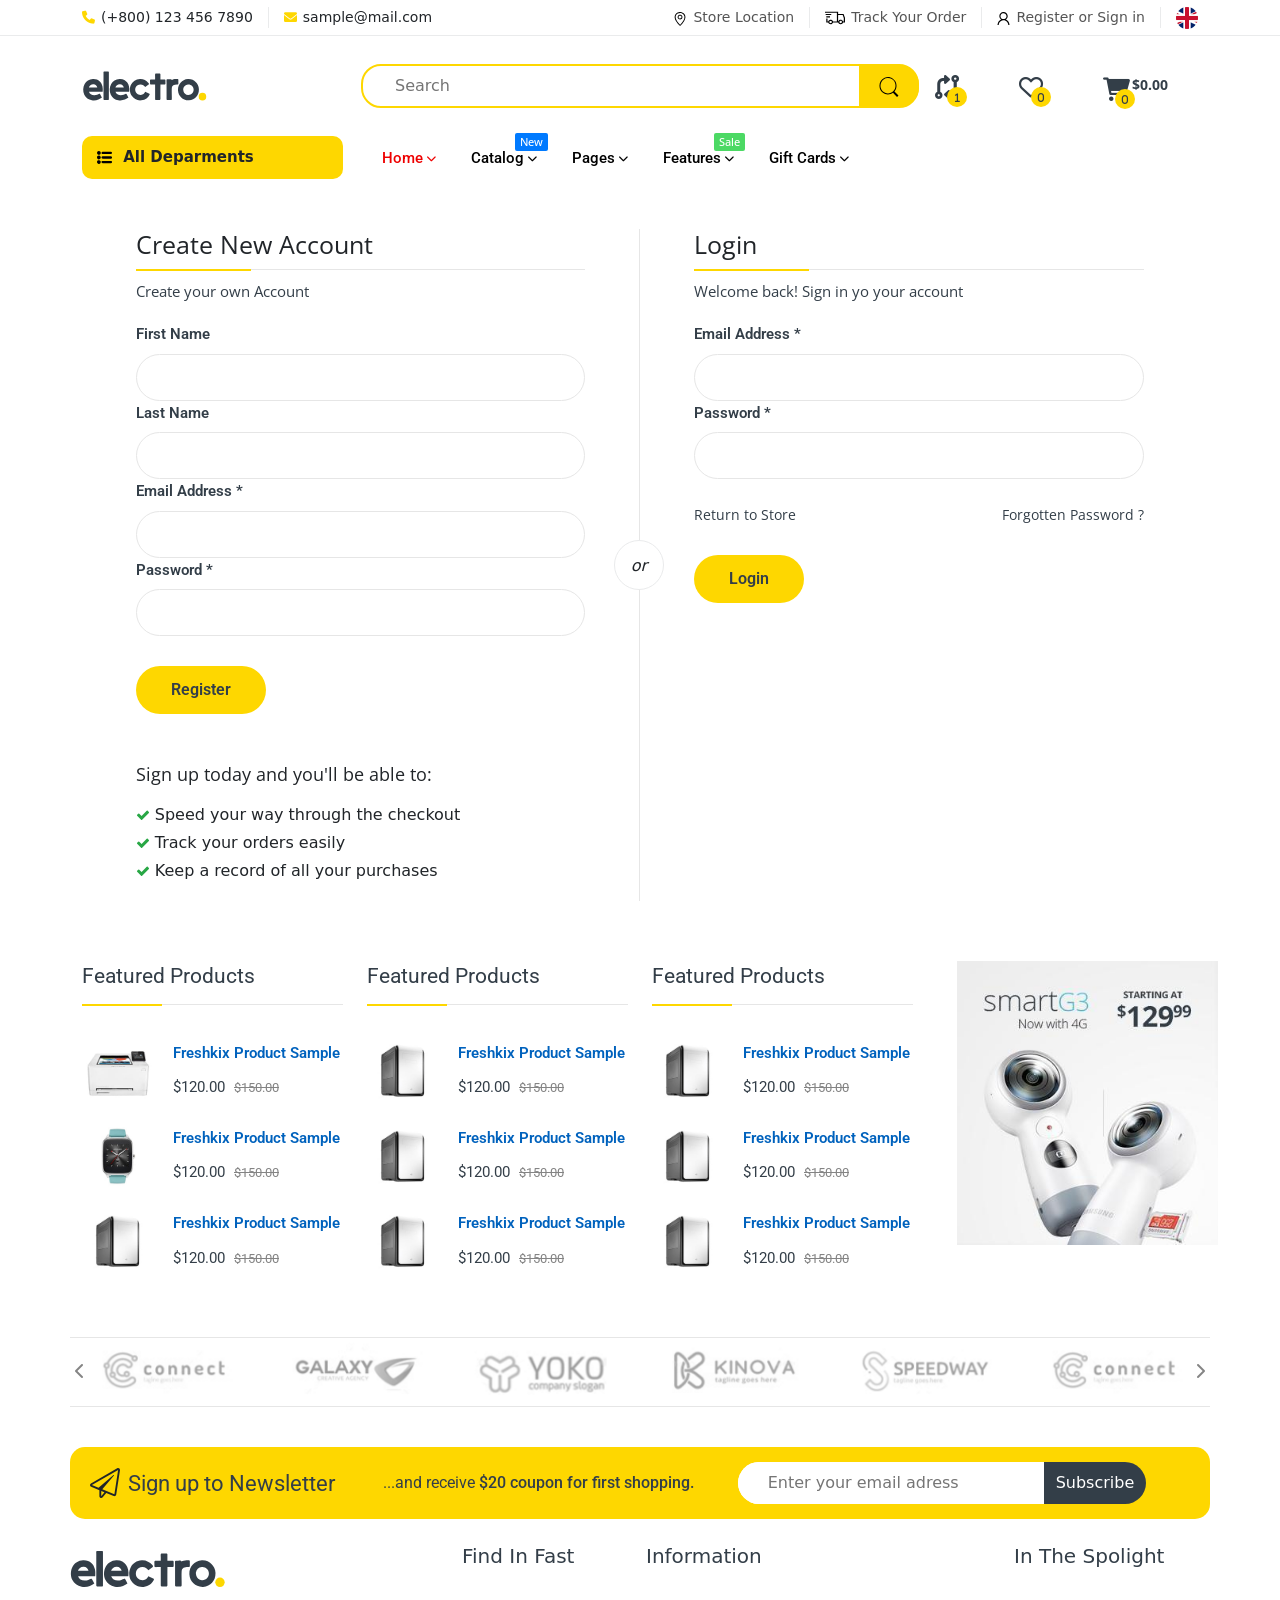
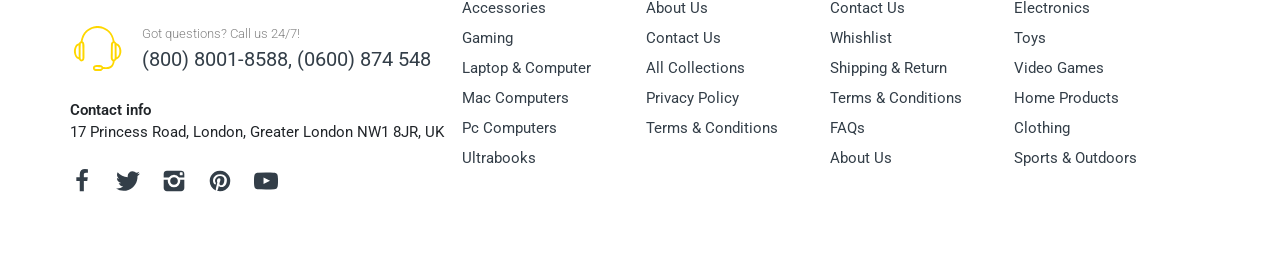
==== Electro/account.html @ 2d3f9ef3 "ResponsiveandAccountPageR" ====
<!DOCTYPE html>
<html lang="en">

<head>
    <meta charset="UTF-8" />
    <meta http-equiv="X-UA-Compatible" content="IE=edge" />
    <meta name="viewport" content="width=device-width, initial-scale=1.0" />
    <link href="https://cdn.jsdelivr.net/npm/bootstrap@5.1.3/dist/css/bootstrap.min.css" rel="stylesheet"
        integrity="sha384-1BmE4kWBq78iYhFldvKuhfTAU6auU8tT94WrHftjDbrCEXSU1oBoqyl2QvZ6jIW3" crossorigin="anonymous" />
    <link rel="stylesheet" href="https://cdnjs.cloudflare.com/ajax/libs/font-awesome/6.0.0/css/all.min.css"
        integrity="sha512-9usAa10IRO0HhonpyAIVpjrylPvoDwiPUiKdWk5t3PyolY1cOd4DSE0Ga+ri4AuTroPR5aQvXU9xC6qOPnzFeg=="
        crossorigin="anonymous" referrerpolicy="no-referrer" />
    <link rel="preconnect" href="https://fonts.googleapis.com">
    <link rel="preconnect" href="https://fonts.gstatic.com" crossorigin>
    <link
        href="https://fonts.googleapis.com/css2?family=Old+Standard+TT:ital,wght@0,400;0,700;1,400&family=Open+Sans:wght@300;400;500;600;700;800&family=Roboto:ital,wght@0,100;0,300;0,400;0,500;0,700;1,100;1,300;1,400;1,500&family=Rubik:ital,wght@0,300;0,400;0,500;1,300;1,400&display=swap"
        rel="stylesheet">
    <!-- owl caorusel -->
    <link rel="stylesheet" href="./plugins/OwlCarousel2-2.3.4/docs/assets/owlcarousel/assets/owl.carousel.min.css">
    <link rel="stylesheet" href="./plugins/OwlCarousel2-2.3.4/docs/assets/owlcarousel/assets/owl.theme.default.min.css">
    <!-- --------------------- -->
    <link rel="stylesheet" href="./assets/sass/main.css" />
    <title>Electro</title>
</head>
<header>
    <div class="topheader">
        <div class="container">
            <div class="topheadElements">
                <div class="top-header__left">
                    <div class="phone topheadEl">
                        <p class="elementName">
                            <span class="iconTopHead"><i class="fa-solid fa-phone"></i></span>(+800) 123 456
                            7890
                        </p>
                    </div>
                    <div class="email topheadEl">
                        <p class="elementName"><span class="iconTopHead"><i
                                    class="fa-solid fa-envelope"></i></span>sample@mail.com
                        </p>
                    </div>
                </div>
                <div class="top-header__right">
                    <div class="location topheadEl"><a class="elementAnc" href="">
                            <p class="elementName"><span class="iconTopHead"><svg version="1.1"
                                        xmlns="http://www.w3.org/2000/svg" width="14" height="14" viewBox="0 0 49 64">
                                        <title>electro-marker-icon</title>
                                        <path
                                            d="M22.912 0h3.84c6.848 0.896 13.632 3.968 17.92 9.536 2.752 3.52 4.224 7.872 4.544 12.288v3.072c-0.512 5.824-2.688 11.328-5.504 16.32-4.928 8.64-11.968 15.808-18.944 22.784h-0.128c-7.424-6.464-13.44-14.4-18.752-22.656-3.136-4.928-5.44-10.56-5.888-16.448v-2.624c0.512-8.384 5.888-16.192 13.44-19.648 2.944-1.472 6.208-2.176 9.472-2.624M14.336 6.976c-4.928 2.688-8.768 7.616-9.664 13.184-0.704 4.8 0.576 9.6 2.496 13.888 4.096 9.216 10.688 16.896 17.472 24.192 0.192-0.128 0.512-0.32 0.64-0.448 6.016-6.72 11.904-13.76 16.256-21.696 2.496-4.736 3.968-10.112 3.2-15.488-0.832-6.144-5.248-11.456-10.752-14.208-6.144-3.136-13.696-2.688-19.648 0.576zM23.296 12.992c4.288-0.512 9.024 1.408 11.2 5.248 2.304 4.48 1.28 10.752-2.944 13.696-5.504 3.968-14.592 1.984-17.344-4.352-1.472-3.136-0.704-6.72 0.832-9.6 1.728-2.88 4.992-4.608 8.256-4.992M22.336 17.472c-1.92 0.64-3.648 2.112-4.224 4.16-1.152 3.776 1.984 8.256 6.016 8.192 3.776 0.384 7.808-2.688 7.36-6.72 0-4.48-5.184-7.168-9.152-5.632z">
                                        </path>
                                    </svg></span>Store
                                Location</p>
                        </a></div>
                    <div class="tracking topheadEl"><a class="elementAnc" href="">
                            <p class="elementName"><span class="iconTopHead"><svg version="1.1"
                                        xmlns="http://www.w3.org/2000/svg" width="20" height="20" viewBox="0 0 101 64">
                                        <title>electro-track-order-icon</title>
                                        <path
                                            d="M0 0h66.304c0 3.904 0 7.744 0 11.648 9.216 0 18.368 0 27.584 0 2.112 5.824 4.224 11.712 6.528 17.536 0.512 1.344 0.768 2.816 0.896 4.288v3.968c-0.448 5.888-0.192 11.84-0.256 17.792-3.264 0.064-6.528 0-9.792 0-1.728 4.672-5.952 8.32-11.008 8.768h-2.048c-5.056-0.384-9.856-3.776-11.328-8.768-8.704 0-17.408 0-26.176 0-1.28 3.072-3.264 6.016-6.336 7.424-6.592 3.264-16.064 0-18.048-7.424-3.264 0-6.592 0-9.92 0 0-6.72 0-13.504 0-20.288 2.112 0 4.16 0 6.272 0 0 4.864 0 9.664 0 14.528 1.216 0 2.432 0 3.584-0.064 1.088-3.328 3.456-6.336 6.912-7.552 6.528-2.688 15.744 0.256 17.6 7.616 6.336 0 12.736 0 19.136 0 0.384-14.528 0.064-29.12 0.192-43.712-20.032 0-40.064 0-60.096 0v-5.76M66.496 49.472c1.024-1.216 1.408-2.816 2.432-4.032 1.664-2.176 4.16-3.712 6.784-4.288 6.272-1.664 13.824 1.92 15.552 8.32 1.152 0 2.368 0 3.52 0-0.832-6.72 1.664-13.76-0.832-20.224-1.6-3.968-3.072-7.936-4.672-11.84-7.616 0-15.296-0.064-22.912 0 0.064 10.688-0.256 21.376 0.128 32.064M26.88 46.72c-1.856 0.448-3.648 1.664-4.352 3.456-1.28 2.944 0.448 6.784 3.52 7.616 3.904 1.28 9.28-1.536 8.768-6.016-0.192-3.776-4.48-5.952-7.936-5.056M77.568 46.72c-1.92 0.384-3.712 1.6-4.48 3.456-1.216 2.624 0.064 6.144 2.816 7.296 3.776 1.792 9.536-0.64 9.536-5.248 0.064-3.904-4.352-6.464-7.872-5.504zM3.328 17.408c0-1.92-0.256-3.904 0.192-5.76 9.344 0.064 18.688 0 28.096 0 0 1.92 0 3.84 0 5.696-9.472 0.064-18.88 0.064-28.288 0.064zM6.528 23.296c6.272 0 12.544 0 18.816 0 0 1.92 0 3.84 0 5.76-6.272 0-12.608 0-18.88 0-0.064-1.92-0.128-3.84 0.064-5.76z">
                                        </path>
                                    </svg></span>Track Your
                                Order</p>
                        </a></div>
                    <div class="account topheadEl"><a class="elementAnc" href="">
                            <p class="elementName"><span class="iconTopHead"><svg version="1.1"
                                        xmlns="http://www.w3.org/2000/svg" width="13" height="13" viewBox="0 0 59 64">
                                        <title>electro-user-icon</title>
                                        <path
                                            d="M28.224 0h2.496c4.544 0.256 9.088 1.984 12.48 5.056 5.568 4.928 8.256 13.056 6.336 20.288-1.216 4.864-4.416 9.024-8.384 12.032 6.4 2.944 12.16 7.744 15.040 14.272 1.728 3.712 2.56 7.744 2.88 11.776v0.576h-5.888c-0.064-5.568-2.112-11.2-5.824-15.36-4.864-5.568-12.416-8.576-19.776-7.872-7.296 0.576-14.144 4.864-18.176 11.008-2.368 3.584-3.328 7.936-3.52 12.224h-5.888v-0.64c0.384-4.032 1.216-8 2.88-11.712 2.88-6.528 8.64-11.328 15.040-14.272-6.144-4.16-9.536-11.776-8.832-19.072 0.704-9.728 9.472-17.792 19.136-18.304M26.304 6.208c-5.44 0.96-9.92 5.376-11.136 10.752-1.92 7.040 2.56 15.168 9.6 17.216 6.848 2.24 14.976-1.024 18.176-7.552 2.88-5.696 1.216-13.056-3.648-17.216-3.456-3.136-8.448-4.16-12.992-3.2z">
                                        </path>
                                    </svg></span>Register or Sign in</p>
                        </a></div>
                    <div class="language topheadEl">
                        <img class="langIcon" src="./assets/images/languages/download.png" alt="">
                    </div>
                </div>
            </div>
        </div>
    </div>
    <div class="bottomheader ">
        <div class="pc-deparment">
            <div class="container">
                <div class="bottomheadElements ">
                    <div class="logo col-lg-3 col-md-3 col-sm-6">
                        <a href="">
                            <svg version="1.1" x="0px" y="0px" width="125px" height="30px" viewBox="0 0 175.748 42.52"
                                enable-background="new 0 0 175.748 42.52">
                                <ellipse class="ellipse-bg" fill-rule="evenodd" clip-rule="evenodd" fill="#FDD700"
                                    cx="170.05" cy="36.341" rx="5.32" ry="5.367"></ellipse>
                                <path fill-rule="evenodd" clip-rule="evenodd" fill="#333E48"
                                    d="M30.514,0.71c-0.034,0.003-0.066,0.008-0.056,0.056 C30.263,0.995,29.876,1.181,29.79,1.5c-0.148,0.548,0,1.568,0,2.427v36.459c0.265,0.221,0.506,0.465,0.725,0.734h6.187 c0.2-0.25,0.423-0.477,0.669-0.678V1.387C37.124,1.185,36.9,0.959,36.701,0.71H30.514z M117.517,12.731 c-0.232-0.189-0.439-0.64-0.781-0.734c-0.754-0.209-2.039,0-3.121,0h-3.176V4.435c-0.232-0.189-0.439-0.639-0.781-0.733 c-0.719-0.2-1.969,0-3.01,0h-3.01c-0.238,0.273-0.625,0.431-0.725,0.847c-0.203,0.852,0,2.399,0,3.725 c0,1.393,0.045,2.748-0.055,3.725h-6.41c-0.184,0.237-0.629,0.434-0.725,0.791c-0.178,0.654,0,1.813,0,2.765v2.766 c0.232,0.188,0.439,0.64,0.779,0.733c0.777,0.216,2.109,0,3.234,0c1.154,0,2.291-0.045,3.176,0.057v21.277 c0.232,0.189,0.439,0.639,0.781,0.734c0.719,0.199,1.969,0,3.01,0h3.01c1.008-0.451,0.725-1.889,0.725-3.443 c-0.002-6.164-0.047-12.867,0.055-18.625h6.299c0.182-0.236,0.627-0.434,0.725-0.79c0.176-0.653,0-1.813,0-2.765V12.731z M135.851,18.262c0.201-0.746,0-2.029,0-3.104v-3.104c-0.287-0.245-0.434-0.637-0.781-0.733c-0.824-0.229-1.992-0.044-2.898,0 c-2.158,0.104-4.506,0.675-5.74,1.411c-0.146-0.362-0.451-0.853-0.893-0.96c-0.693-0.169-1.859,0-2.842,0h-2.842 c-0.258,0.319-0.625,0.42-0.725,0.79c-0.223,0.82,0,2.338,0,3.443c0,8.109-0.002,16.635,0,24.381 c0.232,0.189,0.439,0.639,0.779,0.734c0.707,0.195,1.93,0,2.955,0h3.01c0.918-0.463,0.725-1.352,0.725-2.822V36.21 c-0.002-3.902-0.242-9.117,0-12.473c0.297-4.142,3.836-4.877,8.527-4.686C135.312,18.816,135.757,18.606,135.851,18.262z M14.796,11.376c-5.472,0.262-9.443,3.178-11.76,7.056c-2.435,4.075-2.789,10.62-0.501,15.126c2.043,4.023,5.91,7.115,10.701,7.9 c6.051,0.992,10.992-1.219,14.324-3.838c-0.687-1.1-1.419-2.664-2.118-3.951c-0.398-0.734-0.652-1.486-1.616-1.467 c-1.942,0.787-4.272,2.262-7.134,2.145c-3.791-0.154-6.659-1.842-7.524-4.91h19.452c0.146-2.793,0.22-5.338-0.279-7.563 C26.961,15.728,22.503,11.008,14.796,11.376z M9,23.284c0.921-2.508,3.033-4.514,6.298-4.627c3.083-0.107,4.994,1.976,5.685,4.627 C17.119,23.38,12.865,23.38,9,23.284z M52.418,11.376c-5.551,0.266-9.395,3.142-11.76,7.056 c-2.476,4.097-2.829,10.493-0.557,15.069c1.997,4.021,5.895,7.156,10.646,7.957c6.068,1.023,11-1.227,14.379-3.781 c-0.479-0.896-0.875-1.742-1.393-2.709c-0.312-0.582-1.024-2.234-1.561-2.539c-0.912-0.52-1.428,0.135-2.23,0.508 c-0.564,0.262-1.223,0.523-1.672,0.676c-4.768,1.621-10.372,0.268-11.537-4.176h19.451c0.668-5.443-0.419-9.953-2.73-13.037 C61.197,13.388,57.774,11.12,52.418,11.376z M46.622,23.343c0.708-2.553,3.161-4.578,6.242-4.686 c3.08-0.107,5.08,1.953,5.686,4.686H46.622z M160.371,15.497c-2.455-2.453-6.143-4.291-10.869-4.064 c-2.268,0.109-4.297,0.65-6.02,1.524c-1.719,0.873-3.092,1.957-4.234,3.217c-2.287,2.519-4.164,6.004-3.902,11.007 c0.248,4.736,1.979,7.813,4.627,10.326c2.568,2.439,6.148,4.254,10.867,4.064c4.457-0.18,7.889-2.115,10.199-4.684 c2.469-2.746,4.012-5.971,3.959-11.063C164.949,21.134,162.732,17.854,160.371,15.497z M149.558,33.952 c-3.246-0.221-5.701-2.615-6.41-5.418c-0.174-0.689-0.26-1.25-0.4-2.166c-0.035-0.234,0.072-0.523-0.045-0.77 c0.682-3.698,2.912-6.257,6.799-6.547c2.543-0.189,4.258,0.735,5.52,1.863c1.322,1.182,2.303,2.715,2.451,4.967 C157.789,30.669,154.185,34.267,149.558,33.952z M88.812,29.55c-1.232,2.363-2.9,4.307-6.13,4.402 c-4.729,0.141-8.038-3.16-8.025-7.563c0.004-1.412,0.324-2.65,0.947-3.726c1.197-2.061,3.507-3.688,6.633-3.612 c3.222,0.079,4.966,1.708,6.632,3.668c1.328-1.059,2.529-1.948,3.9-2.99c0.416-0.315,1.076-0.688,1.227-1.072 c0.404-1.031-0.365-1.502-0.891-2.088c-2.543-2.835-6.66-5.377-11.704-5.137c-6.02,0.288-10.218,3.697-12.484,7.846 c-1.293,2.365-1.951,5.158-1.729,8.408c0.209,3.053,1.191,5.496,2.619,7.508c2.842,4.004,7.385,6.973,13.656,6.377 c5.976-0.568,9.574-3.936,11.816-8.354c-0.141-0.271-0.221-0.604-0.336-0.902C92.929,31.364,90.843,30.485,88.812,29.55z">
                                </path>
                            </svg>
                        </a>
                    </div>
                    <div class="searchArea d-none d-lg-flex col-lg-6">
                        <form action="">
                            <input class="searchInp" type="text" placeholder="Search">
                            <button class="sbmtBtn" type="submit"><span><svg version="1.1"
                                        xmlns="http://www.w3.org/2000/svg" width="20" height="20" viewBox="0 0 61 64">
                                        <title>electro-search-icon</title>
                                        <path
                                            d="M16.64 2.24c5.888-2.56 12.672-2.88 18.816-0.96 6.016 1.92 11.2 6.080 14.592 11.392 3.648 5.568 5.12 12.48 4.224 19.072-0.64 5.312-2.944 10.368-6.336 14.464 4.288 4.416 8.64 8.768 12.864 13.184-1.408 1.536-3.072 2.944-4.288 4.608h-0.32c-0.064-0.448-0.576-0.64-0.768-0.96-4.096-4.16-8.128-8.32-12.16-12.416-4.672 3.456-10.496 5.376-16.384 5.312-6.080-0.064-12.096-2.368-16.768-6.208-6.272-5.184-9.984-13.184-10.112-21.312v-0.832c0.064-4.736 1.344-9.536 3.712-13.632 2.88-5.184 7.488-9.408 12.928-11.712M26.048 3.328c-8.448 0.384-16.32 5.696-20.096 13.184-2.816 5.504-3.456 12.096-1.856 18.112 1.472 5.44 4.864 10.304 9.472 13.632 3.84 2.752 8.576 4.288 13.312 4.352 5.056 0.128 10.112-1.472 14.208-4.48 3.776-2.688 6.72-6.464 8.384-10.752 2.432-5.888 2.432-12.8 0.064-18.752-1.92-4.864-5.504-9.088-9.984-11.84-4.032-2.496-8.832-3.712-13.504-3.456z">
                                        </path>
                                    </svg>
                                </span></button>
                        </form>
                    </div>
                    <div class="bottomheadTools col-lg-3 col-md-3 col-sm-3">
                        <div class="compare tool d-none d-lg-inline-block"><a href="">
                                <i class="fa-solid fa-code-compare"><span class="indicateCount">1</span>
                                </i>
                            </a></div>
                        <div class="likedProduct tool d-none d-lg-inline-block"><a href=""><span><i
                                        class="fa-regular fa-heart"><span class="indicateCount">0</span></i></span>
                            </a></div>
                        <div class="search tool d-lg-none d-md-inline-block d-sm-inline-block"><a href="">
                                <svg version="1.1" xmlns="http://www.w3.org/2000/svg" width="20" height="20"
                                    viewBox="0 0 61 64">
                                    <path
                                        d="M16.64 2.24c5.888-2.56 12.672-2.88 18.816-0.96 6.016 1.92 11.2 6.080 14.592 11.392 3.648 5.568 5.12 12.48 4.224 19.072-0.64 5.312-2.944 10.368-6.336 14.464 4.288 4.416 8.64 8.768 12.864 13.184-1.408 1.536-3.072 2.944-4.288 4.608h-0.32c-0.064-0.448-0.576-0.64-0.768-0.96-4.096-4.16-8.128-8.32-12.16-12.416-4.672 3.456-10.496 5.376-16.384 5.312-6.080-0.064-12.096-2.368-16.768-6.208-6.272-5.184-9.984-13.184-10.112-21.312v-0.832c0.064-4.736 1.344-9.536 3.712-13.632 2.88-5.184 7.488-9.408 12.928-11.712M26.048 3.328c-8.448 0.384-16.32 5.696-20.096 13.184-2.816 5.504-3.456 12.096-1.856 18.112 1.472 5.44 4.864 10.304 9.472 13.632 3.84 2.752 8.576 4.288 13.312 4.352 5.056 0.128 10.112-1.472 14.208-4.48 3.776-2.688 6.72-6.464 8.384-10.752 2.432-5.888 2.432-12.8 0.064-18.752-1.92-4.864-5.504-9.088-9.984-11.84-4.032-2.496-8.832-3.712-13.504-3.456z">
                                    </path>
                                </svg>
                                <svg class="d-none" version="1.1" xmlns="http://www.w3.org/2000/svg" width="20"
                                    height="20" viewBox="0 0 44 64">
                                    <path
                                        d="M0 48.64q0-2.304 1.664-3.968l12.48-12.48-12.48-12.544q-1.664-1.6-1.664-3.904t1.664-3.904 3.904-1.6 3.904 1.6l12.544 12.544 12.48-12.544q1.6-1.6 3.904-1.6t3.904 1.6 1.6 3.904-1.6 3.904l-12.48 12.544 12.48 12.48q1.6 1.664 1.6 3.968t-1.6 3.904-3.904 1.6-3.904-1.6l-12.48-12.48-12.544 12.48q-1.6 1.6-3.904 1.6t-3.904-1.6q-1.664-1.664-1.664-3.904z">
                                    </path>
                                </svg>
                            </a>
                        </div>
                        <div class="basket tool"><a href=""><i class="fa-solid fa-cart-shopping"><span
                                        class="indicateCount">0</span></i>
                                <p class="baskettotalPrice"> $0.00</p>
                            </a>
                        </div>
                    </div>
                </div>
            </div>
        </div>
        <div class="mobile-department d-lg-none">
            <div class="container">
                <ul class="mobile-department-list icon-svg">
                    <li>
                        <a href="/collections/laptops-computer">
                            <svg aria-hidden="true" focusable="false" data-prefix="fas" data-icon="laptop" role="img"
                                xmlns="http://www.w3.org/2000/svg" viewBox="0 0 640 512"
                                class="svg-inline--fa fa-laptop fa-w-20 fa-2x">
                                <path fill="currentColor"
                                    d="M624 416H381.54c-.74 19.81-14.71 32-32.74 32H288c-18.69 0-33.02-17.47-32.77-32H16c-8.8 0-16 7.2-16 16v16c0 35.2 28.8 64 64 64h512c35.2 0 64-28.8 64-64v-16c0-8.8-7.2-16-16-16zM576 48c0-26.4-21.6-48-48-48H112C85.6 0 64 21.6 64 48v336h512V48zm-64 272H128V64h384v256z"
                                    class=""></path>
                            </svg>
                            <span class="text">Computers</span>
                        </a>
                    </li>
                    <li>
                        <a href="/collections/cameras">
                            <svg aria-hidden="true" focusable="false" data-prefix="fas" data-icon="camera" role="img"
                                xmlns="http://www.w3.org/2000/svg" viewBox="0 0 512 512"
                                class="svg-inline--fa fa-camera fa-w-16 fa-2x">
                                <path fill="currentColor"
                                    d="M512 144v288c0 26.5-21.5 48-48 48H48c-26.5 0-48-21.5-48-48V144c0-26.5 21.5-48 48-48h88l12.3-32.9c7-18.7 24.9-31.1 44.9-31.1h125.5c20 0 37.9 12.4 44.9 31.1L376 96h88c26.5 0 48 21.5 48 48zM376 288c0-66.2-53.8-120-120-120s-120 53.8-120 120 53.8 120 120 120 120-53.8 120-120zm-32 0c0 48.5-39.5 88-88 88s-88-39.5-88-88 39.5-88 88-88 88 39.5 88 88z"
                                    class=""></path>
                            </svg>
                            <span class="text">Cameras</span>
                        </a>
                    </li>
                    <li>
                        <a href="/collections/accessories">
                            <svg aria-hidden="true" focusable="false" data-prefix="fas" data-icon="mobile" role="img"
                                xmlns="http://www.w3.org/2000/svg" viewBox="0 0 320 512"
                                class="svg-inline--fa fa-mobile fa-w-10 fa-2x">
                                <path fill="currentColor"
                                    d="M272 0H48C21.5 0 0 21.5 0 48v416c0 26.5 21.5 48 48 48h224c26.5 0 48-21.5 48-48V48c0-26.5-21.5-48-48-48zM160 480c-17.7 0-32-14.3-32-32s14.3-32 32-32 32 14.3 32 32-14.3 32-32 32z"
                                    class=""></path>
                            </svg>
                            <span class="text">Mobiles</span>
                        </a>
                    </li>
                    <li>
                        <a href="/collections/tv-audio">
                            <svg aria-hidden="true" focusable="false" data-prefix="fas" data-icon="tv" role="img"
                                xmlns="http://www.w3.org/2000/svg" viewBox="0 0 640 512"
                                class="svg-inline--fa fa-tv fa-w-20 fa-2x">
                                <path fill="currentColor"
                                    d="M592 0H48A48 48 0 0 0 0 48v320a48 48 0 0 0 48 48h240v32H112a16 16 0 0 0-16 16v32a16 16 0 0 0 16 16h416a16 16 0 0 0 16-16v-32a16 16 0 0 0-16-16H352v-32h240a48 48 0 0 0 48-48V48a48 48 0 0 0-48-48zm-16 352H64V64h512z"
                                    class=""></path>
                            </svg>
                            <span class="text">TV &amp; Audio</span>
                        </a>
                    </li>
                    <li>
                        <a href="/collections/gaming">
                            <svg aria-hidden="true" focusable="false" data-prefix="fas" data-icon="gamepad" role="img"
                                xmlns="http://www.w3.org/2000/svg" viewBox="0 0 640 512"
                                class="svg-inline--fa fa-gamepad fa-w-20 fa-2x">
                                <path fill="currentColor"
                                    d="M480.07 96H160a160 160 0 1 0 114.24 272h91.52A160 160 0 1 0 480.07 96zM248 268a12 12 0 0 1-12 12h-52v52a12 12 0 0 1-12 12h-24a12 12 0 0 1-12-12v-52H84a12 12 0 0 1-12-12v-24a12 12 0 0 1 12-12h52v-52a12 12 0 0 1 12-12h24a12 12 0 0 1 12 12v52h52a12 12 0 0 1 12 12zm216 76a40 40 0 1 1 40-40 40 40 0 0 1-40 40zm64-96a40 40 0 1 1 40-40 40 40 0 0 1-40 40z"
                                    class=""></path>
                            </svg>
                            <span class="text">Gaming</span>
                        </a>
                    </li>
                </ul>
            </div>
        </div>
    </div>
    <div class="nav d-none d-lg-flex">
        <div class="container">
            <div class="row">
                <div class="categories col-lg-3 col-md-3">
                    <div class="headofCat">
                        <p>
                            <svg version="1.1" xmlns="http://www.w3.org/2000/svg" width="15" height="15"
                                viewBox="0 0 75 64">
                                <path
                                    d="M8.896 0h0.832c4.608 0.064 8.768 3.968 9.088 8.576 0.32 3.456-1.472 7.040-4.416 8.832-2.944 1.856-6.976 1.856-9.92 0-2.624-1.6-4.288-4.48-4.48-7.552v-0.832c0.128-4.736 4.224-8.832 8.896-9.024zM22.72 8.256c0.448-2.496 2.88-4.544 5.44-4.48 13.184-0.064 26.368 0 39.616 0 1.408 0 3.008-0.128 4.352 0.576 1.792 0.832 3.008 2.688 3.2 4.672v0.704c-0.128 2.88-2.752 5.376-5.632 5.312-13.184 0.064-26.368 0-39.552 0-1.536 0-3.2 0.128-4.608-0.64-2.112-1.152-3.328-3.776-2.816-6.144zM0 31.616c0.128-4.928 4.544-9.152 9.408-9.024 3.2-0.064 6.336 1.728 8 4.416 1.92 3.072 1.856 7.232-0.128 10.176-1.728 2.624-4.736 4.224-7.872 4.224-4.864 0.128-9.28-4.096-9.408-8.96v-0.832zM22.72 30.848c0.448-2.496 2.88-4.544 5.44-4.48 13.248-0.064 26.432 0 39.616 0 1.472 0 3.008-0.128 4.352 0.512 1.792 0.896 3.008 2.752 3.2 4.736v0.704c-0.128 2.88-2.752 5.376-5.632 5.312-13.184 0-26.368 0-39.552 0-1.536 0-3.2 0.128-4.608-0.64-2.112-1.152-3.328-3.776-2.816-6.144zM3.392 47.36c2.24-1.92 5.504-2.624 8.384-1.856 2.752 0.704 5.184 2.752 6.272 5.312 1.344 3.072 0.896 6.784-1.088 9.408-1.664 2.24-4.288 3.584-7.040 3.776h-0.768c-4.8-0.064-8.96-4.16-9.152-8.96v-0.832c0.128-2.624 1.344-5.184 3.392-6.848zM23.872 51.008c1.216-1.536 3.2-2.24 5.12-2.048 12.8 0 25.6 0 38.4 0 1.6 0 3.264-0.192 4.736 0.576 1.792 0.832 3.008 2.688 3.2 4.672v0.704c-0.192 2.88-2.752 5.376-5.632 5.312-13.696 0-27.392 0-41.152 0-1.664 0.064-3.328-0.576-4.48-1.792-1.856-1.984-1.984-5.376-0.192-7.424z">
                                </path>
                            </svg>
                            All Deparments
                        </p>
                    </div>
                    <nav class="Menu deactive">
                        <ul class="menu-main">
                            <li class="menu-mainEl topThree"><a class="catAnc" href="">Value of the Day</a></li>
                            <li class="menu-mainEl topThree"><a class="catAnc" href="">Top 100 Offers</a></li>
                            <li class="menu-mainEl topThree"><a class="catAnc" href="">New Arrivals</a></li>
                            <li class="menu-item-has-children menu-mainEl">
                                <a class="catAnc" href="">Tv & Audio<i class="fa-solid fa-chevron-right"></i></a>
                                <div class="sub-menu mega-menu mega-menu-column-3">
                                    <div class="list-item">
                                        <h4 class="title"><a href="">Watches</a></h4>
                                        <ul>
                                            <li><a href="">All Watches</a></li>
                                            <li><a href="">Men's Watches</a></li>
                                            <li><a href="">Women's Watches</a></li>
                                            <li><a href="">Kid Watches</a></li>
                                            <li><a href="">Premium Watches</a></li>
                                        </ul>
                                    </div>
                                    <div class="list-item">
                                        <h4 class="title"><a href="">Audio & Video</a></h4>
                                        <ul>
                                            <li><a href="">All Cameras & Photography</a></li>
                                            <li><a href="">Camera Accesories</a></li>
                                            <li><a href="">Digital SLRs</a></li>
                                            <li><a href="">Security & Surveillance</a></li>
                                            <li><a href="">Binoculars & Telescopes</a></li>
                                            <li><a href="">Camcoders</a></li>
                                        </ul>
                                    </div>
                                    <div class="list-item">
                                        <h4 class="title"><a href="">Laptop</a></h4>
                                        <ul>
                                            <li><a href="">Toshiba</a></li>
                                            <li><a href="">Samsung</a></li>
                                            <li><a href="">Lenovo</a></li>
                                            <li><a href="">Dell</a></li>
                                            <li><a href="">Apple</a></li>
                                        </ul>
                                    </div>
                                </div>
                            </li>
                            <li class="menu-item-has-children menu-mainEl">
                                <a class="catAnc" href="">Gadgets<i class="fa-solid fa-chevron-right"></i></a>
                                <div class="sub-menu mega-menu mega-menu-column-2">
                                    <div class="list-item">
                                        <h4 class="title"><a href="">Watches</a></h4>
                                        <ul>
                                            <li><a href="">All Watches</a></li>
                                            <li><a href="">Men's Watches</a></li>
                                            <li><a href="">Women's Watches</a></li>
                                            <li><a href="">Kid Watches</a></li>
                                            <li><a href="">Premium Watches</a></li>
                                        </ul>
                                    </div>
                                    <div class="list-item">
                                        <h4 class="title"><a href="">Industrial Supplies</a></h4>
                                        <ul>
                                            <li><a href="">All Industrial Supplies</a></li>
                                            <li><a href="">Lab & Scientific</a></li>
                                        </ul>
                                    </div>
                                </div>
                            </li>
                            <li class="menu-item-has-children menu-mainEl"><a class="catAnc" href="">All in One<i
                                        class="fa-solid fa-chevron-right"></i></a>
                                <div class="sub-menu mega-menu mega-menu-column-2">
                                    <div class="list-item">
                                        <div class="list-item" style="padding-left: 0px;">
                                            <h4 class="title"><a href="">Computers & Accesories</a></h4>
                                            <ul>
                                                <li><a href="">All Computers & Accesories</a></li>
                                                <li><a href="">Laptops,Desktops & Monitors</a></li>
                                                <li><a href="">Printers & Ink</a></li>
                                                <li><a href="">Networking & Internet Devices</a></li>
                                            </ul>
                                        </div>
                                        <div class="list-item" style="padding-left: 0px;">
                                            <h4 class="title"><a href="">Mobiles & Tablets</a></h4>
                                            <ul>
                                                <li><a href="">Cases & Covers</a></li>
                                                <li><a href="">Android Mobiles</a></li>
                                                <li><a href="">Windows Mobiles</a></li>
                                            </ul>
                                        </div>
                                    </div>
                                    <div class="list-item">
                                        <h4 class="title"><a href="">Audio & Video</a></h4>
                                        <ul>
                                            <li><a href="">All Cameras & Photography</a></li>
                                            <li><a href="">Camera Accesories</a></li>
                                            <li><a href="">Digital SLRs</a></li>
                                            <li><a href="">Security & Surveillance</a></li>
                                            <li><a href="">Binoculars & Telescopes</a></li>
                                            <li><a href="">Camcoders</a></li>
                                        </ul>
                                    </div>
                                </div>
                            </li>
                            <li class="menu-item-has-children menu-mainEl"><a class="catAnc" href="">Accesories<i
                                        class="fa-solid fa-chevron-right"></i></a>
                                <div class="sub-menu mega-menu mega-menu-column-2">
                                    <div class="list-item">
                                        <h4 class="title"><a href="">Eyewear</a></h4>
                                        <ul>
                                            <li><a href="">Men's Sunglases</a></li>
                                            <li><a href="">Women's Sunglases</a></li>
                                            <li><a href="">Spectacle Frames</a></li>
                                            <li><a href="">All Sunglases</a></li>
                                            <li><a href="">Amazon Fashion</a></li>
                                        </ul>
                                    </div>
                                    <div class="list-item">
                                        <h4 class="title"><a href="">Ecommerce Page</a></h4>
                                        <ul>
                                            <li><a href="">Shop</a></li>
                                            <li><a href="">About Us</a></li>
                                            <li><a href="">Shipping & Return</a></li>
                                            <li><a href="">FAQs</a></li>
                                        </ul>
                                    </div>
                                </div>
                            </li>
                            <li class="menu-item-has-children menu-mainEl"><a class="catAnc" href="">Gaming<i
                                        class="fa-solid fa-chevron-right"></i></a>
                                <div class="sub-menu mega-menu mega-menu-column-2">
                                    <div class="list-item">
                                        <div class="list-item" style="padding-left: 0px;">
                                            <h4 class="title"><a href="">Computers & Accesories</a></h4>
                                            <ul>
                                                <li><a href="">All Computers & Accesories</a></li>
                                                <li><a href="">Laptops,Desktops & Monitors</a></li>
                                                <li><a href="">Printers & Ink</a></li>
                                                <li><a href="">Networking & Internet Devices</a></li>
                                            </ul>
                                        </div>
                                        <div class="list-item" style="padding-left: 0px;">
                                            <h4 class="title"><a href="">Mobiles & Tablets</a></h4>
                                            <ul>
                                                <li><a href="">Cases & Covers</a></li>
                                                <li><a href="">Android Mobiles</a></li>
                                                <li><a href="">Windows Mobiles</a></li>
                                            </ul>
                                        </div>
                                    </div>
                                    <div class="list-item">
                                        <h4 class="title"><a href="">Msuic</a></h4>
                                        <ul>
                                            <li><a href="">All Industrial Supplies</a></li>
                                            <li><a href="">Lab & Scientific</a></li>
                                        </ul>
                                    </div>
                                </div>
                            </li>
                            <li class="menu-item-has-children menu-mainEl"><a class="catAnc" href="">Laptops &
                                    Computer<i class="fa-solid fa-chevron-right"></i></a>
                                <div class="sub-menu mega-menu mega-menu-column-2">
                                    <div class="list-item">
                                        <h4 class="title"><a href="">Single Product Pags</a></h4>
                                        <ul>
                                            <li><a href="">Single Product Sidebar</a></li>
                                            <li><a href="">Single Product Full</a></li>
                                            <li><a href="">Group Product</a></li>
                                            <li><a href="">Product Re-order</a></li>
                                            <li><a href="">Discount Popup Product</a></li>
                                        </ul>
                                    </div>
                                    <div class="list-item">
                                        <h4 class="title"><a href="">Shop Pages</a></h4>
                                        <ul>
                                            <li><a href="">Shop Left Sidebar</a></li>
                                            <li><a href="">Shop Right Sidebar</a></li>
                                            <li><a href="">Shop Full Width</a></li>
                                            <li><a href="">Shop Sub Collection</a></li>
                                            <li><a href="">Collection Infinite Load</a></li>
                                        </ul>
                                    </div>
                                </div>
                            </li>
                            <li class="menu-item-has-children menu-mainEl"><a class="catAnc" href="">Mac Computers<i
                                        class="fa-solid fa-chevron-right"></i></a>
                                <div class="sub-menu single-column-menu">
                                    <div class="list-item">
                                        <ul>
                                            <li><a href="">Cases</a></li>
                                            <li><a href="">Chargers</a></li>
                                            <li><a href="">Computer Accesories</a></li>
                                            <li><a href="">Headphones</a></li>
                                            <li><a href="">Keyboard</a></li>
                                            <li><a href="">Mouse</a></li>
                                            <li><a href="">Monitors</a></li>
                                        </ul>
                                    </div>
                                </div>
                            </li>
                            <li class="menu-item-has-children menu-mainEl"><a class="catAnc" href="">Ultrabooks<i
                                        class="fa-solid fa-chevron-right"></i></a>
                                <div class="sub-menu single-column-menu">
                                    <div class="list-item">
                                        <ul>
                                            <li><a href="">Cameras</a></li>
                                            <li><a href="">Watches</a></li>
                                            <li><a href="">Mouse</a></li>
                                        </ul>
                                    </div>
                                </div>
                            </li>
                        </ul>
                    </nav>
                </div>
                <div class="nav-links col-lg-7 col-md-7">
                    <nav class="Menu">
                        <ul class="menu-main">
                            <li class="menu-item-has-children">
                                <a href="" class="navAnc" style="color: #ee0000;">Home <span class="chewronDown"><i
                                            class="fa-solid fa-chevron-down"></i></span></a>
                                <div class="sub-menu single-column-menu">
                                    <ul>
                                        <li><a href="">Home 1</a></li>
                                        <li><a href="">Home 1.1</a></li>
                                        <li><a href="">Home 2</a></li>
                                        <li><a href="">Home 2.1</a></li>
                                        <li><a href="">Home 3</a></li>
                                        <li><a href="">Home 3.1</a></li>
                                        <li><a href="">Home 4</a></li>
                                        <li><a href="">Home 5</a></li>
                                        <li><a href="">Home 6</a></li>
                                        <li><a href="">Home 7</a></li>
                                        <li><a href="">Home 8</a></li>
                                        <li><a href="">Home 9</a></li>
                                        <li><a href="">Home 10</a></li>
                                        <li><a href="">Home 11</a></li>
                                    </ul>
                                </div>
                            </li>
                            <li class="menu-item-has-children">
                                <a href="" class="navAnc">Catalog <span class="desc">New</span>
                                    <span class="chewronDown"><i class="fa-solid fa-chevron-down"></i></span></a>
                                <div class="sub-menu mega-menu mega-menu-column-4">
                                    <div class="list-item">
                                        <h4 class="title"><a href="">Single Product Pages</a></h4>
                                        <ul>
                                            <li><a href="">Standart Product</a></li>
                                            <li><a href="">Grouped Product</a></li>
                                            <li><a href="">Variable Product</a></li>
                                            <li><a href="">Virtual Product</a></li>
                                            <li><a href="">External Product</a></li>
                                            <li><a href="">Downloadable Product</a></li>
                                        </ul>
                                    </div>
                                    <div class="list-item">
                                        <h4 class="title"><a href="">Shop Pages</a></h4>
                                        <ul>
                                            <li><a href="">Shop Left Sidebar</a></li>
                                            <li><a href="">Shop Right Sidebar</a></li>
                                            <li><a href="">Shop Full Width</a></li>
                                            <li><a href="">Shop Sub Collection</a></li>
                                            <li><a href="">Collection Infinite Load</a></li>
                                        </ul>
                                    </div>
                                    <div class="list-item">
                                        <h4 class="title"><a href="">Ecommercee Page</a></h4>
                                        <ul>
                                            <li><a href="">Shop</a></li>
                                            <li><a href="">About Us</a></li>
                                            <li><a href="">Shipping & Return</a></li>
                                            <li><a href="">FAQs</a></li>
                                        </ul>
                                    </div>
                                    <div class="list-item">
                                        <h4 class="title"><a href="">Blog</a></h4>
                                        <ul>
                                            <li><a href="">Blog Style 01</a></li>
                                            <li><a href="">Blog Style 02</a></li>
                                            <li><a href="">Blog Detail</a></li>
                                        </ul>
                                    </div>
                                </div>
                            </li>
                            <li class="menu-item-has-children">
                                <a href="" class="navAnc">Pages <span class="chewronDown"><i
                                            class="fa-solid fa-chevron-down"></i></span></a>
                                <div class="sub-menu single-column-menu">
                                    <ul>
                                        <li id="pages1" class="menu-item-has-child"><a href=""><span
                                                    class="navchvrnIconLft"><i
                                                        class="fas fa-chevron-left"></i></span>Port Layouts
                                            </a>
                                            <div class="sub-sub__menu secsubList1">
                                                <ul class=" menu-sub">
                                                    <li><a href="">Cameras</a></li>
                                                    <li><a href="">Eyewear</a></li>
                                                    <li><a href="">Gaedgets</a></li>
                                                </ul>
                                            </div>
                                        </li>
                                        <li id="pages2" class="menu-item-has-child"><a href="">Portfolio Single <span
                                                    class="navchvrnIcon menu-sub"><i
                                                        class="fas fa-chevron-right"></i></span></a>
                                            <div class="sub-sub__menu secsubList2">
                                                <ul class="">
                                                    <li><a href="">HeadPhone</a></li>
                                                    <li><a href="">Keyboard</a></li>
                                                    <li><a href="">Mouse</a></li>
                                                </ul>
                                            </div>
                                        </li>
                                        <li><a href="">About Us</a></li>
                                        <li><a href="">Contact Us</a></li>
                                        <li><a href="">Store Locator</a></li>
                                        <li><a href="">FAQs</a></li>
                                        <li><a href="">Terms & Conditions</a></li>
                                    </ul>
                                </div>
                            </li>
                            <li class="menu-item-has-children">
                                <a href="" class="navAnc">Features <span class="desc sec">Sale</span>
                                    <span class="chewronDown"><i class="fa-solid fa-chevron-down"></i></span></a>
                                <div class="sub-menu mega-menu mega-menu-column-4 megalistCont">
                                    <div class="list-item list-itemMenuCont">
                                        <ul>
                                            <li class="list-itemMenu  menu-item-has-children"><a class="featAnc"
                                                    href="">Electrnics<i class="fa-solid fa-chevron-right"></i></a>
                                                <div class="sub-menu mega-menu-column-3">
                                                    <ul class="megamenucol3Submenu">
                                                        <li>
                                                            <div class="list-item">
                                                                <h5>Tv & Audio</h5>
                                                                <ul>
                                                                    <li><a href="">All Cameras & Photography</a></li>
                                                                    <li><a href="">Camera Accesories</a></li>
                                                                    <li><a href="">Digital SLRs</a></li>
                                                                    <li><a href="">Security & Surveillance</a></li>
                                                                    <li><a href="">Binoculars & Telescopes</a></li>
                                                                    <li><a href="">Camcoders</a></li>
                                                                </ul>
                                                            </div>
                                                        </li>
                                                        <li>
                                                            <div class="list-item">
                                                                <h5>Photography</h5>
                                                                <ul>
                                                                    <li><a href="">All Watches</a></li>
                                                                    <li><a href="">Men's Watches</a></li>
                                                                    <li><a href="">Women's Watches</a></li>
                                                                    <li><a href="">Kid Watches</a></li>
                                                                    <li><a href="">Premium Watches</a></li>
                                                                </ul>
                                                            </div>
                                                        </li>
                                                        <li>
                                                            <div class="list-item">
                                                                <h5>Computer & Tablets</h5>
                                                                <ul>
                                                                    <li><a href="">Toshiba</a></li>
                                                                    <li><a href="">Samsung</a></li>
                                                                    <li><a href="">Lenovo</a></li>
                                                                    <li><a href="">Dell</a></li>
                                                                    <li><a href="">Apple</a></li>
                                                                </ul>
                                                            </div>
                                                        </li>
                                                    </ul>
                                                </div>
                                            </li>
                                            <li class="list-itemMenu  menu-item-has-children"><a class="featAnc"
                                                    href="">Domestic Appliances<i
                                                        class="fa-solid fa-chevron-right"></i></a>
                                                <div class="sub-menu mega-menu-column-3">
                                                    <ul class="megamenucol3Submenu">
                                                        <li>
                                                            <div class="list-item">
                                                                <h5>Tv & Audio</h5>
                                                                <ul>
                                                                    <li><a href="">All Cameras & Photography</a></li>
                                                                    <li><a href="">Camera Accesories</a></li>
                                                                    <li><a href="">Digital SLRs</a></li>
                                                                    <li><a href="">Security & Surveillance</a></li>
                                                                    <li><a href="">Binoculars & Telescopes</a></li>
                                                                    <li><a href="">Camcoders</a></li>
                                                                </ul>
                                                            </div>
                                                        </li>
                                                        <li>
                                                            <div class="list-item">
                                                                <h5>Photography</h5>
                                                                <ul>
                                                                    <li><a href="">All Watches</a></li>
                                                                    <li><a href="">Men's Watches</a></li>
                                                                    <li><a href="">Women's Watches</a></li>
                                                                    <li><a href="">Kid Watches</a></li>
                                                                    <li><a href="">Premium Watches</a></li>
                                                                </ul>
                                                            </div>
                                                        </li>
                                                        <li>
                                                            <div class="list-item">
                                                                <h5>Computer & Tablets</h5>
                                                                <ul>
                                                                    <li><a href="">Toshiba</a></li>
                                                                    <li><a href="">Samsung</a></li>
                                                                    <li><a href="">Lenovo</a></li>
                                                                    <li><a href="">Dell</a></li>
                                                                    <li><a href="">Apple</a></li>
                                                                </ul>
                                                            </div>
                                                        </li>
                                                    </ul>
                                                </div>
                                            </li>
                                            <li class="list-itemMenu  menu-item-has-children"><a class="featAnc"
                                                    href="">Health & Beauty<i class="fa-solid fa-chevron-right"></i></a>
                                                <div class="sub-menu mega-menu-column-3">
                                                    <ul class="megamenucol3Submenu">
                                                        <li>
                                                            <div class="list-item">
                                                                <h5>Tv & Audio</h5>
                                                                <ul>
                                                                    <li><a href="">All Cameras & Photography</a></li>
                                                                    <li><a href="">Camera Accesories</a></li>
                                                                    <li><a href="">Digital SLRs</a></li>
                                                                    <li><a href="">Security & Surveillance</a></li>
                                                                    <li><a href="">Binoculars & Telescopes</a></li>
                                                                    <li><a href="">Camcoders</a></li>
                                                                </ul>
                                                            </div>
                                                        </li>
                                                        <li>
                                                            <div class="list-item">
                                                                <h5>Photography</h5>
                                                                <ul>
                                                                    <li><a href="">All Watches</a></li>
                                                                    <li><a href="">Men's Watches</a></li>
                                                                    <li><a href="">Women's Watches</a></li>
                                                                    <li><a href="">Kid Watches</a></li>
                                                                    <li><a href="">Premium Watches</a></li>
                                                                </ul>
                                                            </div>
                                                        </li>
                                                        <li>
                                                            <div class="list-item">
                                                                <h5>Computer & Tablets</h5>
                                                                <ul>
                                                                    <li><a href="">Toshiba</a></li>
                                                                    <li><a href="">Samsung</a></li>
                                                                    <li><a href="">Lenovo</a></li>
                                                                    <li><a href="">Dell</a></li>
                                                                    <li><a href="">Apple</a></li>
                                                                </ul>
                                                            </div>
                                                        </li>
                                                    </ul>
                                                </div>
                                            </li>
                                            <li class="list-itemMenu  menu-item-has-children"><a class="featAnc"
                                                    href="">Baby,Toys,& Kids<i
                                                        class="fa-solid fa-chevron-right"></i></a>
                                                <div class="sub-menu mega-menu-column-3">
                                                    <ul class="megamenucol3Submenu">
                                                        <li>
                                                            <div class="list-item">
                                                                <h5>Tv & Audio</h5>
                                                                <ul>
                                                                    <li><a href="">All Cameras & Photography</a></li>
                                                                    <li><a href="">Camera Accesories</a></li>
                                                                    <li><a href="">Digital SLRs</a></li>
                                                                    <li><a href="">Security & Surveillance</a></li>
                                                                    <li><a href="">Binoculars & Telescopes</a></li>
                                                                    <li><a href="">Camcoders</a></li>
                                                                </ul>
                                                            </div>
                                                        </li>
                                                        <li>
                                                            <div class="list-item">
                                                                <h5>Photography</h5>
                                                                <ul>
                                                                    <li><a href="">All Watches</a></li>
                                                                    <li><a href="">Men's Watches</a></li>
                                                                    <li><a href="">Women's Watches</a></li>
                                                                    <li><a href="">Kid Watches</a></li>
                                                                    <li><a href="">Premium Watches</a></li>
                                                                </ul>
                                                            </div>
                                                        </li>
                                                        <li>
                                                            <div class="list-item">
                                                                <h5>Computer & Tablets</h5>
                                                                <ul>
                                                                    <li><a href="">Toshiba</a></li>
                                                                    <li><a href="">Samsung</a></li>
                                                                    <li><a href="">Lenovo</a></li>
                                                                    <li><a href="">Dell</a></li>
                                                                    <li><a href="">Apple</a></li>
                                                                </ul>
                                                            </div>
                                                        </li>
                                                    </ul>
                                                </div>
                                            </li>
                                            <li class="list-itemMenu  menu-item-has-children"><a class="featAnc"
                                                    href="">Lifestyle & Sports<i
                                                        class="fa-solid fa-chevron-right"></i></a>
                                                <div class="sub-menu mega-menu-column-3">
                                                    <ul class="megamenucol3Submenu">
                                                        <li>
                                                            <div class="list-item">
                                                                <h5>Tv & Audio</h5>
                                                                <ul>
                                                                    <li><a href="">All Cameras & Photography</a></li>
                                                                    <li><a href="">Camera Accesories</a></li>
                                                                    <li><a href="">Digital SLRs</a></li>
                                                                    <li><a href="">Security & Surveillance</a></li>
                                                                    <li><a href="">Binoculars & Telescopes</a></li>
                                                                    <li><a href="">Camcoders</a></li>
                                                                </ul>
                                                            </div>
                                                        </li>
                                                        <li>
                                                            <div class="list-item">
                                                                <h5>Photography</h5>
                                                                <ul>
                                                                    <li><a href="">All Watches</a></li>
                                                                    <li><a href="">Men's Watches</a></li>
                                                                    <li><a href="">Women's Watches</a></li>
                                                                    <li><a href="">Kid Watches</a></li>
                                                                    <li><a href="">Premium Watches</a></li>
                                                                </ul>
                                                            </div>
                                                        </li>
                                                        <li>
                                                            <div class="list-item">
                                                                <h5>Computer & Tablets</h5>
                                                                <ul>
                                                                    <li><a href="">Toshiba</a></li>
                                                                    <li><a href="">Samsung</a></li>
                                                                    <li><a href="">Lenovo</a></li>
                                                                    <li><a href="">Dell</a></li>
                                                                    <li><a href="">Apple</a></li>
                                                                </ul>
                                                            </div>
                                                        </li>
                                                    </ul>
                                                </div>
                                            </li>
                                            <li class="list-itemMenu menu-item-has-children"><a class="featAnc"
                                                    href="">Home & Garden<i class="fa-solid fa-chevron-right"></i></a>
                                                <div class="sub-menu mega-menu-column-3">
                                                    <ul class="megamenucol3Submenu">
                                                        <li>
                                                            <div class="list-item">
                                                                <h5>Tv & Audio</h5>
                                                                <ul>
                                                                    <li><a href="">All Cameras & Photography</a></li>
                                                                    <li><a href="">Camera Accesories</a></li>
                                                                    <li><a href="">Digital SLRs</a></li>
                                                                    <li><a href="">Security & Surveillance</a></li>
                                                                    <li><a href="">Binoculars & Telescopes</a></li>
                                                                    <li><a href="">Camcoders</a></li>
                                                                </ul>
                                                            </div>
                                                        </li>
                                                        <li>
                                                            <div class="list-item">
                                                                <h5>Photography</h5>
                                                                <ul>
                                                                    <li><a href="">All Watches</a></li>
                                                                    <li><a href="">Men's Watches</a></li>
                                                                    <li><a href="">Women's Watches</a></li>
                                                                    <li><a href="">Kid Watches</a></li>
                                                                    <li><a href="">Premium Watches</a></li>
                                                                </ul>
                                                            </div>
                                                        </li>
                                                        <li>
                                                            <div class="list-item">
                                                                <h5>Computer & Tablets</h5>
                                                                <ul>
                                                                    <li><a href="">Toshiba</a></li>
                                                                    <li><a href="">Samsung</a></li>
                                                                    <li><a href="">Lenovo</a></li>
                                                                    <li><a href="">Dell</a></li>
                                                                    <li><a href="">Apple</a></li>
                                                                </ul>
                                                            </div>
                                                        </li>
                                                    </ul>
                                                </div>
                                            </li>
                                            <li class="list-itemMenu  menu-item-has-children"><a class="featAnc"
                                                    href="">Office & Furniture<i
                                                        class="fa-solid fa-chevron-right"></i></a>
                                                <div class="sub-menu mega-menu-column-3">
                                                    <ul class="megamenucol3Submenu">
                                                        <li>
                                                            <div class="list-item">
                                                                <h5>Tv & Audio</h5>
                                                                <ul>
                                                                    <li><a href="">All Cameras & Photography</a></li>
                                                                    <li><a href="">Camera Accesories</a></li>
                                                                    <li><a href="">Digital SLRs</a></li>
                                                                    <li><a href="">Security & Surveillance</a></li>
                                                                    <li><a href="">Binoculars & Telescopes</a></li>
                                                                    <li><a href="">Camcoders</a></li>
                                                                </ul>
                                                            </div>
                                                        </li>
                                                        <li>
                                                            <div class="list-item">
                                                                <h5>Photography</h5>
                                                                <ul>
                                                                    <li><a href="">All Watches</a></li>
                                                                    <li><a href="">Men's Watches</a></li>
                                                                    <li><a href="">Women's Watches</a></li>
                                                                    <li><a href="">Kid Watches</a></li>
                                                                    <li><a href="">Premium Watches</a></li>
                                                                </ul>
                                                            </div>
                                                        </li>
                                                        <li>
                                                            <div class="list-item">
                                                                <h5>Computer & Tablets</h5>
                                                                <ul>
                                                                    <li><a href="">Toshiba</a></li>
                                                                    <li><a href="">Samsung</a></li>
                                                                    <li><a href="">Lenovo</a></li>
                                                                    <li><a href="">Dell</a></li>
                                                                    <li><a href="">Apple</a></li>
                                                                </ul>
                                                            </div>
                                                        </li>
                                                    </ul>
                                                </div>
                                            </li>
                                        </ul>
                                    </div>
                                </div>
                            </li>
                            <li class="menu-item-has-children">
                                <a href="" class="navAnc">Gift Cards <span class="chewronDown"><i
                                            class="fa-solid fa-chevron-down"></i></span></a>
                                <div class="sub-menu mega-menu mega-menu-column-4">
                                    <div class="list-item list-item-withImg">
                                        <h4 class="productName"><a href="">Black Fashion Zapda</a></h4>
                                        <a href=""><img src="./assets/images/featuredProducts/GamePad_540x.jpg" alt="">
                                        </a>
                                        <p class="CurrentPrice">$350.00<span class="oldPrice">$500.00</span></p>
                                    </div>
                                    <div class="list-item list-item-withImg">
                                        <h4 class="productName"><a href="">Dontoex Product Sample</a></h4>
                                        <a href=""><img src="./assets/images/featuredProducts/Earphones_540x.jpg"
                                                alt="">
                                        </a>
                                        <p class="CurrentPrice">$450.00 <span class="oldPrice">$550.00</span></p>
                                    </div>
                                    <div class="list-item list-item-withImg">
                                        <h4 class="productName"><a href="">Fixair Product Sample</a></h4>
                                        <a href=""><img
                                                src="./assets/images/featuredProducts/TV_010884af-efd0-4645-8d19-6ee037cd730d_540x.jpg"
                                                alt=""></a>
                                        <p class="CurrentPrice">$210.00</p>
                                    </div>
                                    <div class="list-item list-item-withImg">
                                        <h4 class="productName"><a href="">Gold Diamond Chain</a></h4>
                                        <a href=""><img src="./assets/images/featuredProducts/GameStation_540x.jpg"
                                                alt="">
                                        </a>
                                        <p class="CurrentPrice">$399.00</p>
                                    </div>
                                </div>
                            </li>
                        </ul>
                    </nav>
                </div>
                <div class="col-lg-2"></div>
            </div>
        </div>
    </div>

</header>

<body>
    <div id="accountPage">
        <section id="account">
            <div class="container">
                <div class="row">
                    <div class="account">
                        <div class="registerwrapper col-lg-6 col-md-6 col-sm-12 col-12">
                            <div class="register">
                                <div class="heading">
                                    <h4 class="nameofdiv">Create New Account</h4>
                                </div>
                                <div class="content">
                                    <p class="description">Create your own Account</p>
                                    <form action="">
                                        <label for="">First Name</label>
                                        <div class="inputwrapper">
                                            <input type="text" id="firstname">
                                        </div>

                                        <label for="">Last Name</label>
                                        <div class="inputwrapper">
                                            <input type="text" id="lastname">
                                        </div>

                                        <label for="">Email Address *</label>
                                        <div class="inputwrapper">
                                            <input type="text" id="email">
                                        </div>

                                        <label for="">Password *</label>
                                        <div class="inputwrapper">
                                            <input type="text" id="password">
                                        </div>

                                        <input class="inpSubmit" type="submit" value="Register">
                                    </form>
                                    <div class="info">
                                        <h5>Sign up today and you'll be able to:</h5>
                                        <ul>
                                            <li><svg version="1.1" xmlns="http://www.w3.org/2000/svg" width="14"
                                                    height="14" viewBox="0 0 64 64">
                                                    <path
                                                        d="M59.712 20.224q0 1.408-1.024 2.432l-30.72 30.72q-1.024 0.96-2.432 0.96t-2.432-0.96l-17.792-17.792q-0.96-1.024-0.96-2.432t0.96-2.432l4.864-4.864q1.024-1.024 2.432-1.024t2.432 1.024l10.496 10.56 23.424-23.488q1.024-1.024 2.432-1.024t2.432 1.024l4.864 4.864q1.024 0.96 1.024 2.432z">
                                                    </path>
                                                </svg>Speed your way through the checkout</li>
                                            <li><svg version="1.1" xmlns="http://www.w3.org/2000/svg" width="14"
                                                    height="14" viewBox="0 0 64 64">
                                                    <path
                                                        d="M59.712 20.224q0 1.408-1.024 2.432l-30.72 30.72q-1.024 0.96-2.432 0.96t-2.432-0.96l-17.792-17.792q-0.96-1.024-0.96-2.432t0.96-2.432l4.864-4.864q1.024-1.024 2.432-1.024t2.432 1.024l10.496 10.56 23.424-23.488q1.024-1.024 2.432-1.024t2.432 1.024l4.864 4.864q1.024 0.96 1.024 2.432z">
                                                    </path>
                                                </svg>Track your orders easily</li>
                                            <li><svg version="1.1" xmlns="http://www.w3.org/2000/svg" width="14"
                                                    height="14" viewBox="0 0 64 64">
                                                    <path
                                                        d="M59.712 20.224q0 1.408-1.024 2.432l-30.72 30.72q-1.024 0.96-2.432 0.96t-2.432-0.96l-17.792-17.792q-0.96-1.024-0.96-2.432t0.96-2.432l4.864-4.864q1.024-1.024 2.432-1.024t2.432 1.024l10.496 10.56 23.424-23.488q1.024-1.024 2.432-1.024t2.432 1.024l4.864 4.864q1.024 0.96 1.024 2.432z">
                                                    </path>
                                                </svg>Keep a record of all your purchases</li>
                                        </ul>
                                    </div>

                                </div>
                            </div>
                        </div>
                        <div class="loginwrapper col-lg-6 col-md-6 col-sm-12 col-12">
                            <div class="login">
                                <div class="heading">
                                    <h4 class="nameofdiv">Login</h4>
                                </div>
                                <div class="content">
                                    <p class="description">Welcome back! Sign in yo your account</p>
                                    <form action="">
                                        <label for="">Email Address *</label>
                                        <div class="inputwrapper">
                                            <input type="text" id="email">
                                        </div>
                                        <label for="">Password *</label>
                                        <div class="inputwrapper">
                                            <input type="text" id="password">
                                        </div>
                                        <div class="bottomlogin">
                                            <a href="">Return to Store</a>
                                            <a href="" class="forgonpass">Forgotten Password ?</a>
                                        </div>
                                        <input class="inpSubmit" type="submit" value="Login">
                                    </form>

                                </div>
                            </div>
                        </div>
                    </div>
                </div>
            </div>
        </section>

        <section id="shoplistBannerfifth">
            <div class="container">
                <div class="row">
                    <div class="content">
                        <ul class="main-list">
                            <li class="col-lg-3 col-md-6 col-sm-6 col-12">
                                <div class="container">
                                    <h4><a href="">Featured Products</a></h4>
                                    <ul>
                                        <div class="item">
                                            <li>
                                                <div class="productWrapper">
                                                    <div class="product">
                                                        <div class="productContent">
                                                            <div class="productImage">
                                                                <div class="image">
                                                                    <a href="">
                                                                        <img src="./assets/images/featuredProducts/Printer_180x.jpg"
                                                                            alt=""></a>
                                                                </div>
                                                            </div>
                                                            <div class="textInfo">
                                                                <div class="topProduct">
                                                                    <p class="productName"><a href="">Freshkix Product
                                                                            Sample</a></p>
                                                                </div>
                                                                <div class="bottomProduct">
                                                                    <div class="contforBotPr">
                                                                        <div class="productPrice">
                                                                            <p class="CurrentPrice">$120.00 <span
                                                                                    class="oldPrice">$150.00</span></p>
                                                                        </div>
                                                                    </div>
                                                                </div>
                                                            </div>
                                                        </div>
                                                    </div>
                                                </div>
                                            </li>
                                            <li>
                                                <div class="productWrapper">
                                                    <div class="product">
                                                        <div class="productContent">
                                                            <div class="productImage">
                                                                <div class="image">
                                                                    <a href="">
                                                                        <img src="./assets/images/featuredProducts/Smartwatch_180x.jpg"
                                                                            alt=""></a>
                                                                </div>
                                                            </div>
                                                            <div class="textInfo">
                                                                <div class="topProduct">
                                                                    <p class="productName"><a href="">Freshkix Product
                                                                            Sample</a></p>
                                                                </div>
                                                                <div class="bottomProduct">
                                                                    <div class="contforBotPr">
                                                                        <div class="productPrice">
                                                                            <p class="CurrentPrice">$120.00 <span
                                                                                    class="oldPrice">$150.00</span></p>
                                                                        </div>
                                                                    </div>
                                                                </div>
                                                            </div>
                                                        </div>
                                                    </div>
                                                </div>
                                            </li>
                                            <li>
                                                <div class="productWrapper">
                                                    <div class="product">
                                                        <div class="productContent">
                                                            <div class="productImage">
                                                                <div class="image">
                                                                    <a href="">
                                                                        <img src="./assets/images/featuredProducts/DekstopPC_180x.jpg"
                                                                            alt=""></a>
                                                                </div>
                                                            </div>
                                                            <div class="textInfo">
                                                                <div class="topProduct">
                                                                    <p class="productName"><a href="">Freshkix Product
                                                                            Sample</a></p>
                                                                </div>
                                                                <div class="bottomProduct">
                                                                    <div class="contforBotPr">
                                                                        <div class="productPrice">
                                                                            <p class="CurrentPrice">$120.00 <span
                                                                                    class="oldPrice">$150.00</span></p>
                                                                        </div>
                                                                    </div>
                                                                </div>
                                                            </div>
                                                        </div>
                                                    </div>
                                                </div>
                                            </li>
                                        </div>
                                    </ul>
                                </div>

                            </li>
                            <li class="col-lg-3 col-md-6 col-sm-6 col-12">
                                <div class="container">
                                    <h4><a href="">Featured Products</a></h4>
                                    <ul>
                                        <div class="item">
                                            <li>
                                                <div class="productWrapper">
                                                    <div class="product">
                                                        <div class="productContent">
                                                            <div class="productImage">
                                                                <div class="image">
                                                                    <a href="">
                                                                        <img src="./assets/images/featuredProducts/DekstopPC_180x.jpg"
                                                                            alt=""></a>
                                                                </div>
                                                            </div>
                                                            <div class="textInfo">
                                                                <div class="topProduct">
                                                                    <p class="productName"><a href="">Freshkix Product
                                                                            Sample</a></p>
                                                                </div>
                                                                <div class="bottomProduct">
                                                                    <div class="contforBotPr">
                                                                        <div class="productPrice">
                                                                            <p class="CurrentPrice">$120.00 <span
                                                                                    class="oldPrice">$150.00</span></p>
                                                                        </div>
                                                                    </div>
                                                                </div>
                                                            </div>
                                                        </div>
                                                    </div>
                                                </div>
                                            </li>
                                            <li>
                                                <div class="productWrapper">
                                                    <div class="product">
                                                        <div class="productContent">
                                                            <div class="productImage">
                                                                <div class="image">
                                                                    <a href="">
                                                                        <img src="./assets/images/featuredProducts/DekstopPC_180x.jpg"
                                                                            alt=""></a>
                                                                </div>
                                                            </div>
                                                            <div class="textInfo">
                                                                <div class="topProduct">
                                                                    <p class="productName"><a href="">Freshkix Product
                                                                            Sample</a></p>
                                                                </div>
                                                                <div class="bottomProduct">
                                                                    <div class="contforBotPr">
                                                                        <div class="productPrice">
                                                                            <p class="CurrentPrice">$120.00 <span
                                                                                    class="oldPrice">$150.00</span></p>
                                                                        </div>
                                                                    </div>
                                                                </div>
                                                            </div>
                                                        </div>
                                                    </div>
                                                </div>
                                            </li>
                                            <li>
                                                <div class="productWrapper">
                                                    <div class="product">
                                                        <div class="productContent">
                                                            <div class="productImage">
                                                                <div class="image">
                                                                    <a href="">
                                                                        <img src="./assets/images/featuredProducts/DekstopPC_180x.jpg"
                                                                            alt=""></a>
                                                                </div>
                                                            </div>
                                                            <div class="textInfo">
                                                                <div class="topProduct">
                                                                    <p class="productName"><a href="">Freshkix Product
                                                                            Sample</a></p>
                                                                </div>
                                                                <div class="bottomProduct">
                                                                    <div class="contforBotPr">
                                                                        <div class="productPrice">
                                                                            <p class="CurrentPrice">$120.00 <span
                                                                                    class="oldPrice">$150.00</span></p>
                                                                        </div>
                                                                    </div>
                                                                </div>
                                                            </div>
                                                        </div>
                                                    </div>
                                                </div>
                                            </li>
                                        </div>
                                    </ul>
                                </div>

                            </li>
                            <li class="col-lg-3 col-md-6 col-sm-6 col-12">
                                <div class="container">
                                    <h4><a href="">Featured Products</a></h4>
                                    <ul>
                                        <div class="item">
                                            <li>
                                                <div class="productWrapper">
                                                    <div class="product">
                                                        <div class="productContent">
                                                            <div class="productImage">
                                                                <div class="image">
                                                                    <a href="">
                                                                        <img src="./assets/images/featuredProducts/DekstopPC_180x.jpg"
                                                                            alt=""></a>
                                                                </div>
                                                            </div>
                                                            <div class="textInfo">
                                                                <div class="topProduct">
                                                                    <p class="productName"><a href="">Freshkix Product
                                                                            Sample</a></p>
                                                                </div>
                                                                <div class="bottomProduct">
                                                                    <div class="contforBotPr">
                                                                        <div class="productPrice">
                                                                            <p class="CurrentPrice">$120.00 <span
                                                                                    class="oldPrice">$150.00</span></p>
                                                                        </div>
                                                                    </div>
                                                                </div>
                                                            </div>
                                                        </div>
                                                    </div>
                                                </div>
                                            </li>
                                            <li>
                                                <div class="productWrapper">
                                                    <div class="product">
                                                        <div class="productContent">
                                                            <div class="productImage">
                                                                <div class="image">
                                                                    <a href="">
                                                                        <img src="./assets/images/featuredProducts/DekstopPC_180x.jpg"
                                                                            alt=""></a>
                                                                </div>
                                                            </div>
                                                            <div class="textInfo">
                                                                <div class="topProduct">
                                                                    <p class="productName"><a href="">Freshkix Product
                                                                            Sample</a></p>
                                                                </div>
                                                                <div class="bottomProduct">
                                                                    <div class="contforBotPr">
                                                                        <div class="productPrice">
                                                                            <p class="CurrentPrice">$120.00 <span
                                                                                    class="oldPrice">$150.00</span></p>
                                                                        </div>
                                                                    </div>
                                                                </div>
                                                            </div>
                                                        </div>
                                                    </div>
                                                </div>
                                            </li>
                                            <li>
                                                <div class="productWrapper">
                                                    <div class="product">
                                                        <div class="productContent">
                                                            <div class="productImage">
                                                                <div class="image">
                                                                    <a href="">
                                                                        <img src="./assets/images/featuredProducts/DekstopPC_180x.jpg"
                                                                            alt=""></a>
                                                                </div>
                                                            </div>
                                                            <div class="textInfo">
                                                                <div class="topProduct">
                                                                    <p class="productName"><a href="">Freshkix Product
                                                                            Sample</a></p>
                                                                </div>
                                                                <div class="bottomProduct">
                                                                    <div class="contforBotPr">
                                                                        <div class="productPrice">
                                                                            <p class="CurrentPrice">$120.00 <span
                                                                                    class="oldPrice">$150.00</span></p>
                                                                        </div>
                                                                    </div>
                                                                </div>
                                                            </div>
                                                        </div>
                                                    </div>
                                                </div>
                                            </li>
                                        </div>
                                    </ul>
                                </div>

                            </li>
                            <li class="col-lg-3 col-md-6 col-sm-6 col-12">
                                <div class="container">
                                    <div class="specialProductImage">
                                        <a href="">
                                            <img src="./assets/images/featuredProducts/v2-right-1_540x.jpg" alt="">
                                        </a>
                                    </div>
                                </div>

                            </li>
                        </ul>
                    </div>
                </div>
            </div>
        </section>
        <section id="partnerBrands">
            <div class="container">
                <div class="row">
                    <div class="brandsSlider">
                        <div class="owl-carousel owl-theme">
                            <div class="brand-wrapper"><img class="sliderImg"
                                    src="./assets/images/brands/partner_logo_4_230x85.png" alt="">
                            </div>
                            <div class="brand-wrapper"><img class="sliderImg"
                                    src="./assets/images/brands/partner_logo_5_230x85.png" alt="">
                            </div>
                            <div class="brand-wrapper"><img class="sliderImg"
                                    src="./assets/images/brands/partner_logo_6_230x85.png" alt="">
                            </div>
                            <div class="brand-wrapper"><img class="sliderImg"
                                    src="./assets/images/brands/partner_logo_7_230x85.png" alt="">
                            </div>
                            <div class="brand-wrapper"><img class="sliderImg"
                                    src="./assets/images/brands/partner_logo_8_230x85.png" alt="">
                            </div>
                        </div>
                    </div>
                </div>
            </div>
        </section>
        <section id="subscribe">
            <div class="container">
                <div class="row">
                    <div class="subscribeWrapper">
                        <div class="description col-xl-3 col-lg-6  col-md-6 col-sm-12 col-12">
                            <svg aria-hidden="true" focusable="false" data-prefix="fal" data-icon="paper-plane"
                                role="img" xmlns="http://www.w3.org/2000/svg" viewBox="0 0 512 512"
                                class="svg-inline--fa fa-paper-plane fa-w-16 fa-2x">
                                <path fill="currentColor"
                                    d="M464 4.3L16 262.7C-7 276-4.7 309.9 19.8 320L160 378v102c0 30.2 37.8 43.3 56.7 20.3l60.7-73.8 126.4 52.2c19.1 7.9 40.7-4.2 43.8-24.7l64-417.1C515.7 10.2 487-9 464 4.3zM192 480v-88.8l54.5 22.5L192 480zm224-30.9l-206.2-85.2 199.5-235.8c4.8-5.6-2.9-13.2-8.5-8.4L145.5 337.3 32 290.5 480 32l-64 417.1z"
                                    class=""></path>
                            </svg>
                            <p>Sign up to Newsletter</p>
                        </div>
                        <div class="info col-xl-4  col-md-4 col-sm-4">
                            <p>...and receive <span>$20 coupon for first shopping.</span></p>
                        </div>
                        <div class="subsribe col-xl-5 col-lg-6  col-md-6 col-sm-12 col-12">
                            <form action="">
                                <div class="inputEmail col-lg-9 col-md-8 col-sm-9 col-9">
                                    <input type="text" placeholder="Enter your email adress">
                                </div>
                                <div class="inputSubmit col-lg-3 col-md-4 col-sm-3 col-3">
                                    <input type="submit" value="Subscribe">
                                </div>
                            </form>
                        </div>
                    </div>
                </div>
            </div>
        </section>
    </div>

    <!-- jquery -->
    <script src="https://cdnjs.cloudflare.com/ajax/libs/jquery/3.6.0/jquery.min.js"
        integrity="sha512-894YE6QWD5I59HgZOGReFYm4dnWc1Qt5NtvYSaNcOP+u1T9qYdvdihz0PPSiiqn/+/3e7Jo4EaG7TubfWGUrMQ=="
        crossorigin="anonymous" referrerpolicy="no-referrer"></script>
    <!-- owl carousel -->
    <script src="./plugins/OwlCarousel2-2.3.4/docs/assets/owlcarousel/owl.carousel.min.js"></script>
    <!-- ---------------- -->
    <!-- ------progressbar---- -->
    <script src="./assets/JS/skill.bars.jquery.js"></script>
    <!-- ----------------- -->
    <script src="./assets/js/script.js"></script>
</body>
<footer>
    <div class="container">
        <div class="row">
            <div class="leftside col-lg-4">
                <div class="fLogo"><a href=""><svg version="1.1" x="0px" y="0px" width="155px" height="50px"
                            viewBox="0 0 175.748 42.52" enable-background="new 0 0 175.748 42.52">
                            <ellipse class="ellipse-bg" fill-rule="evenodd" clip-rule="evenodd" fill="#FDD700"
                                cx="170.05" cy="36.341" rx="5.32" ry="5.367"></ellipse>
                            <path fill-rule="evenodd" clip-rule="evenodd" fill="#333E48"
                                d="M30.514,0.71c-0.034,0.003-0.066,0.008-0.056,0.056 C30.263,0.995,29.876,1.181,29.79,1.5c-0.148,0.548,0,1.568,0,2.427v36.459c0.265,0.221,0.506,0.465,0.725,0.734h6.187 c0.2-0.25,0.423-0.477,0.669-0.678V1.387C37.124,1.185,36.9,0.959,36.701,0.71H30.514z M117.517,12.731 c-0.232-0.189-0.439-0.64-0.781-0.734c-0.754-0.209-2.039,0-3.121,0h-3.176V4.435c-0.232-0.189-0.439-0.639-0.781-0.733 c-0.719-0.2-1.969,0-3.01,0h-3.01c-0.238,0.273-0.625,0.431-0.725,0.847c-0.203,0.852,0,2.399,0,3.725 c0,1.393,0.045,2.748-0.055,3.725h-6.41c-0.184,0.237-0.629,0.434-0.725,0.791c-0.178,0.654,0,1.813,0,2.765v2.766 c0.232,0.188,0.439,0.64,0.779,0.733c0.777,0.216,2.109,0,3.234,0c1.154,0,2.291-0.045,3.176,0.057v21.277 c0.232,0.189,0.439,0.639,0.781,0.734c0.719,0.199,1.969,0,3.01,0h3.01c1.008-0.451,0.725-1.889,0.725-3.443 c-0.002-6.164-0.047-12.867,0.055-18.625h6.299c0.182-0.236,0.627-0.434,0.725-0.79c0.176-0.653,0-1.813,0-2.765V12.731z M135.851,18.262c0.201-0.746,0-2.029,0-3.104v-3.104c-0.287-0.245-0.434-0.637-0.781-0.733c-0.824-0.229-1.992-0.044-2.898,0 c-2.158,0.104-4.506,0.675-5.74,1.411c-0.146-0.362-0.451-0.853-0.893-0.96c-0.693-0.169-1.859,0-2.842,0h-2.842 c-0.258,0.319-0.625,0.42-0.725,0.79c-0.223,0.82,0,2.338,0,3.443c0,8.109-0.002,16.635,0,24.381 c0.232,0.189,0.439,0.639,0.779,0.734c0.707,0.195,1.93,0,2.955,0h3.01c0.918-0.463,0.725-1.352,0.725-2.822V36.21 c-0.002-3.902-0.242-9.117,0-12.473c0.297-4.142,3.836-4.877,8.527-4.686C135.312,18.816,135.757,18.606,135.851,18.262z M14.796,11.376c-5.472,0.262-9.443,3.178-11.76,7.056c-2.435,4.075-2.789,10.62-0.501,15.126c2.043,4.023,5.91,7.115,10.701,7.9 c6.051,0.992,10.992-1.219,14.324-3.838c-0.687-1.1-1.419-2.664-2.118-3.951c-0.398-0.734-0.652-1.486-1.616-1.467 c-1.942,0.787-4.272,2.262-7.134,2.145c-3.791-0.154-6.659-1.842-7.524-4.91h19.452c0.146-2.793,0.22-5.338-0.279-7.563 C26.961,15.728,22.503,11.008,14.796,11.376z M9,23.284c0.921-2.508,3.033-4.514,6.298-4.627c3.083-0.107,4.994,1.976,5.685,4.627 C17.119,23.38,12.865,23.38,9,23.284z M52.418,11.376c-5.551,0.266-9.395,3.142-11.76,7.056 c-2.476,4.097-2.829,10.493-0.557,15.069c1.997,4.021,5.895,7.156,10.646,7.957c6.068,1.023,11-1.227,14.379-3.781 c-0.479-0.896-0.875-1.742-1.393-2.709c-0.312-0.582-1.024-2.234-1.561-2.539c-0.912-0.52-1.428,0.135-2.23,0.508 c-0.564,0.262-1.223,0.523-1.672,0.676c-4.768,1.621-10.372,0.268-11.537-4.176h19.451c0.668-5.443-0.419-9.953-2.73-13.037 C61.197,13.388,57.774,11.12,52.418,11.376z M46.622,23.343c0.708-2.553,3.161-4.578,6.242-4.686 c3.08-0.107,5.08,1.953,5.686,4.686H46.622z M160.371,15.497c-2.455-2.453-6.143-4.291-10.869-4.064 c-2.268,0.109-4.297,0.65-6.02,1.524c-1.719,0.873-3.092,1.957-4.234,3.217c-2.287,2.519-4.164,6.004-3.902,11.007 c0.248,4.736,1.979,7.813,4.627,10.326c2.568,2.439,6.148,4.254,10.867,4.064c4.457-0.18,7.889-2.115,10.199-4.684 c2.469-2.746,4.012-5.971,3.959-11.063C164.949,21.134,162.732,17.854,160.371,15.497z M149.558,33.952 c-3.246-0.221-5.701-2.615-6.41-5.418c-0.174-0.689-0.26-1.25-0.4-2.166c-0.035-0.234,0.072-0.523-0.045-0.77 c0.682-3.698,2.912-6.257,6.799-6.547c2.543-0.189,4.258,0.735,5.52,1.863c1.322,1.182,2.303,2.715,2.451,4.967 C157.789,30.669,154.185,34.267,149.558,33.952z M88.812,29.55c-1.232,2.363-2.9,4.307-6.13,4.402 c-4.729,0.141-8.038-3.16-8.025-7.563c0.004-1.412,0.324-2.65,0.947-3.726c1.197-2.061,3.507-3.688,6.633-3.612 c3.222,0.079,4.966,1.708,6.632,3.668c1.328-1.059,2.529-1.948,3.9-2.99c0.416-0.315,1.076-0.688,1.227-1.072 c0.404-1.031-0.365-1.502-0.891-2.088c-2.543-2.835-6.66-5.377-11.704-5.137c-6.02,0.288-10.218,3.697-12.484,7.846 c-1.293,2.365-1.951,5.158-1.729,8.408c0.209,3.053,1.191,5.496,2.619,7.508c2.842,4.004,7.385,6.973,13.656,6.377 c5.976-0.568,9.574-3.936,11.816-8.354c-0.141-0.271-0.221-0.604-0.336-0.902C92.929,31.364,90.843,30.485,88.812,29.55z">
                            </path>
                        </svg></a></div>
                <div class="fPhoneNum">
                    <svg version="1.1" xmlns="http://www.w3.org/2000/svg" width="55" height="45" viewBox="0 0 67 64">
                        <path
                            d="M32.256 0h2.88c5.824 0.768 11.712 3.008 15.808 7.296 3.84 3.904 5.888 9.152 6.848 14.464 1.024 0.832 2.112 1.728 2.816 2.88 1.984 0.704 3.776 2.048 4.8 3.904 1.088 1.92 1.6 4.032 1.984 6.080v2.88c-0.576 3.264-1.728 6.848-4.544 8.832-0.832 0.64-2.048 0.704-2.688 1.664-0.576 0.896-1.344 1.6-2.24 2.24-0.384 2.688-1.28 5.504-3.136 7.552-1.984 2.24-4.992 3.328-7.936 3.392-1.728 0.064-3.52-0.512-5.184 0.064-1.152 0.768-1.664 2.304-3.072 2.752h-7.744c-2.368-0.064-4.032-2.496-3.776-4.736 0.064-1.856 1.728-3.392 3.584-3.52 2.56-0.192 5.248-0.192 7.808 0.192 1.472 0.192 2.368 1.408 3.2 2.496 3.2 0.192 6.592 0.192 9.536-1.216 2.304-1.088 3.648-3.584 3.968-6.016 0.32-1.28-0.96-1.856-1.728-2.624-0.768-0.64-0.96-1.792-1.024-2.752-0.256-2.56 0-5.184 0.064-7.744 0.128-3.968-0.064-7.936 0.128-11.84 0.064-1.728 0.832-3.584 2.56-4.288-0.704-5.568-3.456-10.88-7.872-14.336-7.552-6.464-19.776-6.528-27.392-0.128-4.224 3.584-6.72 8.896-7.68 14.336 1.344 0.704 2.176 2.048 2.432 3.52 0.576 2.816 0.256 5.76 0.256 8.64-0.128 3.584 0.256 7.104 0.064 10.688-0.192 1.536-0.384 3.264-1.408 4.544-0.96 1.152-2.688 1.344-4.096 0.896-1.216-0.448-1.92-1.664-2.624-2.688-2.24-0.704-4.096-2.24-5.12-4.352-0.896-1.728-1.408-3.648-1.728-5.568v-2.88c0.384-2.112 0.896-4.224 1.984-6.080 1.024-1.92 2.88-3.264 4.928-3.904 0.448-1.28 1.664-2.048 2.688-2.88 0.96-5.504 3.2-11.008 7.296-14.976 4.16-3.968 9.728-6.016 15.36-6.784M9.792 24.832c-0.64 6.528-0.128 13.12-0.384 19.648-0.064 1.024 0.064 2.112 0.576 3.072 0.576-0.064 1.28 0.192 1.728-0.192 0.704-1.408 0.448-3.072 0.384-4.608 0-6.016 0.256-12.032-0.256-17.984-0.64-0.192-1.536-0.448-2.048 0.064M55.552 24.768c-0.576 6.656-0.128 13.312-0.384 20.032 0 0.832 0.128 1.792 0.512 2.56 0.448 0.384 1.152 0.128 1.664 0.192 0.832-1.472 0.576-3.2 0.576-4.8-0.064-6.016 0.256-12.032-0.32-18.048-0.704-0.192-1.408-0.256-2.048 0.064M3.584 31.104c-1.024 2.752-1.088 5.76-0.384 8.64 0.448 1.984 1.536 4.032 3.52 4.864-0.064-5.696 0.192-11.456-0.128-17.152-1.472 0.704-2.496 2.112-3.008 3.648M60.672 27.456c0.064 5.696-0.192 11.456 0.128 17.152 1.216-0.64 2.176-1.728 2.752-2.944 1.152-2.624 1.28-5.568 0.832-8.384-0.384-2.304-1.472-4.8-3.712-5.824M29.824 60.8c2.944 0.64 6.080 0.64 9.088 0 0.192-0.64 0.192-1.344 0-1.984-2.816-0.064-5.76-0.896-8.512-0.064-0.96 0.256-0.896 1.28-0.576 2.048z">
                        </path>
                    </svg>
                    <div class="text">
                        <p class="desc">Got questions? Call us 24/7!</p>
                        <p class="info">(800) 8001-8588, (0600) 874 548</p>
                    </div>
                </div>
                <div class="fContact">
                    <div class="text">
                        <p class="desc">Contact info</p>
                        <p class="info">17 Princess Road, London, Greater London NW1 8JR, UK</p>
                    </div>
                </div>
                <div class="fSocials">
                    <ul>
                        <li><a href=""><svg version="1.1" xmlns="http://www.w3.org/2000/svg" width="24" height="24"
                                    viewBox="0 0 37 64">
                                    <title>facebook</title>
                                    <path
                                        d="M34.24 0.448v9.408h-5.568q-3.072 0-4.16 1.28t-1.088 3.84v6.784h10.496l-1.408 10.56h-9.088v27.136h-10.944v-27.136h-9.088v-10.56h9.088v-7.808q0-6.656 3.712-10.304t9.92-3.648q5.248 0 8.128 0.448z">
                                    </path>
                                </svg></a></li>
                        <li><a href=""><svg version="1.1" xmlns="http://www.w3.org/2000/svg" width="24" height="24"
                                    viewBox="0 0 79 64">
                                    <title>twitter-bird</title>
                                    <path
                                        d="M78.784 7.552q-3.264 4.928-8.064 8.384 0.064 0.896 0.064 2.048 0 6.528-1.92 12.992-1.856 6.528-5.76 12.48-3.904 5.888-9.28 10.496t-12.864 7.296q-7.552 2.752-16.192 2.752-13.44 0-24.768-7.232 1.984 0.192 3.84 0.192 11.264 0 20.096-6.912-5.248-0.128-9.408-3.264-4.096-3.136-5.696-8 1.536 0.32 3.072 0.32 2.176 0 4.224-0.576-5.568-1.088-9.28-5.568-3.648-4.416-3.648-10.24v-0.256q3.392 1.92 7.296 2.048-3.328-2.176-5.248-5.76-1.92-3.52-1.92-7.68 0-4.352 2.176-8.128 6.080 7.488 14.72 11.904 8.64 4.48 18.56 4.992-0.384-1.792-0.384-3.712 0-6.656 4.736-11.392t11.392-4.736q7.040 0 11.84 5.12 5.44-1.088 10.24-3.968-1.856 5.824-7.104 8.96 4.864-0.576 9.28-2.56z">
                                    </path>
                                </svg></a></li>
                        <li><a href=""><svg version="1.1" xmlns="http://www.w3.org/2000/svg" width="24" height="24"
                                    viewBox="0 0 55 64">
                                    <title>instagram-1</title>
                                    <path
                                        d="M44.16 32q0-1.664-0.384-3.2h11.264v22.016q0 3.584-2.496 6.144t-6.080 2.56h-37.888q-3.584 0-6.080-2.56t-2.496-6.144v-22.016h11.136q-0.256 2.048-0.256 3.2 0 6.784 4.864 11.712t11.776 4.928q6.784 0 11.712-4.928t4.928-11.712zM46.464 4.48q3.584 0 6.080 2.496t2.496 6.080v9.344h-13.952q-4.992-7.040-13.568-7.040-8.832 0-13.568 7.040h-13.952v-9.344q0-3.584 2.496-6.080t6.080-2.496h37.888zM50.56 15.104v-4.608q0-1.536-1.536-1.536h-4.608q-1.536 0-1.536 1.536v4.608q0 0.512 0.448 1.024t1.088 0.512h4.608q1.536 0 1.536-1.536zM37.76 32q0 4.224-3.008 7.232t-7.232 3.008-7.232-3.008-3.008-7.232q0-4.352 3.008-7.296t7.232-2.944 7.232 2.944 3.008 7.296z">
                                    </path>
                                </svg></a></li>
                        <li><a href=""><svg version="1.1" xmlns="http://www.w3.org/2000/svg" width="24" height="24"
                                    viewBox="0 0 55 64">
                                    <title>pinterest-circled</title>
                                    <path
                                        d="M54.848 32q0 7.488-3.648 13.76t-9.984 9.984-13.76 3.712q-3.968 0-7.808-1.152 2.112-3.328 2.752-5.888 0.384-1.216 1.984-7.552 0.704 1.408 2.56 2.432t4.096 1.024q4.352 0 7.744-2.432t5.248-6.72 1.856-9.664q0-4.096-2.176-7.68t-6.144-5.76-9.088-2.304q-3.776 0-7.040 1.088t-5.504 2.752-3.904 3.904-2.368 4.608-0.768 4.8q0 3.712 1.408 6.528t4.224 3.968q1.024 0.448 1.344-0.704 0.064-0.256 0.256-1.088t0.32-1.088q0.192-0.832-0.384-1.536-1.856-2.176-1.856-5.376 0-5.376 3.712-9.28t9.792-3.904q5.376 0 8.448 2.944t3.008 7.616q0 6.080-2.496 10.304t-6.272 4.288q-2.176 0-3.456-1.6t-0.832-3.712q0.256-1.216 0.96-3.328t1.088-3.648 0.384-2.752q0-1.792-0.96-2.944t-2.752-1.152q-2.24 0-3.776 1.984t-1.536 5.12q0 2.56 0.896 4.352l-3.52 14.912q-0.576 2.496-0.448 6.336-7.36-3.264-11.904-10.048t-4.544-15.104q0-7.488 3.712-13.76t9.92-9.984 13.824-3.712 13.76 3.712 9.984 9.984 3.648 13.76z">
                                    </path>
                                </svg></a></li>
                        <li><a href=""><svg version="1.1" xmlns="http://www.w3.org/2000/svg" width="24" height="24"
                                    viewBox="0 0 64 64">
                                    <title>youtube-play</title>
                                    <path
                                        d="M25.408 40.256l17.28-8.896-17.28-9.024v17.92zM32 9.472q6.016 0 11.584 0.192t8.192 0.32l2.624 0.128q0 0 0.576 0.064t0.832 0.128 0.832 0.128 1.024 0.32 1.024 0.448 1.088 0.704 1.024 0.96q0.256 0.192 0.576 0.64t1.024 2.112 0.96 3.584q0.256 2.304 0.448 4.864t0.192 4.096v6.272q0.064 5.184-0.64 10.368-0.256 1.92-0.896 3.52t-1.152 2.24l-0.512 0.576q-0.448 0.512-1.024 0.96t-1.088 0.64-1.024 0.448-1.024 0.32-0.832 0.128-0.832 0.128-0.576 0.064q-8.96 0.704-22.4 0.704-7.36-0.128-12.864-0.256t-7.104-0.256l-1.792-0.192-1.28-0.128q-1.28-0.192-1.92-0.32t-1.856-0.768-1.984-1.472q-0.256-0.192-0.576-0.64t-1.024-2.112-0.96-3.584q-0.256-2.304-0.448-4.864t-0.192-4.096v-6.272q-0.064-5.184 0.64-10.368 0.256-1.984 0.896-3.52t1.152-2.24l0.512-0.576q0.512-0.576 1.024-0.96t1.088-0.704 1.024-0.448 1.024-0.32 0.832-0.128 0.832-0.128 0.576-0.064q8.96-0.64 22.4-0.64z">
                                    </path>
                                </svg></a></li>
                    </ul>
                </div>
            </div>
            <div class="rightside col-lg-8">
                <ul class="footerList">
                    <li class="listItem col-lg-3 col-md-3 col-sm-3">
                        <h4>Find In Fast</h4>
                        <div>
                            <ul class="subList">
                                <li><a href="">Accessories</a></li>
                                <li><a href="">Gaming</a></li>
                                <li><a href="">Laptop & Computer</a></li>
                                <li><a href="">Mac Computers</a></li>
                                <li><a href="">Pc Computers</a></li>
                                <li><a href="">Ultrabooks</a></li>
                            </ul>
                        </div>
                    </li>
                    <li class="listItem col-lg-3 col-md-3 col-sm-3">
                        <h4>Information</h4>
                        <div>
                            <ul class="subList">
                                <li><a href="">About Us</a></li>
                                <li><a href="">Contact Us</a></li>
                                <li><a href="">All Collections</a></li>
                                <li><a href="">Privacy Policy</a></li>
                                <li><a href="">Terms & Conditions</a></li>
                            </ul>
                        </div>
                    </li>
                    <li class="listItem col-lg-3 col-md-3 col-sm-3">
                        <h4 style="opacity: 0;">""</h4>
                        <div>
                            <ul class="subList">
                                <li><a href="">Contact Us</a></li>
                                <li><a href="">Whishlist</a></li>
                                <li><a href="">Shipping & Return</a></li>
                                <li><a href="">Terms & Conditions</a></li>
                                <li><a href="">FAQs</a></li>
                                <li><a href="">About Us</a></li>
                            </ul>
                        </div>
                    </li>
                    <li class="listItem col-lg-3 col-md-3 col-sm-3">
                        <h4>In The Spolight</h4>
                        <div>
                            <ul class="subList">
                                <li><a href="">Electronics</a></li>
                                <li><a href="">Toys</a></li>
                                <li><a href="">Video Games</a></li>
                                <li><a href="">Home Products</a></li>
                                <li><a href="">Clothing</a></li>
                                <li><a href="">Sports & Outdoors</a></li>
                            </ul>
                        </div>
                    </li>
                </ul>
            </div>
        </div>
    </div>
</footer>

</html>
---- Electro/assets/sass/main.css ----
body {
  scroll-behavior: smooth;
  overflow-x: hidden !important;
}

header .topheader {
  border-bottom: 1px solid #eaebec;
}

header .topheader .topheadElements {
  display: -webkit-box;
  display: -ms-flexbox;
  display: flex;
  -webkit-box-pack: justify;
      -ms-flex-pack: justify;
          justify-content: space-between;
  height: 35px;
  -webkit-box-align: center;
      -ms-flex-align: center;
          align-items: center;
}

header .topheader .topheadElements .top-header__left {
  display: -webkit-box;
  display: -ms-flexbox;
  display: flex;
}

header .topheader .topheadElements .top-header__left .topheadEl {
  border-right: 1px solid #eaebec;
  padding: 0 15px;
}

header .topheader .topheadElements .top-header__left .topheadEl:last-child {
  border: none;
  padding-right: 0px;
  cursor: pointer;
}

header .topheader .topheadElements .top-header__left .topheadEl:first-child {
  cursor: pointer;
  padding-left: 0px;
}

header .topheader .topheadElements .top-header__left .topheadEl:first-child:hover .iconTopHead {
  color: black;
}

header .topheader .topheadElements .top-header__left .topheadEl:nth-child(2):hover .iconTopHead {
  color: black;
}

header .topheader .topheadElements .top-header__left .iconTopHead {
  color: #fed700;
}

header .topheader .topheadElements .top-header__right {
  display: -webkit-box;
  display: -ms-flexbox;
  display: flex;
  -webkit-box-align: center;
      -ms-flex-align: center;
          align-items: center;
}

header .topheader .topheadElements .top-header__right .language {
  cursor: pointer;
}

header .topheader .topheadElements .top-header__right .language .langIcon {
  border-radius: 50%;
  height: 22px;
  width: 22px;
  -o-object-fit: cover;
     object-fit: cover;
}

header .topheader .topheadElements .top-header__right .topheadEl {
  border-right: 1px solid #eaebec;
  padding: 0 15px;
}

header .topheader .topheadElements .top-header__right .topheadEl:last-child {
  border: none;
  padding-right: 0px;
}

header .topheader .topheadElements .top-header__right .topheadEl:first-child {
  padding-left: 0px;
}

header .topheader .topheadElements .elementAnc {
  text-decoration: none;
  color: rgba(0, 0, 0, 0.671);
}

header .topheader .topheadElements .elementName {
  margin-bottom: 0px;
  font-size: 14px;
}

header .topheader .topheadElements .iconTopHead {
  margin-right: 6px;
  font-size: 13px;
}

header .bottomheader {
  position: relative;
}

header .bottomheader .pc-deparment {
  height: 100px;
  display: -webkit-box;
  display: -ms-flexbox;
  display: flex;
  -webkit-box-align: center;
      -ms-flex-align: center;
          align-items: center;
  -webkit-box-pack: justify;
      -ms-flex-pack: justify;
          justify-content: space-between;
  width: 100%;
}

header .bottomheader .pc-deparment .bottomheadElements {
  display: -webkit-box;
  display: -ms-flexbox;
  display: flex;
  -webkit-box-pack: justify;
      -ms-flex-pack: justify;
          justify-content: space-between;
  max-width: 100%;
}

header .bottomheader .pc-deparment .bottomheadElements .logo {
  display: -webkit-box;
  display: -ms-flexbox;
  display: flex;
  -webkit-box-align: center;
      -ms-flex-align: center;
          align-items: center;
}

header .bottomheader .pc-deparment .bottomheadElements .searchArea {
  height: 44px;
  border: 2px solid #fed700;
  border-radius: 20px;
  background-color: white;
  position: relative;
  display: -webkit-box;
  display: -ms-flexbox;
  display: flex;
  -webkit-box-align: center;
      -ms-flex-align: center;
          align-items: center;
}

header .bottomheader .pc-deparment .bottomheadElements .searchArea .searchInp {
  margin: 0 30px;
  border: none;
  outline: none;
}

header .bottomheader .pc-deparment .bottomheadElements .searchArea .sbmtBtn {
  position: absolute;
  top: -1px;
  bottom: 2px;
  right: -2px;
  border: none;
  background-color: #fed700;
  height: 42px;
  width: 60px;
  border-top-right-radius: 20px;
  border-bottom-right-radius: 20px;
}

header .bottomheader .pc-deparment .bottomheadElements .bottomheadTools {
  display: -webkit-box;
  display: -ms-flexbox;
  display: flex;
  -webkit-box-pack: end;
      -ms-flex-pack: end;
          justify-content: flex-end;
  -webkit-box-align: center;
      -ms-flex-align: center;
          align-items: center;
}

header .bottomheader .pc-deparment .bottomheadElements .bottomheadTools .tool {
  position: relative;
  display: inline-block;
  padding: 0 30px;
}

header .bottomheader .pc-deparment .bottomheadElements .bottomheadTools .tool a {
  text-decoration: none;
}

header .bottomheader .pc-deparment .bottomheadElements .bottomheadTools .tool i {
  position: relative;
  top: 3px;
  color: #333e48;
  font-size: 24px;
  width: 24px;
  height: 24px;
}

header .bottomheader .pc-deparment .bottomheadElements .bottomheadTools .tool .indicateCount {
  position: absolute;
  top: 12px;
  left: 12px;
  display: -webkit-box;
  display: -ms-flexbox;
  display: flex;
  -webkit-box-pack: center;
      -ms-flex-pack: center;
          justify-content: center;
  -webkit-box-align: center;
      -ms-flex-align: center;
          align-items: center;
  width: 20px;
  height: 20px;
  font-size: 10px !important;
  font-weight: 500;
  background-color: #fed700;
  border-radius: 50%;
  color: #333e48;
  text-decoration: none;
}

header .bottomheader .pc-deparment .bottomheadElements .bottomheadTools .basket a {
  display: -webkit-box;
  display: -ms-flexbox;
  display: flex;
  -webkit-box-pack: justify;
      -ms-flex-pack: justify;
          justify-content: space-between;
}

header .bottomheader .pc-deparment .bottomheadElements .bottomheadTools .basket a .baskettotalPrice {
  color: #333e48;
  font-family: "Open Sans", sans-serif;
  font-size: 14px;
  font-weight: 700;
  margin-bottom: 0px;
  margin-left: 5px;
}

header .bottomheader .mobile-department {
  width: 100%;
  height: 100px;
  display: -webkit-box;
  display: -ms-flexbox;
  display: flex;
  -webkit-box-align: center;
      -ms-flex-align: center;
          align-items: center;
}

header .bottomheader .mobile-department .mobile-department-list {
  display: -webkit-box;
  display: -ms-flexbox;
  display: flex;
  -webkit-box-align: center;
      -ms-flex-align: center;
          align-items: center;
  -webkit-box-pack: center !important;
      -ms-flex-pack: center !important;
          justify-content: center !important;
  padding-left: 0px;
}

header .bottomheader .mobile-department .mobile-department-list li {
  padding: 0 15px;
  width: 20%;
  text-align: center;
  -webkit-box-flex: 0;
      -ms-flex: 0 0 auto;
          flex: 0 0 auto;
  list-style: none;
  -webkit-transition: 0.3s ease-in;
  transition: 0.3s ease-in;
}

header .bottomheader .mobile-department .mobile-department-list li a {
  display: -webkit-box;
  display: -ms-flexbox;
  display: flex;
  -webkit-box-orient: vertical;
  -webkit-box-direction: normal;
      -ms-flex-direction: column;
          flex-direction: column;
  -webkit-box-align: center;
      -ms-flex-align: center;
          align-items: center;
  color: #333e48;
  text-decoration: none;
  -webkit-transition: 0.3s ease-in;
  transition: 0.3s ease-in;
}

header .bottomheader .mobile-department .mobile-department-list li a:hover {
  color: #fed700;
}

header .bottomheader .mobile-department .mobile-department-list li a svg {
  width: 40px;
  height: 40px;
  display: block;
}

header .bottomheader .mobile-department .mobile-department-list li a span {
  padding-top: 7px;
  display: block;
  clear: both;
  font-size: 13px;
  font-family: "Roboto", sans-serif;
  font-weight: 500;
}

header .nav .categories .headofCat {
  background-color: #fed700;
  border-radius: 10px;
  -webkit-transition: 0.3s;
  transition: 0.3s;
}

header .nav .categories .headofCat:hover {
  cursor: pointer;
}

header .nav .categories .headofCat p {
  padding: 10px 0px 10px 15px;
  font-weight: bold;
  font-size: 15px;
  margin-bottom: 0px;
}

header .nav .categories .headofCat p svg {
  margin-right: 6px;
}

header .nav .categories .Menu {
  width: 306px;
  position: absolute;
  z-index: 115;
  -webkit-box-shadow: rgba(0, 0, 0, 0.24) 0px 3px 8px;
          box-shadow: rgba(0, 0, 0, 0.24) 0px 3px 8px;
  background-color: white;
  border-bottom-left-radius: 10px;
  border-bottom-right-radius: 10px;
}

header .nav .categories .Menu ul {
  z-index: 115;
  list-style: none;
  margin: 0px;
  padding: 0;
}

header .nav .categories .Menu ul .navAnc {
  color: black !important;
  font-family: "Roboto", sans-serif;
  font-weight: 500;
  padding: 0 15px;
}

header .nav .categories .Menu ul .navchvrnIcon {
  position: absolute;
  right: 0px;
  font-size: 8px;
}

header .nav .categories .Menu ul .menu-item-has-children:hover .sub-menu {
  visibility: visible;
  opacity: 1;
}

header .nav .categories .Menu ul .topThree .catAnc {
  font-weight: 500;
  color: black;
}

header .nav .categories .Menu ul li {
  display: block;
}

header .nav .categories .Menu ul li .catAnc {
  display: -webkit-box;
  display: -ms-flexbox;
  display: flex;
  -webkit-box-pack: justify;
      -ms-flex-pack: justify;
          justify-content: space-between;
  width: 100%;
  text-decoration: none;
  color: #333e48;
  font-size: 75%;
  font-size: 15px;
  font-family: "Roboto", sans-serif;
  height: 100%;
  line-height: 35px;
}

header .nav .categories .Menu ul li .catAnc i {
  display: -webkit-box;
  display: -ms-flexbox;
  display: flex;
  -webkit-box-align: center;
      -ms-flex-align: center;
          align-items: center;
  font-size: 10px;
  color: #848484;
}

header .nav .categories .Menu ul li a {
  display: inline-block;
  text-decoration: none;
  color: #333e48;
  font-size: 75%;
  font-size: 15px;
  font-family: "Roboto", sans-serif;
  height: 100%;
  line-height: 30px;
}

header .nav .categories .Menu ul li .sub-menu {
  padding: 10px 15px 20px 15px;
  position: absolute;
  z-index: 500;
  top: 0px;
  background-color: white;
  border-top: 2px solid #fed700;
  -webkit-box-shadow: rgba(0, 0, 0, 0.24) 0px 3px 8px;
          box-shadow: rgba(0, 0, 0, 0.24) 0px 3px 8px;
  opacity: 0;
  visibility: hidden;
  -webkit-transition: all 0.5s ease;
  transition: all 0.5s ease;
  border-bottom-left-radius: 10px;
  border-bottom-right-radius: 10px;
}

header .nav .categories .Menu ul li .sub-menu ul li {
  line-height: 1;
  margin: 0px;
  display: block;
}

header .nav .categories .Menu ul li .single-column-menu {
  left: 307px;
  min-width: 240px;
  max-width: 300px;
}

header .nav .categories .Menu ul li .mega-menu {
  left: 306px;
}

header .nav .categories .Menu ul li .title {
  font-size: 19px;
  padding: 5px 0;
  margin-bottom: 0px !important;
}

header .nav .categories .Menu ul li .title a {
  color: black !important;
  padding: 0px;
  font-weight: bold;
}

header .nav .categories .Menu ul li .mega-menu-column-3 {
  max-width: 900px;
  min-width: 900px;
  width: 100%;
  display: -webkit-box;
  display: -ms-flexbox;
  display: flex;
  -ms-flex-wrap: wrap;
      flex-wrap: wrap;
  padding: 10px 15px 20px 15px;
}

header .nav .categories .Menu ul li .mega-menu-column-3 .list-item {
  -webkit-box-flex: 0;
      -ms-flex: 0 0 30%;
          flex: 0 0 30%;
  padding: 0px 15px;
}

header .nav .categories .Menu ul li .mega-menu-column-3 .list-item ul li a {
  padding-left: 0px !important;
}

header .nav .categories .Menu ul li .mega-menu-column-3 .list-item .title {
  font-size: 19px;
  padding: 10px 0;
  font-family: "Roboto", sans-serif;
}

header .nav .categories .Menu ul li .mega-menu-column-3 ul li {
  display: block;
}

header .nav .categories .Menu ul li .mega-menu-column-2 {
  max-width: 600px;
  min-width: 600px;
  width: 100%;
  display: -webkit-box;
  display: -ms-flexbox;
  display: flex;
  -ms-flex-wrap: wrap;
      flex-wrap: wrap;
  padding: 20px 15px 30px 15px;
}

header .nav .categories .Menu ul li .mega-menu-column-2 .list-item {
  -webkit-box-flex: 0;
      -ms-flex: 0 0 43%;
          flex: 0 0 43%;
  padding: 0px 15px;
}

header .nav .categories .Menu ul li .mega-menu-column-2 .list-item ul li a {
  padding-left: 0px !important;
}

header .nav .categories .Menu ul li .mega-menu-column-2 ul li {
  display: block;
}

header .nav .categories .Menu .menu-mainEl {
  display: -webkit-box;
  display: -ms-flexbox;
  display: flex;
  margin: 0 auto;
  width: calc(100% - 36px) !important;
  border-bottom: 1px solid lightgray;
}

header .nav .categories .Menu .menu-mainEl:last-child {
  border-bottom: none;
}

header .nav .nav-links {
  margin-top: 7px;
  display: -webkit-box;
  display: -ms-flexbox;
  display: flex;
  -webkit-box-pack: start;
      -ms-flex-pack: start;
          justify-content: flex-start;
  -webkit-box-align: start;
      -ms-flex-align: start;
          align-items: flex-start;
}

header .nav .nav-links a {
  position: relative;
  width: 100%;
}

header .nav .nav-links a:hover:after {
  width: 100%;
}

header .nav .nav-links .Menu {
  z-index: 999;
}

header .nav .nav-links .Menu ul {
  list-style: none;
  margin: 0px;
  padding: 0;
}

header .nav .nav-links .Menu ul .navAnc {
  color: black;
  font-family: "Roboto", sans-serif;
  font-weight: 500;
  padding: 0 15px;
}

header .nav .nav-links .Menu ul .navAnc .desc {
  position: absolute;
  bottom: 22px;
  right: 4px;
  color: white;
  height: 18px;
  display: -webkit-box;
  display: -ms-flexbox;
  display: flex;
  -webkit-box-align: center;
      -ms-flex-align: center;
          align-items: center;
  padding: 1px 5px;
  font-size: 11px;
  border-radius: 2px;
  font-family: "Open Sans", sans-serif;
  background-color: #007aff;
}

header .nav .nav-links .Menu ul .navAnc .sec {
  background-color: #4cd964 !important;
}

header .nav .nav-links .Menu ul .navchvrnIcon {
  position: absolute;
  right: 10px;
  font-size: 10px;
}

header .nav .nav-links .Menu ul .navchvrnIconLft {
  position: absolute;
  left: 10px;
  font-size: 10px;
}

header .nav .nav-links .Menu ul .menu-item-has-children .chewronDown i {
  bottom: 1px;
  position: relative;
  font-size: 10px;
}

header .nav .nav-links .Menu ul .menu-item-has-children:hover .sub-menu {
  visibility: visible;
  opacity: 1;
}

header .nav .nav-links .Menu ul .menu-item-has-children .menu-item-has-child .sub-sub__menu {
  border-top: 2px solid #fed700;
  border-bottom-left-radius: 10px;
  border-bottom-right-radius: 10px;
  padding: 10px 20px 10px 0px;
  min-width: 200px;
  max-width: 300px;
  width: 100%;
  overflow: hidden;
  display: block;
  background-color: white;
  position: absolute;
  visibility: hidden;
  -webkit-box-shadow: rgba(0, 0, 0, 0.24) 0px 3px 8px;
          box-shadow: rgba(0, 0, 0, 0.24) 0px 3px 8px;
}

header .nav .nav-links .Menu ul .menu-item-has-children .menu-item-has-child .sub-sub__menu li {
  height: 100%;
}

header .nav .nav-links .Menu ul .menu-item-has-children .menu-item-has-child:hover .sub-sub__menu {
  visibility: visible;
}

header .nav .nav-links .Menu ul .menu-item-has-children .menu-item-has-child .secsubList1 {
  top: 5px;
  right: 240px;
}

header .nav .nav-links .Menu ul .menu-item-has-children .menu-item-has-child .secsubList2 {
  top: 30px;
  left: 240px;
}

header .nav .nav-links .Menu ul li {
  display: inline-block;
}

header .nav .nav-links .Menu ul li .single-column-menu {
  min-width: 240px;
  max-width: 300px;
}

header .nav .nav-links .Menu ul li a {
  display: inline-block;
  text-decoration: none;
  color: #333e48;
  font-family: "Encode Sans", sans-serif;
  font-size: 15px;
  font-weight: 500;
  padding: 0 20px;
  height: 100%;
  line-height: 30px;
}

header .nav .nav-links .Menu ul li .sub-menu {
  padding: 10px 20px 10px 0px;
  position: absolute;
  z-index: 500;
  background-color: white;
  -webkit-box-shadow: rgba(0, 0, 0, 0.24) 0px 3px 8px;
          box-shadow: rgba(0, 0, 0, 0.24) 0px 3px 8px;
  opacity: 0;
  visibility: hidden;
  -webkit-transition: all 0.5s ease;
  transition: all 0.5s ease;
  border-top: 2px solid #fed700;
  border-bottom-left-radius: 10px;
  border-bottom-right-radius: 10px;
}

header .nav .nav-links .Menu ul li .sub-menu ul li {
  line-height: 1;
  margin: 0px;
  display: block;
}

header .nav .nav-links .Menu ul li .mega-menu {
  left: 62%;
  -webkit-transform: translateX(-50%);
          transform: translateX(-50%);
}

header .nav .nav-links .Menu ul li .mega-menu-column-4 {
  max-width: 1000px;
  width: 100%;
  left: 62%;
  -webkit-transform: translateX(-50%);
          transform: translateX(-50%);
  display: -webkit-box;
  display: -ms-flexbox;
  display: flex;
  -ms-flex-wrap: wrap;
      flex-wrap: wrap;
  padding: 10px 15px 10px 15px;
}

header .nav .nav-links .Menu ul li .mega-menu-column-4 .list-item {
  -webkit-box-flex: 0;
      -ms-flex: 0 0 25%;
          flex: 0 0 25%;
  padding: 0px 15px;
}

header .nav .nav-links .Menu ul li .mega-menu-column-4 .list-item ul li a {
  padding-left: 0px !important;
}

header .nav .nav-links .Menu ul li .mega-menu-column-4 .list-item .title {
  padding: 5px 0;
  margin-bottom: 0px;
}

header .nav .nav-links .Menu ul li .mega-menu-column-4 .list-item .title a {
  color: black !important;
  padding: 0px;
  font-family: "Roboto", sans-serif;
  font-weight: 600;
  font-size: 16px;
}

header .nav .nav-links .Menu ul li .mega-menu-column-4 ul li {
  line-height: 1;
  display: block;
}

header .nav .nav-links .Menu ul .list-item-withImg {
  width: calc(100% / 4);
  display: -webkit-box;
  display: -ms-flexbox;
  display: flex;
  -webkit-box-orient: vertical;
  -webkit-box-direction: normal;
      -ms-flex-direction: column;
          flex-direction: column;
  -webkit-box-align: center;
      -ms-flex-align: center;
          align-items: center;
}

header .nav .nav-links .Menu ul .list-item-withImg img {
  max-width: 100%;
  -o-object-fit: cover;
     object-fit: cover;
}

header .nav .nav-links .Menu ul .list-item-withImg .productName {
  margin-bottom: 0px;
}

header .nav .nav-links .Menu ul .list-item-withImg .productName a {
  display: block;
  white-space: nowrap;
  text-overflow: ellipsis;
  overflow: hidden;
  text-decoration: none;
  font-family: "Roboto", sans-serif;
  font-size: 15px;
  font-weight: 600;
  color: #0062bd;
  -webkit-transition: all 0.2s ease-in-out;
  transition: all 0.2s ease-in-out;
}

header .nav .nav-links .Menu ul .list-item-withImg .productName a:hover {
  color: #fed700;
}

header .nav .nav-links .Menu ul .list-item-withImg .CurrentPrice {
  color: #ee0000;
  font-family: "Roboto", sans-serif;
  font-size: 18px;
  margin-bottom: 0px;
}

header .nav .nav-links .Menu ul .list-item-withImg .CurrentPrice .oldPrice {
  color: #848484;
  font-family: "Roboto", sans-serif;
  font-size: 13px;
  font-weight: 400;
  text-decoration: line-through;
  margin-left: 5px;
}

header .nav .nav-links .Menu ul .megalistCont {
  padding-left: 0px !important;
}

header .nav .nav-links .Menu ul .megalistCont .list-itemMenuCont {
  padding: 0px !important;
  border-right: 1px solid #e6e6e6;
}

header .nav .nav-links .Menu ul .megalistCont .list-itemMenuCont .list-itemMenu .featAnc {
  display: -webkit-box;
  display: -ms-flexbox;
  display: flex;
  -webkit-box-pack: justify;
      -ms-flex-pack: justify;
          justify-content: space-between;
  padding: 5px 15px !important;
  width: 100%;
}

header .nav .nav-links .Menu ul .megalistCont .list-itemMenuCont .list-itemMenu .featAnc i {
  font-size: 10px;
  display: -webkit-box;
  display: -ms-flexbox;
  display: flex;
  -webkit-box-align: center;
      -ms-flex-align: center;
          align-items: center;
}

header .nav .nav-links .Menu ul .megalistCont .list-itemMenuCont .list-itemMenu:hover {
  background-color: #f0f0f0;
}

header .nav .nav-links .Menu ul .megalistCont .list-itemMenuCont .list-itemMenu:hover a {
  font-weight: 600;
}

header .nav .nav-links .Menu ul .megalistCont .list-itemMenuCont .list-itemMenu:hover .sub-menu {
  opacity: 1;
  visibility: visible;
}

header .nav .nav-links .Menu ul .megalistCont .list-itemMenuCont .list-itemMenu .sub-menu {
  opacity: 0;
  visibility: hidden;
}

header .nav .nav-links .Menu ul .megalistCont .list-itemMenuCont .list-itemMenu .mega-menu-column-3 {
  -webkit-box-shadow: none !important;
          box-shadow: none !important;
  border: none !important;
  border-radius: 0px !important;
  max-width: 600px;
  min-width: 600px;
  height: 100%;
  width: 100%;
  display: -webkit-box;
  display: -ms-flexbox;
  display: flex;
  -ms-flex-wrap: wrap;
      flex-wrap: wrap;
  padding: 10px;
  top: 0px;
  left: 250px;
}

header .nav .nav-links .Menu ul .megalistCont .list-itemMenuCont .list-itemMenu .mega-menu-column-3 .megamenucol3Submenu {
  display: -webkit-box;
  display: -ms-flexbox;
  display: flex;
}

header .nav .nav-links .Menu ul .megalistCont .list-itemMenuCont .list-itemMenu .mega-menu-column-3 .megamenucol3Submenu li {
  -webkit-box-flex: 0;
      -ms-flex: 0 0 40%;
          flex: 0 0 40%;
  width: 100% !important;
}

header .nav .nav-links .Menu ul .megalistCont .list-itemMenuCont .list-itemMenu .mega-menu-column-3 .megamenucol3Submenu h5 {
  font-family: "Roboto", sans-serif;
  white-space: nowrap;
  color: #333e48;
  margin-bottom: 20px;
  cursor: pointer;
}

header .nav .nav-links .Menu ul .megalistCont .list-itemMenuCont .list-itemMenu .mega-menu-column-3 .megamenucol3Submenu ul:last-child {
  padding-right: 0px;
}

header .nav .nav-links .Menu ul .megalistCont .list-itemMenuCont .list-itemMenu .mega-menu-column-3 .megamenucol3Submenu ul li a {
  font-family: "Roboto", sans-serif;
  padding-left: 0px !important;
  font-weight: 400 !important;
  color: #333e48;
}

header .nav .nav-links .Menu ul .megalistCont .list-itemMenuCont .list-itemMenu .mega-menu-column-3 .megamenucol3Submenu ul li a:hover {
  text-decoration: underline;
}

header .nav .nav-links .Menu ul .megalistCont .list-itemMenuCont .list-itemMenu .mega-menu-column-3 ul li {
  display: block;
}

.active {
  border-bottom-left-radius: 0px !important;
  border-bottom-right-radius: 0px !important;
}

.deactive {
  visibility: hidden;
}

#Intro .IntroSlider {
  z-index: 0;
  position: relative;
  height: 400px;
}

#Intro .IntroSlider .sliderImg {
  height: 400px;
  -o-object-fit: cover;
     object-fit: cover;
  -o-object-position: center center;
     object-position: center center;
  z-index: -10;
}

#Intro .IntroSlider .owl-carousel {
  height: 100%;
  -webkit-transition: 0.3s;
  transition: 0.3s;
}

#Intro .IntroSlider .owl-carousel:hover .owl-nav {
  visibility: visible;
  opacity: 1;
}

#Intro .IntroSlider .owl-carousel .owl-nav {
  width: 100%;
  position: absolute;
  top: 50%;
  -webkit-transform: translateY(-50%);
          transform: translateY(-50%);
  z-index: 10;
  -webkit-transition: visibility 0.1s, opacity 0.1s ease-in;
  transition: visibility 0.1s, opacity 0.1s ease-in;
  visibility: hidden;
  opacity: 0;
}

#Intro .IntroSlider .owl-carousel .owl-nav .owl-prev {
  position: absolute;
  -webkit-transform: translateY(-50%);
          transform: translateY(-50%);
  left: 30px;
  height: 60px;
  width: 60px;
  border-radius: 50%;
  background-color: #333e48;
}

#Intro .IntroSlider .owl-carousel .owl-nav .owl-prev .fa-chevron-left {
  margin-top: 12px;
  -webkit-transform: translateY(-50%);
          transform: translateY(-50%);
  font-size: 35px;
  color: white;
  height: 10px;
}

#Intro .IntroSlider .owl-carousel .owl-nav .owl-prev span {
  -webkit-transition: 0.3s;
  transition: 0.3s;
}

#Intro .IntroSlider .owl-carousel .owl-nav .owl-next {
  position: absolute;
  -webkit-transform: translateY(-50%);
          transform: translateY(-50%);
  right: 30px;
  height: 60px;
  width: 60px;
  border-radius: 50%;
  background-color: #333e48;
}

#Intro .IntroSlider .owl-carousel .owl-nav .owl-next .fa-chevron-right {
  margin-top: 12px;
  -webkit-transform: translateY(-50%);
          transform: translateY(-50%);
  font-size: 35px;
  color: white;
  height: 10px;
}

#Intro .IntroSlider .owl-carousel .owl-dots {
  position: absolute;
  bottom: 12px;
  -webkit-transform: translateY(-50%);
          transform: translateY(-50%);
  -webkit-transform: translateX(-50%);
          transform: translateX(-50%);
  left: 50%;
  z-index: 10;
}

#Intro .IntroSlider .owl-carousel .owl-dots .owl-dot:hover span {
  -webkit-transition: 0.5s !important;
  transition: 0.5s !important;
  width: 30px !important;
  background: #fed700 !important;
}

#Intro .IntroSlider .owl-carousel .owl-dots span {
  width: 8px !important;
  height: 8px !important;
  margin: 5px 7px;
  display: block;
  -webkit-transition: opacity 300ms;
  transition: opacity 300ms;
  border-radius: 30px;
}

#Intro .IntroSlider .owl-carousel .owl-dots .active span {
  -webkit-transition: 0.5s !important;
  transition: 0.5s !important;
  width: 30px !important;
  height: 8px !important;
  margin: 5px 7px;
  background: #fed700 !important;
  display: block;
  -webkit-transition: opacity 300ms ease;
  transition: opacity 300ms ease;
  border-radius: 30px;
}

#Intro .owl-stage .active .slproductInfo1 .desc .fdesc {
  opacity: 0;
  -webkit-animation-name: opacityAnimation;
          animation-name: opacityAnimation;
  -webkit-animation-duration: 2s;
          animation-duration: 2s;
  -webkit-animation-fill-mode: forwards;
          animation-fill-mode: forwards;
  -webkit-animation-delay: 1s;
          animation-delay: 1s;
}

#Intro .owl-stage .active .slproductInfo1 .desc .sdesc {
  left: 400%;
  -webkit-animation-name: righttoleft;
          animation-name: righttoleft;
  -webkit-animation-duration: 1s;
          animation-duration: 1s;
  -webkit-animation-fill-mode: forwards;
          animation-fill-mode: forwards;
  -webkit-animation-delay: 1.45s;
          animation-delay: 1.45s;
}

#Intro .owl-stage .active .slproductInfo1 .desc .price {
  opacity: 0;
  -webkit-animation-name: opacityAnimation;
          animation-name: opacityAnimation;
  -webkit-animation-duration: 2s;
          animation-duration: 2s;
  -webkit-animation-fill-mode: forwards;
          animation-fill-mode: forwards;
  -webkit-animation-delay: 2.35s;
          animation-delay: 2.35s;
}

#Intro .owl-stage .active .slproductInfo2 .desc .fdesc {
  opacity: 0;
  -webkit-animation-name: opacityAnimation;
          animation-name: opacityAnimation;
  -webkit-animation-duration: 2s;
          animation-duration: 2s;
  -webkit-animation-fill-mode: forwards;
          animation-fill-mode: forwards;
  -webkit-animation-delay: 1s;
          animation-delay: 1s;
}

#Intro .owl-stage .active .slproductInfo2 .desc .sdesc {
  right: 400%;
  -webkit-animation-name: lefttoright;
          animation-name: lefttoright;
  -webkit-animation-duration: 1s;
          animation-duration: 1s;
  -webkit-animation-fill-mode: forwards;
          animation-fill-mode: forwards;
  -webkit-animation-delay: 1.45s;
          animation-delay: 1.45s;
}

#Intro .owl-stage .active .slproductInfo3 .desc .fdesc {
  opacity: 0;
  -webkit-animation-name: opacityAnimation;
          animation-name: opacityAnimation;
  -webkit-animation-duration: 2s;
          animation-duration: 2s;
  -webkit-animation-fill-mode: forwards;
          animation-fill-mode: forwards;
  -webkit-animation-delay: 1s;
          animation-delay: 1s;
}

#Intro .owl-stage .active .slproductInfo3 .desc .sdesc {
  left: 400%;
  -webkit-animation-name: righttoleft;
          animation-name: righttoleft;
  -webkit-animation-duration: 1s;
          animation-duration: 1s;
  -webkit-animation-fill-mode: forwards;
          animation-fill-mode: forwards;
  -webkit-animation-delay: 1.45s;
          animation-delay: 1.45s;
}

#Intro .owl-stage .active .slproductInfo3 .desc .price {
  right: 400%;
  -webkit-animation-name: lefttoright;
          animation-name: lefttoright;
  -webkit-animation-duration: 2s;
          animation-duration: 2s;
  -webkit-animation-fill-mode: forwards;
          animation-fill-mode: forwards;
  -webkit-animation-delay: 2.35s;
          animation-delay: 2.35s;
}

#Intro .owl-stage .active .slproductImg1 {
  opacity: 0;
  -webkit-animation-name: opacityAnimation;
          animation-name: opacityAnimation;
  -webkit-animation-duration: 2s;
          animation-duration: 2s;
  -webkit-animation-fill-mode: forwards;
          animation-fill-mode: forwards;
  -webkit-animation-delay: 1s;
          animation-delay: 1s;
}

#Intro .owl-stage .active .slproductImg2 {
  -webkit-animation-name: introSliderBannerImg;
          animation-name: introSliderBannerImg;
  -webkit-animation-duration: 2s;
          animation-duration: 2s;
}

#Intro .owl-stage .active .slproductImg3 {
  opacity: 0;
  -webkit-animation-name: opacityAnimation;
          animation-name: opacityAnimation;
  -webkit-animation-duration: 2s;
          animation-duration: 2s;
  -webkit-animation-fill-mode: forwards;
          animation-fill-mode: forwards;
  -webkit-animation-delay: 1s;
          animation-delay: 1s;
}

#Intro .owl-stage .active .buyBtn {
  bottom: 0px;
  left: 400%;
  -webkit-animation-name: righttoleft;
          animation-name: righttoleft;
  -webkit-animation-duration: 2s;
          animation-duration: 2s;
  -webkit-animation-fill-mode: forwards;
          animation-fill-mode: forwards;
  -webkit-animation-delay: 2.2s;
          animation-delay: 2.2s;
}

#Intro .sliderBanner .slproductInfo1 {
  z-index: 1;
  position: absolute;
  -webkit-transform: translate(-50%, -50%);
          transform: translate(-50%, -50%);
  top: 40%;
  left: 45%;
}

#Intro .sliderBanner .slproductInfo1 .desc .fdesc {
  font-family: "Open Sans", sans-serif;
  margin-bottom: 5px;
  font-weight: 300;
  font-size: 60px;
  line-height: 50px;
  text-transform: uppercase;
  color: #333e48;
}

#Intro .sliderBanner .slproductInfo1 .desc .sdesc {
  font-family: "Roboto", sans-serif;
  font-weight: 700;
  text-transform: uppercase;
  color: #333e48;
  margin-bottom: 0px;
  bottom: 0px;
  position: relative;
}

#Intro .sliderBanner .slproductInfo1 .desc .price {
  font-family: "Open Sans", sans-serif;
  color: #333e48;
  font-size: 55px;
  font-weight: 700;
  margin-bottom: 0px;
  line-height: 55px;
}

#Intro .sliderBanner .slproductInfo1 .desc .price span {
  position: relative;
  bottom: 20px;
  font-size: 38px;
}

#Intro .sliderBanner .slproductInfo2 {
  z-index: 1;
  position: absolute;
  -webkit-transform: translate(-50%, -50%);
          transform: translate(-50%, -50%);
  top: 35%;
  left: 50%;
}

#Intro .sliderBanner .slproductInfo2 .desc .fdesc {
  font-family: "Open Sans", sans-serif;
  margin-bottom: 0px;
  font-weight: 700;
  font-size: 19px;
  line-height: 50px;
  text-transform: uppercase;
  color: #34bcec;
}

#Intro .sliderBanner .slproductInfo2 .desc .sdesc {
  font-family: "Roboto", sans-serif;
  font-weight: 300;
  font-size: 48px;
  line-height: 60px;
  text-transform: uppercase;
  color: #333e48;
  margin-bottom: 10px;
  position: relative;
}

#Intro .sliderBanner .slproductInfo2 .desc .sdesc span {
  font-weight: 500;
}

#Intro .sliderBanner .slproductInfo3 {
  z-index: 1;
  position: absolute;
  -webkit-transform: translate(-50%, -50%);
          transform: translate(-50%, -50%);
  top: 40%;
  left: 45%;
}

#Intro .sliderBanner .slproductInfo3 .desc .fdesc {
  font-family: "Open Sans", sans-serif;
  margin-bottom: 5px;
  font-weight: 300;
  font-size: 60px;
  line-height: 50px;
  text-transform: uppercase;
  color: #333e48;
}

#Intro .sliderBanner .slproductInfo3 .desc .sdesc {
  font-family: "Roboto", sans-serif;
  font-weight: 700;
  text-transform: uppercase;
  color: #333e48;
  margin-bottom: 0px;
  bottom: 0px;
  position: relative;
}

#Intro .sliderBanner .slproductInfo3 .desc .price {
  font-family: "Open Sans", sans-serif;
  color: #333e48;
  font-size: 55px;
  font-weight: 700;
  margin-bottom: 0px;
  line-height: 55px;
  position: relative;
}

#Intro .sliderBanner .slproductInfo3 .desc .price span {
  position: relative;
  bottom: 20px;
  font-size: 38px;
}

#Intro .sliderBanner .buyBtn {
  position: relative;
  outline: none;
  border: none;
  white-space: nowrap;
  background-color: #fed700;
  font-family: "Roboto", sans-serif;
  font-weight: 400;
  padding: 10px 50px;
  border-radius: 10px;
  color: #333e48;
  -webkit-transition: 0.25s ease-in;
  transition: 0.25s ease-in;
  bottom: 0px;
}

#Intro .sliderBanner .buyBtn:hover {
  color: white;
  background-color: #333e48;
}

#Intro .sliderBanner .slproductImg1 {
  position: absolute;
  top: 0px;
  right: 2%;
  z-index: 0;
  height: 100%;
}

#Intro .sliderBanner .slproductImg1 img {
  -o-object-fit: cover;
     object-fit: cover;
}

#Intro .sliderBanner .slproductImg2 {
  position: absolute;
  top: 0px;
  right: 2%;
  z-index: 0;
  height: 100%;
}

#Intro .sliderBanner .slproductImg2 img {
  -o-object-fit: cover;
     object-fit: cover;
}

#Intro .sliderBanner .slproductImg3 {
  position: absolute;
  top: 0px;
  right: 2%;
  z-index: 0;
  height: 100%;
}

#Intro .sliderBanner .slproductImg3 img {
  -o-object-fit: cover;
     object-fit: cover;
}

@-webkit-keyframes introSliderBannerImg {
  0% {
    right: -100%;
  }
  100% {
    right: 2%;
  }
}

@keyframes introSliderBannerImg {
  0% {
    right: -100%;
  }
  100% {
    right: 2%;
  }
}

@-webkit-keyframes righttoleft {
  0% {
    left: 400%;
  }
  100% {
    left: 0%;
  }
}

@keyframes righttoleft {
  0% {
    left: 400%;
  }
  100% {
    left: 0%;
  }
}

@-webkit-keyframes lefttoright {
  0% {
    right: 400%;
  }
  100% {
    right: 0%;
  }
}

@keyframes lefttoright {
  0% {
    right: 400%;
  }
  100% {
    right: 0%;
  }
}

@-webkit-keyframes opacityAnimation {
  0% {
    opacity: 0;
  }
  100% {
    opacity: 1;
  }
}

@keyframes opacityAnimation {
  0% {
    opacity: 0;
  }
  100% {
    opacity: 1;
  }
}

#intro-banner {
  margin-top: 100px;
}

#intro-banner .banners {
  display: -webkit-box;
  display: -ms-flexbox;
  display: flex;
  -ms-flex-wrap: wrap;
      flex-wrap: wrap;
  margin: 0;
  -webkit-box-orient: horizontal;
  -webkit-box-direction: normal;
      -ms-flex-direction: row;
          flex-direction: row;
}

#intro-banner .banners .banner {
  padding: 15px;
}

#intro-banner .banners .banner .banner-item {
  position: relative;
  -webkit-box-sizing: border-box;
          box-sizing: border-box;
}

#intro-banner .banners .banner .banner-item a {
  -webkit-transition: 0.3s ease-in;
  transition: 0.3s ease-in;
  text-decoration: none;
}

#intro-banner .banners .banner .banner-item a:hover {
  opacity: 0.7;
}

#intro-banner .banners .banner .banner-item img {
  width: 100%;
  -o-object-fit: cover;
     object-fit: cover;
  height: 100%;
}

#shoplistBannerfirst {
  margin-top: 50px;
}

#shoplistBannerfirst .activeB1Content {
  display: -webkit-box !important;
  display: -ms-flexbox !important;
  display: flex !important;
}

#shoplistBannerfirst .bannerforFatured {
  display: -webkit-box;
  display: -ms-flexbox;
  display: flex;
  -webkit-box-pack: end;
      -ms-flex-pack: end;
          justify-content: flex-end;
}

#shoplistBannerfirst .bannerforFatured .productsBy .productsCat {
  display: -webkit-box;
  display: -ms-flexbox;
  display: flex;
  -webkit-box-pack: center;
      -ms-flex-pack: center;
          justify-content: center;
  -webkit-box-align: end;
      -ms-flex-align: end;
          align-items: flex-end;
  margin: 0 20px !important;
  width: 100%;
  border-bottom: 1px solid #eaebec;
}

#shoplistBannerfirst .bannerforFatured .productsBy .productsCat .activeB1CatName li p {
  font-weight: 500;
}

#shoplistBannerfirst .bannerforFatured .productsBy .productsCat .activeB1CatName li p:before {
  content: "";
  position: absolute;
  background-color: #fed700;
  border-radius: 50%;
  height: 5px;
  width: 10px;
  -webkit-transform: translateX(-50%);
          transform: translateX(-50%);
  left: 50%;
  bottom: -10px;
  -webkit-transition: 0.3s;
  transition: 0.3s;
}

#shoplistBannerfirst .bannerforFatured .productsBy .productsCat .activeB1CatName li p:after {
  content: "";
  position: absolute;
  background-color: #fed700;
  height: 2px;
  bottom: -7px;
  -webkit-transition: 0.3s;
  transition: 0.3s;
  left: 0;
  width: 100%;
}

#shoplistBannerfirst .bannerforFatured .productsBy .productsCat ul {
  padding: 0;
  margin-bottom: 5px;
  display: -webkit-box;
  display: -ms-flexbox;
  display: flex;
}

#shoplistBannerfirst .bannerforFatured .productsBy .productsCat ul li {
  list-style: none;
  margin: 0 15px;
  position: relative;
  cursor: pointer;
}

#shoplistBannerfirst .bannerforFatured .productsBy .productsCat ul li p {
  color: #333e48;
  text-decoration: none;
  font-family: "Roboto", sans-serif;
  font-size: 18px;
  width: 100%;
  margin-bottom: 0px !important;
}

#shoplistBannerfirst .bannerforFatured .productsBy .productsCat ul li p:before {
  content: "";
  position: absolute;
  background-color: #fed700;
  border-radius: 50%;
  height: 5px;
  width: 0px;
  -webkit-transform: translateX(-50%);
          transform: translateX(-50%);
  left: 50%;
  bottom: -10px;
  -webkit-transition: 0.3s;
  transition: 0.3s;
}

#shoplistBannerfirst .bannerforFatured .productsBy .productsCat ul li p:after {
  content: "";
  position: absolute;
  background-color: #fed700;
  height: 2px;
  width: 0%;
  left: 50%;
  bottom: -7px;
  -webkit-transition: 0.3s;
  transition: 0.3s;
}

#shoplistBannerfirst .bannerforFatured .productsBy .productsCat ul li p:hover:after {
  left: 0;
  width: 100%;
}

#shoplistBannerfirst .bannerforFatured .productsBy .productsCat ul li p:hover::before {
  width: 10px;
}

#shoplistBannerfirst .content {
  position: relative;
  padding: 0px;
}

#shoplistBannerfirst .content .contenybyCat .all {
  position: relative;
  display: none;
  -ms-flex-wrap: wrap;
      flex-wrap: wrap;
}

#shoplistBannerfirst .content .contenybyCat .all .special-productByCat {
  border: 2px solid #fed700;
  border-radius: 20px;
  position: relative;
  height: -webkit-max-content;
  height: -moz-max-content;
  height: max-content;
  overflow: hidden;
  bottom: 30px;
}

#shoplistBannerfirst .content .contenybyCat .all .special-productByCat .announceSp {
  top: 20px;
  left: 20px;
  position: absolute;
  display: inline-block;
  font-size: 20px;
  font-family: "Roboto", sans-serif;
  color: #333e48;
}

#shoplistBannerfirst .content .contenybyCat .all .special-productByCat .discountSp {
  width: 72px;
  height: 72px;
  top: 20px;
  right: 20px;
  position: absolute;
  display: inline-block;
  font-family: "Roboto", sans-serif;
  font-size: 12px;
  text-align: center;
  padding: 10px;
  background-color: #fed700;
  border-radius: 50%;
}

#shoplistBannerfirst .content .contenybyCat .all .special-productByCat .discountSp .discountPercent {
  font-size: 22px;
  font-family: "Roboto", sans-serif;
  font-weight: 600;
  color: #333e48;
}

#shoplistBannerfirst .content .contenybyCat .all .special-productByCat .productImage {
  display: -webkit-box;
  display: -ms-flexbox;
  display: flex;
  -webkit-box-pack: center;
      -ms-flex-pack: center;
          justify-content: center;
}

#shoplistBannerfirst .content .contenybyCat .all .special-productByCat .productImage .specialOfferImage {
  display: -webkit-box;
  display: -ms-flexbox;
  display: flex;
  -webkit-box-pack: center;
      -ms-flex-pack: center;
          justify-content: center;
  width: 400px;
  height: 366px;
}

#shoplistBannerfirst .content .contenybyCat .all .special-productByCat .productImage .specialOfferImage img {
  max-width: 100%;
  height: 100%;
}

#shoplistBannerfirst .content .contenybyCat .all .special-productByCat .bottomSpProduc {
  margin: 0 20px;
}

#shoplistBannerfirst .content .contenybyCat .all .special-productByCat .bottomSpProduc .productName a {
  text-decoration: none;
}

#shoplistBannerfirst .content .contenybyCat .all .special-productByCat .bottomSpProduc .productName a .spProductName {
  color: #0062bd;
  font-family: "Roboto", sans-serif;
  font-weight: 500;
  font-size: 15px;
  text-align: center;
  -webkit-transition: 0.3s;
  transition: 0.3s;
}

#shoplistBannerfirst .content .contenybyCat .all .special-productByCat .bottomSpProduc .productName a .spProductName:hover {
  color: #fed700;
}

#shoplistBannerfirst .content .contenybyCat .all .special-productByCat .bottomSpProduc .productPrice .spProductCurrentPrice {
  color: #ee0000;
  font-size: 30px;
  text-align: center;
}

#shoplistBannerfirst .content .contenybyCat .all .special-productByCat .bottomSpProduc .productPrice .spProductCurrentPrice .oldPrice {
  font-size: 20px;
  text-decoration: line-through;
  color: #848484;
}

#shoplistBannerfirst .content .contenybyCat .all .special-productByCat .bottomSpProduc .stockCondition .stockCount {
  display: -webkit-box;
  display: -ms-flexbox;
  display: flex;
  -webkit-box-pack: justify;
      -ms-flex-pack: justify;
          justify-content: space-between;
  color: #333e48;
}

#shoplistBannerfirst .content .contenybyCat .all .special-productByCat .bottomSpProduc .stockCondition .stockCount p {
  font-family: "Roboto", sans-serif;
  display: inline-block;
  font-size: 15px;
}

#shoplistBannerfirst .content .contenybyCat .all .special-productByCat .bottomSpProduc .stockCondition .stockCount p span {
  color: black !important;
  font-weight: bold;
  font-size: 15px;
}

#shoplistBannerfirst .content .contenybyCat .all .special-productByCat .bottomSpProduc .progress-bar {
  max-width: 100%;
  border-radius: 20px;
}

#shoplistBannerfirst .content .contenybyCat .all .special-productByCat .bottomSpProduc .progress-bar .skillbar {
  position: relative;
  display: inline-block;
  width: 100%;
  background: #eee;
  height: 20px;
}

#shoplistBannerfirst .content .contenybyCat .all .special-productByCat .bottomSpProduc .progress-bar .skillbar .skillbar-bar {
  border-radius: 20px;
  margin: 0px;
  position: absolute;
  height: 20px;
  width: 0px;
  left: 0%;
  background-color: #fed700;
  display: inline-block;
}

#shoplistBannerfirst .content .contenybyCat .all .special-productByCat .bottomSpProduc .dealEnd .description p {
  margin: 12px 0px;
  text-align: center;
}

#shoplistBannerfirst .content .contenybyCat .all .special-productByCat .bottomSpProduc .dealEnd .realtime {
  display: -webkit-box;
  display: -ms-flexbox;
  display: flex;
  -webkit-box-pack: center;
      -ms-flex-pack: center;
          justify-content: center;
}

#shoplistBannerfirst .content .contenybyCat .all .special-productByCat .bottomSpProduc .dealEnd .realtime p {
  color: #333e48;
}

#shoplistBannerfirst .content .contenybyCat .all .special-productByCat .bottomSpProduc .dealEnd .realtime .time {
  margin: 6px;
  text-align: center;
}

#shoplistBannerfirst .content .contenybyCat .all .special-productByCat .bottomSpProduc .dealEnd .realtime .endTime {
  padding: 0px 10px;
  background-color: #e6e6e6;
  border-radius: 10px;
  font-size: 190%;
  margin-bottom: 5px;
}

#shoplistBannerfirst .content .contenybyCat .all .special-productByCat .bottomSpProduc .dealEnd .realtime .unit {
  text-transform: uppercase;
  font-size: 13px;
  font-family: "Roboto", sans-serif;
  font-weight: 300;
}

#shoplistBannerfirst .content .contenybyCat .all .productsByCat .byCat {
  margin: 0 16px !important;
  width: 99%;
  display: -webkit-box;
  display: -ms-flexbox;
  display: flex;
  -webkit-box-pack: center !important;
      -ms-flex-pack: center !important;
          justify-content: center !important;
  -ms-flex-wrap: wrap;
      flex-wrap: wrap;
}

#shoplistBannerfirst .content .contenybyCat .all .productsByCat .byCat .productWrapper {
  display: -webkit-box;
  display: -ms-flexbox;
  display: flex;
  margin-top: 5px;
}

#shoplistBannerfirst .content .contenybyCat .all .productsByCat .byCat .product {
  position: relative;
  margin-top: 5px;
  width: 98%;
  border-radius: 5px;
  -webkit-transition: all 0.45s cubic-bezier(0.25, 0.46, 0.45, 0.94);
  transition: all 0.45s cubic-bezier(0.25, 0.46, 0.45, 0.94);
  background-color: white;
}

#shoplistBannerfirst .content .contenybyCat .all .productsByCat .byCat .product:after {
  content: "";
  background: #e6e6e6;
  position: absolute;
  bottom: 25px;
  left: 0;
  height: 80%;
  width: 0.7px !important;
  z-index: -1;
}

#shoplistBannerfirst .content .contenybyCat .all .productsByCat .byCat .product:first-child:after {
  display: none;
}

#shoplistBannerfirst .content .contenybyCat .all .productsByCat .byCat .product:hover {
  -webkit-transition: 0.3s;
  transition: 0.3s;
  -webkit-box-shadow: rgba(0, 0, 0, 0.05) 0px 6px 24px 0px, rgba(0, 0, 0, 0.08) 0px 0px 0px 1px;
          box-shadow: rgba(0, 0, 0, 0.05) 0px 6px 24px 0px, rgba(0, 0, 0, 0.08) 0px 0px 0px 1px;
}

#shoplistBannerfirst .content .contenybyCat .all .productsByCat .byCat .product:hover .productButton {
  -webkit-transition: 0.3s;
  transition: 0.3s;
  opacity: 1;
  -webkit-transform: translateY(0) !important;
          transform: translateY(0) !important;
  z-index: 20;
}

#shoplistBannerfirst .content .contenybyCat .all .productsByCat .byCat .product:hover .productContent .bottomProduct .contforBotPr {
  border-bottom: 1px solid #e6e6e6;
}

#shoplistBannerfirst .content .contenybyCat .all .productsByCat .byCat .product .productContent {
  position: relative;
  margin: 20px 20px 2px 20px;
}

#shoplistBannerfirst .content .contenybyCat .all .productsByCat .byCat .product .productContent .topProduct .brandName {
  margin-bottom: 0px;
}

#shoplistBannerfirst .content .contenybyCat .all .productsByCat .byCat .product .productContent .topProduct .brandName a {
  display: block;
  white-space: nowrap;
  text-overflow: ellipsis;
  overflow: hidden;
  text-decoration: none;
  font-family: "Roboto", sans-serif;
  font-size: 13px;
  font-weight: 300;
  color: #848484;
  -webkit-transition: all 0.2s ease-in-out;
  transition: all 0.2s ease-in-out;
}

#shoplistBannerfirst .content .contenybyCat .all .productsByCat .byCat .product .productContent .topProduct .brandName a:hover {
  color: #fed700;
}

#shoplistBannerfirst .content .contenybyCat .all .productsByCat .byCat .product .productContent .topProduct .productName {
  margin-bottom: 0px;
}

#shoplistBannerfirst .content .contenybyCat .all .productsByCat .byCat .product .productContent .topProduct .productName a {
  display: block;
  white-space: nowrap;
  text-overflow: ellipsis;
  overflow: hidden;
  text-decoration: none;
  font-family: "Roboto", sans-serif;
  font-size: 15px;
  font-weight: 600;
  color: #0062bd;
  -webkit-transition: all 0.2s ease-in-out;
  transition: all 0.2s ease-in-out;
}

#shoplistBannerfirst .content .contenybyCat .all .productsByCat .byCat .product .productContent .topProduct .productName a:hover {
  color: #fed700;
}

#shoplistBannerfirst .content .contenybyCat .all .productsByCat .byCat .product .productContent .productImage {
  display: -webkit-box;
  display: -ms-flexbox;
  display: flex;
  -webkit-box-pack: center;
      -ms-flex-pack: center;
          justify-content: center;
}

#shoplistBannerfirst .content .contenybyCat .all .productsByCat .byCat .product .productContent .productImage .image {
  display: -webkit-box;
  display: -ms-flexbox;
  display: flex;
  width: 210px;
  height: 100%;
}

#shoplistBannerfirst .content .contenybyCat .all .productsByCat .byCat .product .productContent .productImage .image img {
  max-width: 100%;
  max-height: 161px;
}

#shoplistBannerfirst .content .contenybyCat .all .productsByCat .byCat .product .productContent .bottomProduct {
  display: -webkit-box;
  display: -ms-flexbox;
  display: flex;
  -webkit-box-align: end;
      -ms-flex-align: end;
          align-items: flex-end;
  margin-top: 8px;
}

#shoplistBannerfirst .content .contenybyCat .all .productsByCat .byCat .product .productContent .bottomProduct .contforBotPr {
  width: 100%;
  display: -webkit-box;
  display: -ms-flexbox;
  display: flex;
  -webkit-box-pack: justify;
      -ms-flex-pack: justify;
          justify-content: space-between;
  -webkit-box-align: center;
      -ms-flex-align: center;
          align-items: center;
  border: 1px solid transparent;
  padding-bottom: 12px;
  margin-bottom: 4px;
}

#shoplistBannerfirst .content .contenybyCat .all .productsByCat .byCat .product .productContent .bottomProduct .contforBotPr .productPrice .CurrentPrice {
  color: #ee0000;
  font-family: "Roboto", sans-serif;
  font-size: 18px;
  margin-bottom: 0px;
}

#shoplistBannerfirst .content .contenybyCat .all .productsByCat .byCat .product .productContent .bottomProduct .contforBotPr .productPrice .CurrentPrice .oldPrice {
  color: #848484;
  font-family: "Roboto", sans-serif;
  font-size: 13px;
  font-weight: 400;
  text-decoration: line-through;
  margin-left: 5px;
}

#shoplistBannerfirst .content .contenybyCat .all .productsByCat .byCat .product .productContent .bottomProduct .contforBotPr .selectOption {
  width: 35px;
  height: 35px;
  border-radius: 50%;
  background-color: #e6e6e6;
  display: -webkit-box;
  display: -ms-flexbox;
  display: flex;
  -webkit-box-pack: center;
      -ms-flex-pack: center;
          justify-content: center;
  -webkit-box-align: center;
      -ms-flex-align: center;
          align-items: center;
  -webkit-transition: all 0.3s ease-in;
  transition: all 0.3s ease-in;
}

#shoplistBannerfirst .content .contenybyCat .all .productsByCat .byCat .product .productContent .bottomProduct .contforBotPr .selectOption:hover {
  background-color: #fed700;
}

#shoplistBannerfirst .content .contenybyCat .all .productsByCat .byCat .product .productContent .bottomProduct .contforBotPr .selectOption svg {
  fill: white;
}

#shoplistBannerfirst .content .contenybyCat .all .productsByCat .byCat .product .productButton {
  width: 100%;
  -webkit-box-shadow: rgba(0, 0, 0, 0.1) 0px 4px 6px -1px, rgba(0, 0, 0, 0.3) 0px 1px 3px -1px;
          box-shadow: rgba(0, 0, 0, 0.1) 0px 4px 6px -1px, rgba(0, 0, 0, 0.3) 0px 1px 3px -1px;
  border-bottom-left-radius: 5px;
  border-bottom-right-radius: 5px;
  padding: 5px 0px 10px 0px;
  background-color: white !important;
  text-align: center;
  position: absolute;
  bottom: -32px;
  z-index: 100;
  left: 0px;
  right: 0px;
  display: -webkit-box;
  display: -ms-flexbox;
  display: flex;
  -webkit-box-align: center;
      -ms-flex-align: center;
          align-items: center;
  -webkit-box-pack: center;
      -ms-flex-pack: center;
          justify-content: center;
  opacity: 0;
  -webkit-transform: translateY(20px) !important;
          transform: translateY(20px) !important;
}

#shoplistBannerfirst .content .contenybyCat .all .productsByCat .byCat .product .productButton .productBtnEl {
  margin: 0 5px;
}

#shoplistBannerfirst .content .contenybyCat .all .productsByCat .byCat .product .productButton .quickView {
  color: #848484;
  font-weight: 300;
  font-size: 14px;
  cursor: pointer;
  -webkit-transition: all 0.2s ease-in;
  transition: all 0.2s ease-in;
}

#shoplistBannerfirst .content .contenybyCat .all .productsByCat .byCat .product .productButton .quickView:hover {
  color: #fed700;
}

#shoplistBannerfirst .content .contenybyCat .all .productsByCat .byCat .product .productButton .quickView:hover svg {
  -webkit-transition: all 0.2s ease-in;
  transition: all 0.2s ease-in;
  fill: #fed700;
}

#shoplistBannerfirst .content .contenybyCat .all .productsByCat .byCat .product .productButton .quickView svg {
  fill: #848484;
  position: relative;
  bottom: 1px;
}

#shoplistBannerfirst .content .contenybyCat .all .productsByCat .byCat .product .productButton .whishlist a {
  text-decoration: none;
  color: #848484;
  font-weight: 300;
  font-size: 14px;
  display: -webkit-box;
  display: -ms-flexbox;
  display: flex;
  -webkit-box-align: center;
      -ms-flex-align: center;
          align-items: center;
  -webkit-transition: all 0.2s ease-in;
  transition: all 0.2s ease-in;
}

#shoplistBannerfirst .content .contenybyCat .all .productsByCat .byCat .product .productButton .whishlist a:hover {
  color: #fed700;
}

#shoplistBannerfirst .content .contenybyCat .all .productsByCat .byCat .product .productButton .whishlist a i {
  font-size: 13px !important;
  margin-right: 5px;
}

#shoplistBannersecond {
  margin-top: 20px;
  padding-top: 40px;
  background-color: #f9f9f9ee;
}

#shoplistBannersecond .active {
  display: -webkit-box !important;
  display: -ms-flexbox !important;
  display: flex !important;
}

#shoplistBannersecond .bannerforFatured {
  display: -webkit-box;
  display: -ms-flexbox;
  display: flex;
  -webkit-box-pack: center;
      -ms-flex-pack: center;
          justify-content: center;
  border-bottom: 1px solid #eaebec;
}

#shoplistBannersecond .bannerforFatured .productsBy .productsCat {
  display: -webkit-box;
  display: -ms-flexbox;
  display: flex;
  -webkit-box-pack: center;
      -ms-flex-pack: center;
          justify-content: center;
  -webkit-box-align: end;
      -ms-flex-align: end;
          align-items: flex-end;
  width: 100%;
}

#shoplistBannersecond .bannerforFatured .productsBy .productsCat .category {
  display: -webkit-box;
  display: -ms-flexbox;
  display: flex;
  -webkit-box-align: center;
      -ms-flex-align: center;
          align-items: center;
}

#shoplistBannersecond .bannerforFatured .productsBy .productsCat .activeB2catName li {
  border: 2px solid #fed700;
}

#shoplistBannersecond .bannerforFatured .productsBy .productsCat ul {
  padding: 0;
  margin-bottom: 12px;
  display: -webkit-box;
  display: -ms-flexbox;
  display: flex;
}

#shoplistBannersecond .bannerforFatured .productsBy .productsCat ul li {
  list-style: none;
  margin: 0 5px;
  position: relative;
  border-radius: 15px;
  cursor: pointer;
  border: 2px solid transparent;
  -webkit-transition: 0.2s ease-in;
  transition: 0.2s ease-in;
}

#shoplistBannersecond .bannerforFatured .productsBy .productsCat ul li:hover {
  border: 2px solid #fed700;
}

#shoplistBannersecond .bannerforFatured .productsBy .productsCat ul li p {
  color: #333e48;
  text-decoration: none;
  font-family: "Roboto", sans-serif;
  font-size: 15px;
  width: 100%;
  padding: 1px 18px;
  margin: 0px !important;
  white-space: nowrap;
}

#shoplistBannersecond .content {
  margin-top: 15px;
  margin-bottom: 30px;
  position: relative;
  padding: 0px;
}

#shoplistBannersecond .content .contenybyCat .all {
  position: relative;
  display: none;
  -ms-flex-wrap: wrap;
      flex-wrap: wrap;
}

#shoplistBannersecond .content .contenybyCat .all .spProductWrapper .productWrapper {
  display: -webkit-box;
  display: -ms-flexbox;
  display: flex;
  margin-top: 5px;
  -webkit-box-pack: center;
      -ms-flex-pack: center;
          justify-content: center;
  height: calc(100% - 5px) !important;
}

#shoplistBannersecond .content .contenybyCat .all .spProductWrapper .product {
  position: relative;
  padding: 2px;
  width: 98%;
  border-radius: 5px;
  -webkit-transition: all 0.45s cubic-bezier(0.25, 0.46, 0.45, 0.94);
  transition: all 0.45s cubic-bezier(0.25, 0.46, 0.45, 0.94);
  background-color: white;
}

#shoplistBannersecond .content .contenybyCat .all .spProductWrapper .product:first-child:after {
  display: none;
}

#shoplistBannersecond .content .contenybyCat .all .spProductWrapper .product:hover {
  -webkit-transition: 0.3s;
  transition: 0.3s;
  -webkit-box-shadow: rgba(0, 0, 0, 0.05) 0px 6px 24px 0px, rgba(0, 0, 0, 0.08) 0px 0px 0px 1px;
          box-shadow: rgba(0, 0, 0, 0.05) 0px 6px 24px 0px, rgba(0, 0, 0, 0.08) 0px 0px 0px 1px;
}

#shoplistBannersecond .content .contenybyCat .all .spProductWrapper .product:hover .productButton {
  -webkit-transition: 0.3s;
  transition: 0.3s;
  opacity: 1;
  -webkit-transform: translateY(0) !important;
          transform: translateY(0) !important;
  z-index: 20;
}

#shoplistBannersecond .content .contenybyCat .all .spProductWrapper .product:hover .productContent .bottomProduct .contforBotPr {
  border-bottom: 1px solid #e6e6e6;
}

#shoplistBannersecond .content .contenybyCat .all .spProductWrapper .product .productContent {
  position: relative;
  margin: 20px 20px 2px 20px;
}

#shoplistBannersecond .content .contenybyCat .all .spProductWrapper .product .productContent .topProduct .brandName {
  margin-bottom: 0px;
}

#shoplistBannersecond .content .contenybyCat .all .spProductWrapper .product .productContent .topProduct .brandName a {
  display: block;
  white-space: nowrap;
  text-overflow: ellipsis;
  overflow: hidden;
  text-decoration: none;
  font-family: "Roboto", sans-serif;
  font-size: 13px;
  font-weight: 300;
  color: #848484;
  -webkit-transition: all 0.2s ease-in-out;
  transition: all 0.2s ease-in-out;
}

#shoplistBannersecond .content .contenybyCat .all .spProductWrapper .product .productContent .topProduct .brandName a:hover {
  color: #fed700;
}

#shoplistBannersecond .content .contenybyCat .all .spProductWrapper .product .productContent .topProduct .productName {
  margin-bottom: 0px;
}

#shoplistBannersecond .content .contenybyCat .all .spProductWrapper .product .productContent .topProduct .productName a {
  display: block;
  white-space: nowrap;
  text-overflow: ellipsis;
  overflow: hidden;
  text-decoration: none;
  font-family: "Roboto", sans-serif;
  font-size: 15px;
  font-weight: 600;
  color: #0062bd;
  -webkit-transition: all 0.2s ease-in-out;
  transition: all 0.2s ease-in-out;
}

#shoplistBannersecond .content .contenybyCat .all .spProductWrapper .product .productContent .topProduct .productName a:hover {
  color: #fed700;
}

#shoplistBannersecond .content .contenybyCat .all .spProductWrapper .product .productContent .productImage .image {
  display: -webkit-box;
  display: -ms-flexbox;
  display: flex;
  -webkit-box-pack: center;
      -ms-flex-pack: center;
          justify-content: center;
  max-width: 700px;
  height: 100%;
}

#shoplistBannersecond .content .contenybyCat .all .spProductWrapper .product .productContent .productImage .image img {
  max-width: 100%;
  max-height: 700px !important;
}

#shoplistBannersecond .content .contenybyCat .all .spProductWrapper .product .productContent .productImage .productOtherImages {
  margin-top: 30px;
  display: -webkit-box;
  display: -ms-flexbox;
  display: flex;
}

#shoplistBannersecond .content .contenybyCat .all .spProductWrapper .product .productContent .productImage .productOtherImages img {
  border: 1px solid #e6e6e6;
  -o-object-fit: contain;
     object-fit: contain;
  width: 55px !important;
  height: 55px !important;
  margin-right: 5px;
}

#shoplistBannersecond .content .contenybyCat .all .spProductWrapper .product .productContent .productImage .productOtherImages img:last-child {
  margin-right: 0px;
}

#shoplistBannersecond .content .contenybyCat .all .spProductWrapper .product .bottomProduct {
  display: -webkit-box;
  display: -ms-flexbox;
  display: flex;
  -webkit-box-align: end;
      -ms-flex-align: end;
          align-items: flex-end;
  margin-top: 8px;
}

#shoplistBannersecond .content .contenybyCat .all .spProductWrapper .product .bottomProduct .contforBotPr {
  width: 100%;
  display: -webkit-box;
  display: -ms-flexbox;
  display: flex;
  -webkit-box-pack: justify;
      -ms-flex-pack: justify;
          justify-content: space-between;
  -webkit-box-align: center;
      -ms-flex-align: center;
          align-items: center;
  border: 1px solid transparent;
  padding-bottom: 12px;
  margin-bottom: 4px;
}

#shoplistBannersecond .content .contenybyCat .all .spProductWrapper .product .bottomProduct .contforBotPr .productPrice .CurrentPrice {
  color: #ee0000;
  font-family: "Roboto", sans-serif;
  font-size: 18px;
  margin-bottom: 0px;
}

#shoplistBannersecond .content .contenybyCat .all .spProductWrapper .product .bottomProduct .contforBotPr .productPrice .CurrentPrice .oldPrice {
  color: #848484;
  font-family: "Roboto", sans-serif;
  font-size: 13px;
  font-weight: 400;
  text-decoration: line-through;
  margin-left: 5px;
}

#shoplistBannersecond .content .contenybyCat .all .spProductWrapper .product .bottomProduct .contforBotPr .selectOption {
  width: 35px;
  height: 35px;
  border-radius: 50%;
  background-color: #e6e6e6;
  display: -webkit-box;
  display: -ms-flexbox;
  display: flex;
  -webkit-box-pack: center;
      -ms-flex-pack: center;
          justify-content: center;
  -webkit-box-align: center;
      -ms-flex-align: center;
          align-items: center;
  -webkit-transition: all 0.3s ease-in;
  transition: all 0.3s ease-in;
}

#shoplistBannersecond .content .contenybyCat .all .spProductWrapper .product .bottomProduct .contforBotPr .selectOption:hover {
  background-color: #fed700;
}

#shoplistBannersecond .content .contenybyCat .all .spProductWrapper .product .bottomProduct .contforBotPr .selectOption svg {
  fill: white;
}

#shoplistBannersecond .content .contenybyCat .all .spProductWrapper .productButton {
  width: 100%;
  -webkit-box-shadow: rgba(0, 0, 0, 0.1) 0px 4px 6px -1px, rgba(0, 0, 0, 0.3) 0px 1px 3px -1px;
          box-shadow: rgba(0, 0, 0, 0.1) 0px 4px 6px -1px, rgba(0, 0, 0, 0.3) 0px 1px 3px -1px;
  border-bottom-left-radius: 5px;
  border-bottom-right-radius: 5px;
  padding: 5px 0px 10px 0px;
  background-color: white !important;
  text-align: center;
  position: absolute;
  bottom: -32px;
  z-index: 100;
  left: 0px;
  right: 0px;
  display: -webkit-box;
  display: -ms-flexbox;
  display: flex;
  -webkit-box-align: center;
      -ms-flex-align: center;
          align-items: center;
  -webkit-box-pack: center;
      -ms-flex-pack: center;
          justify-content: center;
  opacity: 0;
  -webkit-transform: translateY(20px) !important;
          transform: translateY(20px) !important;
}

#shoplistBannersecond .content .contenybyCat .all .spProductWrapper .productButton .productBtnEl {
  margin: 0 5px;
}

#shoplistBannersecond .content .contenybyCat .all .spProductWrapper .productButton .quickView {
  color: #848484;
  font-weight: 300;
  font-size: 14px;
  cursor: pointer;
  -webkit-transition: all 0.2s ease-in;
  transition: all 0.2s ease-in;
}

#shoplistBannersecond .content .contenybyCat .all .spProductWrapper .productButton .quickView:hover {
  color: #fed700;
}

#shoplistBannersecond .content .contenybyCat .all .spProductWrapper .productButton .quickView:hover svg {
  -webkit-transition: all 0.2s ease-in;
  transition: all 0.2s ease-in;
  fill: #fed700;
}

#shoplistBannersecond .content .contenybyCat .all .spProductWrapper .productButton .quickView svg {
  fill: #848484;
  position: relative;
  bottom: 1px;
}

#shoplistBannersecond .content .contenybyCat .all .spProductWrapper .productButton .whishlist a {
  text-decoration: none;
  color: #848484;
  font-weight: 300;
  font-size: 14px;
  display: -webkit-box;
  display: -ms-flexbox;
  display: flex;
  -webkit-box-align: center;
      -ms-flex-align: center;
          align-items: center;
  -webkit-transition: all 0.2s ease-in;
  transition: all 0.2s ease-in;
}

#shoplistBannersecond .content .contenybyCat .all .spProductWrapper .productButton .whishlist a:hover {
  color: #fed700;
}

#shoplistBannersecond .content .contenybyCat .all .spProductWrapper .productButton .whishlist a i {
  font-size: 13px !important;
  margin-right: 5px;
}

#shoplistBannersecond .content .contenybyCat .productsByCat .byCat {
  display: -webkit-box;
  display: -ms-flexbox;
  display: flex;
  -ms-flex-wrap: wrap;
      flex-wrap: wrap;
  -webkit-box-pack: center;
      -ms-flex-pack: center;
          justify-content: center;
}

#shoplistBannersecond .content .contenybyCat .productsByCat .byCat .productWrapper {
  display: -webkit-box;
  display: -ms-flexbox;
  display: flex;
  -webkit-box-pack: center;
      -ms-flex-pack: center;
          justify-content: center;
  margin-top: 5px;
}

#shoplistBannersecond .content .contenybyCat .productsByCat .byCat .product {
  position: relative;
  padding: 2px;
  width: 98%;
  border-radius: 5px;
  -webkit-transition: all 0.45s cubic-bezier(0.25, 0.46, 0.45, 0.94);
  transition: all 0.45s cubic-bezier(0.25, 0.46, 0.45, 0.94);
  background-color: white;
}

#shoplistBannersecond .content .contenybyCat .productsByCat .byCat .product:first-child:after {
  display: none;
}

#shoplistBannersecond .content .contenybyCat .productsByCat .byCat .product:hover {
  -webkit-transition: 0.3s;
  transition: 0.3s;
  -webkit-box-shadow: rgba(0, 0, 0, 0.05) 0px 6px 24px 0px, rgba(0, 0, 0, 0.08) 0px 0px 0px 1px;
          box-shadow: rgba(0, 0, 0, 0.05) 0px 6px 24px 0px, rgba(0, 0, 0, 0.08) 0px 0px 0px 1px;
}

#shoplistBannersecond .content .contenybyCat .productsByCat .byCat .product:hover .productButton {
  -webkit-transition: 0.3s;
  transition: 0.3s;
  opacity: 1;
  -webkit-transform: translateY(0) !important;
          transform: translateY(0) !important;
  z-index: 20;
}

#shoplistBannersecond .content .contenybyCat .productsByCat .byCat .product:hover .productContent .bottomProduct .contforBotPr {
  border-bottom: 1px solid #e6e6e6;
}

#shoplistBannersecond .content .contenybyCat .productsByCat .byCat .product .productContent {
  position: relative;
  margin: 20px 20px 2px 20px;
}

#shoplistBannersecond .content .contenybyCat .productsByCat .byCat .product .productContent .topProduct .brandName {
  margin-bottom: 0px;
}

#shoplistBannersecond .content .contenybyCat .productsByCat .byCat .product .productContent .topProduct .brandName a {
  display: block;
  white-space: nowrap;
  text-overflow: ellipsis;
  overflow: hidden;
  text-decoration: none;
  font-family: "Roboto", sans-serif;
  font-size: 13px;
  font-weight: 300;
  color: #848484;
  -webkit-transition: all 0.2s ease-in-out;
  transition: all 0.2s ease-in-out;
}

#shoplistBannersecond .content .contenybyCat .productsByCat .byCat .product .productContent .topProduct .brandName a:hover {
  color: #fed700;
}

#shoplistBannersecond .content .contenybyCat .productsByCat .byCat .product .productContent .topProduct .productName {
  margin-bottom: 0px;
}

#shoplistBannersecond .content .contenybyCat .productsByCat .byCat .product .productContent .topProduct .productName a {
  display: block;
  white-space: nowrap;
  text-overflow: ellipsis;
  overflow: hidden;
  text-decoration: none;
  font-family: "Roboto", sans-serif;
  font-size: 15px;
  font-weight: 600;
  color: #0062bd;
  -webkit-transition: all 0.2s ease-in-out;
  transition: all 0.2s ease-in-out;
}

#shoplistBannersecond .content .contenybyCat .productsByCat .byCat .product .productContent .topProduct .productName a:hover {
  color: #fed700;
}

#shoplistBannersecond .content .contenybyCat .productsByCat .byCat .product .productContent .productImage {
  display: -webkit-box;
  display: -ms-flexbox;
  display: flex;
  -webkit-box-pack: center;
      -ms-flex-pack: center;
          justify-content: center;
}

#shoplistBannersecond .content .contenybyCat .productsByCat .byCat .product .productContent .productImage .image {
  display: -webkit-box;
  display: -ms-flexbox;
  display: flex;
  width: 210px;
  height: 100%;
}

#shoplistBannersecond .content .contenybyCat .productsByCat .byCat .product .productContent .productImage .image img {
  max-width: 100%;
  max-height: 157px !important;
}

#shoplistBannersecond .content .contenybyCat .productsByCat .byCat .product .productContent .bottomProduct {
  display: -webkit-box;
  display: -ms-flexbox;
  display: flex;
  -webkit-box-align: end;
      -ms-flex-align: end;
          align-items: flex-end;
  margin-top: 8px;
}

#shoplistBannersecond .content .contenybyCat .productsByCat .byCat .product .productContent .bottomProduct .contforBotPr {
  width: 100%;
  display: -webkit-box;
  display: -ms-flexbox;
  display: flex;
  -webkit-box-pack: justify;
      -ms-flex-pack: justify;
          justify-content: space-between;
  -webkit-box-align: center;
      -ms-flex-align: center;
          align-items: center;
  border: 1px solid transparent;
  padding-bottom: 12px;
  margin-bottom: 4px;
}

#shoplistBannersecond .content .contenybyCat .productsByCat .byCat .product .productContent .bottomProduct .contforBotPr .productPrice .CurrentPrice {
  color: #ee0000;
  font-family: "Roboto", sans-serif;
  font-size: 18px;
  margin-bottom: 0px;
}

#shoplistBannersecond .content .contenybyCat .productsByCat .byCat .product .productContent .bottomProduct .contforBotPr .productPrice .CurrentPrice .oldPrice {
  color: #848484;
  font-family: "Roboto", sans-serif;
  font-size: 13px;
  font-weight: 400;
  text-decoration: line-through;
  margin-left: 5px;
}

#shoplistBannersecond .content .contenybyCat .productsByCat .byCat .product .productContent .bottomProduct .contforBotPr .selectOption {
  width: 35px;
  height: 35px;
  border-radius: 50%;
  background-color: #e6e6e6;
  display: -webkit-box;
  display: -ms-flexbox;
  display: flex;
  -webkit-box-pack: center;
      -ms-flex-pack: center;
          justify-content: center;
  -webkit-box-align: center;
      -ms-flex-align: center;
          align-items: center;
  -webkit-transition: all 0.3s ease-in;
  transition: all 0.3s ease-in;
}

#shoplistBannersecond .content .contenybyCat .productsByCat .byCat .product .productContent .bottomProduct .contforBotPr .selectOption:hover {
  background-color: #fed700;
}

#shoplistBannersecond .content .contenybyCat .productsByCat .byCat .product .productContent .bottomProduct .contforBotPr .selectOption svg {
  fill: white;
}

#shoplistBannersecond .content .contenybyCat .productsByCat .byCat .product .productButton {
  width: 100%;
  -webkit-box-shadow: rgba(0, 0, 0, 0.1) 0px 4px 6px -1px, rgba(0, 0, 0, 0.3) 0px 1px 3px -1px;
          box-shadow: rgba(0, 0, 0, 0.1) 0px 4px 6px -1px, rgba(0, 0, 0, 0.3) 0px 1px 3px -1px;
  border-bottom-left-radius: 5px;
  border-bottom-right-radius: 5px;
  padding: 5px 0px 10px 0px;
  background-color: white !important;
  text-align: center;
  position: absolute;
  bottom: -32px;
  z-index: 100;
  left: 0px;
  right: 0px;
  display: -webkit-box;
  display: -ms-flexbox;
  display: flex;
  -webkit-box-align: center;
      -ms-flex-align: center;
          align-items: center;
  -webkit-box-pack: center;
      -ms-flex-pack: center;
          justify-content: center;
  opacity: 0;
  -webkit-transform: translateY(20px) !important;
          transform: translateY(20px) !important;
}

#shoplistBannersecond .content .contenybyCat .productsByCat .byCat .product .productButton .productBtnEl {
  margin: 0 5px;
}

#shoplistBannersecond .content .contenybyCat .productsByCat .byCat .product .productButton .quickView {
  color: #848484;
  font-weight: 300;
  font-size: 14px;
  cursor: pointer;
  -webkit-transition: all 0.2s ease-in;
  transition: all 0.2s ease-in;
}

#shoplistBannersecond .content .contenybyCat .productsByCat .byCat .product .productButton .quickView:hover {
  color: #fed700;
}

#shoplistBannersecond .content .contenybyCat .productsByCat .byCat .product .productButton .quickView:hover svg {
  -webkit-transition: all 0.2s ease-in;
  transition: all 0.2s ease-in;
  fill: #fed700;
}

#shoplistBannersecond .content .contenybyCat .productsByCat .byCat .product .productButton .quickView svg {
  fill: #848484;
  position: relative;
  bottom: 1px;
}

#shoplistBannersecond .content .contenybyCat .productsByCat .byCat .product .productButton .whishlist a {
  text-decoration: none;
  color: #848484;
  font-weight: 300;
  font-size: 14px;
  display: -webkit-box;
  display: -ms-flexbox;
  display: flex;
  -webkit-box-align: center;
      -ms-flex-align: center;
          align-items: center;
  -webkit-transition: all 0.2s ease-in;
  transition: all 0.2s ease-in;
}

#shoplistBannersecond .content .contenybyCat .productsByCat .byCat .product .productButton .whishlist a:hover {
  color: #fed700;
}

#shoplistBannersecond .content .contenybyCat .productsByCat .byCat .product .productButton .whishlist a i {
  font-size: 13px !important;
  margin-right: 5px;
}

#shoplistBannersecond .activeB2Content {
  display: -webkit-box !important;
  display: -ms-flexbox !important;
  display: flex !important;
}

#smallbannerfirst .bannerImage {
  width: 100%;
  padding: 0px;
}

#smallbannerfirst .bannerImage img {
  -o-object-fit: cover;
     object-fit: cover;
  width: 100%;
}

#smallbannerfirst .bannerImage img:hover {
  opacity: 0.8;
}

#shoplistBannerthird {
  margin-top: 20px;
  padding-top: 40px;
  background-color: white;
}

#shoplistBannerthird .bannerforFatured {
  display: -webkit-box;
  display: -ms-flexbox;
  display: flex;
  -webkit-box-pack: center;
      -ms-flex-pack: center;
          justify-content: center;
  border-bottom: 1px solid #eaebec;
  padding: 0px;
}

#shoplistBannerthird .bannerforFatured .productsBy {
  display: -webkit-box;
  display: -ms-flexbox;
  display: flex;
  -webkit-box-pack: justify;
      -ms-flex-pack: justify;
          justify-content: space-between;
  width: 100%;
}

#shoplistBannerthird .bannerforFatured .productsBy .bannerName {
  position: relative;
}

#shoplistBannerthird .bannerforFatured .productsBy .bannerName p {
  font-family: "Roboto", sans-serif;
  font-size: 22px;
  margin-bottom: 10px;
}

#shoplistBannerthird .bannerforFatured .productsBy .bannerName p:after {
  content: "";
  position: absolute;
  background-color: #fed700;
  height: 2px;
  width: 115px;
  left: 0px;
  bottom: -1px;
  -webkit-transition: 0.3s;
  transition: 0.3s;
}

#shoplistBannerthird .bannerforFatured .productsBy .productsCat {
  display: -webkit-box;
  display: -ms-flexbox;
  display: flex;
  -webkit-box-pack: end;
      -ms-flex-pack: end;
          justify-content: flex-end;
  -webkit-box-align: end;
      -ms-flex-align: end;
          align-items: flex-end;
  width: 100%;
}

#shoplistBannerthird .bannerforFatured .productsBy .productsCat .category {
  display: -webkit-box;
  display: -ms-flexbox;
  display: flex;
  -webkit-box-align: center;
      -ms-flex-align: center;
          align-items: center;
}

#shoplistBannerthird .bannerforFatured .productsBy .productsCat .activeB3catName li {
  border: 2px solid #fed700;
}

#shoplistBannerthird .bannerforFatured .productsBy .productsCat ul {
  padding: 0;
  margin-bottom: 12px;
  display: -webkit-box;
  display: -ms-flexbox;
  display: flex;
}

#shoplistBannerthird .bannerforFatured .productsBy .productsCat ul li {
  list-style: none;
  margin: 0 2px;
  position: relative;
  border-radius: 15px;
  cursor: pointer;
  border: 2px solid transparent;
  -webkit-transition: 0.2s ease-in;
  transition: 0.2s ease-in;
}

#shoplistBannerthird .bannerforFatured .productsBy .productsCat ul li:hover {
  border: 2px solid #fed700;
}

#shoplistBannerthird .bannerforFatured .productsBy .productsCat ul li p {
  color: #333e48;
  text-decoration: none;
  font-family: "Roboto", sans-serif;
  font-size: 15px;
  width: 100%;
  padding: 1px 16px;
  margin: 0px !important;
}

#shoplistBannerthird .content {
  margin-top: 15px;
  margin-bottom: 30px;
  position: relative;
  padding: 0px;
}

#shoplistBannerthird .content .contenybyCat .all {
  position: relative;
  display: none;
}

#shoplistBannerthird .content .contenybyCat .all .productsByCat {
  display: -webkit-box;
  display: -ms-flexbox;
  display: flex;
  -ms-flex-wrap: wrap;
      flex-wrap: wrap;
}

#shoplistBannerthird .content .contenybyCat .all .productsByCat .productWrapper {
  display: -webkit-box;
  display: -ms-flexbox;
  display: flex;
  margin-top: 5px;
  width: 100%;
  margin-bottom: 50px;
}

#shoplistBannerthird .content .contenybyCat .all .productsByCat .product {
  width: 99%;
  position: relative;
  border-radius: 5px;
  -webkit-transition: all 0.45s cubic-bezier(0.25, 0.46, 0.45, 0.94);
  transition: all 0.45s cubic-bezier(0.25, 0.46, 0.45, 0.94);
  background-color: white;
}

#shoplistBannerthird .content .contenybyCat .all .productsByCat .product:first-child {
  margin-left: 1px !important;
}

#shoplistBannerthird .content .contenybyCat .all .productsByCat .product:first-child:after {
  display: none;
}

#shoplistBannerthird .content .contenybyCat .all .productsByCat .product:hover {
  -webkit-transition: 0.3s;
  transition: 0.3s;
  -webkit-box-shadow: rgba(0, 0, 0, 0.05) 0px 6px 24px 0px, rgba(0, 0, 0, 0.08) 0px 0px 0px 1px;
          box-shadow: rgba(0, 0, 0, 0.05) 0px 6px 24px 0px, rgba(0, 0, 0, 0.08) 0px 0px 0px 1px;
}

#shoplistBannerthird .content .contenybyCat .all .productsByCat .product:hover .productButton {
  -webkit-transition: 0.3s;
  transition: 0.3s;
  opacity: 1;
  -webkit-transform: translateY(0) !important;
          transform: translateY(0) !important;
  z-index: 20;
}

#shoplistBannerthird .content .contenybyCat .all .productsByCat .product:hover .productContent .bottomProduct .contforBotPr {
  border-bottom: 1px solid #e6e6e6;
}

#shoplistBannerthird .content .contenybyCat .all .productsByCat .product .productContent {
  position: relative;
  margin: 20px 20px 2px 20px;
}

#shoplistBannerthird .content .contenybyCat .all .productsByCat .product .productContent .topProduct .brandName {
  margin-bottom: 0px;
}

#shoplistBannerthird .content .contenybyCat .all .productsByCat .product .productContent .topProduct .brandName a {
  display: block;
  white-space: nowrap;
  text-overflow: ellipsis;
  overflow: hidden;
  text-decoration: none;
  font-family: "Roboto", sans-serif;
  font-size: 13px;
  font-weight: 300;
  color: #848484;
  -webkit-transition: all 0.2s ease-in-out;
  transition: all 0.2s ease-in-out;
}

#shoplistBannerthird .content .contenybyCat .all .productsByCat .product .productContent .topProduct .brandName a:hover {
  color: #fed700;
}

#shoplistBannerthird .content .contenybyCat .all .productsByCat .product .productContent .topProduct .productName {
  margin-bottom: 0px;
}

#shoplistBannerthird .content .contenybyCat .all .productsByCat .product .productContent .topProduct .productName a {
  display: block;
  white-space: nowrap;
  text-overflow: ellipsis;
  overflow: hidden;
  text-decoration: none;
  font-family: "Roboto", sans-serif;
  font-size: 15px;
  font-weight: 600;
  color: #0062bd;
  -webkit-transition: all 0.2s ease-in-out;
  transition: all 0.2s ease-in-out;
}

#shoplistBannerthird .content .contenybyCat .all .productsByCat .product .productContent .topProduct .productName a:hover {
  color: #fed700;
}

#shoplistBannerthird .content .contenybyCat .all .productsByCat .product .productContent .productImage {
  display: -webkit-box;
  display: -ms-flexbox;
  display: flex;
  -webkit-box-pack: center;
      -ms-flex-pack: center;
          justify-content: center;
}

#shoplistBannerthird .content .contenybyCat .all .productsByCat .product .productContent .productImage .image {
  display: -webkit-box;
  display: -ms-flexbox;
  display: flex;
  width: 210px;
  height: 100%;
}

#shoplistBannerthird .content .contenybyCat .all .productsByCat .product .productContent .productImage .image img {
  max-width: 100%;
  max-height: 157px !important;
}

#shoplistBannerthird .content .contenybyCat .all .productsByCat .product .productContent .bottomProduct {
  display: -webkit-box;
  display: -ms-flexbox;
  display: flex;
  -webkit-box-align: end;
      -ms-flex-align: end;
          align-items: flex-end;
  margin-top: 8px;
}

#shoplistBannerthird .content .contenybyCat .all .productsByCat .product .productContent .bottomProduct .contforBotPr {
  width: 100%;
  display: -webkit-box;
  display: -ms-flexbox;
  display: flex;
  -webkit-box-pack: justify;
      -ms-flex-pack: justify;
          justify-content: space-between;
  -webkit-box-align: center;
      -ms-flex-align: center;
          align-items: center;
  border: 1px solid transparent;
  padding-bottom: 12px;
  margin-bottom: 4px;
}

#shoplistBannerthird .content .contenybyCat .all .productsByCat .product .productContent .bottomProduct .contforBotPr .productPrice .CurrentPrice {
  color: #ee0000;
  font-family: "Roboto", sans-serif;
  font-size: 18px;
  margin-bottom: 0px;
}

#shoplistBannerthird .content .contenybyCat .all .productsByCat .product .productContent .bottomProduct .contforBotPr .productPrice .CurrentPrice .oldPrice {
  color: #848484;
  font-family: "Roboto", sans-serif;
  font-size: 13px;
  font-weight: 400;
  text-decoration: line-through;
  margin-left: 5px;
}

#shoplistBannerthird .content .contenybyCat .all .productsByCat .product .productContent .bottomProduct .contforBotPr .selectOption {
  width: 35px;
  height: 35px;
  border-radius: 50%;
  background-color: #e6e6e6;
  display: -webkit-box;
  display: -ms-flexbox;
  display: flex;
  -webkit-box-pack: center;
      -ms-flex-pack: center;
          justify-content: center;
  -webkit-box-align: center;
      -ms-flex-align: center;
          align-items: center;
  -webkit-transition: all 0.3s ease-in;
  transition: all 0.3s ease-in;
}

#shoplistBannerthird .content .contenybyCat .all .productsByCat .product .productContent .bottomProduct .contforBotPr .selectOption:hover {
  background-color: #fed700;
}

#shoplistBannerthird .content .contenybyCat .all .productsByCat .product .productContent .bottomProduct .contforBotPr .selectOption svg {
  fill: white;
}

#shoplistBannerthird .content .contenybyCat .all .productsByCat .product .productButton {
  width: 100%;
  -webkit-box-shadow: rgba(0, 0, 0, 0.1) 0px 4px 6px -1px, rgba(0, 0, 0, 0.3) 0px 1px 3px -1px;
          box-shadow: rgba(0, 0, 0, 0.1) 0px 4px 6px -1px, rgba(0, 0, 0, 0.3) 0px 1px 3px -1px;
  border-bottom-left-radius: 5px;
  border-bottom-right-radius: 5px;
  padding: 5px 0px 10px 0px;
  background-color: white !important;
  text-align: center;
  position: absolute;
  bottom: -32px;
  z-index: 100;
  left: 0px;
  right: 0px;
  display: -webkit-box;
  display: -ms-flexbox;
  display: flex;
  -webkit-box-align: center;
      -ms-flex-align: center;
          align-items: center;
  -webkit-box-pack: center;
      -ms-flex-pack: center;
          justify-content: center;
  opacity: 0;
  -webkit-transform: translateY(20px) !important;
          transform: translateY(20px) !important;
}

#shoplistBannerthird .content .contenybyCat .all .productsByCat .product .productButton .productBtnEl {
  margin: 0 5px;
}

#shoplistBannerthird .content .contenybyCat .all .productsByCat .product .productButton .quickView {
  color: #848484;
  font-weight: 300;
  font-size: 14px;
  cursor: pointer;
  -webkit-transition: all 0.2s ease-in;
  transition: all 0.2s ease-in;
}

#shoplistBannerthird .content .contenybyCat .all .productsByCat .product .productButton .quickView:hover {
  color: #fed700;
}

#shoplistBannerthird .content .contenybyCat .all .productsByCat .product .productButton .quickView:hover svg {
  -webkit-transition: all 0.2s ease-in;
  transition: all 0.2s ease-in;
  fill: #fed700;
}

#shoplistBannerthird .content .contenybyCat .all .productsByCat .product .productButton .quickView svg {
  fill: #848484;
  position: relative;
  bottom: 1px;
}

#shoplistBannerthird .content .contenybyCat .all .productsByCat .product .productButton .whishlist a {
  text-decoration: none;
  color: #848484;
  font-weight: 300;
  font-size: 14px;
  display: -webkit-box;
  display: -ms-flexbox;
  display: flex;
  -webkit-box-align: center;
      -ms-flex-align: center;
          align-items: center;
  -webkit-transition: all 0.2s ease-in;
  transition: all 0.2s ease-in;
}

#shoplistBannerthird .content .contenybyCat .all .productsByCat .product .productButton .whishlist a:hover {
  color: #fed700;
}

#shoplistBannerthird .content .contenybyCat .all .productsByCat .product .productButton .whishlist a i {
  font-size: 13px !important;
  margin-right: 5px;
}

#shoplistBannerthird .productSlider {
  z-index: 0;
  position: relative;
}

#shoplistBannerthird .productSlider .owl-carousel {
  position: relative;
  height: 100%;
  -webkit-transition: 0.3s;
  transition: 0.3s;
}

#shoplistBannerthird .productSlider .owl-carousel .owl-dots {
  display: -webkit-box;
  display: -ms-flexbox;
  display: flex;
  position: absolute;
  bottom: 12px;
  -webkit-transform: translateY(-50%);
          transform: translateY(-50%);
  -webkit-transform: translateX(-50%);
          transform: translateX(-50%);
  left: 50%;
  z-index: 10;
}

#shoplistBannerthird .productSlider .owl-carousel .owl-dots .owl-dot:hover span {
  -webkit-transition: 0.5s !important;
  transition: 0.5s !important;
  width: 30px !important;
  background: #fed700 !important;
}

#shoplistBannerthird .productSlider .owl-carousel .owl-dots span {
  width: 8px !important;
  height: 8px !important;
  margin: 5px 15px;
  display: block;
  -webkit-transition: opacity 300ms;
  transition: opacity 300ms;
  border-radius: 30px;
}

#shoplistBannerthird .productSlider .owl-carousel .owl-dots .active span {
  -webkit-transition: 0.5s !important;
  transition: 0.5s !important;
  width: 30px !important;
  height: 8px !important;
  margin: 5px 15px;
  background: #fed700 !important;
  display: block;
  -webkit-transition: opacity 300ms ease;
  transition: opacity 300ms ease;
  border-radius: 30px;
}

#shoplistBannerthird .activeB3Content {
  display: -webkit-box !important;
  display: -ms-flexbox !important;
  display: flex !important;
}

#shoplistBannerfourth {
  margin-top: 20px;
  padding-top: 40px;
  background-color: white;
}

#shoplistBannerfourth .bannerforFatured {
  display: -webkit-box;
  display: -ms-flexbox;
  display: flex;
  -webkit-box-pack: center;
      -ms-flex-pack: center;
          justify-content: center;
  border-bottom: 1px solid #eaebec;
}

#shoplistBannerfourth .bannerforFatured .productsBy {
  display: -webkit-box;
  display: -ms-flexbox;
  display: flex;
  -webkit-box-pack: start;
      -ms-flex-pack: start;
          justify-content: flex-start;
  -webkit-box-align: end;
      -ms-flex-align: end;
          align-items: flex-end;
  width: 100%;
  position: relative;
}

#shoplistBannerfourth .bannerforFatured .productsBy p {
  font-family: "Roboto", sans-serif;
  font-size: 22px;
  margin-bottom: 10px;
}

#shoplistBannerfourth .bannerforFatured .productsBy p:after {
  content: "";
  position: absolute;
  background-color: #fed700;
  height: 2px;
  width: 115px;
  left: 0px;
  bottom: -1px;
  -webkit-transition: 0.3s;
  transition: 0.3s;
}

#shoplistBannerfourth .content {
  margin-top: 15px;
  margin-bottom: 30px;
  position: relative;
  padding: 0px;
}

#shoplistBannerfourth .content .contenybyCat .all {
  position: relative;
}

#shoplistBannerfourth .content .contenybyCat .all .productsByCat {
  display: -webkit-box;
  display: -ms-flexbox;
  display: flex;
  -ms-flex-wrap: wrap;
      flex-wrap: wrap;
}

#shoplistBannerfourth .content .contenybyCat .all .productsByCat .productWrapper {
  display: -webkit-box;
  display: -ms-flexbox;
  display: flex;
  margin-top: 5px;
  width: 100%;
  margin-bottom: 50px;
}

#shoplistBannerfourth .content .contenybyCat .all .productsByCat .product {
  width: 99%;
  position: relative;
  border-radius: 5px;
  -webkit-transition: all 0.45s cubic-bezier(0.25, 0.46, 0.45, 0.94);
  transition: all 0.45s cubic-bezier(0.25, 0.46, 0.45, 0.94);
  background-color: white;
}

#shoplistBannerfourth .content .contenybyCat .all .productsByCat .product:first-child {
  margin-left: 1px !important;
}

#shoplistBannerfourth .content .contenybyCat .all .productsByCat .product:first-child:after {
  display: none;
}

#shoplistBannerfourth .content .contenybyCat .all .productsByCat .product:hover {
  -webkit-transition: 0.3s;
  transition: 0.3s;
  -webkit-box-shadow: rgba(0, 0, 0, 0.05) 0px 6px 24px 0px, rgba(0, 0, 0, 0.08) 0px 0px 0px 1px;
          box-shadow: rgba(0, 0, 0, 0.05) 0px 6px 24px 0px, rgba(0, 0, 0, 0.08) 0px 0px 0px 1px;
}

#shoplistBannerfourth .content .contenybyCat .all .productsByCat .product:hover .productButton {
  -webkit-transition: 0.3s;
  transition: 0.3s;
  opacity: 1;
  -webkit-transform: translateY(0) !important;
          transform: translateY(0) !important;
  z-index: 20;
}

#shoplistBannerfourth .content .contenybyCat .all .productsByCat .product:hover .productContent .bottomProduct .contforBotPr {
  border-bottom: 1px solid #e6e6e6;
}

#shoplistBannerfourth .content .contenybyCat .all .productsByCat .product .productContent {
  position: relative;
  margin: 20px 20px 2px 20px;
}

#shoplistBannerfourth .content .contenybyCat .all .productsByCat .product .productContent .topProduct .brandName {
  margin-bottom: 0px;
}

#shoplistBannerfourth .content .contenybyCat .all .productsByCat .product .productContent .topProduct .brandName a {
  display: block;
  white-space: nowrap;
  text-overflow: ellipsis;
  overflow: hidden;
  text-decoration: none;
  font-family: "Roboto", sans-serif;
  font-size: 13px;
  font-weight: 300;
  color: #848484;
  -webkit-transition: all 0.2s ease-in-out;
  transition: all 0.2s ease-in-out;
}

#shoplistBannerfourth .content .contenybyCat .all .productsByCat .product .productContent .topProduct .brandName a:hover {
  color: #fed700;
}

#shoplistBannerfourth .content .contenybyCat .all .productsByCat .product .productContent .topProduct .productName {
  margin-bottom: 0px;
}

#shoplistBannerfourth .content .contenybyCat .all .productsByCat .product .productContent .topProduct .productName a {
  display: block;
  white-space: nowrap;
  text-overflow: ellipsis;
  overflow: hidden;
  text-decoration: none;
  font-family: "Roboto", sans-serif;
  font-size: 15px;
  font-weight: 600;
  color: #0062bd;
  -webkit-transition: all 0.2s ease-in-out;
  transition: all 0.2s ease-in-out;
}

#shoplistBannerfourth .content .contenybyCat .all .productsByCat .product .productContent .topProduct .productName a:hover {
  color: #fed700;
}

#shoplistBannerfourth .content .contenybyCat .all .productsByCat .product .productContent .productImage {
  display: -webkit-box;
  display: -ms-flexbox;
  display: flex;
  -webkit-box-pack: center;
      -ms-flex-pack: center;
          justify-content: center;
}

#shoplistBannerfourth .content .contenybyCat .all .productsByCat .product .productContent .productImage .image {
  display: -webkit-box;
  display: -ms-flexbox;
  display: flex;
  width: 210px;
  height: 100%;
}

#shoplistBannerfourth .content .contenybyCat .all .productsByCat .product .productContent .productImage .image img {
  max-width: 100%;
  max-height: 157px !important;
}

#shoplistBannerfourth .content .contenybyCat .all .productsByCat .product .productContent .bottomProduct {
  display: -webkit-box;
  display: -ms-flexbox;
  display: flex;
  -webkit-box-align: end;
      -ms-flex-align: end;
          align-items: flex-end;
  margin-top: 8px;
}

#shoplistBannerfourth .content .contenybyCat .all .productsByCat .product .productContent .bottomProduct .contforBotPr {
  width: 100%;
  display: -webkit-box;
  display: -ms-flexbox;
  display: flex;
  -webkit-box-pack: justify;
      -ms-flex-pack: justify;
          justify-content: space-between;
  -webkit-box-align: center;
      -ms-flex-align: center;
          align-items: center;
  border: 1px solid transparent;
  padding-bottom: 12px;
  margin-bottom: 4px;
}

#shoplistBannerfourth .content .contenybyCat .all .productsByCat .product .productContent .bottomProduct .contforBotPr .productPrice .CurrentPrice {
  color: #ee0000;
  font-family: "Roboto", sans-serif;
  font-size: 18px;
  margin-bottom: 0px;
}

#shoplistBannerfourth .content .contenybyCat .all .productsByCat .product .productContent .bottomProduct .contforBotPr .productPrice .CurrentPrice .oldPrice {
  color: #848484;
  font-family: "Roboto", sans-serif;
  font-size: 13px;
  font-weight: 400;
  text-decoration: line-through;
  margin-left: 5px;
}

#shoplistBannerfourth .content .contenybyCat .all .productsByCat .product .productContent .bottomProduct .contforBotPr .selectOption {
  width: 35px;
  height: 35px;
  border-radius: 50%;
  background-color: #e6e6e6;
  display: -webkit-box;
  display: -ms-flexbox;
  display: flex;
  -webkit-box-pack: center;
      -ms-flex-pack: center;
          justify-content: center;
  -webkit-box-align: center;
      -ms-flex-align: center;
          align-items: center;
  -webkit-transition: all 0.3s ease-in;
  transition: all 0.3s ease-in;
}

#shoplistBannerfourth .content .contenybyCat .all .productsByCat .product .productContent .bottomProduct .contforBotPr .selectOption:hover {
  background-color: #fed700;
}

#shoplistBannerfourth .content .contenybyCat .all .productsByCat .product .productContent .bottomProduct .contforBotPr .selectOption svg {
  fill: white;
}

#shoplistBannerfourth .content .contenybyCat .all .productsByCat .product .productButton {
  width: 100%;
  -webkit-box-shadow: rgba(0, 0, 0, 0.1) 0px 4px 6px -1px, rgba(0, 0, 0, 0.3) 0px 1px 3px -1px;
          box-shadow: rgba(0, 0, 0, 0.1) 0px 4px 6px -1px, rgba(0, 0, 0, 0.3) 0px 1px 3px -1px;
  border-bottom-left-radius: 5px;
  border-bottom-right-radius: 5px;
  padding: 5px 0px 10px 0px;
  background-color: white !important;
  text-align: center;
  position: absolute;
  bottom: -32px;
  z-index: 100;
  left: 0px;
  right: 0px;
  display: -webkit-box;
  display: -ms-flexbox;
  display: flex;
  -webkit-box-align: center;
      -ms-flex-align: center;
          align-items: center;
  -webkit-box-pack: center;
      -ms-flex-pack: center;
          justify-content: center;
  opacity: 0;
  -webkit-transform: translateY(20px) !important;
          transform: translateY(20px) !important;
}

#shoplistBannerfourth .content .contenybyCat .all .productsByCat .product .productButton .productBtnEl {
  margin: 0 5px;
}

#shoplistBannerfourth .content .contenybyCat .all .productsByCat .product .productButton .quickView {
  color: #848484;
  font-weight: 300;
  font-size: 14px;
  cursor: pointer;
  -webkit-transition: all 0.2s ease-in;
  transition: all 0.2s ease-in;
}

#shoplistBannerfourth .content .contenybyCat .all .productsByCat .product .productButton .quickView:hover {
  color: #fed700;
}

#shoplistBannerfourth .content .contenybyCat .all .productsByCat .product .productButton .quickView:hover svg {
  -webkit-transition: all 0.2s ease-in;
  transition: all 0.2s ease-in;
  fill: #fed700;
}

#shoplistBannerfourth .content .contenybyCat .all .productsByCat .product .productButton .quickView svg {
  fill: #848484;
  position: relative;
  bottom: 1px;
}

#shoplistBannerfourth .content .contenybyCat .all .productsByCat .product .productButton .whishlist a {
  text-decoration: none;
  color: #848484;
  font-weight: 300;
  font-size: 14px;
  display: -webkit-box;
  display: -ms-flexbox;
  display: flex;
  -webkit-box-align: center;
      -ms-flex-align: center;
          align-items: center;
  -webkit-transition: all 0.2s ease-in;
  transition: all 0.2s ease-in;
}

#shoplistBannerfourth .content .contenybyCat .all .productsByCat .product .productButton .whishlist a:hover {
  color: #fed700;
}

#shoplistBannerfourth .content .contenybyCat .all .productsByCat .product .productButton .whishlist a i {
  font-size: 13px !important;
  margin-right: 5px;
}

#shoplistBannerfourth .productSlider {
  z-index: 0;
  position: relative;
}

#shoplistBannerfourth .productSlider .owl-carousel {
  position: relative;
  height: 100%;
  -webkit-transition: 0.3s;
  transition: 0.3s;
}

#shoplistBannerfourth .productSlider .owl-carousel .owl-dots {
  display: -webkit-box;
  display: -ms-flexbox;
  display: flex;
  position: absolute;
  bottom: 12px;
  -webkit-transform: translateY(-50%);
          transform: translateY(-50%);
  -webkit-transform: translateX(-50%);
          transform: translateX(-50%);
  left: 50%;
  z-index: 10;
}

#shoplistBannerfourth .productSlider .owl-carousel .owl-dots .owl-dot:hover span {
  -webkit-transition: 0.5s !important;
  transition: 0.5s !important;
  width: 30px !important;
  background: #fed700 !important;
}

#shoplistBannerfourth .productSlider .owl-carousel .owl-dots span {
  width: 8px !important;
  height: 8px !important;
  margin: 5px 15px;
  display: block;
  -webkit-transition: opacity 300ms;
  transition: opacity 300ms;
  border-radius: 30px;
}

#shoplistBannerfourth .productSlider .owl-carousel .owl-dots .active span {
  -webkit-transition: 0.5s !important;
  transition: 0.5s !important;
  width: 30px !important;
  height: 8px !important;
  margin: 5px 15px;
  background: #fed700 !important;
  display: block;
  -webkit-transition: opacity 300ms ease;
  transition: opacity 300ms ease;
  border-radius: 30px;
}

#shoplistBannerfourth .productSlider .owl-carousel .owl-nav {
  position: absolute;
  top: -60px;
  -webkit-transform: translateY(-50%);
          transform: translateY(-50%);
  -webkit-transform: translateX(-50%);
          transform: translateX(-50%);
  right: -15px;
  z-index: 10;
}

#shoplistBannerfourth .productSlider .owl-carousel .owl-nav .owl-prev {
  background-color: white;
}

#shoplistBannerfourth .productSlider .owl-carousel .owl-nav .owl-prev .fa-chevron-left {
  color: #848484;
}

#shoplistBannerfourth .productSlider .owl-carousel .owl-nav .owl-prev .fa-chevron-left:hover {
  color: #333e48;
}

#shoplistBannerfourth .productSlider .owl-carousel .owl-nav .owl-prev span {
  -webkit-transition: 0.3s;
  transition: 0.3s;
}

#shoplistBannerfourth .productSlider .owl-carousel .owl-nav .owl-next {
  background-color: white;
}

#shoplistBannerfourth .productSlider .owl-carousel .owl-nav .owl-next .fa-chevron-right {
  color: #848484;
}

#shoplistBannerfourth .productSlider .owl-carousel .owl-nav .owl-next .fa-chevron-right:hover {
  color: #333e48;
}

#shoplistBannerfourth .productSlider .owl-carousel .owl-nav .owl-next span {
  -webkit-transition: 0.3s;
  transition: 0.3s;
}

#shoplistBannerfifth {
  margin-top: 20px;
  padding-top: 40px;
  background-color: white;
}

#shoplistBannerfifth .content {
  position: relative;
  padding: 0px;
  display: -webkit-box;
  display: -ms-flexbox;
  display: flex;
  -ms-flex-wrap: wrap;
      flex-wrap: wrap;
}

#shoplistBannerfifth .content .main-list {
  display: -webkit-box;
  display: -ms-flexbox;
  display: flex;
  -webkit-box-pack: justify;
      -ms-flex-pack: justify;
          justify-content: space-between;
  -ms-flex-wrap: wrap;
      flex-wrap: wrap;
  padding-left: 0px;
  width: 100%;
}

#shoplistBannerfifth .content .main-list .specialProductImage {
  width: 100%;
  height: 100%;
}

#shoplistBannerfifth .content .main-list .specialProductImage img {
  margin-left: 20px;
  max-width: 100%;
}

#shoplistBannerfifth .content .main-list li {
  list-style: none;
  position: relative;
}

#shoplistBannerfifth .content .main-list li h4 {
  border-bottom: 1px solid #e6e6e6;
  padding-bottom: 15px;
  position: relative;
}

#shoplistBannerfifth .content .main-list li h4:after {
  content: "";
  position: absolute;
  background-color: #fed700;
  height: 1.8px;
  width: 80px;
  left: 0px;
  top: 43.5px;
  -webkit-transition: 0.3s;
  transition: 0.3s;
}

#shoplistBannerfifth .content .main-list li h4 a {
  text-decoration: none;
  color: #333e48;
  font-weight: 400;
  font-family: "Roboto", sans-serif;
  font-size: 21px;
  -webkit-transition: all 0.2s ease-in;
  transition: all 0.2s ease-in;
}

#shoplistBannerfifth .content .main-list li h4 a:hover {
  color: #fed700;
}

#shoplistBannerfifth .content .main-list li ul {
  margin-top: 25px;
  padding-left: 0px;
}

#shoplistBannerfifth .content .main-list li ul li {
  list-style: none;
}

#shoplistBannerfifth .content .main-list .productWrapper {
  display: -webkit-box;
  display: -ms-flexbox;
  display: flex;
  margin-top: 5px;
  width: 100%;
}

#shoplistBannerfifth .content .main-list .productWrapper .product {
  width: 99%;
  position: relative;
  border-radius: 5px;
  -webkit-transition: all 0.45s cubic-bezier(0.25, 0.46, 0.45, 0.94);
  transition: all 0.45s cubic-bezier(0.25, 0.46, 0.45, 0.94);
  background-color: white;
  margin: 8px 0px 8px 0px;
}

#shoplistBannerfifth .content .main-list .productWrapper .product:first-child {
  margin-left: 1px !important;
}

#shoplistBannerfifth .content .main-list .productWrapper .product .productContent {
  position: relative;
  display: -webkit-box;
  display: -ms-flexbox;
  display: flex;
  width: 100%;
}

#shoplistBannerfifth .content .main-list .productWrapper .product .productContent .productImage {
  display: -webkit-box;
  display: -ms-flexbox;
  display: flex;
  -webkit-box-pack: center;
      -ms-flex-pack: center;
          justify-content: center;
}

#shoplistBannerfifth .content .main-list .productWrapper .product .productContent .productImage .image {
  display: -webkit-box;
  display: -ms-flexbox;
  display: flex;
  width: 90px;
  height: 100%;
  margin-right: 20px;
}

#shoplistBannerfifth .content .main-list .productWrapper .product .productContent .productImage .image img {
  max-width: 100%;
  max-height: 157px !important;
}

#shoplistBannerfifth .content .main-list .productWrapper .product .productContent .textInfo {
  display: -webkit-box;
  display: -ms-flexbox;
  display: flex;
  -webkit-box-pack: space-evenly;
      -ms-flex-pack: space-evenly;
          justify-content: space-evenly;
  -webkit-box-orient: vertical;
  -webkit-box-direction: normal;
      -ms-flex-direction: column;
          flex-direction: column;
}

#shoplistBannerfifth .content .main-list .productWrapper .product .productContent .textInfo .topProduct .productName {
  margin-bottom: 0px;
}

#shoplistBannerfifth .content .main-list .productWrapper .product .productContent .textInfo .topProduct .productName a {
  text-decoration: none;
  font-family: "Roboto", sans-serif;
  font-size: 15px;
  font-weight: 600;
  color: #0062bd;
  -webkit-transition: all 0.2s ease-in-out;
  transition: all 0.2s ease-in-out;
}

#shoplistBannerfifth .content .main-list .productWrapper .product .productContent .textInfo .topProduct .productName a:hover {
  color: #fed700;
}

#shoplistBannerfifth .content .main-list .productWrapper .product .productContent .textInfo .bottomProduct {
  display: -webkit-box;
  display: -ms-flexbox;
  display: flex;
  -webkit-box-align: end;
      -ms-flex-align: end;
          align-items: flex-end;
  margin-top: 8px;
}

#shoplistBannerfifth .content .main-list .productWrapper .product .productContent .textInfo .bottomProduct .contforBotPr {
  width: 100%;
  display: -webkit-box;
  display: -ms-flexbox;
  display: flex;
  -webkit-box-pack: justify;
      -ms-flex-pack: justify;
          justify-content: space-between;
  -webkit-box-align: center;
      -ms-flex-align: center;
          align-items: center;
}

#shoplistBannerfifth .content .main-list .productWrapper .product .productContent .textInfo .bottomProduct .contforBotPr .productPrice .CurrentPrice {
  color: #333e48;
  font-family: "Roboto", sans-serif;
  font-size: 15px;
  margin-bottom: 0px;
}

#shoplistBannerfifth .content .main-list .productWrapper .product .productContent .textInfo .bottomProduct .contforBotPr .productPrice .CurrentPrice .oldPrice {
  color: #848484;
  font-family: "Roboto", sans-serif;
  font-size: 13px;
  font-weight: 400;
  text-decoration: line-through;
  margin-left: 5px;
}

#partnerBrands {
  margin: 40px 0px;
}

#partnerBrands .brandsSlider {
  border-top: 1px solid #e6e6e6;
  border-bottom: 1px solid #e6e6e6;
  padding: 0px;
}

#partnerBrands .brandsSlider .brand-wrapper .sliderImg {
  width: 100% !important;
  padding: 5px 25px;
}

#partnerBrands .owl-carousel {
  position: relative;
  height: 100%;
  -webkit-transition: 0.3s;
  transition: 0.3s;
  display: -webkit-box;
  display: -ms-flexbox;
  display: flex;
  -webkit-box-align: center;
      -ms-flex-align: center;
          align-items: center;
}

#partnerBrands .owl-carousel .owl-nav {
  position: absolute;
  -webkit-transform: translateY(-50%);
          transform: translateY(-50%);
  z-index: 9999;
  display: -webkit-box !important;
  display: -ms-flexbox !important;
  display: flex !important;
  -webkit-box-align: center;
      -ms-flex-align: center;
          align-items: center;
  width: 100%;
  margin: 0px !important;
}

#partnerBrands .owl-carousel .owl-nav .owl-prev {
  position: absolute;
  left: 0px;
  background-color: transparent;
}

#partnerBrands .owl-carousel .owl-nav .owl-prev .fa-chevron-left {
  color: #848484;
}

#partnerBrands .owl-carousel .owl-nav .owl-prev .fa-chevron-left:hover {
  color: #333e48;
}

#partnerBrands .owl-carousel .owl-nav .owl-next {
  position: absolute;
  right: 0px;
  background-color: transparent;
}

#partnerBrands .owl-carousel .owl-nav .owl-next .fa-chevron-right {
  color: #848484;
}

#partnerBrands .owl-carousel .owl-nav .owl-next .fa-chevron-right:hover {
  color: #333e48;
}

#subscribe .container {
  background-color: #fed700;
  border-radius: 15px;
}

#subscribe .container .row {
  width: 100% !important;
}

#subscribe .container .subscribeWrapper {
  display: -webkit-box;
  display: -ms-flexbox;
  display: flex;
  -ms-flex-wrap: wrap;
      flex-wrap: wrap;
  -webkit-box-align: center;
      -ms-flex-align: center;
          align-items: center;
  -webkit-box-pack: justify;
      -ms-flex-pack: justify;
          justify-content: space-between;
  padding: 15px 20px;
}

#subscribe .container .subscribeWrapper .description {
  display: -webkit-box;
  display: -ms-flexbox;
  display: flex;
  -webkit-box-align: center;
      -ms-flex-align: center;
          align-items: center;
}

#subscribe .container .subscribeWrapper .description svg {
  margin-right: 8px;
  height: 30px;
  width: 30px;
}

#subscribe .container .subscribeWrapper .description p {
  font-family: "Roboto", sans-serif;
  font-size: 22px;
  margin-bottom: 0px;
  color: #333e48;
}

#subscribe .container .subscribeWrapper .info {
  display: -webkit-box;
  display: -ms-flexbox;
  display: flex;
  -webkit-box-pack: center;
      -ms-flex-pack: center;
          justify-content: center;
  -webkit-box-align: center;
      -ms-flex-align: center;
          align-items: center;
}

#subscribe .container .subscribeWrapper .info p {
  font-family: "Roboto", sans-serif;
  margin-bottom: 0px;
  color: #333e48;
  font-weight: 400;
}

#subscribe .container .subscribeWrapper .info p span {
  font-weight: 500;
}

#subscribe .container .subscribeWrapper .subsribe {
  display: -webkit-box;
  display: -ms-flexbox;
  display: flex;
  -webkit-box-pack: end;
      -ms-flex-pack: end;
          justify-content: flex-end;
  -webkit-box-align: center;
      -ms-flex-align: center;
          align-items: center;
}

#subscribe .container .subscribeWrapper .subsribe form {
  display: -webkit-box;
  display: -ms-flexbox;
  display: flex;
  padding: 0 20px;
  width: 100%;
}

#subscribe .container .subscribeWrapper .subsribe .inputEmail {
  border-top-left-radius: 30px;
  border-bottom-left-radius: 30px;
  position: relative;
  background-color: white;
}

#subscribe .container .subscribeWrapper .subsribe .inputEmail input {
  border-top-left-radius: 30px;
  border-bottom-left-radius: 30px;
  outline: none;
  border: none;
  padding: 9px 0px 9px 30px;
  width: 100%;
}

#subscribe .container .subscribeWrapper .subsribe .inputSubmit {
  border-top-right-radius: 30px;
  border-bottom-right-radius: 30px;
  display: -webkit-box;
  display: -ms-flexbox;
  display: flex;
  -webkit-box-pack: center;
      -ms-flex-pack: center;
          justify-content: center;
}

#subscribe .container .subscribeWrapper .subsribe .inputSubmit input {
  border-top-right-radius: 30px;
  border-bottom-right-radius: 30px;
  outline: none;
  border: none;
  color: white;
  padding: 9px 0px;
  background-color: #333e48;
  width: 100%;
  -webkit-transition: 0.2s;
  transition: 0.2s;
}

#subscribe .container .subscribeWrapper .subsribe .inputSubmit input:hover {
  background-color: black;
}

#accountPage {
  margin-top: 50px;
}

#accountPage #account .account {
  display: -webkit-box;
  display: -ms-flexbox;
  display: flex;
  -ms-flex-wrap: wrap;
      flex-wrap: wrap;
}

#accountPage #account .account .heading {
  position: relative;
}

#accountPage #account .account .heading .nameofdiv {
  font-family: "Open Sans", sans-serif;
  font-weight: 400;
  font-size: 25px;
  padding-bottom: 10px;
  border-bottom: 1px solid #e6e6e6;
  margin-bottom: 0px;
}

#accountPage #account .account .heading .nameofdiv:after {
  content: "";
  position: absolute;
  background-color: #fed700;
  height: 2px;
  width: 115px;
  left: 0px;
  bottom: -1px;
  -webkit-transition: 0.3s;
  transition: 0.3s;
}

#accountPage #account .account .description {
  margin-top: 10px;
  margin-bottom: 20px;
  font-family: "Open Sans", sans-serif;
  font-size: 15px;
  font-weight: 400;
  color: #333e48;
}

#accountPage #account .account form label {
  font-family: "Roboto", sans-serif;
  font-weight: 600;
  font-size: 15px;
  color: #333e48;
  margin-bottom: 8px;
}

#accountPage #account .account form .inputwrapper {
  display: -webkit-box;
  display: -ms-flexbox;
  display: flex;
  -webkit-box-align: center;
      -ms-flex-align: center;
          align-items: center;
}

#accountPage #account .account form .inputwrapper input {
  height: 47px;
  border: 1px solid #e6e6e6;
  border-radius: 25px;
  width: 100%;
  width: 100%;
  padding: 13px 30px;
  outline: none;
  font-family: "Roboto", sans-serif;
  font-weight: 400;
  color: #848484;
  font-size: 15px;
  line-height: 1.6;
  margin-bottom: 20px;
}

#accountPage #account .account form .inputwrapper input:last-child {
  margin-bottom: 0px;
}

#accountPage #account .account form .inputwrapper input:focus {
  border: 1px solid #fed700;
}

#accountPage #account .account form .inpSubmit {
  background-color: #fed700;
  padding: 12px 35px;
  color: #333e48;
  font-family: "Roboto", sans-serif;
  font-weight: 600;
  border-radius: 25px;
  border: none;
  outline: none;
  margin-top: 30px;
}

#accountPage #account .account form .inpSubmit:hover {
  background-color: #333e48;
  color: white;
}

#accountPage #account .account .registerwrapper {
  border-right: 1px solid #e6e6e6;
  position: relative;
}

#accountPage #account .account .registerwrapper:after {
  content: "or";
  width: 50px;
  height: 50px;
  text-align: center;
  line-height: 50px;
  font-style: italic;
  border: 1px solid #eaebec;
  background: white;
  position: absolute;
  left: 100%;
  top: 50%;
  -webkit-transform: translate(-50%, -50%);
          transform: translate(-50%, -50%);
  border-radius: 50% 50% 50% 50%;
}

#accountPage #account .account .registerwrapper .register {
  padding: 0 9.65%;
}

#accountPage #account .account .registerwrapper .register .info {
  margin-top: 50px;
}

#accountPage #account .account .registerwrapper .register .info h5 {
  font-size: 18px;
  font-family: "Open Sans", sans-serif;
  font-weight: 400;
  margin-bottom: 15px;
}

#accountPage #account .account .registerwrapper .register .info ul {
  padding-left: 0px;
}

#accountPage #account .account .registerwrapper .register .info ul li {
  list-style: none;
  padding: 2px 0px;
  display: -webkit-box;
  display: -ms-flexbox;
  display: flex;
  -webkit-box-align: center;
      -ms-flex-align: center;
          align-items: center;
}

#accountPage #account .account .registerwrapper .register .info ul li svg {
  fill: #28a745;
  margin-right: 5px;
}

#accountPage #account .account .loginwrapper .login {
  position: relative;
  padding: 0 9.65%;
}

#accountPage #account .account .loginwrapper .login .content .bottomlogin {
  display: -webkit-box;
  display: -ms-flexbox;
  display: flex;
  -webkit-box-pack: justify;
      -ms-flex-pack: justify;
          justify-content: space-between;
  margin-top: 25px;
}

#accountPage #account .account .loginwrapper .login .content .bottomlogin a {
  text-decoration: none;
  font-family: "Open Sans", sans-serif;
  color: #333e48;
  -webkit-transition: 0.3s ease-in;
  transition: 0.3s ease-in;
  font-size: 14px;
}

#accountPage #account .account .loginwrapper .login .content .bottomlogin a:hover {
  color: #fed700;
}

#accountPage #shoplistBannerfifth {
  margin-top: 20px;
  padding-top: 40px;
  background-color: white;
}

#accountPage #shoplistBannerfifth .content {
  position: relative;
  padding: 0px;
  display: -webkit-box;
  display: -ms-flexbox;
  display: flex;
  -ms-flex-wrap: wrap;
      flex-wrap: wrap;
}

#accountPage #shoplistBannerfifth .content .main-list {
  display: -webkit-box;
  display: -ms-flexbox;
  display: flex;
  -webkit-box-pack: justify;
      -ms-flex-pack: justify;
          justify-content: space-between;
  -ms-flex-wrap: wrap;
      flex-wrap: wrap;
  padding-left: 0px;
  width: 100%;
}

#accountPage #shoplistBannerfifth .content .main-list .specialProductImage {
  width: 100%;
  height: 100%;
}

#accountPage #shoplistBannerfifth .content .main-list .specialProductImage img {
  margin-left: 20px;
  max-width: 100%;
}

#accountPage #shoplistBannerfifth .content .main-list li {
  list-style: none;
  position: relative;
}

#accountPage #shoplistBannerfifth .content .main-list li h4 {
  border-bottom: 1px solid #e6e6e6;
  padding-bottom: 15px;
  position: relative;
}

#accountPage #shoplistBannerfifth .content .main-list li h4:after {
  content: "";
  position: absolute;
  background-color: #fed700;
  height: 1.8px;
  width: 80px;
  left: 0px;
  top: 43.5px;
  -webkit-transition: 0.3s;
  transition: 0.3s;
}

#accountPage #shoplistBannerfifth .content .main-list li h4 a {
  text-decoration: none;
  color: #333e48;
  font-weight: 400;
  font-family: "Roboto", sans-serif;
  font-size: 21px;
  -webkit-transition: all 0.2s ease-in;
  transition: all 0.2s ease-in;
}

#accountPage #shoplistBannerfifth .content .main-list li h4 a:hover {
  color: #fed700;
}

#accountPage #shoplistBannerfifth .content .main-list li ul {
  margin-top: 25px;
  padding-left: 0px;
}

#accountPage #shoplistBannerfifth .content .main-list li ul li {
  list-style: none;
}

#accountPage #shoplistBannerfifth .content .main-list .productWrapper {
  display: -webkit-box;
  display: -ms-flexbox;
  display: flex;
  margin-top: 5px;
  width: 100%;
}

#accountPage #shoplistBannerfifth .content .main-list .productWrapper .product {
  width: 99%;
  position: relative;
  border-radius: 5px;
  -webkit-transition: all 0.45s cubic-bezier(0.25, 0.46, 0.45, 0.94);
  transition: all 0.45s cubic-bezier(0.25, 0.46, 0.45, 0.94);
  background-color: white;
  margin: 8px 0px 8px 0px;
}

#accountPage #shoplistBannerfifth .content .main-list .productWrapper .product:first-child {
  margin-left: 1px !important;
}

#accountPage #shoplistBannerfifth .content .main-list .productWrapper .product .productContent {
  position: relative;
  display: -webkit-box;
  display: -ms-flexbox;
  display: flex;
  width: 100%;
}

#accountPage #shoplistBannerfifth .content .main-list .productWrapper .product .productContent .productImage {
  display: -webkit-box;
  display: -ms-flexbox;
  display: flex;
  -webkit-box-pack: center;
      -ms-flex-pack: center;
          justify-content: center;
}

#accountPage #shoplistBannerfifth .content .main-list .productWrapper .product .productContent .productImage .image {
  display: -webkit-box;
  display: -ms-flexbox;
  display: flex;
  width: 90px;
  height: 100%;
  margin-right: 20px;
}

#accountPage #shoplistBannerfifth .content .main-list .productWrapper .product .productContent .productImage .image img {
  max-width: 100%;
  max-height: 157px !important;
}

#accountPage #shoplistBannerfifth .content .main-list .productWrapper .product .productContent .textInfo {
  display: -webkit-box;
  display: -ms-flexbox;
  display: flex;
  -webkit-box-pack: space-evenly;
      -ms-flex-pack: space-evenly;
          justify-content: space-evenly;
  -webkit-box-orient: vertical;
  -webkit-box-direction: normal;
      -ms-flex-direction: column;
          flex-direction: column;
}

#accountPage #shoplistBannerfifth .content .main-list .productWrapper .product .productContent .textInfo .topProduct .productName {
  margin-bottom: 0px;
}

#accountPage #shoplistBannerfifth .content .main-list .productWrapper .product .productContent .textInfo .topProduct .productName a {
  display: block;
  white-space: nowrap;
  text-overflow: ellipsis;
  overflow: hidden;
  text-decoration: none;
  font-family: "Roboto", sans-serif;
  font-size: 15px;
  font-weight: 600;
  color: #0062bd;
  -webkit-transition: all 0.2s ease-in-out;
  transition: all 0.2s ease-in-out;
}

#accountPage #shoplistBannerfifth .content .main-list .productWrapper .product .productContent .textInfo .topProduct .productName a:hover {
  color: #fed700;
}

#accountPage #shoplistBannerfifth .content .main-list .productWrapper .product .productContent .textInfo .bottomProduct {
  display: -webkit-box;
  display: -ms-flexbox;
  display: flex;
  -webkit-box-align: end;
      -ms-flex-align: end;
          align-items: flex-end;
  margin-top: 8px;
}

#accountPage #shoplistBannerfifth .content .main-list .productWrapper .product .productContent .textInfo .bottomProduct .contforBotPr {
  width: 100%;
  display: -webkit-box;
  display: -ms-flexbox;
  display: flex;
  -webkit-box-pack: justify;
      -ms-flex-pack: justify;
          justify-content: space-between;
  -webkit-box-align: center;
      -ms-flex-align: center;
          align-items: center;
}

#accountPage #shoplistBannerfifth .content .main-list .productWrapper .product .productContent .textInfo .bottomProduct .contforBotPr .productPrice .CurrentPrice {
  color: #333e48;
  font-family: "Roboto", sans-serif;
  font-size: 15px;
  margin-bottom: 0px;
}

#accountPage #shoplistBannerfifth .content .main-list .productWrapper .product .productContent .textInfo .bottomProduct .contforBotPr .productPrice .CurrentPrice .oldPrice {
  color: #848484;
  font-family: "Roboto", sans-serif;
  font-size: 13px;
  font-weight: 400;
  text-decoration: line-through;
  margin-left: 5px;
}

#accountPage #partnerBrands {
  margin: 40px 0px;
}

#accountPage #partnerBrands .brandsSlider {
  border-top: 1px solid #e6e6e6;
  border-bottom: 1px solid #e6e6e6;
  padding: 0px;
}

#accountPage #partnerBrands .brandsSlider .brand-wrapper .sliderImg {
  width: 100% !important;
  padding: 5px 25px;
}

#accountPage #partnerBrands .owl-carousel {
  position: relative;
  height: 100%;
  -webkit-transition: 0.3s;
  transition: 0.3s;
  display: -webkit-box;
  display: -ms-flexbox;
  display: flex;
  -webkit-box-align: center;
      -ms-flex-align: center;
          align-items: center;
}

#accountPage #partnerBrands .owl-carousel .owl-nav {
  position: absolute;
  -webkit-transform: translateY(-50%);
          transform: translateY(-50%);
  z-index: 9999;
  display: -webkit-box !important;
  display: -ms-flexbox !important;
  display: flex !important;
  -webkit-box-align: center;
      -ms-flex-align: center;
          align-items: center;
  width: 100%;
  margin: 0px !important;
}

#accountPage #partnerBrands .owl-carousel .owl-nav .owl-prev {
  position: absolute;
  left: 0px;
  background-color: transparent;
}

#accountPage #partnerBrands .owl-carousel .owl-nav .owl-prev .fa-chevron-left {
  color: #848484;
}

#accountPage #partnerBrands .owl-carousel .owl-nav .owl-prev .fa-chevron-left:hover {
  color: #333e48;
}

#accountPage #partnerBrands .owl-carousel .owl-nav .owl-next {
  position: absolute;
  right: 0px;
  background-color: transparent;
}

#accountPage #partnerBrands .owl-carousel .owl-nav .owl-next .fa-chevron-right {
  color: #848484;
}

#accountPage #partnerBrands .owl-carousel .owl-nav .owl-next .fa-chevron-right:hover {
  color: #333e48;
}

#accountPage #subscribe .container {
  background-color: #fed700;
  border-radius: 15px;
}

#accountPage #subscribe .container .row {
  width: 100% !important;
}

#accountPage #subscribe .container .subscribeWrapper {
  display: -webkit-box;
  display: -ms-flexbox;
  display: flex;
  -ms-flex-wrap: wrap;
      flex-wrap: wrap;
  -webkit-box-align: center;
      -ms-flex-align: center;
          align-items: center;
  -webkit-box-pack: justify;
      -ms-flex-pack: justify;
          justify-content: space-between;
  padding: 15px 20px;
}

#accountPage #subscribe .container .subscribeWrapper .description {
  display: -webkit-box;
  display: -ms-flexbox;
  display: flex;
  -webkit-box-align: center;
      -ms-flex-align: center;
          align-items: center;
}

#accountPage #subscribe .container .subscribeWrapper .description svg {
  margin-right: 8px;
  height: 30px;
  width: 30px;
}

#accountPage #subscribe .container .subscribeWrapper .description p {
  font-family: "Roboto", sans-serif;
  font-size: 22px;
  margin-bottom: 0px;
  color: #333e48;
}

#accountPage #subscribe .container .subscribeWrapper .info {
  display: -webkit-box;
  display: -ms-flexbox;
  display: flex;
  -webkit-box-pack: center;
      -ms-flex-pack: center;
          justify-content: center;
  -webkit-box-align: center;
      -ms-flex-align: center;
          align-items: center;
}

#accountPage #subscribe .container .subscribeWrapper .info p {
  font-family: "Roboto", sans-serif;
  margin-bottom: 0px;
  color: #333e48;
  font-weight: 400;
}

#accountPage #subscribe .container .subscribeWrapper .info p span {
  font-weight: 500;
}

#accountPage #subscribe .container .subscribeWrapper .subsribe {
  display: -webkit-box;
  display: -ms-flexbox;
  display: flex;
  -webkit-box-pack: end;
      -ms-flex-pack: end;
          justify-content: flex-end;
  -webkit-box-align: center;
      -ms-flex-align: center;
          align-items: center;
}

#accountPage #subscribe .container .subscribeWrapper .subsribe form {
  display: -webkit-box;
  display: -ms-flexbox;
  display: flex;
  padding: 0 20px;
  width: 100%;
}

#accountPage #subscribe .container .subscribeWrapper .subsribe .inputEmail {
  border-top-left-radius: 30px;
  border-bottom-left-radius: 30px;
  position: relative;
  background-color: white;
}

#accountPage #subscribe .container .subscribeWrapper .subsribe .inputEmail input {
  border-top-left-radius: 30px;
  border-bottom-left-radius: 30px;
  outline: none;
  border: none;
  padding: 9px 0px 9px 30px;
  width: 100%;
}

#accountPage #subscribe .container .subscribeWrapper .subsribe .inputSubmit {
  border-top-right-radius: 30px;
  border-bottom-right-radius: 30px;
  display: -webkit-box;
  display: -ms-flexbox;
  display: flex;
  -webkit-box-pack: center;
      -ms-flex-pack: center;
          justify-content: center;
}

#accountPage #subscribe .container .subscribeWrapper .subsribe .inputSubmit input {
  border-top-right-radius: 30px;
  border-bottom-right-radius: 30px;
  outline: none;
  border: none;
  color: white;
  padding: 9px 0px;
  background-color: #333e48;
  width: 100%;
  -webkit-transition: 0.2s;
  transition: 0.2s;
}

#accountPage #subscribe .container .subscribeWrapper .subsribe .inputSubmit input:hover {
  background-color: black;
}

footer {
  background-color: white;
  display: -webkit-box;
  display: -ms-flexbox;
  display: flex;
  margin-bottom: 50px !important;
}

footer .leftside {
  margin-top: 25px;
  padding: 0px;
}

footer .leftside .fPhoneNum {
  display: -webkit-box;
  display: -ms-flexbox;
  display: flex;
  -webkit-box-align: center;
      -ms-flex-align: center;
          align-items: center;
  margin-top: 30px;
}

footer .leftside .fPhoneNum .text p {
  margin-bottom: 0px;
}

footer .leftside .fPhoneNum .text .desc {
  font-family: "Roboto", sans-serif;
  color: #848484;
  font-weight: 300;
  font-size: 13px;
}

footer .leftside .fPhoneNum .text .info {
  font-family: "Roboto", sans-serif;
  font-size: 20px;
  color: #333e48;
}

footer .leftside .fPhoneNum svg {
  fill: #fed700;
  margin-right: 17px;
}

footer .leftside .fContact {
  margin-top: 25px;
}

footer .leftside .fContact .text p {
  margin-bottom: 0px;
}

footer .leftside .fContact .text .desc {
  font-family: "Roboto", sans-serif;
  font-weight: 600;
  font-size: 15px;
}

footer .leftside .fContact .text .info {
  font-family: "Roboto", sans-serif;
  font-weight: 400;
  font-size: 15px;
}

footer .leftside .fSocials {
  margin-top: 25px;
}

footer .leftside .fSocials ul {
  display: -webkit-box;
  display: -ms-flexbox;
  display: flex;
  padding-left: 0px;
}

footer .leftside .fSocials ul li {
  list-style: none;
  margin-right: 22px;
}

footer .leftside .fSocials ul li:last-child {
  margin-right: 0px;
}

footer .leftside .fSocials ul li svg {
  fill: #333e48;
}

footer .leftside .fSocials ul li svg:hover {
  fill: #fed700;
}

footer .rightside {
  margin-top: 25px;
}

footer .rightside .footerList {
  display: -webkit-box;
  display: -ms-flexbox;
  display: flex;
  -ms-flex-wrap: wrap;
      flex-wrap: wrap;
  padding-left: 0px;
}

footer .rightside .footerList .listItem {
  list-style: none;
}

footer .rightside .footerList .listItem h4 {
  color: #333e48;
  font-size: 20px;
}

footer .rightside .footerList .listItem .subList {
  padding-left: 0px;
  margin-top: 25px;
}

footer .rightside .footerList .listItem .subList li {
  position: relative;
  list-style: none;
  padding: 3px 0px;
}

footer .rightside .footerList .listItem .subList li a {
  text-decoration: none;
  color: #333e48;
  font-family: "Roboto", sans-serif;
  font-size: 15px;
  -webkit-transition: 0.2s ease-in;
  transition: 0.2s ease-in;
}

footer .rightside .footerList .listItem .subList li a:hover {
  color: #ee0000;
  font-weight: 500;
}

@media (max-width: 1450px) {
  #shoplistBannerfifth .productImage .image {
    max-width: 100%;
    width: 70px !important;
  }
}

@media (max-width: 1400px) {
  header .nav .container .row .categories .Menu {
    width: 261px !important;
  }
  header .nav .container .row .categories .Menu .single-column-menu {
    left: 261px;
    min-width: 240px;
    max-width: 300px;
  }
  header .nav .container .row .categories .Menu .mega-menu {
    left: 261px;
  }
}

@media (max-width: 1200px) {
  header .bottomheader .bottomheadTools .tool {
    padding: 0 20px !important;
  }
  header .bottomheader .bottomheadTools .tool .baskettotalPrice {
    right: -24px !important;
  }
  header .nav .container .row .categories .Menu {
    width: 216px !important;
  }
  header .nav .container .row .categories .Menu .single-column-menu {
    left: 216px;
    min-width: 240px;
    max-width: 300px;
  }
  header .nav .container .row .categories .Menu .mega-menu {
    left: 216px;
  }
  header .nav .container .row .nav-links .navAnc {
    padding: 0 10px !important;
  }
  #shoplistBannerfifth .productImage .image {
    width: 60px !important;
  }
  #subscribe .info {
    display: none !important;
  }
  #subscribe .inputEmail input {
    padding: 9px 0px 9px 15px !important;
  }
  .product {
    -webkit-box-shadow: none !important;
            box-shadow: none !important;
  }
  .productButton {
    display: none !important;
  }
  .contforBotPr {
    border: none !important;
  }
  .contforBotPr a .selectOption {
    background-color: #fed700 !important;
  }
}

@media (max-width: 992px) {
  header .topheader {
    display: none;
  }
  header .bottomheader .pc-deparment {
    background-color: #fed700 !important;
    height: 62px !important;
  }
  header .bottomheader .bottomheadTools .tool {
    padding: 0 10px !important;
  }
  header .bottomheader .bottomheadTools .tool i {
    font-size: 20px !important;
  }
  header .bottomheader .bottomheadTools .tool .indicateCount {
    background-color: #333e48 !important;
    color: white !important;
  }
  header .bottomheader .bottomheadTools .tool .baskettotalPrice {
    top: 2px;
    right: -35px !important;
  }
  header .nav .container .row .categories .Menu {
    width: 156px !important;
  }
  header .nav .container .row .categories .Menu .single-column-menu {
    left: 156px;
    min-width: 240px;
    max-width: 300px;
  }
  header .nav .container .row .categories .Menu .mega-menu {
    left: 156px;
  }
  header .nav .container .row .nav-links .navAnc {
    padding: 0 10px !important;
  }
  #shoplistBannerfifth .productImage .image {
    width: 90px !important;
  }
  #partnerBrands .brand-wrapper .sliderImg {
    padding: 5px 20px !important;
  }
  #intro-banner .banner {
    padding: 8px !important;
  }
  #shoplistBannersecond .bannerforFatured ul {
    overflow-x: scroll;
  }
  #shoplistBannersecond .bannerforFatured ul li {
    margin: 0 5px;
  }
  #shoplistBannersecond .bannerforFatured ul li p {
    font-size: 14px !important;
    padding: 1px 12px !important;
  }
}

@media (max-width: 768px) {
  #shoplistBannerfirst .bannerforFatured {
    -webkit-box-pack: center;
        -ms-flex-pack: center;
            justify-content: center;
    border-bottom: 1px solid #eaebec;
  }
  #shoplistBannerfirst .bannerforFatured .productsBy .productsCat {
    border-bottom: none !important;
  }
  #shoplistBannerfirst .content .special-productByCat {
    margin-top: 45px;
  }
  #shoplistBannerfirst .content .byCat {
    width: 95% !important;
  }
  #partnerBrands .brand-wrapper .sliderImg {
    padding: 5px 10px !important;
  }
  #subscribe .subscribeWrapper .subsribe {
    margin-top: 12px;
  }
  #subscribe .subscribeWrapper .subsribe form {
    padding: 0px !important;
  }
  #intro-banner .banner {
    padding: 5px !important;
  }
  #shoplistBannerfifth .productImage .image {
    margin-right: 8px !important;
  }
  #shoplistBannerfifth .productName a {
    font-size: 13px !important;
    white-space: pre-wrap !important;
  }
  #account .account .registerwrapper {
    border: none !important;
    border-bottom: 1px solid #e6e6e6 !important;
  }
  #account .account .registerwrapper:after {
    content: "or";
    width: 50px;
    height: 50px;
    text-align: center;
    line-height: 50px;
    font-style: italic;
    border: 1px solid #eaebec;
    background: white;
    position: absolute;
    left: 50% !important;
    top: 100% !important;
    -webkit-transform: translate(-50%, -50%);
            transform: translate(-50%, -50%);
    border-radius: 50% 50% 50% 50%;
  }
  #account .account .registerwrapper .register {
    padding: 0px !important;
  }
  #account .account .registerwrapper .register .info {
    margin-bottom: 50px !important;
  }
  #account .account .loginwrapper {
    margin-top: 50px;
  }
  #account .account .loginwrapper .login {
    padding: 0px !important;
  }
}

@media (max-width: 576px) {
  .bottomheader .baskettotalPrice {
    display: none !important;
  }
}
/*# sourceMappingURL=main.css.map */
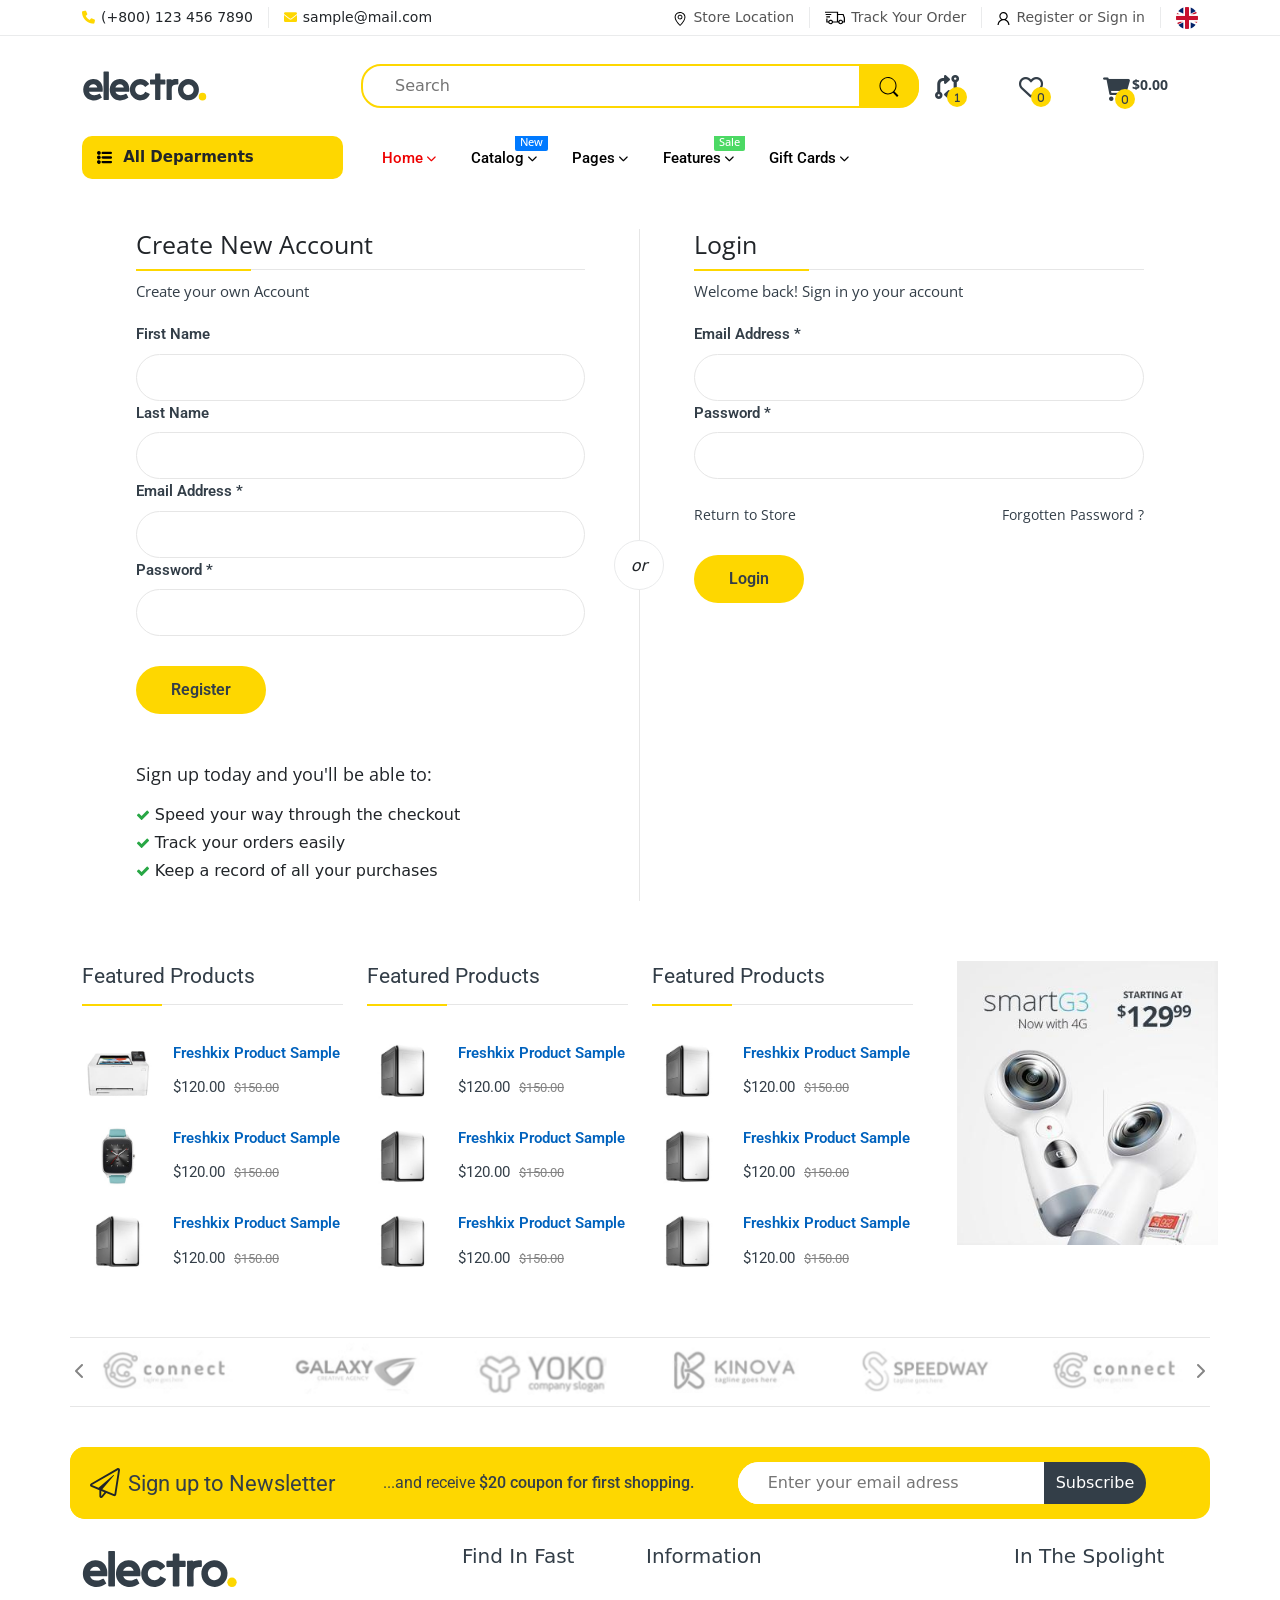
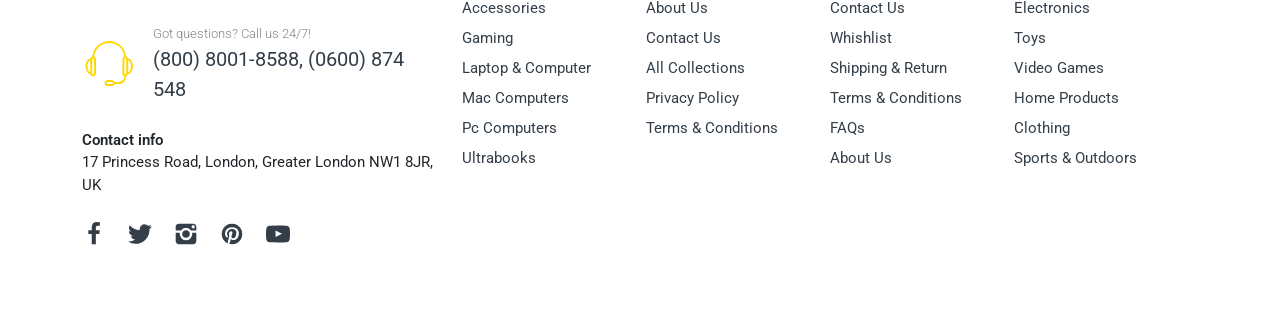
==== commit c13b1c62: "productListPageSomeResponsive" ====
--- a/Electro/account.html
+++ b/Electro/account.html
@@ -20,9 +20,9 @@
     <link rel="stylesheet" href="./plugins/OwlCarousel2-2.3.4/docs/assets/owlcarousel/assets/owl.theme.default.min.css">
     <!-- --------------------- -->
     <link rel="stylesheet" href="./assets/sass/main.css" />
-    <title>Electro</title>
+    <title>Create Account - Electro</title>
 </head>
-<header>
+<header id="myheader">
     <div class="topheader">
         <div class="container">
             <div class="topheadElements">
@@ -80,8 +80,8 @@
         <div class="pc-deparment">
             <div class="container">
                 <div class="bottomheadElements ">
-                    <div class="logo col-lg-3 col-md-3 col-sm-6">
-                        <a href="">
+                    <div class="logo col-lg-3 col-md-3">
+                        <a href="./index.html">
                             <svg version="1.1" x="0px" y="0px" width="125px" height="30px" viewBox="0 0 175.748 42.52"
                                 enable-background="new 0 0 175.748 42.52">
                                 <ellipse class="ellipse-bg" fill-rule="evenodd" clip-rule="evenodd" fill="#FDD700"
--- a/Electro/assets/sass/main.css
+++ b/Electro/assets/sass/main.css
@@ -105,7 +105,12 @@
 }
 
 header .bottomheader {
-  position: relative;
+  background-color: white;
+  position: relative;
+  position: -webkit-sticky;
+  top: 0;
+  width: 100%;
+  z-index: 99999;
 }
 
 header .bottomheader .pc-deparment {
@@ -246,7 +251,7 @@
   margin-left: 5px;
 }
 
-header .bottomheader .mobile-department {
+header .mobile-department {
   width: 100%;
   height: 100px;
   display: -webkit-box;
@@ -255,9 +260,10 @@
   -webkit-box-align: center;
       -ms-flex-align: center;
           align-items: center;
-}
-
-header .bottomheader .mobile-department .mobile-department-list {
+  overflow-x: scroll;
+}
+
+header .mobile-department .mobile-department-list {
   display: -webkit-box;
   display: -ms-flexbox;
   display: flex;
@@ -270,7 +276,7 @@
   padding-left: 0px;
 }
 
-header .bottomheader .mobile-department .mobile-department-list li {
+header .mobile-department .mobile-department-list li {
   padding: 0 15px;
   width: 20%;
   text-align: center;
@@ -282,7 +288,7 @@
   transition: 0.3s ease-in;
 }
 
-header .bottomheader .mobile-department .mobile-department-list li a {
+header .mobile-department .mobile-department-list li a {
   display: -webkit-box;
   display: -ms-flexbox;
   display: flex;
@@ -299,23 +305,33 @@
   transition: 0.3s ease-in;
 }
 
-header .bottomheader .mobile-department .mobile-department-list li a:hover {
+header .mobile-department .mobile-department-list li a:hover {
   color: #fed700;
 }
 
-header .bottomheader .mobile-department .mobile-department-list li a svg {
+header .mobile-department .mobile-department-list li a svg {
   width: 40px;
   height: 40px;
   display: block;
 }
 
-header .bottomheader .mobile-department .mobile-department-list li a span {
+header .mobile-department .mobile-department-list li a span {
   padding-top: 7px;
   display: block;
   clear: both;
   font-size: 13px;
   font-family: "Roboto", sans-serif;
   font-weight: 500;
+}
+
+header .fixed {
+  position: fixed !important;
+  -webkit-box-shadow: rgba(0, 0, 0, 0.19) 0px 10px 20px, rgba(0, 0, 0, 0.23) 0px 6px 6px !important;
+          box-shadow: rgba(0, 0, 0, 0.19) 0px 10px 20px, rgba(0, 0, 0, 0.23) 0px 6px 6px !important;
+}
+
+header .fixed .pc-deparment {
+  height: 62px !important;
 }
 
 header .nav .categories .headofCat {
@@ -542,6 +558,15 @@
   border-bottom: none;
 }
 
+header .nav .active {
+  border-bottom-left-radius: 0px !important;
+  border-bottom-right-radius: 0px !important;
+}
+
+header .nav .deactive {
+  visibility: hidden;
+}
+
 header .nav .nav-links {
   margin-top: 7px;
   display: -webkit-box;
@@ -919,15 +944,6 @@
   display: block;
 }
 
-.active {
-  border-bottom-left-radius: 0px !important;
-  border-bottom-right-radius: 0px !important;
-}
-
-.deactive {
-  visibility: hidden;
-}
-
 #Intro .IntroSlider {
   z-index: 0;
   position: relative;
@@ -1458,18 +1474,10 @@
   display: flex;
   -ms-flex-wrap: wrap;
       flex-wrap: wrap;
-  margin: 0;
-  -webkit-box-orient: horizontal;
-  -webkit-box-direction: normal;
-      -ms-flex-direction: row;
-          flex-direction: row;
-}
-
-#intro-banner .banners .banner {
+}
+
+#intro-banner .banners .banner .banner-item {
   padding: 15px;
-}
-
-#intro-banner .banners .banner .banner-item {
   position: relative;
   -webkit-box-sizing: border-box;
           box-sizing: border-box;
@@ -1521,8 +1529,8 @@
   -webkit-box-align: end;
       -ms-flex-align: end;
           align-items: flex-end;
-  margin: 0 20px !important;
-  width: 100%;
+  margin-left: 20px;
+  width: calc(100% - 20px);
   border-bottom: 1px solid #eaebec;
 }
 
@@ -1619,7 +1627,6 @@
 
 #shoplistBannerfirst .content {
   position: relative;
-  padding: 0px;
 }
 
 #shoplistBannerfirst .content .contenybyCat .all {
@@ -1816,7 +1823,7 @@
 }
 
 #shoplistBannerfirst .content .contenybyCat .all .productsByCat .byCat {
-  margin: 0 16px !important;
+  margin-left: 20px;
   width: 99%;
   display: -webkit-box;
   display: -ms-flexbox;
@@ -1942,6 +1949,9 @@
   display: -webkit-box;
   display: -ms-flexbox;
   display: flex;
+  -webkit-box-pack: center;
+      -ms-flex-pack: center;
+          justify-content: center;
   width: 210px;
   height: 100%;
 }
@@ -2119,7 +2129,11 @@
   -webkit-box-pack: center;
       -ms-flex-pack: center;
           justify-content: center;
+}
+
+#shoplistBannersecond .bannerforFatured .productsBy {
   border-bottom: 1px solid #eaebec;
+  width: 100%;
 }
 
 #shoplistBannersecond .bannerforFatured .productsBy .productsCat {
@@ -2158,7 +2172,7 @@
 
 #shoplistBannersecond .bannerforFatured .productsBy .productsCat ul li {
   list-style: none;
-  margin: 0 5px;
+  margin: 10 5px;
   position: relative;
   border-radius: 15px;
   cursor: pointer;
@@ -2186,7 +2200,6 @@
   margin-top: 15px;
   margin-bottom: 30px;
   position: relative;
-  padding: 0px;
 }
 
 #shoplistBannersecond .content .contenybyCat .all {
@@ -2484,6 +2497,7 @@
   -webkit-box-pack: center;
       -ms-flex-pack: center;
           justify-content: center;
+  width: 100%;
 }
 
 #shoplistBannersecond .content .contenybyCat .productsByCat .byCat .productWrapper {
@@ -2758,7 +2772,6 @@
 
 #smallbannerfirst .bannerImage {
   width: 100%;
-  padding: 0px;
 }
 
 #smallbannerfirst .bannerImage img {
@@ -3240,7 +3253,6 @@
   -webkit-box-pack: center;
       -ms-flex-pack: center;
           justify-content: center;
-  border-bottom: 1px solid #eaebec;
 }
 
 #shoplistBannerfourth .bannerforFatured .productsBy {
@@ -3253,6 +3265,7 @@
   -webkit-box-align: end;
       -ms-flex-align: end;
           align-items: flex-end;
+  border-bottom: 1px solid #eaebec;
   width: 100%;
   position: relative;
 }
@@ -3402,6 +3415,9 @@
   display: -webkit-box;
   display: -ms-flexbox;
   display: flex;
+  -webkit-box-pack: center;
+      -ms-flex-pack: center;
+          justify-content: center;
   width: 210px;
   height: 100%;
 }
@@ -3876,7 +3892,6 @@
 #partnerBrands .brandsSlider {
   border-top: 1px solid #e6e6e6;
   border-bottom: 1px solid #e6e6e6;
-  padding: 0px;
 }
 
 #partnerBrands .brandsSlider .brand-wrapper .sliderImg {
@@ -3940,16 +3955,9 @@
   color: #333e48;
 }
 
-#subscribe .container {
+#subscribe .subscribeWrapper {
   background-color: #fed700;
   border-radius: 15px;
-}
-
-#subscribe .container .row {
-  width: 100% !important;
-}
-
-#subscribe .container .subscribeWrapper {
   display: -webkit-box;
   display: -ms-flexbox;
   display: flex;
@@ -3964,29 +3972,29 @@
   padding: 15px 20px;
 }
 
-#subscribe .container .subscribeWrapper .description {
-  display: -webkit-box;
-  display: -ms-flexbox;
-  display: flex;
-  -webkit-box-align: center;
-      -ms-flex-align: center;
-          align-items: center;
-}
-
-#subscribe .container .subscribeWrapper .description svg {
+#subscribe .subscribeWrapper .description {
+  display: -webkit-box;
+  display: -ms-flexbox;
+  display: flex;
+  -webkit-box-align: center;
+      -ms-flex-align: center;
+          align-items: center;
+}
+
+#subscribe .subscribeWrapper .description svg {
   margin-right: 8px;
   height: 30px;
   width: 30px;
 }
 
-#subscribe .container .subscribeWrapper .description p {
+#subscribe .subscribeWrapper .description p {
   font-family: "Roboto", sans-serif;
   font-size: 22px;
   margin-bottom: 0px;
   color: #333e48;
 }
 
-#subscribe .container .subscribeWrapper .info {
+#subscribe .subscribeWrapper .info {
   display: -webkit-box;
   display: -ms-flexbox;
   display: flex;
@@ -3998,18 +4006,18 @@
           align-items: center;
 }
 
-#subscribe .container .subscribeWrapper .info p {
+#subscribe .subscribeWrapper .info p {
   font-family: "Roboto", sans-serif;
   margin-bottom: 0px;
   color: #333e48;
   font-weight: 400;
 }
 
-#subscribe .container .subscribeWrapper .info p span {
+#subscribe .subscribeWrapper .info p span {
   font-weight: 500;
 }
 
-#subscribe .container .subscribeWrapper .subsribe {
+#subscribe .subscribeWrapper .subsribe {
   display: -webkit-box;
   display: -ms-flexbox;
   display: flex;
@@ -4021,7 +4029,7 @@
           align-items: center;
 }
 
-#subscribe .container .subscribeWrapper .subsribe form {
+#subscribe .subscribeWrapper .subsribe form {
   display: -webkit-box;
   display: -ms-flexbox;
   display: flex;
@@ -4029,14 +4037,14 @@
   width: 100%;
 }
 
-#subscribe .container .subscribeWrapper .subsribe .inputEmail {
+#subscribe .subscribeWrapper .subsribe .inputEmail {
   border-top-left-radius: 30px;
   border-bottom-left-radius: 30px;
   position: relative;
   background-color: white;
 }
 
-#subscribe .container .subscribeWrapper .subsribe .inputEmail input {
+#subscribe .subscribeWrapper .subsribe .inputEmail input {
   border-top-left-radius: 30px;
   border-bottom-left-radius: 30px;
   outline: none;
@@ -4045,7 +4053,7 @@
   width: 100%;
 }
 
-#subscribe .container .subscribeWrapper .subsribe .inputSubmit {
+#subscribe .subscribeWrapper .subsribe .inputSubmit {
   border-top-right-radius: 30px;
   border-bottom-right-radius: 30px;
   display: -webkit-box;
@@ -4056,7 +4064,7 @@
           justify-content: center;
 }
 
-#subscribe .container .subscribeWrapper .subsribe .inputSubmit input {
+#subscribe .subscribeWrapper .subsribe .inputSubmit input {
   border-top-right-radius: 30px;
   border-bottom-right-radius: 30px;
   outline: none;
@@ -4069,7 +4077,7 @@
   transition: 0.2s;
 }
 
-#subscribe .container .subscribeWrapper .subsribe .inputSubmit input:hover {
+#subscribe .subscribeWrapper .subsribe .inputSubmit input:hover {
   background-color: black;
 }
 
@@ -4678,6 +4686,612 @@
   background-color: black;
 }
 
+#productlistPage .productlistpageLeftside .productfilter .heading {
+  position: relative;
+  margin: 40px 0px;
+}
+
+#productlistPage .productlistpageLeftside .productfilter .heading .nameofdiv {
+  font-family: "Open Sans", sans-serif;
+  font-weight: 400;
+  font-size: 25px;
+  padding-bottom: 10px;
+  border-bottom: 1px solid #e6e6e6;
+  margin-bottom: 0px;
+}
+
+#productlistPage .productlistpageLeftside .productfilter .heading .nameofdiv:after {
+  content: "";
+  position: absolute;
+  background-color: #fed700;
+  height: 2px;
+  width: 115px;
+  left: 0px;
+  bottom: -1px;
+  -webkit-transition: 0.3s;
+  transition: 0.3s;
+}
+
+#productlistPage .productlistpageLeftside .productfilter .mylist {
+  padding-left: 0px;
+}
+
+#productlistPage .productlistpageLeftside .productfilter .mylist .listelement {
+  width: 100%;
+  background-color: white;
+  border-bottom: 1px solid #eaebec;
+  margin-bottom: 40px;
+}
+
+#productlistPage .productlistpageLeftside .productfilter .mylist .listelement .filters {
+  list-style: none;
+  width: 100%;
+}
+
+#productlistPage .productlistpageLeftside .productfilter .mylist .listelement .filters .filtername {
+  width: 100%;
+  display: -webkit-box;
+  display: -ms-flexbox;
+  display: flex;
+  -webkit-box-pack: justify;
+      -ms-flex-pack: justify;
+          justify-content: space-between;
+  -webkit-box-align: center;
+      -ms-flex-align: center;
+          align-items: center;
+  margin: 20px 0px;
+  font-family: "Roboto", sans-serif;
+  font-weight: 600;
+}
+
+#productlistPage .productlistpageLeftside .productfilter .mylist .listelement .filters .filtername h6 {
+  color: #333e48;
+  font-size: 15px;
+}
+
+#productlistPage .productlistpageLeftside .productfilter .mylist .listelement .filters .filtername .Icon {
+  font-size: 14px !important;
+}
+
+#productlistPage .productlistpageLeftside .productfilter .mylist .listelement .filters .filterelement {
+  padding-bottom: 20px;
+  display: -webkit-box;
+  display: -ms-flexbox;
+  display: flex;
+}
+
+#productlistPage .productlistpageLeftside .productfilter .mylist .listelement .filters .filterelement .customradiobtn {
+  margin-right: 8px;
+  width: 30px;
+  height: 30px;
+  position: relative;
+  border: 1px solid #eaebec;
+  display: -webkit-box;
+  display: -ms-flexbox;
+  display: flex;
+  -webkit-box-pack: center;
+      -ms-flex-pack: center;
+          justify-content: center;
+  -webkit-box-align: center;
+      -ms-flex-align: center;
+          align-items: center;
+  border-radius: 50%;
+  -webkit-box-sizing: border-box;
+          box-sizing: border-box;
+}
+
+#productlistPage .productlistpageLeftside .productfilter .mylist .listelement .filters .filterelement .customradiobtn:last-child {
+  margin-right: 0px;
+}
+
+#productlistPage .productlistpageLeftside .productfilter .mylist .listelement .filters .filterelement .customradiobtn input {
+  position: absolute;
+  display: block;
+  width: 28px;
+  height: 28px;
+  left: 50%;
+  top: 50%;
+  -webkit-transform: translate(-50%, -50%);
+          transform: translate(-50%, -50%);
+  display: none;
+}
+
+#productlistPage .productlistpageLeftside .productfilter .mylist .listelement .filters .filterelement .customradiobtn .checked1 {
+  width: 28px;
+  height: 28px;
+  background-color: black;
+  border-radius: 50%;
+  display: inline-block;
+}
+
+#productlistPage .productlistpageLeftside .productfilter .mylist .listelement .filters .filterelement .customradiobtn .checked2 {
+  width: 28px;
+  height: 28px;
+  background-color: blue;
+  border-radius: 50%;
+  display: inline-block;
+}
+
+#productlistPage .productlistpageLeftside .productfilter .mylist .listelement .filters .filterelement .customradiobtn .checked3 {
+  width: 28px;
+  height: 28px;
+  background-color: red;
+  border-radius: 50%;
+  display: inline-block;
+}
+
+#productlistPage .productlistpageLeftside .productfilter .mylist .listelement .filters .filterelement .customradiobtn .checked4 {
+  width: 28px;
+  height: 28px;
+  background-color: #e6e6e6;
+  border-radius: 50%;
+  display: inline-block;
+}
+
+#productlistPage .productlistpageLeftside .productfilter .mylist .listelement .filters .filterelement .customradiobtn .checked5 {
+  width: 28px;
+  height: 28px;
+  background-color: yellow;
+  border-radius: 50%;
+  display: inline-block;
+}
+
+#productlistPage .productlistpageRightside .settingsforProducts {
+  display: -webkit-box;
+  display: -ms-flexbox;
+  display: flex;
+  -webkit-box-pack: justify;
+      -ms-flex-pack: justify;
+          justify-content: space-between;
+  -webkit-box-align: center;
+      -ms-flex-align: center;
+          align-items: center;
+  background-color: #f5f5f5;
+  height: 50px;
+  border-radius: 7px;
+}
+
+#productlistPage .productlistpageRightside .settingsforProducts .lookingProducts {
+  display: -webkit-box;
+  display: -ms-flexbox;
+  display: flex;
+  padding: 0 20px;
+}
+
+#productlistPage .productlistpageRightside .settingsforProducts .lookingProducts span {
+  margin: 0 5px;
+  color: #848484;
+  cursor: pointer;
+}
+
+#productlistPage .productlistpageRightside .settingsforProducts .lookingProducts span:hover {
+  color: black;
+}
+
+#productlistPage .productlistpageRightside .settingsforProducts .lookingProducts span svg {
+  width: 18px;
+  height: 18px;
+}
+
+#productlistPage .productlistpageRightside .settingsforProducts .lookingProducts .activelooking {
+  color: black;
+}
+
+#productlistPage .productlistpageRightside .settingsforProducts .sortByProduct .sortingFilter {
+  position: relative;
+  width: 100%;
+}
+
+#productlistPage .productlistpageRightside .settingsforProducts .sortByProduct .sortingFilter .filterName {
+  padding: 5px 20px;
+  border-radius: 25px;
+  border: 1px solid #e6e6e6;
+  background-color: white;
+  display: -webkit-box;
+  display: -ms-flexbox;
+  display: flex;
+  -webkit-box-align: center;
+      -ms-flex-align: center;
+          align-items: center;
+}
+
+#productlistPage .productlistpageRightside .settingsforProducts .sortByProduct .sortingFilter .filterName span {
+  font-family: "Open Sans", sans-serif;
+  font-size: 15px;
+  color: #333e48;
+}
+
+#productlistPage .productlistpageRightside .settingsforProducts .sortByProduct .sortingFilter .filterName #sort_by_button {
+  background-color: white;
+  outline: none;
+  border: none;
+  display: -webkit-box;
+  display: -ms-flexbox;
+  display: flex;
+  -webkit-box-align: center;
+      -ms-flex-align: center;
+          align-items: center;
+  padding-right: 0px;
+}
+
+#productlistPage .productlistpageRightside .settingsforProducts .sortByProduct .sortingFilter .filterName #sort_by_button svg {
+  margin-left: 8px;
+}
+
+#productlistPage .productlistpageRightside .settingsforProducts .sortByProduct .sortingFilter .sortList {
+  margin-top: 9px;
+  position: absolute;
+  border-top: 2px solid #fed700;
+  padding-left: 0px;
+  width: 100%;
+  -webkit-box-shadow: rgba(0, 0, 0, 0.05) 0px 6px 24px 0px, rgba(0, 0, 0, 0.08) 0px 0px 0px 1px;
+          box-shadow: rgba(0, 0, 0, 0.05) 0px 6px 24px 0px, rgba(0, 0, 0, 0.08) 0px 0px 0px 1px;
+  opacity: 0;
+  visibility: hidden;
+  -webkit-transition: all 0.2s ease-in;
+  transition: all 0.2s ease-in;
+}
+
+#productlistPage .productlistpageRightside .settingsforProducts .sortByProduct .sortingFilter .sortList .sortlistItem {
+  list-style: none;
+  padding: 3px 10px;
+  font-family: "Roboto", sans-serif;
+  font-size: 13px;
+  color: #333e48;
+  font-weight: 400;
+}
+
+#productlistPage .productlistpageRightside .settingsforProducts .sortByProduct .sortingFilter .sortList .activefilterItem {
+  background-color: #f5f5f5;
+}
+
+#productlistPage .productlistpageRightside .settingsforProducts .sortByProduct .sortingFilter .sortListActive {
+  opacity: 1;
+  visibility: visible;
+}
+
+#productlistPage .productlistpageRightside .settingsforProducts .rightside {
+  padding: 0 20px;
+}
+
+#productlistPage .productlistpageRightside .settingsforProducts .rightside p {
+  margin-bottom: 0px;
+}
+
+#productlistPage .zerodeg {
+  -webkit-transform: rotate(0deg);
+          transform: rotate(0deg);
+  -webkit-transition: -webkit-transform 200ms cubic-bezier(0.4, 0, 0.2, 1) 0ms;
+  transition: -webkit-transform 200ms cubic-bezier(0.4, 0, 0.2, 1) 0ms;
+  transition: transform 200ms cubic-bezier(0.4, 0, 0.2, 1) 0ms;
+  transition: transform 200ms cubic-bezier(0.4, 0, 0.2, 1) 0ms, -webkit-transform 200ms cubic-bezier(0.4, 0, 0.2, 1) 0ms;
+}
+
+#productlistPage .udeg {
+  -webkit-transform: rotate(180deg);
+          transform: rotate(180deg);
+  -webkit-transition: -webkit-transform 200ms cubic-bezier(0.4, 0, 0.2, 1) 0ms;
+  transition: -webkit-transform 200ms cubic-bezier(0.4, 0, 0.2, 1) 0ms;
+  transition: transform 200ms cubic-bezier(0.4, 0, 0.2, 1) 0ms;
+  transition: transform 200ms cubic-bezier(0.4, 0, 0.2, 1) 0ms, -webkit-transform 200ms cubic-bezier(0.4, 0, 0.2, 1) 0ms;
+}
+
+#productlistPage .filterelement p {
+  color: #9f9f9f;
+  padding-left: 20px;
+  padding-right: 20px;
+  font-family: "Roboto", sans-serif;
+}
+
+#productlistPage .content {
+  margin-top: 15px;
+  margin-bottom: 30px;
+  position: relative;
+  padding: 0px;
+}
+
+#productlistPage .content .contenybyCat .productsByCat {
+  display: -webkit-box;
+  display: -ms-flexbox;
+  display: flex;
+  -ms-flex-wrap: wrap;
+      flex-wrap: wrap;
+}
+
+#productlistPage .content .contenybyCat .productsByCat .productWrapper {
+  display: -webkit-box;
+  display: -ms-flexbox;
+  display: flex;
+  margin-top: 5px;
+  margin-bottom: 50px;
+}
+
+#productlistPage .content .contenybyCat .productsByCat .productWrapper .product {
+  width: 99%;
+  position: relative;
+  border-radius: 5px;
+  -webkit-transition: all 0.45s cubic-bezier(0.25, 0.46, 0.45, 0.94);
+  transition: all 0.45s cubic-bezier(0.25, 0.46, 0.45, 0.94);
+  background-color: white;
+}
+
+#productlistPage .content .contenybyCat .productsByCat .productWrapper .product:first-child {
+  margin-left: 1px !important;
+}
+
+#productlistPage .content .contenybyCat .productsByCat .productWrapper .product:first-child:after {
+  display: none;
+}
+
+#productlistPage .content .contenybyCat .productsByCat .productWrapper .product:hover {
+  -webkit-transition: 0.3s;
+  transition: 0.3s;
+  -webkit-box-shadow: rgba(0, 0, 0, 0.05) 0px 6px 24px 0px, rgba(0, 0, 0, 0.08) 0px 0px 0px 1px;
+          box-shadow: rgba(0, 0, 0, 0.05) 0px 6px 24px 0px, rgba(0, 0, 0, 0.08) 0px 0px 0px 1px;
+}
+
+#productlistPage .content .contenybyCat .productsByCat .productWrapper .product:hover .productButton {
+  -webkit-transition: 0.3s;
+  transition: 0.3s;
+  opacity: 1;
+  -webkit-transform: translateY(0) !important;
+          transform: translateY(0) !important;
+  z-index: 20;
+}
+
+#productlistPage .content .contenybyCat .productsByCat .productWrapper .product:hover .productContent .bottomProduct .contforBotPr {
+  border-bottom: 1px solid #e6e6e6;
+}
+
+#productlistPage .content .contenybyCat .productsByCat .productWrapper .product .productContent {
+  position: relative;
+  margin: 20px 20px 2px 20px;
+}
+
+#productlistPage .content .contenybyCat .productsByCat .productWrapper .product .productContent .topProduct .brandName {
+  margin-bottom: 0px;
+}
+
+#productlistPage .content .contenybyCat .productsByCat .productWrapper .product .productContent .topProduct .brandName a {
+  display: block;
+  white-space: nowrap;
+  text-overflow: ellipsis;
+  overflow: hidden;
+  text-decoration: none;
+  font-family: "Roboto", sans-serif;
+  font-size: 13px;
+  font-weight: 300;
+  color: #848484;
+  -webkit-transition: all 0.2s ease-in-out;
+  transition: all 0.2s ease-in-out;
+}
+
+#productlistPage .content .contenybyCat .productsByCat .productWrapper .product .productContent .topProduct .brandName a:hover {
+  color: #fed700;
+}
+
+#productlistPage .content .contenybyCat .productsByCat .productWrapper .product .productContent .topProduct .productName {
+  margin-bottom: 0px;
+}
+
+#productlistPage .content .contenybyCat .productsByCat .productWrapper .product .productContent .topProduct .productName a {
+  display: block;
+  white-space: nowrap;
+  text-overflow: ellipsis;
+  overflow: hidden;
+  text-decoration: none;
+  font-family: "Roboto", sans-serif;
+  font-size: 15px;
+  font-weight: 600;
+  color: #0062bd;
+  -webkit-transition: all 0.2s ease-in-out;
+  transition: all 0.2s ease-in-out;
+}
+
+#productlistPage .content .contenybyCat .productsByCat .productWrapper .product .productContent .topProduct .productName a:hover {
+  color: #fed700;
+}
+
+#productlistPage .content .contenybyCat .productsByCat .productWrapper .product .productContent .bottomProduct {
+  display: -webkit-box;
+  display: -ms-flexbox;
+  display: flex;
+  -webkit-box-align: end;
+      -ms-flex-align: end;
+          align-items: flex-end;
+  margin-top: 8px;
+}
+
+#productlistPage .content .contenybyCat .productsByCat .productWrapper .product .productContent .bottomProduct .contforBotPr {
+  width: 100%;
+  display: -webkit-box;
+  display: -ms-flexbox;
+  display: flex;
+  -webkit-box-pack: justify;
+      -ms-flex-pack: justify;
+          justify-content: space-between;
+  -webkit-box-align: center;
+      -ms-flex-align: center;
+          align-items: center;
+  border: 1px solid transparent;
+  padding-bottom: 12px;
+  margin-bottom: 4px;
+}
+
+#productlistPage .content .contenybyCat .productsByCat .productWrapper .product .productContent .bottomProduct .contforBotPr .productPrice .CurrentPrice {
+  color: #ee0000;
+  font-family: "Roboto", sans-serif;
+  font-size: 18px;
+  margin-bottom: 0px;
+}
+
+#productlistPage .content .contenybyCat .productsByCat .productWrapper .product .productContent .bottomProduct .contforBotPr .productPrice .CurrentPrice .oldPrice {
+  color: #848484;
+  font-family: "Roboto", sans-serif;
+  font-size: 13px;
+  font-weight: 400;
+  text-decoration: line-through;
+  margin-left: 5px;
+}
+
+#productlistPage .content .contenybyCat .productsByCat .productWrapper .product .productContent .bottomProduct .contforBotPr .selectOption {
+  width: 35px;
+  height: 35px;
+  border-radius: 50%;
+  background-color: #e6e6e6;
+  display: -webkit-box;
+  display: -ms-flexbox;
+  display: flex;
+  -webkit-box-pack: center;
+      -ms-flex-pack: center;
+          justify-content: center;
+  -webkit-box-align: center;
+      -ms-flex-align: center;
+          align-items: center;
+  -webkit-transition: all 0.3s ease-in;
+  transition: all 0.3s ease-in;
+}
+
+#productlistPage .content .contenybyCat .productsByCat .productWrapper .product .productContent .bottomProduct .contforBotPr .selectOption:hover {
+  background-color: #fed700;
+}
+
+#productlistPage .content .contenybyCat .productsByCat .productWrapper .product .productContent .bottomProduct .contforBotPr .selectOption svg {
+  fill: white;
+}
+
+#productlistPage .content .contenybyCat .productsByCat .productWrapper .product .productButton {
+  width: 100%;
+  -webkit-box-shadow: rgba(0, 0, 0, 0.1) 0px 4px 6px -1px, rgba(0, 0, 0, 0.3) 0px 1px 3px -1px;
+          box-shadow: rgba(0, 0, 0, 0.1) 0px 4px 6px -1px, rgba(0, 0, 0, 0.3) 0px 1px 3px -1px;
+  border-bottom-left-radius: 5px;
+  border-bottom-right-radius: 5px;
+  padding: 5px 0px 10px 0px;
+  background-color: white !important;
+  text-align: center;
+  position: absolute;
+  bottom: -32px;
+  z-index: 100;
+  left: 0px;
+  right: 0px;
+  display: -webkit-box;
+  display: -ms-flexbox;
+  display: flex;
+  -webkit-box-align: center;
+      -ms-flex-align: center;
+          align-items: center;
+  -webkit-box-pack: center;
+      -ms-flex-pack: center;
+          justify-content: center;
+  opacity: 0;
+  -webkit-transform: translateY(20px) !important;
+          transform: translateY(20px) !important;
+}
+
+#productlistPage .content .contenybyCat .productsByCat .productWrapper .product .productButton .productBtnEl {
+  margin: 0 5px;
+}
+
+#productlistPage .content .contenybyCat .productsByCat .productWrapper .product .productButton .quickView {
+  color: #848484;
+  font-weight: 300;
+  font-size: 14px;
+  cursor: pointer;
+  -webkit-transition: all 0.2s ease-in;
+  transition: all 0.2s ease-in;
+}
+
+#productlistPage .content .contenybyCat .productsByCat .productWrapper .product .productButton .quickView:hover {
+  color: #fed700;
+}
+
+#productlistPage .content .contenybyCat .productsByCat .productWrapper .product .productButton .quickView:hover svg {
+  -webkit-transition: all 0.2s ease-in;
+  transition: all 0.2s ease-in;
+  fill: #fed700;
+}
+
+#productlistPage .content .contenybyCat .productsByCat .productWrapper .product .productButton .quickView svg {
+  fill: #848484;
+  position: relative;
+  bottom: 1px;
+}
+
+#productlistPage .content .contenybyCat .productsByCat .productWrapper .product .productButton .whishlist a {
+  text-decoration: none;
+  color: #848484;
+  font-weight: 300;
+  font-size: 14px;
+  display: -webkit-box;
+  display: -ms-flexbox;
+  display: flex;
+  -webkit-box-align: center;
+      -ms-flex-align: center;
+          align-items: center;
+  -webkit-transition: all 0.2s ease-in;
+  transition: all 0.2s ease-in;
+}
+
+#productlistPage .content .contenybyCat .productsByCat .productWrapper .product .productButton .whishlist a:hover {
+  color: #fed700;
+}
+
+#productlistPage .content .contenybyCat .productsByCat .productWrapper .product .productButton .whishlist a i {
+  font-size: 13px !important;
+  margin-right: 5px;
+}
+
+#productlistPage .content .productImage {
+  display: -webkit-box;
+  display: -ms-flexbox;
+  display: flex;
+  -webkit-box-pack: center;
+      -ms-flex-pack: center;
+          justify-content: center;
+}
+
+#productlistPage .content .productImage .image {
+  display: block;
+  position: relative;
+  text-align: center;
+  width: 100%;
+  margin: 0 auto 10px;
+}
+
+#productlistPage .content .productImage .image img {
+  position: relative;
+  left: 0;
+  top: 0;
+  max-width: 100%;
+  max-height: 100%;
+  width: 100%;
+  height: 100%;
+  margin: 0 auto;
+}
+
+#productlistPage .content .listmode .productImage {
+  display: inline-block;
+}
+
+#productlistPage .content .listmode .productImage .image {
+  display: block;
+  position: relative;
+  text-align: center;
+  width: 100%;
+  margin: 0 auto 10px;
+}
+
+#productlistPage .content .listmode .productImage .image img {
+  position: relative;
+  left: 0;
+  top: 0;
+  max-width: 100%;
+  max-height: 100%;
+  width: 100%;
+  height: 100%;
+  margin: 0 auto;
+}
+
 footer {
   background-color: white;
   display: -webkit-box;
@@ -4688,7 +5302,6 @@
 
 footer .leftside {
   margin-top: 25px;
-  padding: 0px;
 }
 
 footer .leftside .fPhoneNum {
@@ -4929,7 +5542,11 @@
   #intro-banner .banner {
     padding: 8px !important;
   }
+  #shoplistBannersecond .bannerforFatured .productsBy {
+    border: none !important;
+  }
   #shoplistBannersecond .bannerforFatured ul {
+    padding-bottom: 15px !important;
     overflow-x: scroll;
   }
   #shoplistBannersecond .bannerforFatured ul li {
@@ -4949,13 +5566,14 @@
     border-bottom: 1px solid #eaebec;
   }
   #shoplistBannerfirst .bannerforFatured .productsBy .productsCat {
+    margin-left: 0px !important;
     border-bottom: none !important;
   }
   #shoplistBannerfirst .content .special-productByCat {
     margin-top: 45px;
   }
   #shoplistBannerfirst .content .byCat {
-    width: 95% !important;
+    margin-left: 0px !important;
   }
   #partnerBrands .brand-wrapper .sliderImg {
     padding: 5px 10px !important;
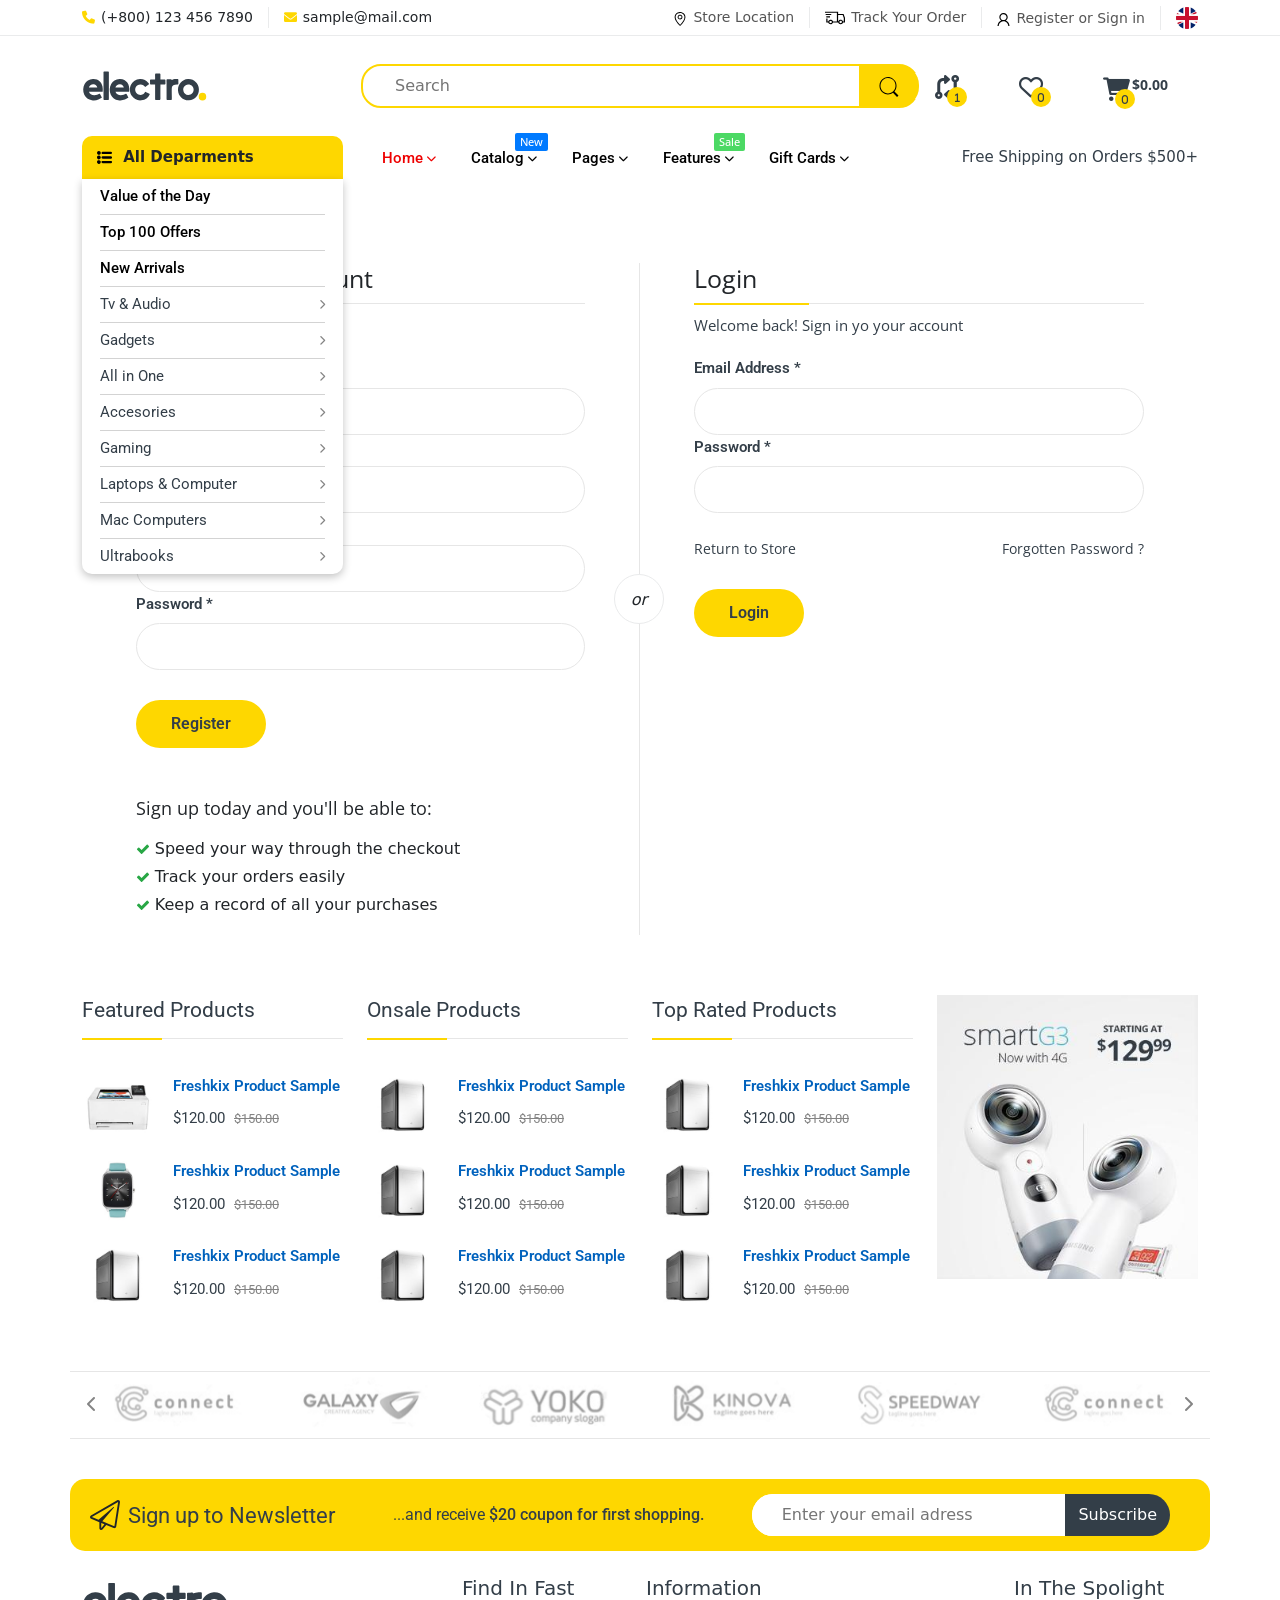
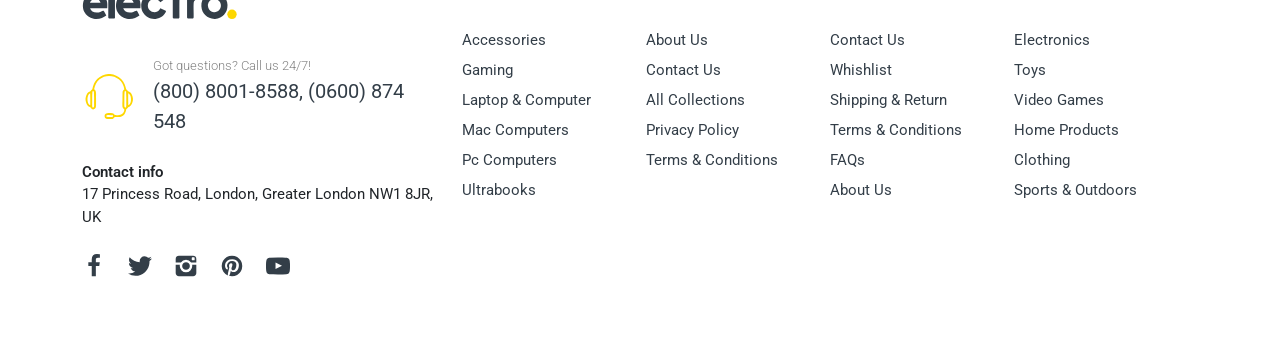
==== commit b8074b77: "BlogandBlogDetailpageReady" ====
--- a/Electro/account.html
+++ b/Electro/account.html
@@ -18,11 +18,14 @@
     <!-- owl caorusel -->
     <link rel="stylesheet" href="./plugins/OwlCarousel2-2.3.4/docs/assets/owlcarousel/assets/owl.carousel.min.css">
     <link rel="stylesheet" href="./plugins/OwlCarousel2-2.3.4/docs/assets/owlcarousel/assets/owl.theme.default.min.css">
+    <script src="https://ajax.googleapis.com/ajax/libs/jquery/3.5.1/jquery.min.js">
+    </script>
     <!-- --------------------- -->
     <link rel="stylesheet" href="./assets/sass/main.css" />
     <title>Create Account - Electro</title>
 </head>
 <header id="myheader">
+
     <div class="topheader">
         <div class="container">
             <div class="topheadElements">
@@ -40,7 +43,7 @@
                     </div>
                 </div>
                 <div class="top-header__right">
-                    <div class="location topheadEl"><a class="elementAnc" href="">
+                    <div class="location topheadEl"><a class="elementAnc" href="#">
                             <p class="elementName"><span class="iconTopHead"><svg version="1.1"
                                         xmlns="http://www.w3.org/2000/svg" width="14" height="14" viewBox="0 0 49 64">
                                         <title>electro-marker-icon</title>
@@ -50,7 +53,7 @@
                                     </svg></span>Store
                                 Location</p>
                         </a></div>
-                    <div class="tracking topheadEl"><a class="elementAnc" href="">
+                    <div class="tracking topheadEl"><a class="elementAnc" href="#">
                             <p class="elementName"><span class="iconTopHead"><svg version="1.1"
                                         xmlns="http://www.w3.org/2000/svg" width="20" height="20" viewBox="0 0 101 64">
                                         <title>electro-track-order-icon</title>
@@ -60,17 +63,35 @@
                                     </svg></span>Track Your
                                 Order</p>
                         </a></div>
-                    <div class="account topheadEl"><a class="elementAnc" href="">
-                            <p class="elementName"><span class="iconTopHead"><svg version="1.1"
-                                        xmlns="http://www.w3.org/2000/svg" width="13" height="13" viewBox="0 0 59 64">
-                                        <title>electro-user-icon</title>
-                                        <path
-                                            d="M28.224 0h2.496c4.544 0.256 9.088 1.984 12.48 5.056 5.568 4.928 8.256 13.056 6.336 20.288-1.216 4.864-4.416 9.024-8.384 12.032 6.4 2.944 12.16 7.744 15.040 14.272 1.728 3.712 2.56 7.744 2.88 11.776v0.576h-5.888c-0.064-5.568-2.112-11.2-5.824-15.36-4.864-5.568-12.416-8.576-19.776-7.872-7.296 0.576-14.144 4.864-18.176 11.008-2.368 3.584-3.328 7.936-3.52 12.224h-5.888v-0.64c0.384-4.032 1.216-8 2.88-11.712 2.88-6.528 8.64-11.328 15.040-14.272-6.144-4.16-9.536-11.776-8.832-19.072 0.704-9.728 9.472-17.792 19.136-18.304M26.304 6.208c-5.44 0.96-9.92 5.376-11.136 10.752-1.92 7.040 2.56 15.168 9.6 17.216 6.848 2.24 14.976-1.024 18.176-7.552 2.88-5.696 1.216-13.056-3.648-17.216-3.456-3.136-8.448-4.16-12.992-3.2z">
-                                        </path>
-                                    </svg></span>Register or Sign in</p>
-                        </a></div>
+                    <div class="account topheadEl">
+                        <a class="elementAnc elementName" href="./account.html">
+                            <span class="iconTopHead"><svg version="1.1" xmlns="http://www.w3.org/2000/svg" width="13"
+                                    height="13" viewBox="0 0 59 64">
+                                    <title>electro-user-icon</title>
+                                    <path
+                                        d="M28.224 0h2.496c4.544 0.256 9.088 1.984 12.48 5.056 5.568 4.928 8.256 13.056 6.336 20.288-1.216 4.864-4.416 9.024-8.384 12.032 6.4 2.944 12.16 7.744 15.040 14.272 1.728 3.712 2.56 7.744 2.88 11.776v0.576h-5.888c-0.064-5.568-2.112-11.2-5.824-15.36-4.864-5.568-12.416-8.576-19.776-7.872-7.296 0.576-14.144 4.864-18.176 11.008-2.368 3.584-3.328 7.936-3.52 12.224h-5.888v-0.64c0.384-4.032 1.216-8 2.88-11.712 2.88-6.528 8.64-11.328 15.040-14.272-6.144-4.16-9.536-11.776-8.832-19.072 0.704-9.728 9.472-17.792 19.136-18.304M26.304 6.208c-5.44 0.96-9.92 5.376-11.136 10.752-1.92 7.040 2.56 15.168 9.6 17.216 6.848 2.24 14.976-1.024 18.176-7.552 2.88-5.696 1.216-13.056-3.648-17.216-3.456-3.136-8.448-4.16-12.992-3.2z">
+                                    </path>
+                                </svg></span>Register or Sign in
+                        </a>
+                    </div>
                     <div class="language topheadEl">
                         <img class="langIcon" src="./assets/images/languages/download.png" alt="">
+                        <div class="languageCard">
+                            <div class="cardwrapper">
+                                <div class="eng lang">
+                                    <img class="langIcon" src="./assets/images/languages/download.png" alt="">
+                                    <span>English</span>
+                                </div>
+                                <div class="rus lang">
+                                    <img class="langIcon" src="./assets/images/languages/download.jpg" alt="">
+                                    <span>Pусский</span>
+                                </div>
+                                <div class="aze lang">
+                                    <img class="langIcon" src="./assets/images/languages/downfload.png" alt="">
+                                    <span>Azərbaycanca</span>
+                                </div>
+                            </div>
+                        </div>
                     </div>
                 </div>
             </div>
@@ -79,20 +100,30 @@
     <div class="bottomheader ">
         <div class="pc-deparment">
             <div class="container">
-                <div class="bottomheadElements ">
-                    <div class="logo col-lg-3 col-md-3">
-                        <a href="./index.html">
-                            <svg version="1.1" x="0px" y="0px" width="125px" height="30px" viewBox="0 0 175.748 42.52"
-                                enable-background="new 0 0 175.748 42.52">
-                                <ellipse class="ellipse-bg" fill-rule="evenodd" clip-rule="evenodd" fill="#FDD700"
-                                    cx="170.05" cy="36.341" rx="5.32" ry="5.367"></ellipse>
-                                <path fill-rule="evenodd" clip-rule="evenodd" fill="#333E48"
-                                    d="M30.514,0.71c-0.034,0.003-0.066,0.008-0.056,0.056 C30.263,0.995,29.876,1.181,29.79,1.5c-0.148,0.548,0,1.568,0,2.427v36.459c0.265,0.221,0.506,0.465,0.725,0.734h6.187 c0.2-0.25,0.423-0.477,0.669-0.678V1.387C37.124,1.185,36.9,0.959,36.701,0.71H30.514z M117.517,12.731 c-0.232-0.189-0.439-0.64-0.781-0.734c-0.754-0.209-2.039,0-3.121,0h-3.176V4.435c-0.232-0.189-0.439-0.639-0.781-0.733 c-0.719-0.2-1.969,0-3.01,0h-3.01c-0.238,0.273-0.625,0.431-0.725,0.847c-0.203,0.852,0,2.399,0,3.725 c0,1.393,0.045,2.748-0.055,3.725h-6.41c-0.184,0.237-0.629,0.434-0.725,0.791c-0.178,0.654,0,1.813,0,2.765v2.766 c0.232,0.188,0.439,0.64,0.779,0.733c0.777,0.216,2.109,0,3.234,0c1.154,0,2.291-0.045,3.176,0.057v21.277 c0.232,0.189,0.439,0.639,0.781,0.734c0.719,0.199,1.969,0,3.01,0h3.01c1.008-0.451,0.725-1.889,0.725-3.443 c-0.002-6.164-0.047-12.867,0.055-18.625h6.299c0.182-0.236,0.627-0.434,0.725-0.79c0.176-0.653,0-1.813,0-2.765V12.731z M135.851,18.262c0.201-0.746,0-2.029,0-3.104v-3.104c-0.287-0.245-0.434-0.637-0.781-0.733c-0.824-0.229-1.992-0.044-2.898,0 c-2.158,0.104-4.506,0.675-5.74,1.411c-0.146-0.362-0.451-0.853-0.893-0.96c-0.693-0.169-1.859,0-2.842,0h-2.842 c-0.258,0.319-0.625,0.42-0.725,0.79c-0.223,0.82,0,2.338,0,3.443c0,8.109-0.002,16.635,0,24.381 c0.232,0.189,0.439,0.639,0.779,0.734c0.707,0.195,1.93,0,2.955,0h3.01c0.918-0.463,0.725-1.352,0.725-2.822V36.21 c-0.002-3.902-0.242-9.117,0-12.473c0.297-4.142,3.836-4.877,8.527-4.686C135.312,18.816,135.757,18.606,135.851,18.262z M14.796,11.376c-5.472,0.262-9.443,3.178-11.76,7.056c-2.435,4.075-2.789,10.62-0.501,15.126c2.043,4.023,5.91,7.115,10.701,7.9 c6.051,0.992,10.992-1.219,14.324-3.838c-0.687-1.1-1.419-2.664-2.118-3.951c-0.398-0.734-0.652-1.486-1.616-1.467 c-1.942,0.787-4.272,2.262-7.134,2.145c-3.791-0.154-6.659-1.842-7.524-4.91h19.452c0.146-2.793,0.22-5.338-0.279-7.563 C26.961,15.728,22.503,11.008,14.796,11.376z M9,23.284c0.921-2.508,3.033-4.514,6.298-4.627c3.083-0.107,4.994,1.976,5.685,4.627 C17.119,23.38,12.865,23.38,9,23.284z M52.418,11.376c-5.551,0.266-9.395,3.142-11.76,7.056 c-2.476,4.097-2.829,10.493-0.557,15.069c1.997,4.021,5.895,7.156,10.646,7.957c6.068,1.023,11-1.227,14.379-3.781 c-0.479-0.896-0.875-1.742-1.393-2.709c-0.312-0.582-1.024-2.234-1.561-2.539c-0.912-0.52-1.428,0.135-2.23,0.508 c-0.564,0.262-1.223,0.523-1.672,0.676c-4.768,1.621-10.372,0.268-11.537-4.176h19.451c0.668-5.443-0.419-9.953-2.73-13.037 C61.197,13.388,57.774,11.12,52.418,11.376z M46.622,23.343c0.708-2.553,3.161-4.578,6.242-4.686 c3.08-0.107,5.08,1.953,5.686,4.686H46.622z M160.371,15.497c-2.455-2.453-6.143-4.291-10.869-4.064 c-2.268,0.109-4.297,0.65-6.02,1.524c-1.719,0.873-3.092,1.957-4.234,3.217c-2.287,2.519-4.164,6.004-3.902,11.007 c0.248,4.736,1.979,7.813,4.627,10.326c2.568,2.439,6.148,4.254,10.867,4.064c4.457-0.18,7.889-2.115,10.199-4.684 c2.469-2.746,4.012-5.971,3.959-11.063C164.949,21.134,162.732,17.854,160.371,15.497z M149.558,33.952 c-3.246-0.221-5.701-2.615-6.41-5.418c-0.174-0.689-0.26-1.25-0.4-2.166c-0.035-0.234,0.072-0.523-0.045-0.77 c0.682-3.698,2.912-6.257,6.799-6.547c2.543-0.189,4.258,0.735,5.52,1.863c1.322,1.182,2.303,2.715,2.451,4.967 C157.789,30.669,154.185,34.267,149.558,33.952z M88.812,29.55c-1.232,2.363-2.9,4.307-6.13,4.402 c-4.729,0.141-8.038-3.16-8.025-7.563c0.004-1.412,0.324-2.65,0.947-3.726c1.197-2.061,3.507-3.688,6.633-3.612 c3.222,0.079,4.966,1.708,6.632,3.668c1.328-1.059,2.529-1.948,3.9-2.99c0.416-0.315,1.076-0.688,1.227-1.072 c0.404-1.031-0.365-1.502-0.891-2.088c-2.543-2.835-6.66-5.377-11.704-5.137c-6.02,0.288-10.218,3.697-12.484,7.846 c-1.293,2.365-1.951,5.158-1.729,8.408c0.209,3.053,1.191,5.496,2.619,7.508c2.842,4.004,7.385,6.973,13.656,6.377 c5.976-0.568,9.574-3.936,11.816-8.354c-0.141-0.271-0.221-0.604-0.336-0.902C92.929,31.364,90.843,30.485,88.812,29.55z">
-                                </path>
-                            </svg>
-                        </a>
+                <div class="bottomheadElements">
+                    <div class="leftisde col-lg-3 col-md-3 col-sm-6">
+                        <div class="sidebaropenclose d-lg-none">
+                            <div class="responsive-menu">
+                                <span class="bar"></span>
+                                <span class="bar"></span>
+                                <span class="bar"></span>
+                            </div>
+                            <!-- <span><i class="fa-solid fa-bars"></i></span> -->
+                        </div>
+                        <div class="logo">
+                            <a href="./index.html">
+                                <svg version="1.1" x="0px" y="0px" width="125px" height="30px"
+                                    viewBox="0 0 175.748 42.52" enable-background="new 0 0 175.748 42.52">
+                                    <ellipse class="ellipse-bg" fill-rule="evenodd" clip-rule="evenodd" fill="#FDD700"
+                                        cx="170.05" cy="36.341" rx="5.32" ry="5.367"></ellipse>
+                                    <path fill-rule="evenodd" clip-rule="evenodd" fill="#333E48"
+                                        d="M30.514,0.71c-0.034,0.003-0.066,0.008-0.056,0.056 C30.263,0.995,29.876,1.181,29.79,1.5c-0.148,0.548,0,1.568,0,2.427v36.459c0.265,0.221,0.506,0.465,0.725,0.734h6.187 c0.2-0.25,0.423-0.477,0.669-0.678V1.387C37.124,1.185,36.9,0.959,36.701,0.71H30.514z M117.517,12.731 c-0.232-0.189-0.439-0.64-0.781-0.734c-0.754-0.209-2.039,0-3.121,0h-3.176V4.435c-0.232-0.189-0.439-0.639-0.781-0.733 c-0.719-0.2-1.969,0-3.01,0h-3.01c-0.238,0.273-0.625,0.431-0.725,0.847c-0.203,0.852,0,2.399,0,3.725 c0,1.393,0.045,2.748-0.055,3.725h-6.41c-0.184,0.237-0.629,0.434-0.725,0.791c-0.178,0.654,0,1.813,0,2.765v2.766 c0.232,0.188,0.439,0.64,0.779,0.733c0.777,0.216,2.109,0,3.234,0c1.154,0,2.291-0.045,3.176,0.057v21.277 c0.232,0.189,0.439,0.639,0.781,0.734c0.719,0.199,1.969,0,3.01,0h3.01c1.008-0.451,0.725-1.889,0.725-3.443 c-0.002-6.164-0.047-12.867,0.055-18.625h6.299c0.182-0.236,0.627-0.434,0.725-0.79c0.176-0.653,0-1.813,0-2.765V12.731z M135.851,18.262c0.201-0.746,0-2.029,0-3.104v-3.104c-0.287-0.245-0.434-0.637-0.781-0.733c-0.824-0.229-1.992-0.044-2.898,0 c-2.158,0.104-4.506,0.675-5.74,1.411c-0.146-0.362-0.451-0.853-0.893-0.96c-0.693-0.169-1.859,0-2.842,0h-2.842 c-0.258,0.319-0.625,0.42-0.725,0.79c-0.223,0.82,0,2.338,0,3.443c0,8.109-0.002,16.635,0,24.381 c0.232,0.189,0.439,0.639,0.779,0.734c0.707,0.195,1.93,0,2.955,0h3.01c0.918-0.463,0.725-1.352,0.725-2.822V36.21 c-0.002-3.902-0.242-9.117,0-12.473c0.297-4.142,3.836-4.877,8.527-4.686C135.312,18.816,135.757,18.606,135.851,18.262z M14.796,11.376c-5.472,0.262-9.443,3.178-11.76,7.056c-2.435,4.075-2.789,10.62-0.501,15.126c2.043,4.023,5.91,7.115,10.701,7.9 c6.051,0.992,10.992-1.219,14.324-3.838c-0.687-1.1-1.419-2.664-2.118-3.951c-0.398-0.734-0.652-1.486-1.616-1.467 c-1.942,0.787-4.272,2.262-7.134,2.145c-3.791-0.154-6.659-1.842-7.524-4.91h19.452c0.146-2.793,0.22-5.338-0.279-7.563 C26.961,15.728,22.503,11.008,14.796,11.376z M9,23.284c0.921-2.508,3.033-4.514,6.298-4.627c3.083-0.107,4.994,1.976,5.685,4.627 C17.119,23.38,12.865,23.38,9,23.284z M52.418,11.376c-5.551,0.266-9.395,3.142-11.76,7.056 c-2.476,4.097-2.829,10.493-0.557,15.069c1.997,4.021,5.895,7.156,10.646,7.957c6.068,1.023,11-1.227,14.379-3.781 c-0.479-0.896-0.875-1.742-1.393-2.709c-0.312-0.582-1.024-2.234-1.561-2.539c-0.912-0.52-1.428,0.135-2.23,0.508 c-0.564,0.262-1.223,0.523-1.672,0.676c-4.768,1.621-10.372,0.268-11.537-4.176h19.451c0.668-5.443-0.419-9.953-2.73-13.037 C61.197,13.388,57.774,11.12,52.418,11.376z M46.622,23.343c0.708-2.553,3.161-4.578,6.242-4.686 c3.08-0.107,5.08,1.953,5.686,4.686H46.622z M160.371,15.497c-2.455-2.453-6.143-4.291-10.869-4.064 c-2.268,0.109-4.297,0.65-6.02,1.524c-1.719,0.873-3.092,1.957-4.234,3.217c-2.287,2.519-4.164,6.004-3.902,11.007 c0.248,4.736,1.979,7.813,4.627,10.326c2.568,2.439,6.148,4.254,10.867,4.064c4.457-0.18,7.889-2.115,10.199-4.684 c2.469-2.746,4.012-5.971,3.959-11.063C164.949,21.134,162.732,17.854,160.371,15.497z M149.558,33.952 c-3.246-0.221-5.701-2.615-6.41-5.418c-0.174-0.689-0.26-1.25-0.4-2.166c-0.035-0.234,0.072-0.523-0.045-0.77 c0.682-3.698,2.912-6.257,6.799-6.547c2.543-0.189,4.258,0.735,5.52,1.863c1.322,1.182,2.303,2.715,2.451,4.967 C157.789,30.669,154.185,34.267,149.558,33.952z M88.812,29.55c-1.232,2.363-2.9,4.307-6.13,4.402 c-4.729,0.141-8.038-3.16-8.025-7.563c0.004-1.412,0.324-2.65,0.947-3.726c1.197-2.061,3.507-3.688,6.633-3.612 c3.222,0.079,4.966,1.708,6.632,3.668c1.328-1.059,2.529-1.948,3.9-2.99c0.416-0.315,1.076-0.688,1.227-1.072 c0.404-1.031-0.365-1.502-0.891-2.088c-2.543-2.835-6.66-5.377-11.704-5.137c-6.02,0.288-10.218,3.697-12.484,7.846 c-1.293,2.365-1.951,5.158-1.729,8.408c0.209,3.053,1.191,5.496,2.619,7.508c2.842,4.004,7.385,6.973,13.656,6.377 c5.976-0.568,9.574-3.936,11.816-8.354c-0.141-0.271-0.221-0.604-0.336-0.902C92.929,31.364,90.843,30.485,88.812,29.55z">
+                                    </path>
+                                </svg>
+                            </a>
+                        </div>
                     </div>
-                    <div class="searchArea d-none d-lg-flex col-lg-6">
+                    <div class="searchArea d-none d-lg-flex col-lg-6 ">
                         <form action="">
                             <input class="searchInp" type="text" placeholder="Search">
                             <button class="sbmtBtn" type="submit"><span><svg version="1.1"
@@ -102,18 +133,19 @@
                                             d="M16.64 2.24c5.888-2.56 12.672-2.88 18.816-0.96 6.016 1.92 11.2 6.080 14.592 11.392 3.648 5.568 5.12 12.48 4.224 19.072-0.64 5.312-2.944 10.368-6.336 14.464 4.288 4.416 8.64 8.768 12.864 13.184-1.408 1.536-3.072 2.944-4.288 4.608h-0.32c-0.064-0.448-0.576-0.64-0.768-0.96-4.096-4.16-8.128-8.32-12.16-12.416-4.672 3.456-10.496 5.376-16.384 5.312-6.080-0.064-12.096-2.368-16.768-6.208-6.272-5.184-9.984-13.184-10.112-21.312v-0.832c0.064-4.736 1.344-9.536 3.712-13.632 2.88-5.184 7.488-9.408 12.928-11.712M26.048 3.328c-8.448 0.384-16.32 5.696-20.096 13.184-2.816 5.504-3.456 12.096-1.856 18.112 1.472 5.44 4.864 10.304 9.472 13.632 3.84 2.752 8.576 4.288 13.312 4.352 5.056 0.128 10.112-1.472 14.208-4.48 3.776-2.688 6.72-6.464 8.384-10.752 2.432-5.888 2.432-12.8 0.064-18.752-1.92-4.864-5.504-9.088-9.984-11.84-4.032-2.496-8.832-3.712-13.504-3.456z">
                                         </path>
                                     </svg>
-                                </span></button>
+                                </span>
+                            </button>
                         </form>
                     </div>
-                    <div class="bottomheadTools col-lg-3 col-md-3 col-sm-3">
-                        <div class="compare tool d-none d-lg-inline-block"><a href="">
+                    <div class="bottomheadTools col-lg-3 col-md-3 col-sm-6">
+                        <div class="compare tool d-none d-lg-inline-block"><a href="#">
                                 <i class="fa-solid fa-code-compare"><span class="indicateCount">1</span>
                                 </i>
                             </a></div>
-                        <div class="likedProduct tool d-none d-lg-inline-block"><a href=""><span><i
+                        <div class="likedProduct tool d-none d-lg-inline-block"><a href="#"><span><i
                                         class="fa-regular fa-heart"><span class="indicateCount">0</span></i></span>
                             </a></div>
-                        <div class="search tool d-lg-none d-md-inline-block d-sm-inline-block"><a href="">
+                        <div class="search tool d-lg-none d-md-inline-block d-sm-inline-block"><a>
                                 <svg version="1.1" xmlns="http://www.w3.org/2000/svg" width="20" height="20"
                                     viewBox="0 0 61 64">
                                     <path
@@ -128,87 +160,156 @@
                                 </svg>
                             </a>
                         </div>
-                        <div class="basket tool"><a href=""><i class="fa-solid fa-cart-shopping"><span
+                        <div class="basket tool"><a class="basketOpenClose"><i class="fa-solid fa-cart-shopping"><span
                                         class="indicateCount">0</span></i>
-                                <p class="baskettotalPrice"> $0.00</p>
+                                <p class="baskettotalPrice">$0.00</p>
                             </a>
+                            <div class="shoppingCard">
+                                <div class="cardwrapper">
+                                    <div class="productsShC">
+                                        <div class="product">
+                                            <div class="image"><a><img
+                                                        src="./assets/images/featuredProducts/Phone_180x.jpg"
+                                                        alt=""></a></div>
+                                            <div class="textinfo">
+                                                <p class="name"><a href="#">Lexiited Product Sample</a></p>
+                                                <p class="quantity">QTY: <span>1</span></p>
+                                                <p class="productPrice">$200.00</p>
+                                            </div>
+                                            <a class="cart-close" title="Remove" href="javascript:;">
+                                                <svg version="1.1" xmlns="http://www.w3.org/2000/svg" width="8"
+                                                    height="17" viewBox="0 0 44 64">
+                                                    <path
+                                                        d="M0 48.64q0-2.304 1.664-3.968l12.48-12.48-12.48-12.544q-1.664-1.6-1.664-3.904t1.664-3.904 3.904-1.6 3.904 1.6l12.544 12.544 12.48-12.544q1.6-1.6 3.904-1.6t3.904 1.6 1.6 3.904-1.6 3.904l-12.48 12.544 12.48 12.48q1.6 1.664 1.6 3.968t-1.6 3.904-3.904 1.6-3.904-1.6l-12.48-12.48-12.544 12.48q-1.6 1.6-3.904 1.6t-3.904-1.6q-1.664-1.664-1.664-3.904z">
+                                                    </path>
+                                                </svg></a>
+                                        </div>
+                                        <div class="product">
+                                            <div class="image"><a><img
+                                                        src="./assets/images/featuredProducts/Phone_180x.jpg"
+                                                        alt=""></a></div>
+                                            <div class="textinfo">
+                                                <p class="name"><a href="#">Lexiited Product Sample</a></p>
+                                                <p class="quantity">QTY: <span>1</span></p>
+                                                <p class="productPrice">$200.00</p>
+                                            </div>
+                                            <a class="cart-close" title="Remove" href="javascript:;">
+                                                <svg version="1.1" xmlns="http://www.w3.org/2000/svg" width="8"
+                                                    height="17" viewBox="0 0 44 64">
+                                                    <path
+                                                        d="M0 48.64q0-2.304 1.664-3.968l12.48-12.48-12.48-12.544q-1.664-1.6-1.664-3.904t1.664-3.904 3.904-1.6 3.904 1.6l12.544 12.544 12.48-12.544q1.6-1.6 3.904-1.6t3.904 1.6 1.6 3.904-1.6 3.904l-12.48 12.544 12.48 12.48q1.6 1.664 1.6 3.968t-1.6 3.904-3.904 1.6-3.904-1.6l-12.48-12.48-12.544 12.48q-1.6 1.6-3.904 1.6t-3.904-1.6q-1.664-1.664-1.664-3.904z">
+                                                    </path>
+                                                </svg></a>
+                                        </div>
+
+                                    </div>
+                                    <div class="bottomshCard">
+                                        <div class="priceInfo">
+                                            <p class="desc">Cart Total</p>
+                                            <p class="info">$350.00</p>
+                                        </div>
+                                        <div class="action">
+                                            <a href="#" class="gotoCart">Go to Cart</a>
+                                            <button class="checkout">Proceed to Checkout</button>
+                                        </div>
+                                    </div>
+                                </div>
+                            </div>
                         </div>
                     </div>
                 </div>
             </div>
         </div>
-        <div class="mobile-department d-lg-none">
-            <div class="container">
-                <ul class="mobile-department-list icon-svg">
-                    <li>
-                        <a href="/collections/laptops-computer">
-                            <svg aria-hidden="true" focusable="false" data-prefix="fas" data-icon="laptop" role="img"
-                                xmlns="http://www.w3.org/2000/svg" viewBox="0 0 640 512"
-                                class="svg-inline--fa fa-laptop fa-w-20 fa-2x">
-                                <path fill="currentColor"
-                                    d="M624 416H381.54c-.74 19.81-14.71 32-32.74 32H288c-18.69 0-33.02-17.47-32.77-32H16c-8.8 0-16 7.2-16 16v16c0 35.2 28.8 64 64 64h512c35.2 0 64-28.8 64-64v-16c0-8.8-7.2-16-16-16zM576 48c0-26.4-21.6-48-48-48H112C85.6 0 64 21.6 64 48v336h512V48zm-64 272H128V64h384v256z"
-                                    class=""></path>
-                            </svg>
-                            <span class="text">Computers</span>
-                        </a>
-                    </li>
-                    <li>
-                        <a href="/collections/cameras">
-                            <svg aria-hidden="true" focusable="false" data-prefix="fas" data-icon="camera" role="img"
-                                xmlns="http://www.w3.org/2000/svg" viewBox="0 0 512 512"
-                                class="svg-inline--fa fa-camera fa-w-16 fa-2x">
-                                <path fill="currentColor"
-                                    d="M512 144v288c0 26.5-21.5 48-48 48H48c-26.5 0-48-21.5-48-48V144c0-26.5 21.5-48 48-48h88l12.3-32.9c7-18.7 24.9-31.1 44.9-31.1h125.5c20 0 37.9 12.4 44.9 31.1L376 96h88c26.5 0 48 21.5 48 48zM376 288c0-66.2-53.8-120-120-120s-120 53.8-120 120 53.8 120 120 120 120-53.8 120-120zm-32 0c0 48.5-39.5 88-88 88s-88-39.5-88-88 39.5-88 88-88 88 39.5 88 88z"
-                                    class=""></path>
-                            </svg>
-                            <span class="text">Cameras</span>
-                        </a>
-                    </li>
-                    <li>
-                        <a href="/collections/accessories">
-                            <svg aria-hidden="true" focusable="false" data-prefix="fas" data-icon="mobile" role="img"
-                                xmlns="http://www.w3.org/2000/svg" viewBox="0 0 320 512"
-                                class="svg-inline--fa fa-mobile fa-w-10 fa-2x">
-                                <path fill="currentColor"
-                                    d="M272 0H48C21.5 0 0 21.5 0 48v416c0 26.5 21.5 48 48 48h224c26.5 0 48-21.5 48-48V48c0-26.5-21.5-48-48-48zM160 480c-17.7 0-32-14.3-32-32s14.3-32 32-32 32 14.3 32 32-14.3 32-32 32z"
-                                    class=""></path>
-                            </svg>
-                            <span class="text">Mobiles</span>
-                        </a>
-                    </li>
-                    <li>
-                        <a href="/collections/tv-audio">
-                            <svg aria-hidden="true" focusable="false" data-prefix="fas" data-icon="tv" role="img"
-                                xmlns="http://www.w3.org/2000/svg" viewBox="0 0 640 512"
-                                class="svg-inline--fa fa-tv fa-w-20 fa-2x">
-                                <path fill="currentColor"
-                                    d="M592 0H48A48 48 0 0 0 0 48v320a48 48 0 0 0 48 48h240v32H112a16 16 0 0 0-16 16v32a16 16 0 0 0 16 16h416a16 16 0 0 0 16-16v-32a16 16 0 0 0-16-16H352v-32h240a48 48 0 0 0 48-48V48a48 48 0 0 0-48-48zm-16 352H64V64h512z"
-                                    class=""></path>
-                            </svg>
-                            <span class="text">TV &amp; Audio</span>
-                        </a>
-                    </li>
-                    <li>
-                        <a href="/collections/gaming">
-                            <svg aria-hidden="true" focusable="false" data-prefix="fas" data-icon="gamepad" role="img"
-                                xmlns="http://www.w3.org/2000/svg" viewBox="0 0 640 512"
-                                class="svg-inline--fa fa-gamepad fa-w-20 fa-2x">
-                                <path fill="currentColor"
-                                    d="M480.07 96H160a160 160 0 1 0 114.24 272h91.52A160 160 0 1 0 480.07 96zM248 268a12 12 0 0 1-12 12h-52v52a12 12 0 0 1-12 12h-24a12 12 0 0 1-12-12v-52H84a12 12 0 0 1-12-12v-24a12 12 0 0 1 12-12h52v-52a12 12 0 0 1 12-12h24a12 12 0 0 1 12 12v52h52a12 12 0 0 1 12 12zm216 76a40 40 0 1 1 40-40 40 40 0 0 1-40 40zm64-96a40 40 0 1 1 40-40 40 40 0 0 1-40 40z"
-                                    class=""></path>
-                            </svg>
-                            <span class="text">Gaming</span>
-                        </a>
-                    </li>
-                </ul>
-            </div>
+    </div>
+    <div class="mobilesearch">
+        <div class="container">
+            <form action="">
+                <input type="text" placeholder="Search" class="search">
+                <button type="submit" class="search-icon">
+                    <span>
+                        <svg version="1.1" xmlns="http://www.w3.org/2000/svg" width="20" height="20"
+                            viewBox="0 0 61 64">
+                            <title>electro-search-icon</title>
+                            <path
+                                d="M16.64 2.24c5.888-2.56 12.672-2.88 18.816-0.96 6.016 1.92 11.2 6.080 14.592 11.392 3.648 5.568 5.12 12.48 4.224 19.072-0.64 5.312-2.944 10.368-6.336 14.464 4.288 4.416 8.64 8.768 12.864 13.184-1.408 1.536-3.072 2.944-4.288 4.608h-0.32c-0.064-0.448-0.576-0.64-0.768-0.96-4.096-4.16-8.128-8.32-12.16-12.416-4.672 3.456-10.496 5.376-16.384 5.312-6.080-0.064-12.096-2.368-16.768-6.208-6.272-5.184-9.984-13.184-10.112-21.312v-0.832c0.064-4.736 1.344-9.536 3.712-13.632 2.88-5.184 7.488-9.408 12.928-11.712M26.048 3.328c-8.448 0.384-16.32 5.696-20.096 13.184-2.816 5.504-3.456 12.096-1.856 18.112 1.472 5.44 4.864 10.304 9.472 13.632 3.84 2.752 8.576 4.288 13.312 4.352 5.056 0.128 10.112-1.472 14.208-4.48 3.776-2.688 6.72-6.464 8.384-10.752 2.432-5.888 2.432-12.8 0.064-18.752-1.92-4.864-5.504-9.088-9.984-11.84-4.032-2.496-8.832-3.712-13.504-3.456z">
+                            </path>
+                        </svg>
+                    </span>
+                </button>
+            </form>
+        </div>
+    </div>
+    <div class="mobile-department d-lg-none">
+        <div class="container">
+            <ul class="mobile-department-list icon-svg">
+                <li>
+                    <a href="/collections/laptops-computer">
+                        <svg aria-hidden="true" focusable="false" data-prefix="fas" data-icon="laptop" role="img"
+                            xmlns="http://www.w3.org/2000/svg" viewBox="0 0 640 512"
+                            class="svg-inline--fa fa-laptop fa-w-20 fa-2x">
+                            <path fill="currentColor"
+                                d="M624 416H381.54c-.74 19.81-14.71 32-32.74 32H288c-18.69 0-33.02-17.47-32.77-32H16c-8.8 0-16 7.2-16 16v16c0 35.2 28.8 64 64 64h512c35.2 0 64-28.8 64-64v-16c0-8.8-7.2-16-16-16zM576 48c0-26.4-21.6-48-48-48H112C85.6 0 64 21.6 64 48v336h512V48zm-64 272H128V64h384v256z"
+                                class=""></path>
+                        </svg>
+                        <span class="text">Computers</span>
+                    </a>
+                </li>
+                <li>
+                    <a href="/collections/cameras">
+                        <svg aria-hidden="true" focusable="false" data-prefix="fas" data-icon="camera" role="img"
+                            xmlns="http://www.w3.org/2000/svg" viewBox="0 0 512 512"
+                            class="svg-inline--fa fa-camera fa-w-16 fa-2x">
+                            <path fill="currentColor"
+                                d="M512 144v288c0 26.5-21.5 48-48 48H48c-26.5 0-48-21.5-48-48V144c0-26.5 21.5-48 48-48h88l12.3-32.9c7-18.7 24.9-31.1 44.9-31.1h125.5c20 0 37.9 12.4 44.9 31.1L376 96h88c26.5 0 48 21.5 48 48zM376 288c0-66.2-53.8-120-120-120s-120 53.8-120 120 53.8 120 120 120 120-53.8 120-120zm-32 0c0 48.5-39.5 88-88 88s-88-39.5-88-88 39.5-88 88-88 88 39.5 88 88z"
+                                class=""></path>
+                        </svg>
+                        <span class="text">Cameras</span>
+                    </a>
+                </li>
+                <li>
+                    <a href="/collections/accessories">
+                        <svg aria-hidden="true" focusable="false" data-prefix="fas" data-icon="mobile" role="img"
+                            xmlns="http://www.w3.org/2000/svg" viewBox="0 0 320 512"
+                            class="svg-inline--fa fa-mobile fa-w-10 fa-2x">
+                            <path fill="currentColor"
+                                d="M272 0H48C21.5 0 0 21.5 0 48v416c0 26.5 21.5 48 48 48h224c26.5 0 48-21.5 48-48V48c0-26.5-21.5-48-48-48zM160 480c-17.7 0-32-14.3-32-32s14.3-32 32-32 32 14.3 32 32-14.3 32-32 32z"
+                                class=""></path>
+                        </svg>
+                        <span class="text">Mobiles</span>
+                    </a>
+                </li>
+                <li>
+                    <a href="/collections/tv-audio">
+                        <svg aria-hidden="true" focusable="false" data-prefix="fas" data-icon="tv" role="img"
+                            xmlns="http://www.w3.org/2000/svg" viewBox="0 0 640 512"
+                            class="svg-inline--fa fa-tv fa-w-20 fa-2x">
+                            <path fill="currentColor"
+                                d="M592 0H48A48 48 0 0 0 0 48v320a48 48 0 0 0 48 48h240v32H112a16 16 0 0 0-16 16v32a16 16 0 0 0 16 16h416a16 16 0 0 0 16-16v-32a16 16 0 0 0-16-16H352v-32h240a48 48 0 0 0 48-48V48a48 48 0 0 0-48-48zm-16 352H64V64h512z"
+                                class=""></path>
+                        </svg>
+                        <span class="text">TV &amp; Audio</span>
+                    </a>
+                </li>
+                <li>
+                    <a href="/collections/gaming">
+                        <svg aria-hidden="true" focusable="false" data-prefix="fas" data-icon="gamepad" role="img"
+                            xmlns="http://www.w3.org/2000/svg" viewBox="0 0 640 512"
+                            class="svg-inline--fa fa-gamepad fa-w-20 fa-2x">
+                            <path fill="currentColor"
+                                d="M480.07 96H160a160 160 0 1 0 114.24 272h91.52A160 160 0 1 0 480.07 96zM248 268a12 12 0 0 1-12 12h-52v52a12 12 0 0 1-12 12h-24a12 12 0 0 1-12-12v-52H84a12 12 0 0 1-12-12v-24a12 12 0 0 1 12-12h52v-52a12 12 0 0 1 12-12h24a12 12 0 0 1 12 12v52h52a12 12 0 0 1 12 12zm216 76a40 40 0 1 1 40-40 40 40 0 0 1-40 40zm64-96a40 40 0 1 1 40-40 40 40 0 0 1-40 40z"
+                                class=""></path>
+                        </svg>
+                        <span class="text">Gaming</span>
+                    </a>
+                </li>
+            </ul>
         </div>
     </div>
     <div class="nav d-none d-lg-flex">
         <div class="container">
             <div class="row">
                 <div class="categories col-lg-3 col-md-3">
-                    <div class="headofCat">
+                    <div class="headofCat active">
                         <p>
                             <svg version="1.1" xmlns="http://www.w3.org/2000/svg" width="15" height="15"
                                 viewBox="0 0 75 64">
@@ -219,208 +320,208 @@
                             All Deparments
                         </p>
                     </div>
-                    <nav class="Menu deactive">
+                    <nav class="Menu topics">
                         <ul class="menu-main">
-                            <li class="menu-mainEl topThree"><a class="catAnc" href="">Value of the Day</a></li>
-                            <li class="menu-mainEl topThree"><a class="catAnc" href="">Top 100 Offers</a></li>
-                            <li class="menu-mainEl topThree"><a class="catAnc" href="">New Arrivals</a></li>
+                            <li class="menu-mainEl topThree"><a class="catAnc" href="#">Value of the Day</a></li>
+                            <li class="menu-mainEl topThree"><a class="catAnc" href="#">Top 100 Offers</a></li>
+                            <li class="menu-mainEl topThree"><a class="catAnc" href="#">New Arrivals</a></li>
                             <li class="menu-item-has-children menu-mainEl">
-                                <a class="catAnc" href="">Tv & Audio<i class="fa-solid fa-chevron-right"></i></a>
+                                <a class="catAnc" href="#">Tv & Audio<i class="fa-solid fa-chevron-right"></i></a>
                                 <div class="sub-menu mega-menu mega-menu-column-3">
                                     <div class="list-item">
-                                        <h4 class="title"><a href="">Watches</a></h4>
+                                        <h4 class="title"><a href="#">Watches</a></h4>
                                         <ul>
-                                            <li><a href="">All Watches</a></li>
-                                            <li><a href="">Men's Watches</a></li>
-                                            <li><a href="">Women's Watches</a></li>
-                                            <li><a href="">Kid Watches</a></li>
-                                            <li><a href="">Premium Watches</a></li>
+                                            <li><a href="#">All Watches</a></li>
+                                            <li><a href="#">Men's Watches</a></li>
+                                            <li><a href="#">Women's Watches</a></li>
+                                            <li><a href="#">Kid Watches</a></li>
+                                            <li><a href="#">Premium Watches</a></li>
                                         </ul>
                                     </div>
                                     <div class="list-item">
-                                        <h4 class="title"><a href="">Audio & Video</a></h4>
+                                        <h4 class="title"><a href="#">Audio & Video</a></h4>
                                         <ul>
-                                            <li><a href="">All Cameras & Photography</a></li>
-                                            <li><a href="">Camera Accesories</a></li>
-                                            <li><a href="">Digital SLRs</a></li>
-                                            <li><a href="">Security & Surveillance</a></li>
-                                            <li><a href="">Binoculars & Telescopes</a></li>
-                                            <li><a href="">Camcoders</a></li>
+                                            <li><a href="#">All Cameras & Photography</a></li>
+                                            <li><a href="#">Camera Accesories</a></li>
+                                            <li><a href="#">Digital SLRs</a></li>
+                                            <li><a href="#">Security & Surveillance</a></li>
+                                            <li><a href="#">Binoculars & Telescopes</a></li>
+                                            <li><a href="#">Camcoders</a></li>
                                         </ul>
                                     </div>
                                     <div class="list-item">
-                                        <h4 class="title"><a href="">Laptop</a></h4>
+                                        <h4 class="title"><a href="#">Laptop</a></h4>
                                         <ul>
-                                            <li><a href="">Toshiba</a></li>
-                                            <li><a href="">Samsung</a></li>
-                                            <li><a href="">Lenovo</a></li>
-                                            <li><a href="">Dell</a></li>
-                                            <li><a href="">Apple</a></li>
+                                            <li><a href="#">Toshiba</a></li>
+                                            <li><a href="#">Samsung</a></li>
+                                            <li><a href="#">Lenovo</a></li>
+                                            <li><a href="#">Dell</a></li>
+                                            <li><a href="#">Apple</a></li>
                                         </ul>
                                     </div>
                                 </div>
                             </li>
                             <li class="menu-item-has-children menu-mainEl">
-                                <a class="catAnc" href="">Gadgets<i class="fa-solid fa-chevron-right"></i></a>
+                                <a class="catAnc" href="#">Gadgets<i class="fa-solid fa-chevron-right"></i></a>
                                 <div class="sub-menu mega-menu mega-menu-column-2">
                                     <div class="list-item">
-                                        <h4 class="title"><a href="">Watches</a></h4>
+                                        <h4 class="title"><a href="#">Watches</a></h4>
                                         <ul>
-                                            <li><a href="">All Watches</a></li>
-                                            <li><a href="">Men's Watches</a></li>
-                                            <li><a href="">Women's Watches</a></li>
-                                            <li><a href="">Kid Watches</a></li>
-                                            <li><a href="">Premium Watches</a></li>
+                                            <li><a href="#">All Watches</a></li>
+                                            <li><a href="#">Men's Watches</a></li>
+                                            <li><a href="#">Women's Watches</a></li>
+                                            <li><a href="#">Kid Watches</a></li>
+                                            <li><a href="#">Premium Watches</a></li>
                                         </ul>
                                     </div>
                                     <div class="list-item">
-                                        <h4 class="title"><a href="">Industrial Supplies</a></h4>
+                                        <h4 class="title"><a href="#">Industrial Supplies</a></h4>
                                         <ul>
-                                            <li><a href="">All Industrial Supplies</a></li>
-                                            <li><a href="">Lab & Scientific</a></li>
+                                            <li><a href="#">All Industrial Supplies</a></li>
+                                            <li><a href="#">Lab & Scientific</a></li>
                                         </ul>
                                     </div>
                                 </div>
                             </li>
-                            <li class="menu-item-has-children menu-mainEl"><a class="catAnc" href="">All in One<i
+                            <li class="menu-item-has-children menu-mainEl"><a class="catAnc"
+                                    href="./productList.html">All in One<i class="fa-solid fa-chevron-right"></i></a>
+                                <div class="sub-menu mega-menu mega-menu-column-2">
+                                    <div class="list-item">
+                                        <div class="list-item" style="padding-left: 0px;">
+                                            <h4 class="title"><a href="#">Computers & Accesories</a></h4>
+                                            <ul>
+                                                <li><a href="#">All Computers & Accesories</a></li>
+                                                <li><a href="#">Laptops,Desktops & Monitors</a></li>
+                                                <li><a href="#">Printers & Ink</a></li>
+                                                <li><a href="#">Networking & Internet Devices</a></li>
+                                            </ul>
+                                        </div>
+                                        <div class="list-item" style="padding-left: 0px;">
+                                            <h4 class="title"><a href="#">Mobiles & Tablets</a></h4>
+                                            <ul>
+                                                <li><a href="#">Cases & Covers</a></li>
+                                                <li><a href="#">Android Mobiles</a></li>
+                                                <li><a href="#">Windows Mobiles</a></li>
+                                            </ul>
+                                        </div>
+                                    </div>
+                                    <div class="list-item">
+                                        <h4 class="title"><a href="#">Audio & Video</a></h4>
+                                        <ul>
+                                            <li><a href="#">All Cameras & Photography</a></li>
+                                            <li><a href="#">Camera Accesories</a></li>
+                                            <li><a href="#">Digital SLRs</a></li>
+                                            <li><a href="#">Security & Surveillance</a></li>
+                                            <li><a href="#">Binoculars & Telescopes</a></li>
+                                            <li><a href="#">Camcoders</a></li>
+                                        </ul>
+                                    </div>
+                                </div>
+                            </li>
+                            <li class="menu-item-has-children menu-mainEl"><a class="catAnc" href="#">Accesories<i
+                                        class="fa-solid fa-chevron-right"></i></a>
+                                <div class="sub-menu mega-menu mega-menu-column-2">
+                                    <div class="list-item">
+                                        <h4 class="title"><a href="#">Eyewear</a></h4>
+                                        <ul>
+                                            <li><a href="#">Men's Sunglases</a></li>
+                                            <li><a href="#">Women's Sunglases</a></li>
+                                            <li><a href="#">Spectacle Frames</a></li>
+                                            <li><a href="#">All Sunglases</a></li>
+                                            <li><a href="#">Amazon Fashion</a></li>
+                                        </ul>
+                                    </div>
+                                    <div class="list-item">
+                                        <h4 class="title"><a href="#">Ecommerce Page</a></h4>
+                                        <ul>
+                                            <li><a href="#">Shop</a></li>
+                                            <li><a href="#">About Us</a></li>
+                                            <li><a href="#">Shipping & Return</a></li>
+                                            <li><a href="#">FAQs</a></li>
+                                        </ul>
+                                    </div>
+                                </div>
+                            </li>
+                            <li class="menu-item-has-children menu-mainEl"><a class="catAnc" href="#">Gaming<i
                                         class="fa-solid fa-chevron-right"></i></a>
                                 <div class="sub-menu mega-menu mega-menu-column-2">
                                     <div class="list-item">
                                         <div class="list-item" style="padding-left: 0px;">
-                                            <h4 class="title"><a href="">Computers & Accesories</a></h4>
+                                            <h4 class="title"><a href="#">Computers & Accesories</a></h4>
                                             <ul>
-                                                <li><a href="">All Computers & Accesories</a></li>
-                                                <li><a href="">Laptops,Desktops & Monitors</a></li>
-                                                <li><a href="">Printers & Ink</a></li>
-                                                <li><a href="">Networking & Internet Devices</a></li>
+                                                <li><a href="#">All Computers & Accesories</a></li>
+                                                <li><a href="#">Laptops,Desktops & Monitors</a></li>
+                                                <li><a href="#">Printers & Ink</a></li>
+                                                <li><a href="#">Networking & Internet Devices</a></li>
                                             </ul>
                                         </div>
                                         <div class="list-item" style="padding-left: 0px;">
-                                            <h4 class="title"><a href="">Mobiles & Tablets</a></h4>
+                                            <h4 class="title"><a href="#">Mobiles & Tablets</a></h4>
                                             <ul>
-                                                <li><a href="">Cases & Covers</a></li>
-                                                <li><a href="">Android Mobiles</a></li>
-                                                <li><a href="">Windows Mobiles</a></li>
+                                                <li><a href="#">Cases & Covers</a></li>
+                                                <li><a href="#">Android Mobiles</a></li>
+                                                <li><a href="#">Windows Mobiles</a></li>
                                             </ul>
                                         </div>
                                     </div>
                                     <div class="list-item">
-                                        <h4 class="title"><a href="">Audio & Video</a></h4>
+                                        <h4 class="title"><a href="#">Music</a></h4>
                                         <ul>
-                                            <li><a href="">All Cameras & Photography</a></li>
-                                            <li><a href="">Camera Accesories</a></li>
-                                            <li><a href="">Digital SLRs</a></li>
-                                            <li><a href="">Security & Surveillance</a></li>
-                                            <li><a href="">Binoculars & Telescopes</a></li>
-                                            <li><a href="">Camcoders</a></li>
+                                            <li><a href="#">All Industrial Supplies</a></li>
+                                            <li><a href="#">Lab & Scientific</a></li>
                                         </ul>
                                     </div>
                                 </div>
                             </li>
-                            <li class="menu-item-has-children menu-mainEl"><a class="catAnc" href="">Accesories<i
-                                        class="fa-solid fa-chevron-right"></i></a>
-                                <div class="sub-menu mega-menu mega-menu-column-2">
-                                    <div class="list-item">
-                                        <h4 class="title"><a href="">Eyewear</a></h4>
-                                        <ul>
-                                            <li><a href="">Men's Sunglases</a></li>
-                                            <li><a href="">Women's Sunglases</a></li>
-                                            <li><a href="">Spectacle Frames</a></li>
-                                            <li><a href="">All Sunglases</a></li>
-                                            <li><a href="">Amazon Fashion</a></li>
-                                        </ul>
-                                    </div>
-                                    <div class="list-item">
-                                        <h4 class="title"><a href="">Ecommerce Page</a></h4>
-                                        <ul>
-                                            <li><a href="">Shop</a></li>
-                                            <li><a href="">About Us</a></li>
-                                            <li><a href="">Shipping & Return</a></li>
-                                            <li><a href="">FAQs</a></li>
-                                        </ul>
-                                    </div>
-                                </div>
-                            </li>
-                            <li class="menu-item-has-children menu-mainEl"><a class="catAnc" href="">Gaming<i
-                                        class="fa-solid fa-chevron-right"></i></a>
-                                <div class="sub-menu mega-menu mega-menu-column-2">
-                                    <div class="list-item">
-                                        <div class="list-item" style="padding-left: 0px;">
-                                            <h4 class="title"><a href="">Computers & Accesories</a></h4>
-                                            <ul>
-                                                <li><a href="">All Computers & Accesories</a></li>
-                                                <li><a href="">Laptops,Desktops & Monitors</a></li>
-                                                <li><a href="">Printers & Ink</a></li>
-                                                <li><a href="">Networking & Internet Devices</a></li>
-                                            </ul>
-                                        </div>
-                                        <div class="list-item" style="padding-left: 0px;">
-                                            <h4 class="title"><a href="">Mobiles & Tablets</a></h4>
-                                            <ul>
-                                                <li><a href="">Cases & Covers</a></li>
-                                                <li><a href="">Android Mobiles</a></li>
-                                                <li><a href="">Windows Mobiles</a></li>
-                                            </ul>
-                                        </div>
-                                    </div>
-                                    <div class="list-item">
-                                        <h4 class="title"><a href="">Msuic</a></h4>
-                                        <ul>
-                                            <li><a href="">All Industrial Supplies</a></li>
-                                            <li><a href="">Lab & Scientific</a></li>
-                                        </ul>
-                                    </div>
-                                </div>
-                            </li>
-                            <li class="menu-item-has-children menu-mainEl"><a class="catAnc" href="">Laptops &
+                            <li class="menu-item-has-children menu-mainEl"><a class="catAnc" href="#">Laptops &
                                     Computer<i class="fa-solid fa-chevron-right"></i></a>
                                 <div class="sub-menu mega-menu mega-menu-column-2">
                                     <div class="list-item">
-                                        <h4 class="title"><a href="">Single Product Pags</a></h4>
+                                        <h4 class="title"><a href="#">Single Product Pags</a></h4>
                                         <ul>
-                                            <li><a href="">Single Product Sidebar</a></li>
-                                            <li><a href="">Single Product Full</a></li>
-                                            <li><a href="">Group Product</a></li>
-                                            <li><a href="">Product Re-order</a></li>
-                                            <li><a href="">Discount Popup Product</a></li>
+                                            <li><a href="#">Single Product Sidebar</a></li>
+                                            <li><a href="#">Single Product Full</a></li>
+                                            <li><a href="#">Group Product</a></li>
+                                            <li><a href="#">Product Re-order</a></li>
+                                            <li><a href="#">Discount Popup Product</a></li>
                                         </ul>
                                     </div>
                                     <div class="list-item">
-                                        <h4 class="title"><a href="">Shop Pages</a></h4>
+                                        <h4 class="title"><a href="#">Shop Pages</a></h4>
                                         <ul>
-                                            <li><a href="">Shop Left Sidebar</a></li>
-                                            <li><a href="">Shop Right Sidebar</a></li>
-                                            <li><a href="">Shop Full Width</a></li>
-                                            <li><a href="">Shop Sub Collection</a></li>
-                                            <li><a href="">Collection Infinite Load</a></li>
+                                            <li><a href="#">Shop Left Sidebar</a></li>
+                                            <li><a href="#">Shop Right Sidebar</a></li>
+                                            <li><a href="#">Shop Full Width</a></li>
+                                            <li><a href="#">Shop Sub Collection</a></li>
+                                            <li><a href="#">Collection Infinite Load</a></li>
                                         </ul>
                                     </div>
                                 </div>
                             </li>
-                            <li class="menu-item-has-children menu-mainEl"><a class="catAnc" href="">Mac Computers<i
+                            <li class="menu-item-has-children menu-mainEl"><a class="catAnc" href="#">Mac Computers<i
                                         class="fa-solid fa-chevron-right"></i></a>
                                 <div class="sub-menu single-column-menu">
                                     <div class="list-item">
                                         <ul>
-                                            <li><a href="">Cases</a></li>
-                                            <li><a href="">Chargers</a></li>
-                                            <li><a href="">Computer Accesories</a></li>
-                                            <li><a href="">Headphones</a></li>
-                                            <li><a href="">Keyboard</a></li>
-                                            <li><a href="">Mouse</a></li>
-                                            <li><a href="">Monitors</a></li>
+                                            <li><a href="#">Cases</a></li>
+                                            <li><a href="#">Chargers</a></li>
+                                            <li><a href="#">Computer Accesories</a></li>
+                                            <li><a href="#">Headphones</a></li>
+                                            <li><a href="#">Keyboard</a></li>
+                                            <li><a href="#">Mouse</a></li>
+                                            <li><a href="#">Monitors</a></li>
                                         </ul>
                                     </div>
                                 </div>
                             </li>
-                            <li class="menu-item-has-children menu-mainEl"><a class="catAnc" href="">Ultrabooks<i
+                            <li class="menu-item-has-children menu-mainEl"><a class="catAnc" href="#">Ultrabooks<i
                                         class="fa-solid fa-chevron-right"></i></a>
                                 <div class="sub-menu single-column-menu">
                                     <div class="list-item">
                                         <ul>
-                                            <li><a href="">Cameras</a></li>
-                                            <li><a href="">Watches</a></li>
-                                            <li><a href="">Mouse</a></li>
+                                            <li><a href="#">Cameras</a></li>
+                                            <li><a href="#">Watches</a></li>
+                                            <li><a href="#">Mouse</a></li>
                                         </ul>
                                     </div>
                                 </div>
@@ -428,131 +529,131 @@
                         </ul>
                     </nav>
                 </div>
-                <div class="nav-links col-lg-7 col-md-7">
-                    <nav class="Menu">
+                <div class="nav-links col-lg-6 col-md-7">
+                    <nav class="Menu topics">
                         <ul class="menu-main">
                             <li class="menu-item-has-children">
-                                <a href="" class="navAnc" style="color: #ee0000;">Home <span class="chewronDown"><i
+                                <a href="#" class="navAnc" style="color: #ee0000;">Home <span class="chewronDown"><i
                                             class="fa-solid fa-chevron-down"></i></span></a>
                                 <div class="sub-menu single-column-menu">
                                     <ul>
-                                        <li><a href="">Home 1</a></li>
-                                        <li><a href="">Home 1.1</a></li>
-                                        <li><a href="">Home 2</a></li>
-                                        <li><a href="">Home 2.1</a></li>
-                                        <li><a href="">Home 3</a></li>
-                                        <li><a href="">Home 3.1</a></li>
-                                        <li><a href="">Home 4</a></li>
-                                        <li><a href="">Home 5</a></li>
-                                        <li><a href="">Home 6</a></li>
-                                        <li><a href="">Home 7</a></li>
-                                        <li><a href="">Home 8</a></li>
-                                        <li><a href="">Home 9</a></li>
-                                        <li><a href="">Home 10</a></li>
-                                        <li><a href="">Home 11</a></li>
+                                        <li><a href="#">Home 1</a></li>
+                                        <li><a href="#">Home 1.1</a></li>
+                                        <li><a href="#">Home 2</a></li>
+                                        <li><a href="#">Home 2.1</a></li>
+                                        <li><a href="#">Home 3</a></li>
+                                        <li><a href="#">Home 3.1</a></li>
+                                        <li><a href="#">Home 4</a></li>
+                                        <li><a href="#">Home 5</a></li>
+                                        <li><a href="#">Home 6</a></li>
+                                        <li><a href="#">Home 7</a></li>
+                                        <li><a href="#">Home 8</a></li>
+                                        <li><a href="#">Home 9</a></li>
+                                        <li><a href="#">Home 10</a></li>
+                                        <li><a href="#">Home 11</a></li>
                                     </ul>
                                 </div>
                             </li>
                             <li class="menu-item-has-children">
-                                <a href="" class="navAnc">Catalog <span class="desc">New</span>
+                                <a href="#" class="navAnc">Catalog <span class="desc">New</span>
                                     <span class="chewronDown"><i class="fa-solid fa-chevron-down"></i></span></a>
                                 <div class="sub-menu mega-menu mega-menu-column-4">
                                     <div class="list-item">
-                                        <h4 class="title"><a href="">Single Product Pages</a></h4>
+                                        <h4 class="title"><a href="#">Single Product Pages</a></h4>
                                         <ul>
-                                            <li><a href="">Standart Product</a></li>
-                                            <li><a href="">Grouped Product</a></li>
-                                            <li><a href="">Variable Product</a></li>
-                                            <li><a href="">Virtual Product</a></li>
-                                            <li><a href="">External Product</a></li>
-                                            <li><a href="">Downloadable Product</a></li>
+                                            <li><a href="#">Standart Product</a></li>
+                                            <li><a href="#">Grouped Product</a></li>
+                                            <li><a href="#">Variable Product</a></li>
+                                            <li><a href="#">Virtual Product</a></li>
+                                            <li><a href="#">External Product</a></li>
+                                            <li><a href="#">Downloadable Product</a></li>
                                         </ul>
                                     </div>
                                     <div class="list-item">
-                                        <h4 class="title"><a href="">Shop Pages</a></h4>
+                                        <h4 class="title"><a href="#">Shop Pages</a></h4>
                                         <ul>
-                                            <li><a href="">Shop Left Sidebar</a></li>
-                                            <li><a href="">Shop Right Sidebar</a></li>
-                                            <li><a href="">Shop Full Width</a></li>
-                                            <li><a href="">Shop Sub Collection</a></li>
-                                            <li><a href="">Collection Infinite Load</a></li>
+                                            <li><a href="#">Shop Left Sidebar</a></li>
+                                            <li><a href="#">Shop Right Sidebar</a></li>
+                                            <li><a href="#">Shop Full Width</a></li>
+                                            <li><a href="#">Shop Sub Collection</a></li>
+                                            <li><a href="#">Collection Infinite Load</a></li>
                                         </ul>
                                     </div>
                                     <div class="list-item">
-                                        <h4 class="title"><a href="">Ecommercee Page</a></h4>
+                                        <h4 class="title"><a href="#">Ecommercee Page</a></h4>
                                         <ul>
-                                            <li><a href="">Shop</a></li>
-                                            <li><a href="">About Us</a></li>
-                                            <li><a href="">Shipping & Return</a></li>
-                                            <li><a href="">FAQs</a></li>
+                                            <li><a href="#">Shop</a></li>
+                                            <li><a href="#">About Us</a></li>
+                                            <li><a href="#">Shipping & Return</a></li>
+                                            <li><a href="#">FAQs</a></li>
                                         </ul>
                                     </div>
                                     <div class="list-item">
-                                        <h4 class="title"><a href="">Blog</a></h4>
+                                        <h4 class="title"><a href="#">Blog</a></h4>
                                         <ul>
-                                            <li><a href="">Blog Style 01</a></li>
-                                            <li><a href="">Blog Style 02</a></li>
-                                            <li><a href="">Blog Detail</a></li>
+                                            <li><a href="#">Blog Style 01</a></li>
+                                            <li><a href="#">Blog Style 02</a></li>
+                                            <li><a href="#">Blog Detail</a></li>
                                         </ul>
                                     </div>
                                 </div>
                             </li>
                             <li class="menu-item-has-children">
-                                <a href="" class="navAnc">Pages <span class="chewronDown"><i
+                                <a href="#" class="navAnc">Pages <span class="chewronDown"><i
                                             class="fa-solid fa-chevron-down"></i></span></a>
                                 <div class="sub-menu single-column-menu">
                                     <ul>
-                                        <li id="pages1" class="menu-item-has-child"><a href=""><span
+                                        <li id="pages1" class="menu-item-has-child"><a href="#"><span
                                                     class="navchvrnIconLft"><i
                                                         class="fas fa-chevron-left"></i></span>Port Layouts
                                             </a>
                                             <div class="sub-sub__menu secsubList1">
                                                 <ul class=" menu-sub">
-                                                    <li><a href="">Cameras</a></li>
-                                                    <li><a href="">Eyewear</a></li>
-                                                    <li><a href="">Gaedgets</a></li>
+                                                    <li><a href="#">Cameras</a></li>
+                                                    <li><a href="#">Eyewear</a></li>
+                                                    <li><a href="#">Gaedgets</a></li>
                                                 </ul>
                                             </div>
                                         </li>
-                                        <li id="pages2" class="menu-item-has-child"><a href="">Portfolio Single <span
+                                        <li id="pages2" class="menu-item-has-child"><a href="#">Portfolio Single <span
                                                     class="navchvrnIcon menu-sub"><i
                                                         class="fas fa-chevron-right"></i></span></a>
                                             <div class="sub-sub__menu secsubList2">
                                                 <ul class="">
-                                                    <li><a href="">HeadPhone</a></li>
-                                                    <li><a href="">Keyboard</a></li>
-                                                    <li><a href="">Mouse</a></li>
+                                                    <li><a href="#">HeadPhone</a></li>
+                                                    <li><a href="#">Keyboard</a></li>
+                                                    <li><a href="#">Mouse</a></li>
                                                 </ul>
                                             </div>
                                         </li>
-                                        <li><a href="">About Us</a></li>
-                                        <li><a href="">Contact Us</a></li>
-                                        <li><a href="">Store Locator</a></li>
-                                        <li><a href="">FAQs</a></li>
-                                        <li><a href="">Terms & Conditions</a></li>
+                                        <li><a href="#">About Us</a></li>
+                                        <li><a href="#">Contact Us</a></li>
+                                        <li><a href="#">Store Locator</a></li>
+                                        <li><a href="#">FAQs</a></li>
+                                        <li><a href="#">Terms & Conditions</a></li>
                                     </ul>
                                 </div>
                             </li>
                             <li class="menu-item-has-children">
-                                <a href="" class="navAnc">Features <span class="desc sec">Sale</span>
+                                <a href="#" class="navAnc">Features <span class="desc sec">Sale</span>
                                     <span class="chewronDown"><i class="fa-solid fa-chevron-down"></i></span></a>
                                 <div class="sub-menu mega-menu mega-menu-column-4 megalistCont">
                                     <div class="list-item list-itemMenuCont">
                                         <ul>
                                             <li class="list-itemMenu  menu-item-has-children"><a class="featAnc"
-                                                    href="">Electrnics<i class="fa-solid fa-chevron-right"></i></a>
+                                                    href="#">Electrnics<i class="fa-solid fa-chevron-right"></i></a>
                                                 <div class="sub-menu mega-menu-column-3">
                                                     <ul class="megamenucol3Submenu">
                                                         <li>
                                                             <div class="list-item">
                                                                 <h5>Tv & Audio</h5>
                                                                 <ul>
-                                                                    <li><a href="">All Cameras & Photography</a></li>
-                                                                    <li><a href="">Camera Accesories</a></li>
-                                                                    <li><a href="">Digital SLRs</a></li>
-                                                                    <li><a href="">Security & Surveillance</a></li>
-                                                                    <li><a href="">Binoculars & Telescopes</a></li>
-                                                                    <li><a href="">Camcoders</a></li>
+                                                                    <li><a href="#">All Cameras & Photography</a></li>
+                                                                    <li><a href="#">Camera Accesories</a></li>
+                                                                    <li><a href="#">Digital SLRs</a></li>
+                                                                    <li><a href="#">Security & Surveillance</a></li>
+                                                                    <li><a href="#">Binoculars & Telescopes</a></li>
+                                                                    <li><a href="#">Camcoders</a></li>
                                                                 </ul>
                                                             </div>
                                                         </li>
@@ -560,11 +661,11 @@
                                                             <div class="list-item">
                                                                 <h5>Photography</h5>
                                                                 <ul>
-                                                                    <li><a href="">All Watches</a></li>
-                                                                    <li><a href="">Men's Watches</a></li>
-                                                                    <li><a href="">Women's Watches</a></li>
-                                                                    <li><a href="">Kid Watches</a></li>
-                                                                    <li><a href="">Premium Watches</a></li>
+                                                                    <li><a href="#">All Watches</a></li>
+                                                                    <li><a href="#">Men's Watches</a></li>
+                                                                    <li><a href="#">Women's Watches</a></li>
+                                                                    <li><a href="#">Kid Watches</a></li>
+                                                                    <li><a href="#">Premium Watches</a></li>
                                                                 </ul>
                                                             </div>
                                                         </li>
@@ -572,11 +673,11 @@
                                                             <div class="list-item">
                                                                 <h5>Computer & Tablets</h5>
                                                                 <ul>
-                                                                    <li><a href="">Toshiba</a></li>
-                                                                    <li><a href="">Samsung</a></li>
-                                                                    <li><a href="">Lenovo</a></li>
-                                                                    <li><a href="">Dell</a></li>
-                                                                    <li><a href="">Apple</a></li>
+                                                                    <li><a href="#">Toshiba</a></li>
+                                                                    <li><a href="#">Samsung</a></li>
+                                                                    <li><a href="#">Lenovo</a></li>
+                                                                    <li><a href="#">Dell</a></li>
+                                                                    <li><a href="#">Apple</a></li>
                                                                 </ul>
                                                             </div>
                                                         </li>
@@ -584,20 +685,20 @@
                                                 </div>
                                             </li>
                                             <li class="list-itemMenu  menu-item-has-children"><a class="featAnc"
-                                                    href="">Domestic Appliances<i
-                                                        class="fa-solid fa-chevron-right"></i></a>
+                                                    href="#">Domestic
+                                                    Appliances<i class="fa-solid fa-chevron-right"></i></a>
                                                 <div class="sub-menu mega-menu-column-3">
                                                     <ul class="megamenucol3Submenu">
                                                         <li>
                                                             <div class="list-item">
                                                                 <h5>Tv & Audio</h5>
                                                                 <ul>
-                                                                    <li><a href="">All Cameras & Photography</a></li>
-                                                                    <li><a href="">Camera Accesories</a></li>
-                                                                    <li><a href="">Digital SLRs</a></li>
-                                                                    <li><a href="">Security & Surveillance</a></li>
-                                                                    <li><a href="">Binoculars & Telescopes</a></li>
-                                                                    <li><a href="">Camcoders</a></li>
+                                                                    <li><a href="#">All Cameras & Photography</a></li>
+                                                                    <li><a href="#">Camera Accesories</a></li>
+                                                                    <li><a href="#">Digital SLRs</a></li>
+                                                                    <li><a href="#">Security & Surveillance</a></li>
+                                                                    <li><a href="#">Binoculars & Telescopes</a></li>
+                                                                    <li><a href="#">Camcoders</a></li>
                                                                 </ul>
                                                             </div>
                                                         </li>
@@ -605,11 +706,11 @@
                                                             <div class="list-item">
                                                                 <h5>Photography</h5>
                                                                 <ul>
-                                                                    <li><a href="">All Watches</a></li>
-                                                                    <li><a href="">Men's Watches</a></li>
-                                                                    <li><a href="">Women's Watches</a></li>
-                                                                    <li><a href="">Kid Watches</a></li>
-                                                                    <li><a href="">Premium Watches</a></li>
+                                                                    <li><a href="#">All Watches</a></li>
+                                                                    <li><a href="#">Men's Watches</a></li>
+                                                                    <li><a href="#">Women's Watches</a></li>
+                                                                    <li><a href="#">Kid Watches</a></li>
+                                                                    <li><a href="#">Premium Watches</a></li>
                                                                 </ul>
                                                             </div>
                                                         </li>
@@ -617,11 +718,11 @@
                                                             <div class="list-item">
                                                                 <h5>Computer & Tablets</h5>
                                                                 <ul>
-                                                                    <li><a href="">Toshiba</a></li>
-                                                                    <li><a href="">Samsung</a></li>
-                                                                    <li><a href="">Lenovo</a></li>
-                                                                    <li><a href="">Dell</a></li>
-                                                                    <li><a href="">Apple</a></li>
+                                                                    <li><a href="#">Toshiba</a></li>
+                                                                    <li><a href="#">Samsung</a></li>
+                                                                    <li><a href="#">Lenovo</a></li>
+                                                                    <li><a href="#">Dell</a></li>
+                                                                    <li><a href="#">Apple</a></li>
                                                                 </ul>
                                                             </div>
                                                         </li>
@@ -629,19 +730,20 @@
                                                 </div>
                                             </li>
                                             <li class="list-itemMenu  menu-item-has-children"><a class="featAnc"
-                                                    href="">Health & Beauty<i class="fa-solid fa-chevron-right"></i></a>
+                                                    href="#">Health & Beauty<i
+                                                        class="fa-solid fa-chevron-right"></i></a>
                                                 <div class="sub-menu mega-menu-column-3">
                                                     <ul class="megamenucol3Submenu">
                                                         <li>
                                                             <div class="list-item">
                                                                 <h5>Tv & Audio</h5>
                                                                 <ul>
-                                                                    <li><a href="">All Cameras & Photography</a></li>
-                                                                    <li><a href="">Camera Accesories</a></li>
-                                                                    <li><a href="">Digital SLRs</a></li>
-                                                                    <li><a href="">Security & Surveillance</a></li>
-                                                                    <li><a href="">Binoculars & Telescopes</a></li>
-                                                                    <li><a href="">Camcoders</a></li>
+                                                                    <li><a href="#">All Cameras & Photography</a></li>
+                                                                    <li><a href="#">Camera Accesories</a></li>
+                                                                    <li><a href="#">Digital SLRs</a></li>
+                                                                    <li><a href="#">Security & Surveillance</a></li>
+                                                                    <li><a href="#">Binoculars & Telescopes</a></li>
+                                                                    <li><a href="#">Camcoders</a></li>
                                                                 </ul>
                                                             </div>
                                                         </li>
@@ -649,11 +751,11 @@
                                                             <div class="list-item">
                                                                 <h5>Photography</h5>
                                                                 <ul>
-                                                                    <li><a href="">All Watches</a></li>
-                                                                    <li><a href="">Men's Watches</a></li>
-                                                                    <li><a href="">Women's Watches</a></li>
-                                                                    <li><a href="">Kid Watches</a></li>
-                                                                    <li><a href="">Premium Watches</a></li>
+                                                                    <li><a href="#">All Watches</a></li>
+                                                                    <li><a href="#">Men's Watches</a></li>
+                                                                    <li><a href="#">Women's Watches</a></li>
+                                                                    <li><a href="#">Kid Watches</a></li>
+                                                                    <li><a href="#">Premium Watches</a></li>
                                                                 </ul>
                                                             </div>
                                                         </li>
@@ -661,11 +763,11 @@
                                                             <div class="list-item">
                                                                 <h5>Computer & Tablets</h5>
                                                                 <ul>
-                                                                    <li><a href="">Toshiba</a></li>
-                                                                    <li><a href="">Samsung</a></li>
-                                                                    <li><a href="">Lenovo</a></li>
-                                                                    <li><a href="">Dell</a></li>
-                                                                    <li><a href="">Apple</a></li>
+                                                                    <li><a href="#">Toshiba</a></li>
+                                                                    <li><a href="#">Samsung</a></li>
+                                                                    <li><a href="#">Lenovo</a></li>
+                                                                    <li><a href="#">Dell</a></li>
+                                                                    <li><a href="#">Apple</a></li>
                                                                 </ul>
                                                             </div>
                                                         </li>
@@ -673,7 +775,7 @@
                                                 </div>
                                             </li>
                                             <li class="list-itemMenu  menu-item-has-children"><a class="featAnc"
-                                                    href="">Baby,Toys,& Kids<i
+                                                    href="#">Baby,Toys,& Kids<i
                                                         class="fa-solid fa-chevron-right"></i></a>
                                                 <div class="sub-menu mega-menu-column-3">
                                                     <ul class="megamenucol3Submenu">
@@ -681,12 +783,12 @@
                                                             <div class="list-item">
                                                                 <h5>Tv & Audio</h5>
                                                                 <ul>
-                                                                    <li><a href="">All Cameras & Photography</a></li>
-                                                                    <li><a href="">Camera Accesories</a></li>
-                                                                    <li><a href="">Digital SLRs</a></li>
-                                                                    <li><a href="">Security & Surveillance</a></li>
-                                                                    <li><a href="">Binoculars & Telescopes</a></li>
-                                                                    <li><a href="">Camcoders</a></li>
+                                                                    <li><a href="#">All Cameras & Photography</a></li>
+                                                                    <li><a href="#">Camera Accesories</a></li>
+                                                                    <li><a href="#">Digital SLRs</a></li>
+                                                                    <li><a href="#">Security & Surveillance</a></li>
+                                                                    <li><a href="#">Binoculars & Telescopes</a></li>
+                                                                    <li><a href="#">Camcoders</a></li>
                                                                 </ul>
                                                             </div>
                                                         </li>
@@ -694,11 +796,11 @@
                                                             <div class="list-item">
                                                                 <h5>Photography</h5>
                                                                 <ul>
-                                                                    <li><a href="">All Watches</a></li>
-                                                                    <li><a href="">Men's Watches</a></li>
-                                                                    <li><a href="">Women's Watches</a></li>
-                                                                    <li><a href="">Kid Watches</a></li>
-                                                                    <li><a href="">Premium Watches</a></li>
+                                                                    <li><a href="#">All Watches</a></li>
+                                                                    <li><a href="#">Men's Watches</a></li>
+                                                                    <li><a href="#">Women's Watches</a></li>
+                                                                    <li><a href="#">Kid Watches</a></li>
+                                                                    <li><a href="#">Premium Watches</a></li>
                                                                 </ul>
                                                             </div>
                                                         </li>
@@ -706,11 +808,11 @@
                                                             <div class="list-item">
                                                                 <h5>Computer & Tablets</h5>
                                                                 <ul>
-                                                                    <li><a href="">Toshiba</a></li>
-                                                                    <li><a href="">Samsung</a></li>
-                                                                    <li><a href="">Lenovo</a></li>
-                                                                    <li><a href="">Dell</a></li>
-                                                                    <li><a href="">Apple</a></li>
+                                                                    <li><a href="#">Toshiba</a></li>
+                                                                    <li><a href="#">Samsung</a></li>
+                                                                    <li><a href="#">Lenovo</a></li>
+                                                                    <li><a href="#">Dell</a></li>
+                                                                    <li><a href="#">Apple</a></li>
                                                                 </ul>
                                                             </div>
                                                         </li>
@@ -718,7 +820,7 @@
                                                 </div>
                                             </li>
                                             <li class="list-itemMenu  menu-item-has-children"><a class="featAnc"
-                                                    href="">Lifestyle & Sports<i
+                                                    href="#">Lifestyle & Sports<i
                                                         class="fa-solid fa-chevron-right"></i></a>
                                                 <div class="sub-menu mega-menu-column-3">
                                                     <ul class="megamenucol3Submenu">
@@ -726,12 +828,12 @@
                                                             <div class="list-item">
                                                                 <h5>Tv & Audio</h5>
                                                                 <ul>
-                                                                    <li><a href="">All Cameras & Photography</a></li>
-                                                                    <li><a href="">Camera Accesories</a></li>
-                                                                    <li><a href="">Digital SLRs</a></li>
-                                                                    <li><a href="">Security & Surveillance</a></li>
-                                                                    <li><a href="">Binoculars & Telescopes</a></li>
-                                                                    <li><a href="">Camcoders</a></li>
+                                                                    <li><a href="#">All Cameras & Photography</a></li>
+                                                                    <li><a href="#">Camera Accesories</a></li>
+                                                                    <li><a href="#">Digital SLRs</a></li>
+                                                                    <li><a href="#">Security & Surveillance</a></li>
+                                                                    <li><a href="#">Binoculars & Telescopes</a></li>
+                                                                    <li><a href="#">Camcoders</a></li>
                                                                 </ul>
                                                             </div>
                                                         </li>
@@ -739,11 +841,11 @@
                                                             <div class="list-item">
                                                                 <h5>Photography</h5>
                                                                 <ul>
-                                                                    <li><a href="">All Watches</a></li>
-                                                                    <li><a href="">Men's Watches</a></li>
-                                                                    <li><a href="">Women's Watches</a></li>
-                                                                    <li><a href="">Kid Watches</a></li>
-                                                                    <li><a href="">Premium Watches</a></li>
+                                                                    <li><a href="#">All Watches</a></li>
+                                                                    <li><a href="#">Men's Watches</a></li>
+                                                                    <li><a href="#">Women's Watches</a></li>
+                                                                    <li><a href="#">Kid Watches</a></li>
+                                                                    <li><a href="#">Premium Watches</a></li>
                                                                 </ul>
                                                             </div>
                                                         </li>
@@ -751,11 +853,11 @@
                                                             <div class="list-item">
                                                                 <h5>Computer & Tablets</h5>
                                                                 <ul>
-                                                                    <li><a href="">Toshiba</a></li>
-                                                                    <li><a href="">Samsung</a></li>
-                                                                    <li><a href="">Lenovo</a></li>
-                                                                    <li><a href="">Dell</a></li>
-                                                                    <li><a href="">Apple</a></li>
+                                                                    <li><a href="#">Toshiba</a></li>
+                                                                    <li><a href="#">Samsung</a></li>
+                                                                    <li><a href="#">Lenovo</a></li>
+                                                                    <li><a href="#">Dell</a></li>
+                                                                    <li><a href="#">Apple</a></li>
                                                                 </ul>
                                                             </div>
                                                         </li>
@@ -763,19 +865,19 @@
                                                 </div>
                                             </li>
                                             <li class="list-itemMenu menu-item-has-children"><a class="featAnc"
-                                                    href="">Home & Garden<i class="fa-solid fa-chevron-right"></i></a>
+                                                    href="#">Home & Garden<i class="fa-solid fa-chevron-right"></i></a>
                                                 <div class="sub-menu mega-menu-column-3">
                                                     <ul class="megamenucol3Submenu">
                                                         <li>
                                                             <div class="list-item">
                                                                 <h5>Tv & Audio</h5>
                                                                 <ul>
-                                                                    <li><a href="">All Cameras & Photography</a></li>
-                                                                    <li><a href="">Camera Accesories</a></li>
-                                                                    <li><a href="">Digital SLRs</a></li>
-                                                                    <li><a href="">Security & Surveillance</a></li>
-                                                                    <li><a href="">Binoculars & Telescopes</a></li>
-                                                                    <li><a href="">Camcoders</a></li>
+                                                                    <li><a href="#">All Cameras & Photography</a></li>
+                                                                    <li><a href="#">Camera Accesories</a></li>
+                                                                    <li><a href="#">Digital SLRs</a></li>
+                                                                    <li><a href="#">Security & Surveillance</a></li>
+                                                                    <li><a href="#">Binoculars & Telescopes</a></li>
+                                                                    <li><a href="#">Camcoders</a></li>
                                                                 </ul>
                                                             </div>
                                                         </li>
@@ -783,11 +885,11 @@
                                                             <div class="list-item">
                                                                 <h5>Photography</h5>
                                                                 <ul>
-                                                                    <li><a href="">All Watches</a></li>
-                                                                    <li><a href="">Men's Watches</a></li>
-                                                                    <li><a href="">Women's Watches</a></li>
-                                                                    <li><a href="">Kid Watches</a></li>
-                                                                    <li><a href="">Premium Watches</a></li>
+                                                                    <li><a href="#">All Watches</a></li>
+                                                                    <li><a href="#">Men's Watches</a></li>
+                                                                    <li><a href="#">Women's Watches</a></li>
+                                                                    <li><a href="#">Kid Watches</a></li>
+                                                                    <li><a href="#">Premium Watches</a></li>
                                                                 </ul>
                                                             </div>
                                                         </li>
@@ -795,11 +897,11 @@
                                                             <div class="list-item">
                                                                 <h5>Computer & Tablets</h5>
                                                                 <ul>
-                                                                    <li><a href="">Toshiba</a></li>
-                                                                    <li><a href="">Samsung</a></li>
-                                                                    <li><a href="">Lenovo</a></li>
-                                                                    <li><a href="">Dell</a></li>
-                                                                    <li><a href="">Apple</a></li>
+                                                                    <li><a href="#">Toshiba</a></li>
+                                                                    <li><a href="#">Samsung</a></li>
+                                                                    <li><a href="#">Lenovo</a></li>
+                                                                    <li><a href="#">Dell</a></li>
+                                                                    <li><a href="#">Apple</a></li>
                                                                 </ul>
                                                             </div>
                                                         </li>
@@ -807,7 +909,7 @@
                                                 </div>
                                             </li>
                                             <li class="list-itemMenu  menu-item-has-children"><a class="featAnc"
-                                                    href="">Office & Furniture<i
+                                                    href="#">Office & Furniture<i
                                                         class="fa-solid fa-chevron-right"></i></a>
                                                 <div class="sub-menu mega-menu-column-3">
                                                     <ul class="megamenucol3Submenu">
@@ -815,12 +917,12 @@
                                                             <div class="list-item">
                                                                 <h5>Tv & Audio</h5>
                                                                 <ul>
-                                                                    <li><a href="">All Cameras & Photography</a></li>
-                                                                    <li><a href="">Camera Accesories</a></li>
-                                                                    <li><a href="">Digital SLRs</a></li>
-                                                                    <li><a href="">Security & Surveillance</a></li>
-                                                                    <li><a href="">Binoculars & Telescopes</a></li>
-                                                                    <li><a href="">Camcoders</a></li>
+                                                                    <li><a href="#">All Cameras & Photography</a></li>
+                                                                    <li><a href="#">Camera Accesories</a></li>
+                                                                    <li><a href="#">Digital SLRs</a></li>
+                                                                    <li><a href="#">Security & Surveillance</a></li>
+                                                                    <li><a href="#">Binoculars & Telescopes</a></li>
+                                                                    <li><a href="#">Camcoders</a></li>
                                                                 </ul>
                                                             </div>
                                                         </li>
@@ -828,11 +930,11 @@
                                                             <div class="list-item">
                                                                 <h5>Photography</h5>
                                                                 <ul>
-                                                                    <li><a href="">All Watches</a></li>
-                                                                    <li><a href="">Men's Watches</a></li>
-                                                                    <li><a href="">Women's Watches</a></li>
-                                                                    <li><a href="">Kid Watches</a></li>
-                                                                    <li><a href="">Premium Watches</a></li>
+                                                                    <li><a href="#">All Watches</a></li>
+                                                                    <li><a href="#">Men's Watches</a></li>
+                                                                    <li><a href="#">Women's Watches</a></li>
+                                                                    <li><a href="#">Kid Watches</a></li>
+                                                                    <li><a href="#">Premium Watches</a></li>
                                                                 </ul>
                                                             </div>
                                                         </li>
@@ -840,11 +942,11 @@
                                                             <div class="list-item">
                                                                 <h5>Computer & Tablets</h5>
                                                                 <ul>
-                                                                    <li><a href="">Toshiba</a></li>
-                                                                    <li><a href="">Samsung</a></li>
-                                                                    <li><a href="">Lenovo</a></li>
-                                                                    <li><a href="">Dell</a></li>
-                                                                    <li><a href="">Apple</a></li>
+                                                                    <li><a href="#">Toshiba</a></li>
+                                                                    <li><a href="#">Samsung</a></li>
+                                                                    <li><a href="#">Lenovo</a></li>
+                                                                    <li><a href="#">Dell</a></li>
+                                                                    <li><a href="#">Apple</a></li>
                                                                 </ul>
                                                             </div>
                                                         </li>
@@ -856,32 +958,32 @@
                                 </div>
                             </li>
                             <li class="menu-item-has-children">
-                                <a href="" class="navAnc">Gift Cards <span class="chewronDown"><i
+                                <a href="#" class="navAnc">Gift Cards <span class="chewronDown"><i
                                             class="fa-solid fa-chevron-down"></i></span></a>
                                 <div class="sub-menu mega-menu mega-menu-column-4">
                                     <div class="list-item list-item-withImg">
-                                        <h4 class="productName"><a href="">Black Fashion Zapda</a></h4>
-                                        <a href=""><img src="./assets/images/featuredProducts/GamePad_540x.jpg" alt="">
+                                        <h4 class="productName"><a href="#">Black Fashion Zapda</a></h4>
+                                        <a href="#"><img src="./assets/images/featuredProducts/GamePad_540x.jpg" alt="">
                                         </a>
                                         <p class="CurrentPrice">$350.00<span class="oldPrice">$500.00</span></p>
                                     </div>
                                     <div class="list-item list-item-withImg">
-                                        <h4 class="productName"><a href="">Dontoex Product Sample</a></h4>
-                                        <a href=""><img src="./assets/images/featuredProducts/Earphones_540x.jpg"
+                                        <h4 class="productName"><a href="#">Dontoex Product Sample</a></h4>
+                                        <a href="#"><img src="./assets/images/featuredProducts/Earphones_540x.jpg"
                                                 alt="">
                                         </a>
                                         <p class="CurrentPrice">$450.00 <span class="oldPrice">$550.00</span></p>
                                     </div>
                                     <div class="list-item list-item-withImg">
-                                        <h4 class="productName"><a href="">Fixair Product Sample</a></h4>
-                                        <a href=""><img
+                                        <h4 class="productName"><a href="#">Fixair Product Sample</a></h4>
+                                        <a href="#"><img
                                                 src="./assets/images/featuredProducts/TV_010884af-efd0-4645-8d19-6ee037cd730d_540x.jpg"
                                                 alt=""></a>
                                         <p class="CurrentPrice">$210.00</p>
                                     </div>
                                     <div class="list-item list-item-withImg">
-                                        <h4 class="productName"><a href="">Gold Diamond Chain</a></h4>
-                                        <a href=""><img src="./assets/images/featuredProducts/GameStation_540x.jpg"
+                                        <h4 class="productName"><a href="#">Gold Diamond Chain</a></h4>
+                                        <a href="#"><img src="./assets/images/featuredProducts/GameStation_540x.jpg"
                                                 alt="">
                                         </a>
                                         <p class="CurrentPrice">$399.00</p>
@@ -891,15 +993,320 @@
                         </ul>
                     </nav>
                 </div>
-                <div class="col-lg-2"></div>
+                <div class="col-lg-3 shppingDesc">
+                    <p>Free Shipping on Orders $500+</p>
+                </div>
             </div>
         </div>
     </div>
+    <div class="sidebar d-lg-none">
+        <ul class="mobile-touch-menu">
+            <li class="headerSiderbar">
+                <ul>
+                    <li><a href="#"><svg version="1.1" xmlns="http://www.w3.org/2000/svg" width="20" height="20"
+                                viewBox="0 0 59 64">
+                                <title>electro-user-icon</title>
+                                <path
+                                    d="M28.224 0h2.496c4.544 0.256 9.088 1.984 12.48 5.056 5.568 4.928 8.256 13.056 6.336 20.288-1.216 4.864-4.416 9.024-8.384 12.032 6.4 2.944 12.16 7.744 15.040 14.272 1.728 3.712 2.56 7.744 2.88 11.776v0.576h-5.888c-0.064-5.568-2.112-11.2-5.824-15.36-4.864-5.568-12.416-8.576-19.776-7.872-7.296 0.576-14.144 4.864-18.176 11.008-2.368 3.584-3.328 7.936-3.52 12.224h-5.888v-0.64c0.384-4.032 1.216-8 2.88-11.712 2.88-6.528 8.64-11.328 15.040-14.272-6.144-4.16-9.536-11.776-8.832-19.072 0.704-9.728 9.472-17.792 19.136-18.304M26.304 6.208c-5.44 0.96-9.92 5.376-11.136 10.752-1.92 7.040 2.56 15.168 9.6 17.216 6.848 2.24 14.976-1.024 18.176-7.552 2.88-5.696 1.216-13.056-3.648-17.216-3.456-3.136-8.448-4.16-12.992-3.2z">
+                                </path>
+                            </svg></a></li>
+                    <li><a href="#"><i class="fa-solid fa-code-compare"></i></a></li>
+                    <li><a href="#"><i class="fa-regular fa-heart"></i></a></li>
+                    <li><a href="#"><img class="langIcon" src="./assets/images/languages/download.png" alt=""></a></li>
+                </ul>
+            </li>
+            <li class="menu-mainEl topThree"><a href="#">Value of the Day</a></li>
+            <li class="menu-mainEl topThree"><a href="#">Top 100 Offers</a></li>
+            <li class="menu-mainEl topThree"><a href="#">New Arrivals</a></li>
+            <li class="dropdown mega-menu">
+                <a class="menulistname">TV & Audio<span><i class="fa-solid fa-chevron-right"></i></span></a>
+                <ul class="mobile-touch-submenu">
+                    <li><a class="menulistname2">Watches<span><i class="fa-solid fa-chevron-right"></i></span></a>
+                        <ul class="mobile-touch-submenu2">
+                            <li><a href="#">All Watches</a></li>
+                            <li><a href="#">Men's Watches</a></li>
+                            <li><a href="#">Women's Watches</a></li>
+                            <li><a href="#">Kid Watches</a></li>
+                            <li><a href="#">Premium Watches</a></li>
+                        </ul>
+                    </li>
+                    <li><a class="menulistname2">Audio & Video<span><i class="fa-solid fa-chevron-right"></i></span></a>
+                        <ul class="mobile-touch-submenu2">
+                            <li><a href="#">All Cameras & Photography</a></li>
+                            <li><a href="#">Camera Accesories</a></li>
+                            <li><a href="#">Digital SLRs</a></li>
+                            <li><a href="#">Security & Surveillance</a></li>
+                            <li><a href="#">Binoculars & Telescopes</a></li>
+                            <li><a href="#">Camcoders</a></li>
+                        </ul>
+                    </li>
+                    <li><a class="menulistname2">Laptop<span><i class="fa-solid fa-chevron-right"></i></span></a>
+                        <ul class="mobile-touch-submenu2">
+                            <li><a href="#">Toshiba</a></li>
+                            <li><a href="#">Samsung</a></li>
+                            <li><a href="#">Lenovo</a></li>
+                            <li><a href="#">Dell</a></li>
+                            <li><a href="#">Apple</a></li>
+                        </ul>
+                    </li>
+                </ul>
+            </li>
+            <li class="dropdown mega-menu">
+                <a class="menulistname">Gadgets<span><i class="fa-solid fa-chevron-right"></i></span></a>
+                <ul class="mobile-touch-submenu">
+                    <li><a class="menulistname2">Watches<span><i class="fa-solid fa-chevron-right"></i></span></a>
+                        <ul class="mobile-touch-submenu2">
+                            <li><a href="#">All Watches</a></li>
+                            <li><a href="#">Men's Watches</a></li>
+                            <li><a href="#">Women's Watches</a></li>
+                            <li><a href="#">Kid Watches</a></li>
+                            <li><a href="#">Premium Watches</a></li>
+                        </ul>
+                    </li>
+                    <li><a class="menulistname2">Industrial Supplies<span><i
+                                    class="fa-solid fa-chevron-right"></i></span></a>
+                        <ul class="mobile-touch-submenu2">
+                            <li><a href="#">All Industrial Supplies</a></li>
+                            <li><a href="#">Lab & Scientific</a></li>
+                        </ul>
+                    </li>
+                </ul>
+            </li>
+            <li class="dropdown mega-menu">
+                <a class="menulistname">All in One<span><i class="fa-solid fa-chevron-right"></i></span></a>
+                <ul class="mobile-touch-submenu">
+                    <li><a class="menulistname2">Computer & Accesories<span><i
+                                    class="fa-solid fa-chevron-right"></i></span></a>
+                        <ul class="mobile-touch-submenu2">
+                            <li><a href="#">All Computers & Accesories</a></li>
+                            <li><a href="#">Laptops,Desktops & Monitors</a></li>
+                            <li><a href="#">Printers & Ink</a></li>
+                            <li><a href="#">Networking & Internet Devices</a></li>
+                        </ul>
+                    </li>
+                    <li><a class="menulistname2">Computer & Accesories<span><i
+                                    class="fa-solid fa-chevron-right"></i></span></a>
+                        <ul class="mobile-touch-submenu2">
+                            <li><a href="#">Cases & Covers</a></li>
+                            <li><a href="#">Android Mobiles</a></li>
+                            <li><a href="#">Windows Mobiles</a></li>
+                        </ul>
+                    </li>
+                    <li><a class="menulistname2">Audio & Video<span><i class="fa-solid fa-chevron-right"></i></span></a>
+                        <ul class="mobile-touch-submenu2">
+                            <li><a href="#">All Cameras & Photography</a></li>
+                            <li><a href="#">Camera Accesories</a></li>
+                            <li><a href="#">Digital SLRs</a></li>
+                            <li><a href="#">Security & Surveillance</a></li>
+                            <li><a href="#">Binoculars & Telescopes</a></li>
+                            <li><a href="#">Camcoders</a></li>
+                        </ul>
+                    </li>
+                </ul>
+            </li>
+            <li class="dropdown mega-menu">
+                <a class="menulistname">Accesories<span><i class="fa-solid fa-chevron-right"></i></span></a>
+                <ul class="mobile-touch-submenu">
+                    <li><a class="menulistname2">Eyewear<span><i class="fa-solid fa-chevron-right"></i></span></a>
+                        <ul class="mobile-touch-submenu2">
+                            <li><a href="#">Men's Sunglases</a></li>
+                            <li><a href="#">Women's Sunglases</a></li>
+                            <li><a href="#">Spectacle Frames</a></li>
+                            <li><a href="#">All Sunglases</a></li>
+                            <li><a href="#">Amazon Fashion</a></li>
+                        </ul>
+                    </li>
+                    <li><a class="menulistname2">Ecommerse Page<span><i
+                                    class="fa-solid fa-chevron-right"></i></span></a>
+                        <ul class="mobile-touch-submenu2">
+                            <li><a href="#">Shop</a></li>
+                            <li><a href="#">About Us</a></li>
+                            <li><a href="#">Shipping & Return</a></li>
+                            <li><a href="#">FAQs</a></li>
+                        </ul>
+                    </li>
+                </ul>
+            </li>
+            <li class="dropdown mega-menu">
+                <a class="menulistname">Gaming<span><i class="fa-solid fa-chevron-right"></i></span></a>
+                <ul class="mobile-touch-submenu">
+                    <li><a class="menulistname2">Computers & Accesories<span><i
+                                    class="fa-solid fa-chevron-right"></i></span></a>
+                        <ul class="mobile-touch-submenu2">
+                            <li><a href="#">All Computers & Accesories</a></li>
+                            <li><a href="#">Laptops,Desktops & Monitors</a></li>
+                            <li><a href="#">Printers & Ink</a></li>
+                            <li><a href="#">Networking & Internet Devices</a></li>
+                        </ul>
+                    </li>
+                    <li><a class="menulistname2">Music<span><i class="fa-solid fa-chevron-right"></i></span></a>
+                        <ul class="mobile-touch-submenu2">
+                            <li><a href="#">All Industrial Supplies</a></li>
+                            <li><a href="#">Lab & Scientific</a></li>
+                        </ul>
+                    </li>
+                    <li><a class="menulistname2">Mobiles & Tablets<span><i
+                                    class="fa-solid fa-chevron-right"></i></span></a>
+                        <ul class="mobile-touch-submenu2">
+                            <li><a href="#">Cases & Covers</a></li>
+                            <li><a href="#">Android Mobiles</a></li>
+                            <li><a href="#">Windows Mobiles</a></li>
+                        </ul>
+                    </li>
+                </ul>
+            </li>
+            <li class="dropdown mega-menu">
+                <a class="menulistname">Laptop & Computer<span><i class="fa-solid fa-chevron-right"></i></span></a>
+                <ul class="mobile-touch-submenu">
+                    <li><a class="menulistname2">Computers & Accesories<span><i
+                                    class="fa-solid fa-chevron-right"></i></span></a>
+                        <ul class="mobile-touch-submenu2">
+                            <li><a href="#">All Computers & Accesories</a></li>
+                            <li><a href="#">Laptops,Desktops & Monitors</a></li>
+                            <li><a href="#">Printers & Ink</a></li>
+                            <li><a href="#">Networking & Internet Devices</a></li>
+                        </ul>
+                    </li>
+                    <li><a class="menulistname2">Music<span><i class="fa-solid fa-chevron-right"></i></span></a>
+                        <ul class="mobile-touch-submenu2">
+                            <li><a href="#">All Industrial Supplies</a></li>
+                            <li><a href="#">Lab & Scientific</a></li>
+                        </ul>
+                    </li>
+                    <li><a class="menulistname2">Mobiles & Tablets<span><i
+                                    class="fa-solid fa-chevron-right"></i></span></a>
+                        <ul class="mobile-touch-submenu2">
+                            <li><a href="#">Cases & Covers</a></li>
+                            <li><a href="#">Android Mobiles</a></li>
+                            <li><a href="#">Windows Mobiles</a></li>
+                        </ul>
+                    </li>
+                </ul>
+            </li>
+            <li class="dropdown mega-menu">
+                <a class="menulistname">Mac Computers<span><i class="fa-solid fa-chevron-right"></i></span></a>
+                <ul class="mobile-touch-submenu">
+                    <li><a class="menulistname2">Computers & Accesories<span><i
+                                    class="fa-solid fa-chevron-right"></i></span></a>
+                        <ul class="mobile-touch-submenu2">
+                            <li><a href="#">All Computers & Accesories</a></li>
+                            <li><a href="#">Laptops,Desktops & Monitors</a></li>
+                            <li><a href="#">Printers & Ink</a></li>
+                            <li><a href="#">Networking & Internet Devices</a></li>
+                        </ul>
+                    </li>
+                    <li><a class="menulistname2">Music<span><i class="fa-solid fa-chevron-right"></i></span></a>
+                        <ul class="mobile-touch-submenu2">
+                            <li><a href="#">All Industrial Supplies</a></li>
+                            <li><a href="#">Lab & Scientific</a></li>
+                        </ul>
+                    </li>
+                    <li><a class="menulistname2">Mobiles & Tablets<span><i
+                                    class="fa-solid fa-chevron-right"></i></span></a>
+                        <ul class="mobile-touch-submenu2">
+                            <li><a href="#">Cases & Covers</a></li>
+                            <li><a href="#">Android Mobiles</a></li>
+                            <li><a href="#">Windows Mobiles</a></li>
+                        </ul>
+                    </li>
+                </ul>
+            </li>
+            <li class="dropdown mega-menu">
+                <a class="menulistname">Ultrabooks<span><i class="fa-solid fa-chevron-right"></i></span></a>
+                <ul class="mobile-touch-submenu">
+                    <li><a class="menulistname2">Computers & Accesories<span><i
+                                    class="fa-solid fa-chevron-right"></i></span></a>
+                        <ul class="mobile-touch-submenu2">
+                            <li><a href="#">All Computers & Accesories</a></li>
+                            <li><a href="#">Laptops,Desktops & Monitors</a></li>
+                            <li><a href="#">Printers & Ink</a></li>
+                            <li><a href="#">Networking & Internet Devices</a></li>
+                        </ul>
+                    </li>
+                    <li><a class="menulistname2">Music<span><i class="fa-solid fa-chevron-right"></i></span></a>
+                        <ul class="mobile-touch-submenu2">
+                            <li><a href="#">All Industrial Supplies</a></li>
+                            <li><a href="#">Lab & Scientific</a></li>
+                        </ul>
+                    </li>
+                    <li><a class="menulistname2">Mobiles & Tablets<span><i
+                                    class="fa-solid fa-chevron-right"></i></span></a>
+                        <ul class="mobile-touch-submenu2">
+                            <li><a href="#">Cases & Covers</a></li>
+                            <li><a href="#">Android Mobiles</a></li>
+                            <li><a href="#">Windows Mobiles</a></li>
+                        </ul>
+                    </li>
+                </ul>
+            </li>
+        </ul>
+        <div class="bottomsidebar">
+            <ul class="bottominfo">
+                <li class="infolistItem">
+                    <a>
+                        <svg version="1.1" xmlns="http://www.w3.org/2000/svg" width="14" height="14"
+                            viewBox="0 0 64 64">
+                            <path
+                                d="M57.6 52.032v0c0 0.896-0.192 1.6-0.64 2.112-0.448 0.576-0.896 1.024-1.344 1.536-1.038 1.087-2.102 2.111-3.208 3.088l-0.056 0.048c-1.063 0.938-2.26 1.768-3.548 2.448l-0.1 0.048c-1.92 0.896-4.096 1.344-6.592 1.344s-4.8-0.448-6.912-1.344c-3.864-1.425-7.171-3.538-9.927-6.215l0.007 0.007c-2.819-2.68-5.416-5.521-7.806-8.535l-0.13-0.169c-2.143-3.278-3.239-4.883-4.345-6.482l1.017 1.554c-0.928-1.346-1.925-2.956-2.847-4.613l-0.161-0.315c-0.863-1.579-1.767-3.518-2.557-5.514l-0.131-0.374c-0.793-1.952-1.339-4.213-1.531-6.574l-0.005-0.082c-0.704-4.48-0.448-8.192 0.896-11.264 1.28-3.072 3.008-5.504 5.12-7.296 0.704-0.768 1.408-1.472 1.984-2.24 0.64-0.704 1.472-1.088 2.56-1.088 1.472 0 2.752 0.768 3.84 2.368 1.088 1.536 1.856 2.752 2.368 3.648 0.576 0.896 1.28 2.112 2.112 3.648 0.726 1.36 1.152 2.974 1.152 4.688 0 0.017-0 0.034-0 0.051v-0.003c-0.256 2.368-1.28 4.032-3.2 5.056-1.856 1.024-3.136 2.432-3.904 4.224-0.192 0.768-0.192 1.536-0.064 2.368s0.32 1.664 0.64 2.368c0.192 0.896 0.512 1.856 1.088 2.752s1.152 1.856 1.6 2.88c1.152 1.664 2.368 3.264 3.648 4.8 1.268 1.528 2.722 2.84 4.343 3.922l0.073 0.046c0.576 0.448 1.344 0.96 2.368 1.664 0.96 0.704 1.984 0.96 3.072 0.704 0.96-0.192 1.728-0.576 2.304-1.216 0.512-0.64 1.024-1.344 1.536-2.048 0.704-0.448 1.344-0.96 1.856-1.536 0.512-0.64 1.088-1.024 1.792-1.216 1.6-0.448 3.136-0.128 4.544 0.832s2.56 1.92 3.456 2.816c1.152 0.96 2.304 1.984 3.456 3.072 1.152 1.024 1.856 2.368 2.176 4.032z">
+                            </path>
+                        </svg><span style="display: block !important;">Call</span></a>
+                </li>
+                <li class="infolistItem">
+                    <a>
+                        <svg version="1.1" xmlns="http://www.w3.org/2000/svg" width="14" height="19"
+                            viewBox="0 0 64 64">
+                            <path
+                                d="M59.456 53.696v-27.392q-1.152 1.28-2.496 2.304-9.536 7.36-15.232 12.096-1.792 1.536-2.944 2.368t-3.072 1.792-3.648 0.832h-0.128q-1.664 0-3.648-0.832t-3.072-1.792-2.944-2.368q-5.632-4.736-15.232-12.096-1.344-1.024-2.496-2.304v27.392q0 0.448 0.384 0.832t0.768 0.32h52.608q0.448 0 0.768-0.32t0.384-0.832zM59.456 16.192v-0.896t-0.064-0.448-0.064-0.448-0.192-0.32-0.32-0.256-0.512-0.128h-52.608q-0.448 0-0.768 0.384t-0.384 0.768q0 6.016 5.312 10.176 6.848 5.376 14.272 11.264 0.256 0.192 1.28 1.088t1.6 1.344 1.6 1.088 1.792 1.024 1.536 0.32h0.128q0.704 0 1.536-0.32t1.792-1.024 1.6-1.088 1.6-1.344 1.28-1.088q7.424-5.888 14.336-11.264 1.92-1.536 3.584-4.16t1.664-4.672zM64 14.848v38.848q0 2.368-1.664 4.032t-4.032 1.728h-52.608q-2.304 0-4.032-1.728t-1.664-4.032v-38.848q0-2.368 1.664-4.032t4.032-1.664h52.608q2.368 0 4.032 1.664t1.664 4.032z">
+                            </path>
+                        </svg><span style="display: block !important;">Contact</span></a>
+                </li>
+                <li class="infolistItem">
+                    <a>
+                        <svg version="1.1" xmlns="http://www.w3.org/2000/svg" width="14" height="14"
+                            viewBox="0 0 62 64">
+                            <path
+                                d="M0 30.976q0-12.864 9.088-21.888t21.888-9.088 21.952 9.088 9.088 21.888-9.088 21.952-21.952 9.088-21.888-9.088-9.088-21.952zM4.032 32q0.448 10.624 8 18.112 3.328-2.368 6.976-3.84-2.752-6.784-3.008-14.272h-11.968zM4.032 30.016h11.968q0.256-6.656 2.368-12.544-3.968-1.6-7.488-4.352-6.528 7.232-6.848 16.896zM12.224 11.648q3.264 2.496 6.912 3.968 2.752-6.464 7.488-11.264-8.384 1.408-14.4 7.296zM13.504 51.52q5.632 4.864 13.12 6.080-4.096-4.096-6.72-9.472-3.392 1.216-6.4 3.392zM17.984 32q0.256 7.104 2.88 13.632 4.416-1.408 9.152-1.664v-11.968h-12.032zM17.984 30.016h12.032v-10.048q-4.992-0.192-9.792-1.856-1.984 5.632-2.24 11.904zM20.992 16.256q4.416 1.472 9.024 1.728v-13.952h-0.128q-5.76 4.864-8.896 12.224zM21.76 47.36q3.136 6.4 8.128 10.624h0.128v-11.968q-4.416 0.256-8.256 1.344zM32 57.984h0.128q4.992-4.224 8.128-10.624-3.904-1.088-8.256-1.344v11.968zM32 43.968q4.736 0.256 9.152 1.664 2.624-6.528 2.88-13.632h-12.032v11.968zM32 30.016h12.032q-0.256-6.272-2.304-11.904-4.736 1.664-9.728 1.856v10.048zM32 17.984q4.608-0.256 9.024-1.728-3.136-7.36-8.896-12.224h-0.128v13.952zM35.392 57.6q7.488-1.216 13.12-6.080-3.008-2.176-6.4-3.392-2.624 5.376-6.72 9.472zM35.392 4.352q4.736 4.8 7.488 11.264 3.648-1.472 6.848-3.968-5.952-5.888-14.336-7.296zM43.008 46.272q3.648 1.472 6.976 3.84 7.488-7.488 8-18.112h-11.968q-0.256 7.488-3.008 14.272zM43.648 17.472q2.112 5.888 2.368 12.544h11.968q-0.384-9.664-6.848-16.896-3.52 2.752-7.488 4.352z">
+                            </path>
+                        </svg><span style="display: block !important;">Store Info</span></a>
+                </li>
+                <li class="infolistItem">
+                    <a>
+                        <svg version="1.1" xmlns="http://www.w3.org/2000/svg" width="14" height="14"
+                            viewBox="0 0 49 64">
+                            <path
+                                d="M22.912 0h3.84c6.848 0.896 13.632 3.968 17.92 9.536 2.752 3.52 4.224 7.872 4.544 12.288v3.072c-0.512 5.824-2.688 11.328-5.504 16.32-4.928 8.64-11.968 15.808-18.944 22.784h-0.128c-7.424-6.464-13.44-14.4-18.752-22.656-3.136-4.928-5.44-10.56-5.888-16.448v-2.624c0.512-8.384 5.888-16.192 13.44-19.648 2.944-1.472 6.208-2.176 9.472-2.624M14.336 6.976c-4.928 2.688-8.768 7.616-9.664 13.184-0.704 4.8 0.576 9.6 2.496 13.888 4.096 9.216 10.688 16.896 17.472 24.192 0.192-0.128 0.512-0.32 0.64-0.448 6.016-6.72 11.904-13.76 16.256-21.696 2.496-4.736 3.968-10.112 3.2-15.488-0.832-6.144-5.248-11.456-10.752-14.208-6.144-3.136-13.696-2.688-19.648 0.576zM23.296 12.992c4.288-0.512 9.024 1.408 11.2 5.248 2.304 4.48 1.28 10.752-2.944 13.696-5.504 3.968-14.592 1.984-17.344-4.352-1.472-3.136-0.704-6.72 0.832-9.6 1.728-2.88 4.992-4.608 8.256-4.992M22.336 17.472c-1.92 0.64-3.648 2.112-4.224 4.16-1.152 3.776 1.984 8.256 6.016 8.192 3.776 0.384 7.808-2.688 7.36-6.72 0-4.48-5.184-7.168-9.152-5.632z">
+                            </path>
+                        </svg><span style="display: block !important;">Directions</span></a>
+                </li>
+            </ul>
+        </div>
+    </div>
 
+    <div class="goUp">
+        <a href="#"><i class="fas fa-chevron-up"></i></a>
+    </div>
 </header>
 
 <body>
     <div id="accountPage">
+        <section id="brdcrumb">
+            <div class="container">
+                <div class="row">
+                    <nav style="--bs-breadcrumb-divider: '>';" aria-label="breadcrumb">
+                        <ol class="breadcrumb">
+                            <li class="breadcrumb-item">
+                                <div class="display">
+                                    <div class="syllabus">
+                                        <a href="#">Home > Create Account</a>
+                                    </div>
+                                </div>
+                            </li>
+                        </ol>
+                    </nav>
+                </div>
+            </div>
+        </section>
+
         <section id="account">
             <div class="container">
                 <div class="row">
@@ -978,8 +1385,8 @@
                                             <input type="text" id="password">
                                         </div>
                                         <div class="bottomlogin">
-                                            <a href="">Return to Store</a>
-                                            <a href="" class="forgonpass">Forgotten Password ?</a>
+                                            <a href="#">Return to Store</a>
+                                            <a href="#" class="forgonpass">Forgotten Password ?</a>
                                         </div>
                                         <input class="inpSubmit" type="submit" value="Login">
                                     </form>
@@ -999,7 +1406,7 @@
                         <ul class="main-list">
                             <li class="col-lg-3 col-md-6 col-sm-6 col-12">
                                 <div class="container">
-                                    <h4><a href="">Featured Products</a></h4>
+                                    <h4><a href="#">Featured Products</a></h4>
                                     <ul>
                                         <div class="item">
                                             <li>
@@ -1008,14 +1415,14 @@
                                                         <div class="productContent">
                                                             <div class="productImage">
                                                                 <div class="image">
-                                                                    <a href="">
+                                                                    <a href="#">
                                                                         <img src="./assets/images/featuredProducts/Printer_180x.jpg"
                                                                             alt=""></a>
                                                                 </div>
                                                             </div>
                                                             <div class="textInfo">
                                                                 <div class="topProduct">
-                                                                    <p class="productName"><a href="">Freshkix Product
+                                                                    <p class="productName"><a href="#">Freshkix Product
                                                                             Sample</a></p>
                                                                 </div>
                                                                 <div class="bottomProduct">
@@ -1037,14 +1444,14 @@
                                                         <div class="productContent">
                                                             <div class="productImage">
                                                                 <div class="image">
-                                                                    <a href="">
+                                                                    <a href="#">
                                                                         <img src="./assets/images/featuredProducts/Smartwatch_180x.jpg"
                                                                             alt=""></a>
                                                                 </div>
                                                             </div>
                                                             <div class="textInfo">
                                                                 <div class="topProduct">
-                                                                    <p class="productName"><a href="">Freshkix Product
+                                                                    <p class="productName"><a href="#">Freshkix Product
                                                                             Sample</a></p>
                                                                 </div>
                                                                 <div class="bottomProduct">
@@ -1066,14 +1473,14 @@
                                                         <div class="productContent">
                                                             <div class="productImage">
                                                                 <div class="image">
-                                                                    <a href="">
+                                                                    <a href="#">
                                                                         <img src="./assets/images/featuredProducts/DekstopPC_180x.jpg"
                                                                             alt=""></a>
                                                                 </div>
                                                             </div>
                                                             <div class="textInfo">
                                                                 <div class="topProduct">
-                                                                    <p class="productName"><a href="">Freshkix Product
+                                                                    <p class="productName"><a href="#">Freshkix Product
                                                                             Sample</a></p>
                                                                 </div>
                                                                 <div class="bottomProduct">
@@ -1092,11 +1499,10 @@
                                         </div>
                                     </ul>
                                 </div>
-
                             </li>
                             <li class="col-lg-3 col-md-6 col-sm-6 col-12">
                                 <div class="container">
-                                    <h4><a href="">Featured Products</a></h4>
+                                    <h4><a href="#">Onsale Products</a></h4>
                                     <ul>
                                         <div class="item">
                                             <li>
@@ -1105,14 +1511,14 @@
                                                         <div class="productContent">
                                                             <div class="productImage">
                                                                 <div class="image">
-                                                                    <a href="">
+                                                                    <a href="#">
                                                                         <img src="./assets/images/featuredProducts/DekstopPC_180x.jpg"
                                                                             alt=""></a>
                                                                 </div>
                                                             </div>
                                                             <div class="textInfo">
                                                                 <div class="topProduct">
-                                                                    <p class="productName"><a href="">Freshkix Product
+                                                                    <p class="productName"><a href="#">Freshkix Product
                                                                             Sample</a></p>
                                                                 </div>
                                                                 <div class="bottomProduct">
@@ -1134,14 +1540,14 @@
                                                         <div class="productContent">
                                                             <div class="productImage">
                                                                 <div class="image">
-                                                                    <a href="">
+                                                                    <a href="#">
                                                                         <img src="./assets/images/featuredProducts/DekstopPC_180x.jpg"
                                                                             alt=""></a>
                                                                 </div>
                                                             </div>
                                                             <div class="textInfo">
                                                                 <div class="topProduct">
-                                                                    <p class="productName"><a href="">Freshkix Product
+                                                                    <p class="productName"><a href="#">Freshkix Product
                                                                             Sample</a></p>
                                                                 </div>
                                                                 <div class="bottomProduct">
@@ -1163,14 +1569,14 @@
                                                         <div class="productContent">
                                                             <div class="productImage">
                                                                 <div class="image">
-                                                                    <a href="">
+                                                                    <a href="#">
                                                                         <img src="./assets/images/featuredProducts/DekstopPC_180x.jpg"
                                                                             alt=""></a>
                                                                 </div>
                                                             </div>
                                                             <div class="textInfo">
                                                                 <div class="topProduct">
-                                                                    <p class="productName"><a href="">Freshkix Product
+                                                                    <p class="productName"><a href="#">Freshkix Product
                                                                             Sample</a></p>
                                                                 </div>
                                                                 <div class="bottomProduct">
@@ -1189,11 +1595,10 @@
                                         </div>
                                     </ul>
                                 </div>
-
                             </li>
                             <li class="col-lg-3 col-md-6 col-sm-6 col-12">
                                 <div class="container">
-                                    <h4><a href="">Featured Products</a></h4>
+                                    <h4><a href="#">Top Rated Products</a></h4>
                                     <ul>
                                         <div class="item">
                                             <li>
@@ -1202,14 +1607,14 @@
                                                         <div class="productContent">
                                                             <div class="productImage">
                                                                 <div class="image">
-                                                                    <a href="">
+                                                                    <a href="#">
                                                                         <img src="./assets/images/featuredProducts/DekstopPC_180x.jpg"
                                                                             alt=""></a>
                                                                 </div>
                                                             </div>
                                                             <div class="textInfo">
                                                                 <div class="topProduct">
-                                                                    <p class="productName"><a href="">Freshkix Product
+                                                                    <p class="productName"><a href="#">Freshkix Product
                                                                             Sample</a></p>
                                                                 </div>
                                                                 <div class="bottomProduct">
@@ -1231,14 +1636,14 @@
                                                         <div class="productContent">
                                                             <div class="productImage">
                                                                 <div class="image">
-                                                                    <a href="">
+                                                                    <a href="#">
                                                                         <img src="./assets/images/featuredProducts/DekstopPC_180x.jpg"
                                                                             alt=""></a>
                                                                 </div>
                                                             </div>
                                                             <div class="textInfo">
                                                                 <div class="topProduct">
-                                                                    <p class="productName"><a href="">Freshkix Product
+                                                                    <p class="productName"><a href="#">Freshkix Product
                                                                             Sample</a></p>
                                                                 </div>
                                                                 <div class="bottomProduct">
@@ -1260,14 +1665,14 @@
                                                         <div class="productContent">
                                                             <div class="productImage">
                                                                 <div class="image">
-                                                                    <a href="">
+                                                                    <a href="#">
                                                                         <img src="./assets/images/featuredProducts/DekstopPC_180x.jpg"
                                                                             alt=""></a>
                                                                 </div>
                                                             </div>
                                                             <div class="textInfo">
                                                                 <div class="topProduct">
-                                                                    <p class="productName"><a href="">Freshkix Product
+                                                                    <p class="productName"><a href="#">Freshkix Product
                                                                             Sample</a></p>
                                                                 </div>
                                                                 <div class="bottomProduct">
@@ -1286,17 +1691,15 @@
                                         </div>
                                     </ul>
                                 </div>
-
                             </li>
                             <li class="col-lg-3 col-md-6 col-sm-6 col-12">
                                 <div class="container">
                                     <div class="specialProductImage">
-                                        <a href="">
+                                        <a href="#">
                                             <img src="./assets/images/featuredProducts/v2-right-1_540x.jpg" alt="">
                                         </a>
                                     </div>
                                 </div>
-
                             </li>
                         </ul>
                     </div>
@@ -1377,7 +1780,7 @@
     <div class="container">
         <div class="row">
             <div class="leftside col-lg-4">
-                <div class="fLogo"><a href=""><svg version="1.1" x="0px" y="0px" width="155px" height="50px"
+                <div class="fLogo"><a href="#"><svg version="1.1" x="0px" y="0px" width="155px" height="50px"
                             viewBox="0 0 175.748 42.52" enable-background="new 0 0 175.748 42.52">
                             <ellipse class="ellipse-bg" fill-rule="evenodd" clip-rule="evenodd" fill="#FDD700"
                                 cx="170.05" cy="36.341" rx="5.32" ry="5.367"></ellipse>
@@ -1404,35 +1807,35 @@
                 </div>
                 <div class="fSocials">
                     <ul>
-                        <li><a href=""><svg version="1.1" xmlns="http://www.w3.org/2000/svg" width="24" height="24"
+                        <li><a href="#"><svg version="1.1" xmlns="http://www.w3.org/2000/svg" width="24" height="24"
                                     viewBox="0 0 37 64">
                                     <title>facebook</title>
                                     <path
                                         d="M34.24 0.448v9.408h-5.568q-3.072 0-4.16 1.28t-1.088 3.84v6.784h10.496l-1.408 10.56h-9.088v27.136h-10.944v-27.136h-9.088v-10.56h9.088v-7.808q0-6.656 3.712-10.304t9.92-3.648q5.248 0 8.128 0.448z">
                                     </path>
                                 </svg></a></li>
-                        <li><a href=""><svg version="1.1" xmlns="http://www.w3.org/2000/svg" width="24" height="24"
+                        <li><a href="#"><svg version="1.1" xmlns="http://www.w3.org/2000/svg" width="24" height="24"
                                     viewBox="0 0 79 64">
                                     <title>twitter-bird</title>
                                     <path
                                         d="M78.784 7.552q-3.264 4.928-8.064 8.384 0.064 0.896 0.064 2.048 0 6.528-1.92 12.992-1.856 6.528-5.76 12.48-3.904 5.888-9.28 10.496t-12.864 7.296q-7.552 2.752-16.192 2.752-13.44 0-24.768-7.232 1.984 0.192 3.84 0.192 11.264 0 20.096-6.912-5.248-0.128-9.408-3.264-4.096-3.136-5.696-8 1.536 0.32 3.072 0.32 2.176 0 4.224-0.576-5.568-1.088-9.28-5.568-3.648-4.416-3.648-10.24v-0.256q3.392 1.92 7.296 2.048-3.328-2.176-5.248-5.76-1.92-3.52-1.92-7.68 0-4.352 2.176-8.128 6.080 7.488 14.72 11.904 8.64 4.48 18.56 4.992-0.384-1.792-0.384-3.712 0-6.656 4.736-11.392t11.392-4.736q7.040 0 11.84 5.12 5.44-1.088 10.24-3.968-1.856 5.824-7.104 8.96 4.864-0.576 9.28-2.56z">
                                     </path>
                                 </svg></a></li>
-                        <li><a href=""><svg version="1.1" xmlns="http://www.w3.org/2000/svg" width="24" height="24"
+                        <li><a href="#"><svg version="1.1" xmlns="http://www.w3.org/2000/svg" width="24" height="24"
                                     viewBox="0 0 55 64">
                                     <title>instagram-1</title>
                                     <path
                                         d="M44.16 32q0-1.664-0.384-3.2h11.264v22.016q0 3.584-2.496 6.144t-6.080 2.56h-37.888q-3.584 0-6.080-2.56t-2.496-6.144v-22.016h11.136q-0.256 2.048-0.256 3.2 0 6.784 4.864 11.712t11.776 4.928q6.784 0 11.712-4.928t4.928-11.712zM46.464 4.48q3.584 0 6.080 2.496t2.496 6.080v9.344h-13.952q-4.992-7.040-13.568-7.040-8.832 0-13.568 7.040h-13.952v-9.344q0-3.584 2.496-6.080t6.080-2.496h37.888zM50.56 15.104v-4.608q0-1.536-1.536-1.536h-4.608q-1.536 0-1.536 1.536v4.608q0 0.512 0.448 1.024t1.088 0.512h4.608q1.536 0 1.536-1.536zM37.76 32q0 4.224-3.008 7.232t-7.232 3.008-7.232-3.008-3.008-7.232q0-4.352 3.008-7.296t7.232-2.944 7.232 2.944 3.008 7.296z">
                                     </path>
                                 </svg></a></li>
-                        <li><a href=""><svg version="1.1" xmlns="http://www.w3.org/2000/svg" width="24" height="24"
+                        <li><a href="#"><svg version="1.1" xmlns="http://www.w3.org/2000/svg" width="24" height="24"
                                     viewBox="0 0 55 64">
                                     <title>pinterest-circled</title>
                                     <path
                                         d="M54.848 32q0 7.488-3.648 13.76t-9.984 9.984-13.76 3.712q-3.968 0-7.808-1.152 2.112-3.328 2.752-5.888 0.384-1.216 1.984-7.552 0.704 1.408 2.56 2.432t4.096 1.024q4.352 0 7.744-2.432t5.248-6.72 1.856-9.664q0-4.096-2.176-7.68t-6.144-5.76-9.088-2.304q-3.776 0-7.040 1.088t-5.504 2.752-3.904 3.904-2.368 4.608-0.768 4.8q0 3.712 1.408 6.528t4.224 3.968q1.024 0.448 1.344-0.704 0.064-0.256 0.256-1.088t0.32-1.088q0.192-0.832-0.384-1.536-1.856-2.176-1.856-5.376 0-5.376 3.712-9.28t9.792-3.904q5.376 0 8.448 2.944t3.008 7.616q0 6.080-2.496 10.304t-6.272 4.288q-2.176 0-3.456-1.6t-0.832-3.712q0.256-1.216 0.96-3.328t1.088-3.648 0.384-2.752q0-1.792-0.96-2.944t-2.752-1.152q-2.24 0-3.776 1.984t-1.536 5.12q0 2.56 0.896 4.352l-3.52 14.912q-0.576 2.496-0.448 6.336-7.36-3.264-11.904-10.048t-4.544-15.104q0-7.488 3.712-13.76t9.92-9.984 13.824-3.712 13.76 3.712 9.984 9.984 3.648 13.76z">
                                     </path>
                                 </svg></a></li>
-                        <li><a href=""><svg version="1.1" xmlns="http://www.w3.org/2000/svg" width="24" height="24"
+                        <li><a href="#"><svg version="1.1" xmlns="http://www.w3.org/2000/svg" width="24" height="24"
                                     viewBox="0 0 64 64">
                                     <title>youtube-play</title>
                                     <path
@@ -1448,12 +1851,12 @@
                         <h4>Find In Fast</h4>
                         <div>
                             <ul class="subList">
-                                <li><a href="">Accessories</a></li>
-                                <li><a href="">Gaming</a></li>
-                                <li><a href="">Laptop & Computer</a></li>
-                                <li><a href="">Mac Computers</a></li>
-                                <li><a href="">Pc Computers</a></li>
-                                <li><a href="">Ultrabooks</a></li>
+                                <li><a href="#">Accessories</a></li>
+                                <li><a href="#">Gaming</a></li>
+                                <li><a href="#">Laptop & Computer</a></li>
+                                <li><a href="#">Mac Computers</a></li>
+                                <li><a href="#">Pc Computers</a></li>
+                                <li><a href="#">Ultrabooks</a></li>
                             </ul>
                         </div>
                     </li>
@@ -1461,11 +1864,11 @@
                         <h4>Information</h4>
                         <div>
                             <ul class="subList">
-                                <li><a href="">About Us</a></li>
-                                <li><a href="">Contact Us</a></li>
-                                <li><a href="">All Collections</a></li>
-                                <li><a href="">Privacy Policy</a></li>
-                                <li><a href="">Terms & Conditions</a></li>
+                                <li><a href="#">About Us</a></li>
+                                <li><a href="#">Contact Us</a></li>
+                                <li><a href="#">All Collections</a></li>
+                                <li><a href="#">Privacy Policy</a></li>
+                                <li><a href="#">Terms & Conditions</a></li>
                             </ul>
                         </div>
                     </li>
@@ -1473,12 +1876,12 @@
                         <h4 style="opacity: 0;">""</h4>
                         <div>
                             <ul class="subList">
-                                <li><a href="">Contact Us</a></li>
-                                <li><a href="">Whishlist</a></li>
-                                <li><a href="">Shipping & Return</a></li>
-                                <li><a href="">Terms & Conditions</a></li>
-                                <li><a href="">FAQs</a></li>
-                                <li><a href="">About Us</a></li>
+                                <li><a href="#">Contact Us</a></li>
+                                <li><a href="#">Whishlist</a></li>
+                                <li><a href="#">Shipping & Return</a></li>
+                                <li><a href="#">Terms & Conditions</a></li>
+                                <li><a href="#">FAQs</a></li>
+                                <li><a href="#">About Us</a></li>
                             </ul>
                         </div>
                     </li>
@@ -1486,12 +1889,12 @@
                         <h4>In The Spolight</h4>
                         <div>
                             <ul class="subList">
-                                <li><a href="">Electronics</a></li>
-                                <li><a href="">Toys</a></li>
-                                <li><a href="">Video Games</a></li>
-                                <li><a href="">Home Products</a></li>
-                                <li><a href="">Clothing</a></li>
-                                <li><a href="">Sports & Outdoors</a></li>
+                                <li><a href="#">Electronics</a></li>
+                                <li><a href="#">Toys</a></li>
+                                <li><a href="#">Video Games</a></li>
+                                <li><a href="#">Home Products</a></li>
+                                <li><a href="#">Clothing</a></li>
+                                <li><a href="#">Sports & Outdoors</a></li>
                             </ul>
                         </div>
                     </li>
--- a/Electro/assets/sass/main.css
+++ b/Electro/assets/sass/main.css
@@ -1,6 +1,29 @@
+@charset "UTF-8";
 body {
   scroll-behavior: smooth;
   overflow-x: hidden !important;
+  /* Track */
+  /* Handle */
+  /* Handle on hover */
+}
+
+body ::-webkit-scrollbar {
+  height: 4px;
+  width: 6px;
+}
+
+body ::-webkit-scrollbar-track {
+  background: #f1f1f1;
+  border-radius: 3px;
+}
+
+body ::-webkit-scrollbar-thumb {
+  background: #fed700;
+  border-radius: 3px;
+}
+
+body ::-webkit-scrollbar-thumb:hover {
+  background: #fed700;
 }
 
 header .topheader {
@@ -64,6 +87,7 @@
 }
 
 header .topheader .topheadElements .top-header__right .language {
+  position: relative;
   cursor: pointer;
 }
 
@@ -75,6 +99,50 @@
      object-fit: cover;
 }
 
+header .topheader .topheadElements .top-header__right .language .languageCard {
+  visibility: hidden;
+  opacity: 0;
+  -webkit-transition: 0.3s ease-in;
+  transition: 0.3s ease-in;
+  margin-top: 8px;
+  z-index: 9999999;
+  position: absolute;
+  left: auto;
+  top: 100%;
+  right: 0;
+  border: 1px solid #dddddd;
+  border-top: 3px solid #fed700;
+  border-bottom-right-radius: 10px;
+  border-bottom-left-radius: 10px;
+  background-color: white;
+  display: block;
+  width: 180px;
+  padding: 15px 25px 15px;
+}
+
+header .topheader .topheadElements .top-header__right .language .languageCard .langIcon {
+  margin-right: 5px;
+}
+
+header .topheader .topheadElements .top-header__right .language .languageCard .lang {
+  margin-bottom: 5px;
+  display: -webkit-box;
+  display: -ms-flexbox;
+  display: flex;
+  -webkit-box-align: center;
+      -ms-flex-align: center;
+          align-items: center;
+}
+
+header .topheader .topheadElements .top-header__right .language .languageCard .lang:last-child {
+  margin-bottom: 0px;
+}
+
+header .topheader .topheadElements .top-header__right .language .langactive {
+  visibility: visible;
+  opacity: 1;
+}
+
 header .topheader .topheadElements .top-header__right .topheadEl {
   border-right: 1px solid #eaebec;
   padding: 0 15px;
@@ -110,7 +178,7 @@
   position: -webkit-sticky;
   top: 0;
   width: 100%;
-  z-index: 99999;
+  z-index: 999;
 }
 
 header .bottomheader .pc-deparment {
@@ -137,13 +205,55 @@
   max-width: 100%;
 }
 
-header .bottomheader .pc-deparment .bottomheadElements .logo {
+header .bottomheader .pc-deparment .bottomheadElements .leftisde {
   display: -webkit-box;
   display: -ms-flexbox;
   display: flex;
   -webkit-box-align: center;
       -ms-flex-align: center;
           align-items: center;
+}
+
+header .bottomheader .pc-deparment .bottomheadElements .leftisde .logo {
+  display: -webkit-box;
+  display: -ms-flexbox;
+  display: flex;
+  -webkit-box-align: center;
+      -ms-flex-align: center;
+          align-items: center;
+}
+
+header .bottomheader .pc-deparment .bottomheadElements .leftisde .sidebaropenclose {
+  display: -webkit-box;
+  display: -ms-flexbox;
+  display: flex;
+  margin-right: 22px;
+  position: relative;
+  top: 5px;
+}
+
+header .bottomheader .pc-deparment .bottomheadElements .leftisde .sidebaropenclose .responsive-menu {
+  z-index: 9;
+  cursor: pointer;
+  font-size: 0;
+  display: -webkit-box;
+  display: -ms-flexbox;
+  display: flex;
+  -webkit-box-orient: vertical;
+  -webkit-box-direction: normal;
+      -ms-flex-direction: column;
+          flex-direction: column;
+  -webkit-box-pack: center;
+      -ms-flex-pack: center;
+          justify-content: center;
+}
+
+header .bottomheader .pc-deparment .bottomheadElements .leftisde .sidebaropenclose .responsive-menu .bar {
+  height: 3px;
+  background: #333e48;
+  margin: 0 0 5px;
+  display: block;
+  width: 25px;
 }
 
 header .bottomheader .pc-deparment .bottomheadElements .searchArea {
@@ -160,13 +270,18 @@
           align-items: center;
 }
 
-header .bottomheader .pc-deparment .bottomheadElements .searchArea .searchInp {
+header .bottomheader .pc-deparment .bottomheadElements .searchArea form {
+  width: 100%;
+}
+
+header .bottomheader .pc-deparment .bottomheadElements .searchArea form .searchInp {
   margin: 0 30px;
+  width: 100%;
   border: none;
   outline: none;
 }
 
-header .bottomheader .pc-deparment .bottomheadElements .searchArea .sbmtBtn {
+header .bottomheader .pc-deparment .bottomheadElements .searchArea form .sbmtBtn {
   position: absolute;
   top: -1px;
   bottom: 2px;
@@ -240,6 +355,8 @@
   -webkit-box-pack: justify;
       -ms-flex-pack: justify;
           justify-content: space-between;
+  margin-bottom: 0px;
+  cursor: pointer;
 }
 
 header .bottomheader .pc-deparment .bottomheadElements .bottomheadTools .basket a .baskettotalPrice {
@@ -251,44 +368,95 @@
   margin-left: 5px;
 }
 
+header .bottomheader .pc-deparment .bottomheadElements .bottomheadTools .search {
+  cursor: pointer;
+}
+
+header .mobilesearch {
+  opacity: 0;
+  visibility: hidden;
+  height: auto;
+  -webkit-transform: translate(0);
+          transform: translate(0);
+  display: block !important;
+  position: absolute;
+  width: 100%;
+  padding: 15px 0;
+  background-color: white;
+  -webkit-box-shadow: rgba(99, 99, 99, 0.2) 0px 2px 8px 0px;
+          box-shadow: rgba(99, 99, 99, 0.2) 0px 2px 8px 0px;
+  z-index: 99998;
+  -webkit-transition: 0.225s ease-in-out;
+  transition: 0.225s ease-in-out;
+}
+
+header .mobilesearch form {
+  width: 100%;
+  display: -webkit-box;
+  display: -ms-flexbox;
+  display: flex;
+  margin: 8px 0px;
+}
+
+header .mobilesearch form .search {
+  width: 95%;
+  border: none;
+  outline: none;
+}
+
+header .mobilesearch form .search-icon {
+  width: 5%;
+  border: none;
+  outline: none;
+  background-color: white;
+  cursor: pointer;
+}
+
+header .mobilesearchActive {
+  -webkit-transition: 0.225s ease-in;
+  transition: 0.225s ease-in;
+  opacity: 1;
+  visibility: visible;
+}
+
 header .mobile-department {
-  width: 100%;
-  height: 100px;
-  display: -webkit-box;
-  display: -ms-flexbox;
-  display: flex;
-  -webkit-box-align: center;
-      -ms-flex-align: center;
-          align-items: center;
-  overflow-x: scroll;
+  display: -webkit-box;
+  display: -ms-flexbox;
+  display: flex;
+  margin: 15px 0;
 }
 
 header .mobile-department .mobile-department-list {
-  display: -webkit-box;
-  display: -ms-flexbox;
-  display: flex;
-  -webkit-box-align: center;
-      -ms-flex-align: center;
-          align-items: center;
-  -webkit-box-pack: center !important;
-      -ms-flex-pack: center !important;
-          justify-content: center !important;
+  overflow-y: hidden;
+  overflow-x: auto;
+  margin: 15px 0;
+  display: -webkit-box;
+  display: -ms-flexbox;
+  display: flex;
   padding-left: 0px;
+  list-style: disc inside none;
 }
 
 header .mobile-department .mobile-department-list li {
-  padding: 0 15px;
-  width: 20%;
+  list-style: none;
   text-align: center;
   -webkit-box-flex: 0;
       -ms-flex: 0 0 auto;
           flex: 0 0 auto;
-  list-style: none;
-  -webkit-transition: 0.3s ease-in;
-  transition: 0.3s ease-in;
+  display: -webkit-box;
+  display: -ms-flexbox;
+  display: flex;
+  -webkit-box-pack: center;
+      -ms-flex-pack: center;
+          justify-content: center;
+  width: 20%;
+  padding: 0 15px 15px;
 }
 
 header .mobile-department .mobile-department-list li a {
+  width: -webkit-fit-content;
+  width: -moz-fit-content;
+  width: fit-content;
   display: -webkit-box;
   display: -ms-flexbox;
   display: flex;
@@ -486,8 +654,8 @@
 }
 
 header .nav .categories .Menu ul li .mega-menu-column-3 {
-  max-width: 900px;
-  min-width: 900px;
+  max-width: 700px;
+  min-width: 700px;
   width: 100%;
   display: -webkit-box;
   display: -ms-flexbox;
@@ -737,7 +905,7 @@
 }
 
 header .nav .nav-links .Menu ul li .mega-menu-column-4 {
-  max-width: 1000px;
+  max-width: 780px;
   width: 100%;
   left: 62%;
   -webkit-transform: translateX(-50%);
@@ -944,6 +1112,442 @@
   display: block;
 }
 
+header .nav .shppingDesc {
+  display: -webkit-box;
+  display: -ms-flexbox;
+  display: flex;
+  -webkit-box-pack: end;
+      -ms-flex-pack: end;
+          justify-content: flex-end;
+  -webkit-box-align: center;
+      -ms-flex-align: center;
+          align-items: center;
+}
+
+header .nav .shppingDesc p {
+  margin-bottom: 0px;
+  font-family: #dddddd;
+  font-size: 15px;
+  color: #333e48;
+  white-space: nowrap;
+  font-weight: 400;
+}
+
+header .sidebar {
+  height: 100vh;
+  position: fixed;
+  background-color: white !important;
+  z-index: 99999;
+  top: 0;
+  left: 0;
+  width: 300px;
+  -webkit-transform: translateX(-104%);
+          transform: translateX(-104%);
+  -webkit-transition: 0.2s ease-in;
+  transition: 0.2s ease-in;
+  -webkit-box-shadow: rgba(14, 30, 37, 0.12) 0px 2px 4px 0px, rgba(14, 30, 37, 0.32) 0px 2px 16px 0px;
+          box-shadow: rgba(14, 30, 37, 0.12) 0px 2px 4px 0px, rgba(14, 30, 37, 0.32) 0px 2px 16px 0px;
+}
+
+header .sidebar .ndeg {
+  -webkit-transform: rotate(0deg);
+          transform: rotate(0deg);
+  -webkit-transition: -webkit-transform 200ms cubic-bezier(0.4, 0, 0.2, 1) 0ms;
+  transition: -webkit-transform 200ms cubic-bezier(0.4, 0, 0.2, 1) 0ms;
+  transition: transform 200ms cubic-bezier(0.4, 0, 0.2, 1) 0ms;
+  transition: transform 200ms cubic-bezier(0.4, 0, 0.2, 1) 0ms, -webkit-transform 200ms cubic-bezier(0.4, 0, 0.2, 1) 0ms;
+}
+
+header .sidebar .udeg {
+  -webkit-transform: rotate(90deg);
+          transform: rotate(90deg);
+  -webkit-transition: -webkit-transform 200ms cubic-bezier(0.4, 0, 0.2, 1) 0ms;
+  transition: -webkit-transform 200ms cubic-bezier(0.4, 0, 0.2, 1) 0ms;
+  transition: transform 200ms cubic-bezier(0.4, 0, 0.2, 1) 0ms;
+  transition: transform 200ms cubic-bezier(0.4, 0, 0.2, 1) 0ms, -webkit-transform 200ms cubic-bezier(0.4, 0, 0.2, 1) 0ms;
+}
+
+header .sidebar .mobile-touch-menu {
+  padding-left: 0px;
+  position: relative;
+  overflow-x: hidden;
+  overflow-y: auto;
+  height: 100%;
+}
+
+header .sidebar .mobile-touch-menu .headerSiderbar {
+  padding: 0px;
+}
+
+header .sidebar .mobile-touch-menu .headerSiderbar .langIcon {
+  border-radius: 50%;
+  height: 22px;
+  width: 22px;
+  -o-object-fit: cover;
+     object-fit: cover;
+}
+
+header .sidebar .mobile-touch-menu .headerSiderbar ul {
+  padding-left: 0px;
+  display: -webkit-box;
+  display: -ms-flexbox;
+  display: flex;
+  width: 100%;
+}
+
+header .sidebar .mobile-touch-menu .headerSiderbar ul li {
+  border-right: 1px solid #bbbbbb;
+  border-top: none;
+  border-bottom: none;
+  display: -webkit-box;
+  display: -ms-flexbox;
+  display: flex;
+  -webkit-box-pack: center;
+      -ms-flex-pack: center;
+          justify-content: center;
+  -webkit-box-align: center;
+      -ms-flex-align: center;
+          align-items: center;
+  background-color: #fed700;
+  padding: 13px 20px;
+}
+
+header .sidebar .mobile-touch-menu .headerSiderbar ul li a {
+  display: -webkit-box;
+  display: -ms-flexbox;
+  display: flex;
+  -webkit-box-align: center;
+      -ms-flex-align: center;
+          align-items: center;
+}
+
+header .sidebar .mobile-touch-menu .headerSiderbar ul li a i {
+  font-size: 23px;
+  color: #333e48;
+}
+
+header .sidebar .mobile-touch-menu .headerSiderbar ul li:last-child {
+  border-right: none;
+}
+
+header .sidebar .mobile-touch-menu a {
+  text-decoration: none;
+  font-family: "Open Sans", sans-serif;
+  color: black;
+}
+
+header .sidebar .mobile-touch-menu li {
+  list-style: none;
+  padding: 10px 20px;
+  width: 300px;
+  display: block;
+  clear: both;
+  border-bottom: 1px solid #dddddd;
+}
+
+header .sidebar .mobile-touch-menu li i {
+  font-size: 10px;
+  color: #333e48;
+}
+
+header .sidebar .mobile-touch-menu li:first-child {
+  border-top: none !important;
+}
+
+header .sidebar .mobile-touch-menu li:last-child {
+  border-bottom: none !important;
+}
+
+header .sidebar .mobile-touch-menu .mobile-touch-submenu {
+  padding-left: 5px;
+}
+
+header .sidebar .mobile-touch-menu .mobile-touch-submenu li {
+  max-width: 265px;
+  padding: 8px 10px 3px 10px !important;
+}
+
+header .sidebar .mobile-touch-menu .mobile-touch-submenu li a {
+  font-family: "Open Sans", sans-serif;
+  color: #333e48;
+  font-size: 16px;
+}
+
+header .sidebar .mobile-touch-menu .mobile-touch-submenu .mobile-touch-submenu2 {
+  padding-left: 5px;
+}
+
+header .sidebar .mobile-touch-menu .mobile-touch-submenu .mobile-touch-submenu2 li {
+  max-width: 230px;
+  padding: 7px 10px 3px 10px !important;
+  border: none;
+}
+
+header .sidebar .mobile-touch-menu .dropdown {
+  position: static;
+}
+
+header .sidebar .mobile-touch-menu .dropdown a {
+  width: 100%;
+  display: -webkit-box;
+  display: -ms-flexbox;
+  display: flex;
+  -webkit-box-pack: justify;
+      -ms-flex-pack: justify;
+          justify-content: space-between;
+  -webkit-box-align: center;
+      -ms-flex-align: center;
+          align-items: center;
+  margin-bottom: 0px;
+}
+
+header .sidebar .mobile-touch-menu .dropdown .dropdown-menu-sub {
+  position: absolute;
+  padding-left: 0px;
+  z-index: -10;
+  left: 0;
+}
+
+header .sidebar .bottomsidebar {
+  background-color: white;
+  width: 100% !important;
+}
+
+header .sidebar .bottomsidebar .bottominfo {
+  padding: 5px 0px;
+  display: -webkit-box;
+  display: -ms-flexbox;
+  display: flex;
+  padding-left: 0px;
+  background-color: #fed700;
+  position: absolute;
+  width: 100% !important;
+  bottom: 0px;
+  left: 0px;
+  margin-bottom: 0px;
+}
+
+header .sidebar .bottomsidebar .bottominfo .infolistItem {
+  width: calc(100% / 4);
+  list-style: none;
+  display: table-cell;
+  vertical-align: middle;
+  text-align: center;
+}
+
+header .sidebar .bottomsidebar .bottominfo .infolistItem a {
+  color: #333e48;
+  display: block;
+  position: relative;
+  font-size: 12px;
+}
+
+header .sidebar .bottomsidebar .bottominfo .infolistItem span {
+  font-size: 12px;
+  font-weight: 500;
+}
+
+header .active-mobile-menu {
+  -webkit-transform: translateX(0%);
+          transform: translateX(0%);
+}
+
+header .shoppingCard {
+  visibility: hidden;
+  opacity: 0;
+  -webkit-transition: 0.3s ease-in;
+  transition: 0.3s ease-in;
+  margin-top: 12px;
+  z-index: 99999;
+  position: absolute;
+  left: auto;
+  top: 100%;
+  right: 0;
+  border: 1px solid #dddddd;
+  border-top: 3px solid #fed700;
+  border-bottom-right-radius: 10px;
+  border-bottom-left-radius: 10px;
+  background-color: white;
+  display: block;
+  width: 340px;
+  padding: 15px 25px 10px;
+}
+
+header .shoppingCard .cardwrapper .productsShC {
+  max-height: 320px;
+  overflow-y: auto;
+}
+
+header .shoppingCard .cardwrapper .productsShC .product {
+  overflow: hidden;
+  position: relative;
+  width: 100%;
+  table-layout: fixed;
+  margin: 0;
+  padding: 15px 0;
+  display: -webkit-box;
+  display: -ms-flexbox;
+  display: flex;
+  -webkit-box-pack: justify;
+      -ms-flex-pack: justify;
+          justify-content: space-between;
+  border-bottom: 1px solid #dddddd;
+}
+
+header .shoppingCard .cardwrapper .productsShC .product .image {
+  float: none;
+  display: table-cell;
+  vertical-align: top;
+  width: 85px;
+  text-align: center;
+  padding: 0;
+}
+
+header .shoppingCard .cardwrapper .productsShC .product .image img {
+  max-width: 100%;
+  width: 100%;
+  height: auto;
+  vertical-align: middle;
+}
+
+header .shoppingCard .cardwrapper .productsShC .product .textinfo {
+  float: none;
+  display: table-cell;
+  vertical-align: top;
+  text-align: start;
+  -webkit-padding-end: 5px;
+          padding-inline-end: 5px;
+}
+
+header .shoppingCard .cardwrapper .productsShC .product .textinfo .name {
+  margin-bottom: 5px;
+}
+
+header .shoppingCard .cardwrapper .productsShC .product .textinfo .name a {
+  text-decoration: none;
+  font-family: "Roboto", sans-serif;
+  color: #0062bd;
+  font-weight: 500;
+  -webkit-transition: 0.3s ease;
+  transition: 0.3s ease;
+  font-size: 15px;
+}
+
+header .shoppingCard .cardwrapper .productsShC .product .textinfo .name a:hover {
+  color: #fed700;
+}
+
+header .shoppingCard .cardwrapper .productsShC .product .textinfo .quantity {
+  margin-bottom: 5px;
+  font-family: "Open Sans", sans-serif;
+  color: #333e48;
+  text-transform: uppercase;
+  font-size: 14px;
+}
+
+header .shoppingCard .cardwrapper .productsShC .product .textinfo .productPrice {
+  color: #333e48;
+  font-family: "Open Sans", sans-serif;
+  font-size: 16px;
+  margin-bottom: 0px;
+}
+
+header .shoppingCard .cardwrapper .productsShC .product .cart-close {
+  display: -webkit-box;
+  display: -ms-flexbox;
+  display: flex;
+  -webkit-box-pack: end;
+      -ms-flex-pack: end;
+          justify-content: flex-end;
+  -webkit-box-align: start;
+      -ms-flex-align: start;
+          align-items: flex-start;
+  height: 20px;
+  width: 17px;
+  line-height: 20px;
+  font-size: 12px;
+  cursor: pointer;
+}
+
+header .shoppingCard .cardwrapper .productsShC .product .cart-close svg {
+  margin-left: 5px;
+  fill: #848484;
+}
+
+header .shoppingCard .cardwrapper .productsShC .product .cart-close:hover svg {
+  fill: #fed700;
+}
+
+header .shoppingCard .cardwrapper .bottomshCard .priceInfo {
+  padding: 10px 0px;
+  display: -webkit-box;
+  display: -ms-flexbox;
+  display: flex;
+  -webkit-box-pack: justify;
+      -ms-flex-pack: justify;
+          justify-content: space-between;
+  border-bottom: 1px solid #dddddd;
+}
+
+header .shoppingCard .cardwrapper .bottomshCard .priceInfo p {
+  font-family: "Open Sans", sans-serif;
+  margin-bottom: 0px;
+  font-size: 20px;
+  color: #333e48;
+}
+
+header .shoppingCard .cardwrapper .bottomshCard .priceInfo .info {
+  font-weight: 700;
+}
+
+header .shoppingCard .cardwrapper .bottomshCard .action {
+  display: -webkit-box;
+  display: -ms-flexbox;
+  display: flex;
+  -webkit-box-pack: justify;
+      -ms-flex-pack: justify;
+          justify-content: space-between;
+  padding: 15px 0 11px;
+}
+
+header .shoppingCard .cardwrapper .bottomshCard .action .gotoCart {
+  padding: 8px 15px;
+  border-radius: 17px;
+  background-color: #e6e6e6;
+  color: #333e48;
+  font-family: "Open Sans", sans-serif;
+  font-size: 14px;
+  -webkit-transition: 0.3s;
+  transition: 0.3s;
+}
+
+header .shoppingCard .cardwrapper .bottomshCard .action .gotoCart:hover {
+  background-color: #fed700;
+}
+
+header .shoppingCard .cardwrapper .bottomshCard .action .checkout {
+  padding: 8px 15px;
+  border-radius: 17px;
+  border: none;
+  outline: none;
+  color: #333e48;
+  background-color: #fed700;
+  font-family: "Open Sans", sans-serif;
+  font-size: 14px;
+  -webkit-transition: 0.3s;
+  transition: 0.3s;
+}
+
+header .shoppingCard .cardwrapper .bottomshCard .action .checkout:hover {
+  background-color: #333e48;
+  color: white;
+}
+
+header .activeShoppingcart {
+  visibility: visible;
+  opacity: 1;
+}
+
 #Intro .IntroSlider {
   z-index: 0;
   position: relative;
@@ -957,6 +1561,10 @@
   -o-object-position: center center;
      object-position: center center;
   z-index: -10;
+}
+
+#Intro .IntroSlider .mobilescreen {
+  display: none;
 }
 
 #Intro .IntroSlider .owl-carousel {
@@ -1281,6 +1889,7 @@
   color: #333e48;
   margin-bottom: 10px;
   position: relative;
+  white-space: nowrap;
 }
 
 #Intro .sliderBanner .slproductInfo2 .desc .sdesc span {
@@ -1362,8 +1971,9 @@
 }
 
 #Intro .sliderBanner .slproductImg1 img {
-  -o-object-fit: cover;
-     object-fit: cover;
+  -o-object-fit: contain;
+     object-fit: contain;
+  max-height: 100%;
 }
 
 #Intro .sliderBanner .slproductImg2 {
@@ -1465,7 +2075,7 @@
 }
 
 #intro-banner {
-  margin-top: 100px;
+  margin-top: 40px;
 }
 
 #intro-banner .banners {
@@ -1655,6 +2265,7 @@
   font-size: 20px;
   font-family: "Roboto", sans-serif;
   color: #333e48;
+  z-index: 1;
 }
 
 #shoplistBannerfirst .content .contenybyCat .all .special-productByCat .discountSp {
@@ -1670,6 +2281,7 @@
   padding: 10px;
   background-color: #fed700;
   border-radius: 50%;
+  z-index: 1;
 }
 
 #shoplistBannerfirst .content .contenybyCat .all .special-productByCat .discountSp .discountPercent {
@@ -1680,6 +2292,7 @@
 }
 
 #shoplistBannerfirst .content .contenybyCat .all .special-productByCat .productImage {
+  z-index: 0;
   display: -webkit-box;
   display: -ms-flexbox;
   display: flex;
@@ -1689,19 +2302,22 @@
 }
 
 #shoplistBannerfirst .content .contenybyCat .all .special-productByCat .productImage .specialOfferImage {
-  display: -webkit-box;
-  display: -ms-flexbox;
-  display: flex;
-  -webkit-box-pack: center;
-      -ms-flex-pack: center;
-          justify-content: center;
-  width: 400px;
-  height: 366px;
+  display: block;
+  position: relative;
+  text-align: center;
+  width: 100%;
+  margin: 0 auto 10px;
 }
 
 #shoplistBannerfirst .content .contenybyCat .all .special-productByCat .productImage .specialOfferImage img {
+  position: relative;
+  left: 0;
+  top: 0;
   max-width: 100%;
+  max-height: 100%;
+  width: 100%;
   height: 100%;
+  margin: 0 auto;
 }
 
 #shoplistBannerfirst .content .contenybyCat .all .special-productByCat .bottomSpProduc {
@@ -1946,19 +2562,40 @@
 }
 
 #shoplistBannerfirst .content .contenybyCat .all .productsByCat .byCat .product .productContent .productImage .image {
-  display: -webkit-box;
-  display: -ms-flexbox;
-  display: flex;
-  -webkit-box-pack: center;
-      -ms-flex-pack: center;
-          justify-content: center;
-  width: 210px;
+  display: block;
+  position: relative;
+  text-align: center;
+  width: 100%;
+  margin: 0 auto 10px;
+}
+
+#shoplistBannerfirst .content .contenybyCat .all .productsByCat .byCat .product .productContent .productImage .image a:before {
+  position: absolute;
+  left: 0;
+  right: 0;
+  bottom: 0;
+  background-color: rgba(255, 255, 255, 0.2);
+  content: "";
+  height: 0%;
+  width: 100%;
+  z-index: 15;
+  -webkit-transition: all 0.35s ease-in-out 0s;
+  transition: all 0.35s ease-in-out 0s;
+}
+
+#shoplistBannerfirst .content .contenybyCat .all .productsByCat .byCat .product .productContent .productImage .image a:hover:before {
   height: 100%;
 }
 
-#shoplistBannerfirst .content .contenybyCat .all .productsByCat .byCat .product .productContent .productImage .image img {
+#shoplistBannerfirst .content .contenybyCat .all .productsByCat .byCat .product .productContent .productImage .image a img {
+  position: relative;
+  left: 0;
+  top: 0;
   max-width: 100%;
-  max-height: 161px;
+  max-height: 100%;
+  width: 100%;
+  height: 100%;
+  margin: 0 auto;
 }
 
 #shoplistBannerfirst .content .contenybyCat .all .productsByCat .byCat .product .productContent .bottomProduct {
@@ -2114,6 +2751,25 @@
   margin-top: 20px;
   padding-top: 40px;
   background-color: #f9f9f9ee;
+  /* Track */
+  /* Handle */
+  /* Handle on hover */
+}
+
+#shoplistBannersecond ::-webkit-scrollbar {
+  height: 4px;
+}
+
+#shoplistBannersecond ::-webkit-scrollbar-track {
+  background: #f1f1f1;
+}
+
+#shoplistBannersecond ::-webkit-scrollbar-thumb {
+  background: #fed700;
+}
+
+#shoplistBannersecond ::-webkit-scrollbar-thumb:hover {
+  background: #fed700;
 }
 
 #shoplistBannersecond .active {
@@ -2209,6 +2865,29 @@
       flex-wrap: wrap;
 }
 
+#shoplistBannersecond .content .contenybyCat .all .spProductWrapper .discountSp {
+  width: 72px;
+  height: 72px;
+  top: 20px;
+  right: 20px;
+  position: absolute;
+  display: inline-block;
+  font-family: "Roboto", sans-serif;
+  font-size: 12px;
+  text-align: center;
+  padding: 10px;
+  background-color: #fed700;
+  border-radius: 50%;
+  z-index: 1;
+}
+
+#shoplistBannersecond .content .contenybyCat .all .spProductWrapper .discountSp .discountPercent {
+  font-size: 22px;
+  font-family: "Roboto", sans-serif;
+  font-weight: 600;
+  color: #333e48;
+}
+
 #shoplistBannersecond .content .contenybyCat .all .spProductWrapper .productWrapper {
   display: -webkit-box;
   display: -ms-flexbox;
@@ -2223,7 +2902,7 @@
 #shoplistBannersecond .content .contenybyCat .all .spProductWrapper .product {
   position: relative;
   padding: 2px;
-  width: 98%;
+  width: 99%;
   border-radius: 5px;
   -webkit-transition: all 0.45s cubic-bezier(0.25, 0.46, 0.45, 0.94);
   transition: all 0.45s cubic-bezier(0.25, 0.46, 0.45, 0.94);
@@ -2304,19 +2983,40 @@
 }
 
 #shoplistBannersecond .content .contenybyCat .all .spProductWrapper .product .productContent .productImage .image {
-  display: -webkit-box;
-  display: -ms-flexbox;
-  display: flex;
-  -webkit-box-pack: center;
-      -ms-flex-pack: center;
-          justify-content: center;
-  max-width: 700px;
+  display: block;
+  position: relative;
+  text-align: center;
+  width: 100%;
+  margin: 0 auto 10px;
+}
+
+#shoplistBannersecond .content .contenybyCat .all .spProductWrapper .product .productContent .productImage .image a:before {
+  position: absolute;
+  left: 0;
+  right: 0;
+  bottom: 0;
+  background-color: rgba(255, 255, 255, 0.2);
+  content: "";
+  height: 0%;
+  width: 100%;
+  z-index: 15;
+  -webkit-transition: all 0.35s ease-in-out 0s;
+  transition: all 0.35s ease-in-out 0s;
+}
+
+#shoplistBannersecond .content .contenybyCat .all .spProductWrapper .product .productContent .productImage .image a:hover:before {
   height: 100%;
 }
 
-#shoplistBannersecond .content .contenybyCat .all .spProductWrapper .product .productContent .productImage .image img {
+#shoplistBannersecond .content .contenybyCat .all .spProductWrapper .product .productContent .productImage .image a img {
+  position: relative;
+  left: 0;
+  top: 0;
   max-width: 100%;
-  max-height: 700px !important;
+  max-height: 100%;
+  width: 100%;
+  height: 100%;
+  margin: 0 auto;
 }
 
 #shoplistBannersecond .content .contenybyCat .all .spProductWrapper .product .productContent .productImage .productOtherImages {
@@ -2603,16 +3303,40 @@
 }
 
 #shoplistBannersecond .content .contenybyCat .productsByCat .byCat .product .productContent .productImage .image {
-  display: -webkit-box;
-  display: -ms-flexbox;
-  display: flex;
-  width: 210px;
+  display: block;
+  position: relative;
+  text-align: center;
+  width: 100%;
+  margin: 0 auto 10px;
+}
+
+#shoplistBannersecond .content .contenybyCat .productsByCat .byCat .product .productContent .productImage .image a:before {
+  position: absolute;
+  left: 0;
+  right: 0;
+  bottom: 0;
+  background-color: rgba(255, 255, 255, 0.2);
+  content: "";
+  height: 0%;
+  width: 100%;
+  z-index: 15;
+  -webkit-transition: all 0.35s ease-in-out 0s;
+  transition: all 0.35s ease-in-out 0s;
+}
+
+#shoplistBannersecond .content .contenybyCat .productsByCat .byCat .product .productContent .productImage .image a:hover:before {
   height: 100%;
 }
 
-#shoplistBannersecond .content .contenybyCat .productsByCat .byCat .product .productContent .productImage .image img {
+#shoplistBannersecond .content .contenybyCat .productsByCat .byCat .product .productContent .productImage .image a img {
+  position: relative;
+  left: 0;
+  top: 0;
   max-width: 100%;
-  max-height: 157px !important;
+  max-height: 100%;
+  width: 100%;
+  height: 100%;
+  margin: 0 auto;
 }
 
 #shoplistBannersecond .content .contenybyCat .productsByCat .byCat .product .productContent .bottomProduct {
@@ -3017,16 +3741,40 @@
 }
 
 #shoplistBannerthird .content .contenybyCat .all .productsByCat .product .productContent .productImage .image {
-  display: -webkit-box;
-  display: -ms-flexbox;
-  display: flex;
-  width: 210px;
+  display: block;
+  position: relative;
+  text-align: center;
+  width: 100%;
+  margin: 0 auto 10px;
+}
+
+#shoplistBannerthird .content .contenybyCat .all .productsByCat .product .productContent .productImage .image a:before {
+  position: absolute;
+  left: 0;
+  right: 0;
+  bottom: 0;
+  background-color: rgba(255, 255, 255, 0.2);
+  content: "";
+  height: 0%;
+  width: 100%;
+  z-index: 15;
+  -webkit-transition: all 0.35s ease-in-out 0s;
+  transition: all 0.35s ease-in-out 0s;
+}
+
+#shoplistBannerthird .content .contenybyCat .all .productsByCat .product .productContent .productImage .image a:hover:before {
   height: 100%;
 }
 
-#shoplistBannerthird .content .contenybyCat .all .productsByCat .product .productContent .productImage .image img {
+#shoplistBannerthird .content .contenybyCat .all .productsByCat .product .productContent .productImage .image a img {
+  position: relative;
+  left: 0;
+  top: 0;
   max-width: 100%;
-  max-height: 157px !important;
+  max-height: 100%;
+  width: 100%;
+  height: 100%;
+  margin: 0 auto;
 }
 
 #shoplistBannerthird .content .contenybyCat .all .productsByCat .product .productContent .bottomProduct {
@@ -3412,19 +4160,40 @@
 }
 
 #shoplistBannerfourth .content .contenybyCat .all .productsByCat .product .productContent .productImage .image {
-  display: -webkit-box;
-  display: -ms-flexbox;
-  display: flex;
-  -webkit-box-pack: center;
-      -ms-flex-pack: center;
-          justify-content: center;
-  width: 210px;
+  display: block;
+  position: relative;
+  text-align: center;
+  width: 100%;
+  margin: 0 auto 10px;
+}
+
+#shoplistBannerfourth .content .contenybyCat .all .productsByCat .product .productContent .productImage .image a:before {
+  position: absolute;
+  left: 0;
+  right: 0;
+  bottom: 0;
+  background-color: rgba(255, 255, 255, 0.2);
+  content: "";
+  height: 0%;
+  width: 100%;
+  z-index: 15;
+  -webkit-transition: all 0.35s ease-in-out 0s;
+  transition: all 0.35s ease-in-out 0s;
+}
+
+#shoplistBannerfourth .content .contenybyCat .all .productsByCat .product .productContent .productImage .image a:hover:before {
   height: 100%;
 }
 
-#shoplistBannerfourth .content .contenybyCat .all .productsByCat .product .productContent .productImage .image img {
+#shoplistBannerfourth .content .contenybyCat .all .productsByCat .product .productContent .productImage .image a img {
+  position: relative;
+  left: 0;
+  top: 0;
   max-width: 100%;
-  max-height: 157px !important;
+  max-height: 100%;
+  width: 100%;
+  height: 100%;
+  margin: 0 auto;
 }
 
 #shoplistBannerfourth .content .contenybyCat .all .productsByCat .product .productContent .bottomProduct {
@@ -3707,13 +4476,22 @@
 }
 
 #shoplistBannerfifth .content .main-list .specialProductImage {
+  display: block;
+  position: relative;
+  text-align: center;
+  width: 100%;
+  margin: 0 auto 10px;
+}
+
+#shoplistBannerfifth .content .main-list .specialProductImage img {
+  position: relative;
+  left: 0;
+  top: 0;
+  max-width: 100%;
+  max-height: 100%;
   width: 100%;
   height: 100%;
-}
-
-#shoplistBannerfifth .content .main-list .specialProductImage img {
-  margin-left: 20px;
-  max-width: 100%;
+  margin: 0 auto;
 }
 
 #shoplistBannerfifth .content .main-list li {
@@ -3810,7 +4588,7 @@
   margin-right: 20px;
 }
 
-#shoplistBannerfifth .content .main-list .productWrapper .product .productContent .productImage .image img {
+#shoplistBannerfifth .content .main-list .productWrapper .product .productContent .productImage .image a img {
   max-width: 100%;
   max-height: 157px !important;
 }
@@ -3830,6 +4608,7 @@
 
 #shoplistBannerfifth .content .main-list .productWrapper .product .productContent .textInfo .topProduct .productName {
   margin-bottom: 0px;
+  line-height: 14px;
 }
 
 #shoplistBannerfifth .content .main-list .productWrapper .product .productContent .textInfo .topProduct .productName a {
@@ -3840,6 +4619,7 @@
   color: #0062bd;
   -webkit-transition: all 0.2s ease-in-out;
   transition: all 0.2s ease-in-out;
+  line-height: 14px;
 }
 
 #shoplistBannerfifth .content .main-list .productWrapper .product .productContent .textInfo .topProduct .productName a:hover {
@@ -4079,10 +4859,6 @@
 
 #subscribe .subscribeWrapper .subsribe .inputSubmit input:hover {
   background-color: black;
-}
-
-#accountPage {
-  margin-top: 50px;
 }
 
 #accountPage #account .account {
@@ -4270,162 +5046,567 @@
   color: #fed700;
 }
 
-#accountPage #shoplistBannerfifth {
-  margin-top: 20px;
-  padding-top: 40px;
+#productlistPage #productList .activefilterside {
+  -webkit-transform: translateX(0px);
+          transform: translateX(0px);
+}
+
+#productlistPage #productList .productlistpageLeftside .productfilter .opncloseSide {
+  position: absolute;
+  top: 10px;
+  right: 10px;
+  text-align: center;
+  cursor: pointer;
+  background: #f5f5f5;
+  width: 35px;
+  height: 35px;
+  line-height: 35px;
+  display: -webkit-box;
+  display: -ms-flexbox;
+  display: flex;
+  -webkit-box-align: center;
+      -ms-flex-align: center;
+          align-items: center;
+  -webkit-box-pack: center;
+      -ms-flex-pack: center;
+          justify-content: center;
+  border-radius: 50%;
+  -webkit-transition: 0.225s;
+  transition: 0.225s;
+}
+
+#productlistPage #productList .productlistpageLeftside .productfilter .opncloseSide:hover {
+  background-color: #fed700;
+}
+
+#productlistPage #productList .productlistpageLeftside .productfilter .opncloseSide svg {
+  fill: #333e48;
+}
+
+#productlistPage #productList .productlistpageLeftside .productfilter .heading {
+  position: relative;
+  margin: 40px 0px;
+}
+
+#productlistPage #productList .productlistpageLeftside .productfilter .heading .nameofdiv {
+  font-family: "Open Sans", sans-serif;
+  font-weight: 400;
+  font-size: 25px;
+  padding-bottom: 10px;
+  border-bottom: 1px solid #e6e6e6;
+  margin-bottom: 0px;
+}
+
+#productlistPage #productList .productlistpageLeftside .productfilter .heading .nameofdiv:after {
+  content: "";
+  position: absolute;
+  background-color: #fed700;
+  height: 2px;
+  width: 115px;
+  left: 0px;
+  bottom: -1px;
+  -webkit-transition: 0.3s;
+  transition: 0.3s;
+}
+
+#productlistPage #productList .productlistpageLeftside .productfilter .mylist {
+  padding-left: 0px;
+}
+
+#productlistPage #productList .productlistpageLeftside .productfilter .mylist .listelement {
+  width: 100%;
   background-color: white;
-}
-
-#accountPage #shoplistBannerfifth .content {
-  position: relative;
-  padding: 0px;
-  display: -webkit-box;
-  display: -ms-flexbox;
-  display: flex;
-  -ms-flex-wrap: wrap;
-      flex-wrap: wrap;
-}
-
-#accountPage #shoplistBannerfifth .content .main-list {
+  border-bottom: 1px solid #eaebec;
+  margin-bottom: 40px;
+}
+
+#productlistPage #productList .productlistpageLeftside .productfilter .mylist .listelement .filters {
+  list-style: none;
+  width: 100%;
+}
+
+#productlistPage #productList .productlistpageLeftside .productfilter .mylist .listelement .filters .filtername {
+  width: 100%;
   display: -webkit-box;
   display: -ms-flexbox;
   display: flex;
   -webkit-box-pack: justify;
       -ms-flex-pack: justify;
           justify-content: space-between;
+  -webkit-box-align: center;
+      -ms-flex-align: center;
+          align-items: center;
+  margin: 20px 0px;
+  font-family: "Roboto", sans-serif;
+  font-weight: 600;
+}
+
+#productlistPage #productList .productlistpageLeftside .productfilter .mylist .listelement .filters .filtername h6 {
+  color: #333e48;
+  font-size: 15px;
+}
+
+#productlistPage #productList .productlistpageLeftside .productfilter .mylist .listelement .filters .filtername .Icon {
+  font-size: 14px !important;
+}
+
+#productlistPage #productList .productlistpageLeftside .productfilter .mylist .listelement .filters .filterelement .advanced-filter {
+  list-style: none;
+  margin: 20px 0px 25px 0px;
+  padding: 0;
+  max-height: 290px;
+  overflow: auto;
+  display: block;
+}
+
+#productlistPage #productList .productlistpageLeftside .productfilter .mylist .listelement .filters .filterelement .advanced-filter .filtercolorelement {
+  list-style: none;
+  padding: 0;
+  width: 30px;
+  height: 30px;
+  line-height: 30px;
+  position: relative;
+  cursor: pointer;
+  float: left;
+  display: block;
+  margin-right: 10px;
+}
+
+#productlistPage #productList .productlistpageLeftside .productfilter .mylist .listelement .filters .filterelement .advanced-filter .filtercolorelement:last-child {
+  margin-right: 0px;
+}
+
+#productlistPage #productList .productlistpageLeftside .productfilter .mylist .listelement .filters .filterelement .advanced-filter .filtercolorelement a {
+  position: relative;
+  display: block;
+  font-size: 0;
+  width: 100%;
+  height: 100%;
+  min-height: 20px;
+  border-radius: 50% 50% 50% 50%;
+  color: black;
+  border: 2px solid #eaebec;
+}
+
+#productlistPage #productList .productlistpageLeftside .productfilter .mylist .listelement .filters .filterelement .advanced-filter .checkfilter {
+  line-height: 30px;
+  margin-bottom: 13px;
+  display: block;
+  width: 100%;
+  padding: 0;
+  margin: 0;
+  list-style: none;
+}
+
+#productlistPage #productList .productlistpageLeftside .productfilter .mylist .listelement .filters .filterelement .advanced-filter .checkfilter a {
+  position: relative;
+  min-height: 20px;
+  display: inline-block;
+  font-weight: 400;
+  font-family: "Roboto", sans-serif;
+  -webkit-padding-start: 25px;
+          padding-inline-start: 25px;
+  outline: none;
+  color: #333e48;
+  background: transparent none repeat scroll 0 0;
+  text-decoration: none;
+  -webkit-transition: 0.2s ease-in;
+  transition: 0.2s ease-in;
+}
+
+#productlistPage #productList .productlistpageLeftside .productfilter .mylist .listelement .filters .filterelement .advanced-filter .checkfilter a:hover {
+  color: #fed700;
+}
+
+#productlistPage #productList .productlistpageLeftside .productfilter .mylist .listelement .filters .filterelement .advanced-filter .checkfilter a:hover:before {
+  -webkit-transition: 0.2s ease-in;
+  transition: 0.2s ease-in;
+  background-color: #fed700;
+  color: #fed700;
+}
+
+#productlistPage #productList .productlistpageLeftside .productfilter .mylist .listelement .filters .filterelement .advanced-filter .checkfilter a:before {
+  content: "";
+  position: absolute;
+  left: 0;
+  -webkit-transform: translateY(-50%);
+          transform: translateY(-50%);
+  border-radius: 3px;
+  top: 50%;
+  width: 16px;
+  height: 16px;
+  border: 1px solid #eaebec;
+}
+
+#productlistPage #productList .productlistpageLeftside .productfilter .mylist .listelement .filters .chcbx {
+  max-height: 290px;
+  overflow: auto;
+}
+
+#productlistPage #productList .productlistpageLeftside .productfilter .mylist .listelement .filters .chcbx label {
+  display: block;
+  line-height: 40px;
+}
+
+#productlistPage #productList .productlistpageLeftside .productfilter .mylist .listelement .filters .chcbx label .option-input {
+  -webkit-appearance: none;
+     -moz-appearance: none;
+          appearance: none;
+  position: relative;
+  left: 0;
+  bottom: 0;
+  height: 15px;
+  width: 15px;
+  -webkit-transition: all 0.15s ease-out;
+  transition: all 0.15s ease-out;
+  border: 1px solid #eaebec;
+  border-radius: 3px;
+  color: white;
+  cursor: pointer;
+  display: inline-block;
+}
+
+#productlistPage #productList .productlistpageLeftside .productfilter .mylist .listelement .filters .chcbx label .option-input:checked {
+  background-color: #fed700;
+}
+
+#productlistPage #productList .productlistpageLeftside .productfilter .mylist .listelement .filters .chcbx label .option-input:checked:before {
+  content: "✓";
+  font-size: 12px;
+  position: absolute;
+  text-align: center;
+  font-weight: 600;
+  color: black;
+  top: 52%;
+  left: 52%;
+  -webkit-transform: translate(-50%, -50%);
+          transform: translate(-50%, -50%);
+}
+
+#productlistPage #productList .productlistpageLeftside .productfilter .mylist .priceFilter input::-webkit-outer-spin-button,
+#productlistPage #productList .productlistpageLeftside .productfilter .mylist .priceFilter input::-webkit-inner-spin-button {
+  -webkit-appearance: none;
+  margin: 0;
+}
+
+#productlistPage #productList .productlistpageLeftside .productfilter .mylist .priceFilter .filterelement {
+  display: -webkit-box;
+  display: -ms-flexbox;
+  display: flex;
+  -webkit-box-align: center;
+      -ms-flex-align: center;
+          align-items: center;
+  margin-bottom: 25px;
+}
+
+#productlistPage #productList .productlistpageLeftside .productfilter .mylist .priceFilter .filterelement input {
+  max-width: 120px;
+  border: 1px solid #dddddd;
+  border-radius: 5px;
+  outline: none;
+  margin-right: 10px;
+  color: #333e48;
+  font-size: 15px;
+  padding: 8px 10px;
+}
+
+#productlistPage #productList .productlistpageLeftside .productfilter .mylist .priceFilter .filterelement input:focus {
+  border: 1px solid #fed700;
+}
+
+#productlistPage #productList .productlistpageLeftside .productfilter .mylist .priceFilter .filterelement input:last-child {
+  margin-right: 0px;
+}
+
+#productlistPage #productList .productlistpageLeftside .productfilter .mylist .priceFilter .filterelement span {
+  margin-right: 10px;
+}
+
+#productlistPage #productList .productlistpageRightside .categoryname h6 {
+  font-size: 30px;
+  font-family: "Open Sans", sans-serif;
+  font-weight: 400;
+  color: #333e48;
+}
+
+#productlistPage #productList .productlistpageRightside .settingsforProducts {
+  background-color: #f5f5f5;
+  height: 50px;
+  border-radius: 7px;
+  display: -webkit-box;
+  display: -ms-flexbox;
+  display: flex;
+  -webkit-box-align: center;
+      -ms-flex-align: center;
+          align-items: center;
+}
+
+#productlistPage #productList .productlistpageRightside .settingsforProducts .toolbargroup {
+  display: -webkit-box;
+  display: -ms-flexbox;
+  display: flex;
+  -webkit-box-pack: justify;
+      -ms-flex-pack: justify;
+          justify-content: space-between;
+  -webkit-box-align: center;
+      -ms-flex-align: center;
+          align-items: center;
+  padding: 0 20px;
+  width: 100%;
+}
+
+#productlistPage #productList .productlistpageRightside .settingsforProducts .toolbargroup .openfilterside {
+  -webkit-transition: 0.225s;
+  transition: 0.225s;
+  cursor: pointer;
+}
+
+#productlistPage #productList .productlistpageRightside .settingsforProducts .toolbargroup .openfilterside .bars {
+  color: #848484;
+}
+
+#productlistPage #productList .productlistpageRightside .settingsforProducts .toolbargroup .openfilterside .fltr {
+  font-family: "Roboto", sans-serif;
+  color: #333e48;
+}
+
+#productlistPage #productList .productlistpageRightside .settingsforProducts .toolbargroup .openfilterside:hover .bars i {
+  color: #333e48;
+}
+
+#productlistPage #productList .productlistpageRightside .settingsforProducts .toolbargroup .lookingProducts {
+  display: -webkit-box;
+  display: -ms-flexbox;
+  display: flex;
+}
+
+#productlistPage #productList .productlistpageRightside .settingsforProducts .toolbargroup .lookingProducts span {
+  margin: 0 5px;
+  color: #848484;
+  cursor: pointer;
+}
+
+#productlistPage #productList .productlistpageRightside .settingsforProducts .toolbargroup .lookingProducts span:hover {
+  color: black;
+}
+
+#productlistPage #productList .productlistpageRightside .settingsforProducts .toolbargroup .lookingProducts span svg {
+  width: 18px;
+  height: 18px;
+}
+
+#productlistPage #productList .productlistpageRightside .settingsforProducts .toolbargroup .lookingProducts .activelooking {
+  color: black;
+}
+
+#productlistPage #productList .productlistpageRightside .settingsforProducts .toolbargroup .sortByProduct .sortingFilter {
+  position: relative;
+  width: 100%;
+}
+
+#productlistPage #productList .productlistpageRightside .settingsforProducts .toolbargroup .sortByProduct .sortingFilter .filterName {
+  padding: 5px 20px;
+  border-radius: 25px;
+  border: 1px solid #e6e6e6;
+  background-color: white;
+  display: -webkit-box;
+  display: -ms-flexbox;
+  display: flex;
+  -webkit-box-align: center;
+      -ms-flex-align: center;
+          align-items: center;
+}
+
+#productlistPage #productList .productlistpageRightside .settingsforProducts .toolbargroup .sortByProduct .sortingFilter .filterName span {
+  font-family: "Open Sans", sans-serif;
+  font-size: 15px;
+  color: #333e48;
+}
+
+#productlistPage #productList .productlistpageRightside .settingsforProducts .toolbargroup .sortByProduct .sortingFilter .filterName #sort_by_button {
+  background-color: white;
+  outline: none;
+  border: none;
+  display: -webkit-box;
+  display: -ms-flexbox;
+  display: flex;
+  -webkit-box-align: center;
+      -ms-flex-align: center;
+          align-items: center;
+  padding-right: 0px;
+}
+
+#productlistPage #productList .productlistpageRightside .settingsforProducts .toolbargroup .sortByProduct .sortingFilter .filterName #sort_by_button svg {
+  margin-left: 8px;
+}
+
+#productlistPage #productList .productlistpageRightside .settingsforProducts .toolbargroup .sortByProduct .sortingFilter .sortList {
+  background-color: white;
+  margin-top: 9px;
+  position: absolute;
+  border-top: 2px solid #fed700;
+  padding-left: 0px;
+  width: 100%;
+  -webkit-box-shadow: rgba(0, 0, 0, 0.05) 0px 6px 24px 0px, rgba(0, 0, 0, 0.08) 0px 0px 0px 1px;
+          box-shadow: rgba(0, 0, 0, 0.05) 0px 6px 24px 0px, rgba(0, 0, 0, 0.08) 0px 0px 0px 1px;
+  opacity: 0;
+  visibility: hidden;
+  -webkit-transition: all 0.2s ease-in;
+  transition: all 0.2s ease-in;
+  z-index: 9999;
+}
+
+#productlistPage #productList .productlistpageRightside .settingsforProducts .toolbargroup .sortByProduct .sortingFilter .sortList .sortlistItem {
+  list-style: none;
+  padding: 3px 10px;
+  font-family: "Roboto", sans-serif;
+  font-size: 13px;
+  color: #333e48;
+  font-weight: 400;
+}
+
+#productlistPage #productList .productlistpageRightside .settingsforProducts .toolbargroup .sortByProduct .sortingFilter .sortList .sortlistItem:hover {
+  background-color: #f5f5f5;
+}
+
+#productlistPage #productList .productlistpageRightside .settingsforProducts .toolbargroup .sortByProduct .sortingFilter .sortList .activefilterItem {
+  background-color: #f5f5f5;
+}
+
+#productlistPage #productList .productlistpageRightside .settingsforProducts .toolbargroup .sortByProduct .sortingFilter .sortListActive {
+  opacity: 1;
+  visibility: visible;
+}
+
+#productlistPage #productList .productlistpageRightside .settingsforProducts .toolbargroup .rightside p {
+  margin-bottom: 0px;
+}
+
+#productlistPage #productList .productlistpageRightside .productsection {
+  z-index: 0;
+}
+
+#productlistPage #productList .zerodeg {
+  -webkit-transform: rotate(0deg);
+          transform: rotate(0deg);
+  -webkit-transition: -webkit-transform 200ms cubic-bezier(0.4, 0, 0.2, 1) 0ms;
+  transition: -webkit-transform 200ms cubic-bezier(0.4, 0, 0.2, 1) 0ms;
+  transition: transform 200ms cubic-bezier(0.4, 0, 0.2, 1) 0ms;
+  transition: transform 200ms cubic-bezier(0.4, 0, 0.2, 1) 0ms, -webkit-transform 200ms cubic-bezier(0.4, 0, 0.2, 1) 0ms;
+}
+
+#productlistPage #productList .udeg {
+  -webkit-transform: rotate(180deg);
+          transform: rotate(180deg);
+  -webkit-transition: -webkit-transform 200ms cubic-bezier(0.4, 0, 0.2, 1) 0ms;
+  transition: -webkit-transform 200ms cubic-bezier(0.4, 0, 0.2, 1) 0ms;
+  transition: transform 200ms cubic-bezier(0.4, 0, 0.2, 1) 0ms;
+  transition: transform 200ms cubic-bezier(0.4, 0, 0.2, 1) 0ms, -webkit-transform 200ms cubic-bezier(0.4, 0, 0.2, 1) 0ms;
+}
+
+#productlistPage #productList .filterelement p {
+  color: #9f9f9f;
+  padding-left: 20px;
+  padding-right: 20px;
+  font-family: "Roboto", sans-serif;
+}
+
+#productlistPage #productList .content {
+  margin-top: 15px;
+  margin-bottom: 30px;
+  position: relative;
+  padding: 0px;
+}
+
+#productlistPage #productList .content .contenybyCat .productsByCat {
+  display: -webkit-box;
+  display: -ms-flexbox;
+  display: flex;
   -ms-flex-wrap: wrap;
       flex-wrap: wrap;
-  padding-left: 0px;
-  width: 100%;
-}
-
-#accountPage #shoplistBannerfifth .content .main-list .specialProductImage {
-  width: 100%;
-  height: 100%;
-}
-
-#accountPage #shoplistBannerfifth .content .main-list .specialProductImage img {
-  margin-left: 20px;
-  max-width: 100%;
-}
-
-#accountPage #shoplistBannerfifth .content .main-list li {
-  list-style: none;
-  position: relative;
-}
-
-#accountPage #shoplistBannerfifth .content .main-list li h4 {
-  border-bottom: 1px solid #e6e6e6;
-  padding-bottom: 15px;
-  position: relative;
-}
-
-#accountPage #shoplistBannerfifth .content .main-list li h4:after {
-  content: "";
-  position: absolute;
-  background-color: #fed700;
-  height: 1.8px;
-  width: 80px;
-  left: 0px;
-  top: 43.5px;
-  -webkit-transition: 0.3s;
-  transition: 0.3s;
-}
-
-#accountPage #shoplistBannerfifth .content .main-list li h4 a {
-  text-decoration: none;
-  color: #333e48;
-  font-weight: 400;
-  font-family: "Roboto", sans-serif;
-  font-size: 21px;
-  -webkit-transition: all 0.2s ease-in;
-  transition: all 0.2s ease-in;
-}
-
-#accountPage #shoplistBannerfifth .content .main-list li h4 a:hover {
-  color: #fed700;
-}
-
-#accountPage #shoplistBannerfifth .content .main-list li ul {
-  margin-top: 25px;
-  padding-left: 0px;
-}
-
-#accountPage #shoplistBannerfifth .content .main-list li ul li {
-  list-style: none;
-}
-
-#accountPage #shoplistBannerfifth .content .main-list .productWrapper {
+}
+
+#productlistPage #productList .content .contenybyCat .productsByCat .productWrapper {
   display: -webkit-box;
   display: -ms-flexbox;
   display: flex;
   margin-top: 5px;
-  width: 100%;
-}
-
-#accountPage #shoplistBannerfifth .content .main-list .productWrapper .product {
+  margin-bottom: 50px;
+  z-index: 0;
+}
+
+#productlistPage #productList .content .contenybyCat .productsByCat .productWrapper .product {
+  display: -webkit-box;
+  display: -ms-flexbox;
+  display: flex;
   width: 99%;
   position: relative;
   border-radius: 5px;
   -webkit-transition: all 0.45s cubic-bezier(0.25, 0.46, 0.45, 0.94);
   transition: all 0.45s cubic-bezier(0.25, 0.46, 0.45, 0.94);
   background-color: white;
-  margin: 8px 0px 8px 0px;
-}
-
-#accountPage #shoplistBannerfifth .content .main-list .productWrapper .product:first-child {
+}
+
+#productlistPage #productList .content .contenybyCat .productsByCat .productWrapper .product:first-child {
   margin-left: 1px !important;
 }
 
-#accountPage #shoplistBannerfifth .content .main-list .productWrapper .product .productContent {
-  position: relative;
-  display: -webkit-box;
-  display: -ms-flexbox;
-  display: flex;
-  width: 100%;
-}
-
-#accountPage #shoplistBannerfifth .content .main-list .productWrapper .product .productContent .productImage {
-  display: -webkit-box;
-  display: -ms-flexbox;
-  display: flex;
-  -webkit-box-pack: center;
-      -ms-flex-pack: center;
-          justify-content: center;
-}
-
-#accountPage #shoplistBannerfifth .content .main-list .productWrapper .product .productContent .productImage .image {
-  display: -webkit-box;
-  display: -ms-flexbox;
-  display: flex;
-  width: 90px;
-  height: 100%;
-  margin-right: 20px;
-}
-
-#accountPage #shoplistBannerfifth .content .main-list .productWrapper .product .productContent .productImage .image img {
-  max-width: 100%;
-  max-height: 157px !important;
-}
-
-#accountPage #shoplistBannerfifth .content .main-list .productWrapper .product .productContent .textInfo {
-  display: -webkit-box;
-  display: -ms-flexbox;
-  display: flex;
-  -webkit-box-pack: space-evenly;
-      -ms-flex-pack: space-evenly;
-          justify-content: space-evenly;
-  -webkit-box-orient: vertical;
-  -webkit-box-direction: normal;
-      -ms-flex-direction: column;
-          flex-direction: column;
-}
-
-#accountPage #shoplistBannerfifth .content .main-list .productWrapper .product .productContent .textInfo .topProduct .productName {
+#productlistPage #productList .content .contenybyCat .productsByCat .productWrapper .product:first-child:after {
+  display: none;
+}
+
+#productlistPage #productList .content .contenybyCat .productsByCat .productWrapper .product:hover {
+  -webkit-transition: 0.3s;
+  transition: 0.3s;
+  -webkit-box-shadow: rgba(0, 0, 0, 0.05) 0px 6px 24px 0px, rgba(0, 0, 0, 0.08) 0px 0px 0px 1px;
+          box-shadow: rgba(0, 0, 0, 0.05) 0px 6px 24px 0px, rgba(0, 0, 0, 0.08) 0px 0px 0px 1px;
+}
+
+#productlistPage #productList .content .contenybyCat .productsByCat .productWrapper .product:hover .productButton {
+  -webkit-transition: 0.3s;
+  transition: 0.3s;
+  opacity: 1;
+  -webkit-transform: translateY(0) !important;
+          transform: translateY(0) !important;
+  z-index: 20;
+}
+
+#productlistPage #productList .content .contenybyCat .productsByCat .productWrapper .product:hover .productContent .bottomProduct .contforBotPr {
+  border-bottom: 1px solid #e6e6e6;
+}
+
+#productlistPage #productList .content .contenybyCat .productsByCat .productWrapper .product .productContent {
+  position: relative;
+  margin: 20px 20px 2px 20px;
+}
+
+#productlistPage #productList .content .contenybyCat .productsByCat .productWrapper .product .productContent .topProduct .brandName {
   margin-bottom: 0px;
 }
 
-#accountPage #shoplistBannerfifth .content .main-list .productWrapper .product .productContent .textInfo .topProduct .productName a {
+#productlistPage #productList .content .contenybyCat .productsByCat .productWrapper .product .productContent .topProduct .brandName a {
+  display: block;
+  white-space: nowrap;
+  text-overflow: ellipsis;
+  overflow: hidden;
+  text-decoration: none;
+  font-family: "Roboto", sans-serif;
+  font-size: 13px;
+  font-weight: 300;
+  color: #848484;
+  -webkit-transition: all 0.2s ease-in-out;
+  transition: all 0.2s ease-in-out;
+}
+
+#productlistPage #productList .content .contenybyCat .productsByCat .productWrapper .product .productContent .topProduct .brandName a:hover {
+  color: #fed700;
+}
+
+#productlistPage #productList .content .contenybyCat .productsByCat .productWrapper .product .productContent .topProduct .productName {
+  margin-bottom: 0px;
+}
+
+#productlistPage #productList .content .contenybyCat .productsByCat .productWrapper .product .productContent .topProduct .productName a {
   display: block;
   white-space: nowrap;
   text-overflow: ellipsis;
@@ -4439,11 +5620,11 @@
   transition: all 0.2s ease-in-out;
 }
 
-#accountPage #shoplistBannerfifth .content .main-list .productWrapper .product .productContent .textInfo .topProduct .productName a:hover {
+#productlistPage #productList .content .contenybyCat .productsByCat .productWrapper .product .productContent .topProduct .productName a:hover {
   color: #fed700;
 }
 
-#accountPage #shoplistBannerfifth .content .main-list .productWrapper .product .productContent .textInfo .bottomProduct {
+#productlistPage #productList .content .contenybyCat .productsByCat .productWrapper .product .productContent .bottomProduct {
   display: -webkit-box;
   display: -ms-flexbox;
   display: flex;
@@ -4453,656 +5634,7 @@
   margin-top: 8px;
 }
 
-#accountPage #shoplistBannerfifth .content .main-list .productWrapper .product .productContent .textInfo .bottomProduct .contforBotPr {
-  width: 100%;
-  display: -webkit-box;
-  display: -ms-flexbox;
-  display: flex;
-  -webkit-box-pack: justify;
-      -ms-flex-pack: justify;
-          justify-content: space-between;
-  -webkit-box-align: center;
-      -ms-flex-align: center;
-          align-items: center;
-}
-
-#accountPage #shoplistBannerfifth .content .main-list .productWrapper .product .productContent .textInfo .bottomProduct .contforBotPr .productPrice .CurrentPrice {
-  color: #333e48;
-  font-family: "Roboto", sans-serif;
-  font-size: 15px;
-  margin-bottom: 0px;
-}
-
-#accountPage #shoplistBannerfifth .content .main-list .productWrapper .product .productContent .textInfo .bottomProduct .contforBotPr .productPrice .CurrentPrice .oldPrice {
-  color: #848484;
-  font-family: "Roboto", sans-serif;
-  font-size: 13px;
-  font-weight: 400;
-  text-decoration: line-through;
-  margin-left: 5px;
-}
-
-#accountPage #partnerBrands {
-  margin: 40px 0px;
-}
-
-#accountPage #partnerBrands .brandsSlider {
-  border-top: 1px solid #e6e6e6;
-  border-bottom: 1px solid #e6e6e6;
-  padding: 0px;
-}
-
-#accountPage #partnerBrands .brandsSlider .brand-wrapper .sliderImg {
-  width: 100% !important;
-  padding: 5px 25px;
-}
-
-#accountPage #partnerBrands .owl-carousel {
-  position: relative;
-  height: 100%;
-  -webkit-transition: 0.3s;
-  transition: 0.3s;
-  display: -webkit-box;
-  display: -ms-flexbox;
-  display: flex;
-  -webkit-box-align: center;
-      -ms-flex-align: center;
-          align-items: center;
-}
-
-#accountPage #partnerBrands .owl-carousel .owl-nav {
-  position: absolute;
-  -webkit-transform: translateY(-50%);
-          transform: translateY(-50%);
-  z-index: 9999;
-  display: -webkit-box !important;
-  display: -ms-flexbox !important;
-  display: flex !important;
-  -webkit-box-align: center;
-      -ms-flex-align: center;
-          align-items: center;
-  width: 100%;
-  margin: 0px !important;
-}
-
-#accountPage #partnerBrands .owl-carousel .owl-nav .owl-prev {
-  position: absolute;
-  left: 0px;
-  background-color: transparent;
-}
-
-#accountPage #partnerBrands .owl-carousel .owl-nav .owl-prev .fa-chevron-left {
-  color: #848484;
-}
-
-#accountPage #partnerBrands .owl-carousel .owl-nav .owl-prev .fa-chevron-left:hover {
-  color: #333e48;
-}
-
-#accountPage #partnerBrands .owl-carousel .owl-nav .owl-next {
-  position: absolute;
-  right: 0px;
-  background-color: transparent;
-}
-
-#accountPage #partnerBrands .owl-carousel .owl-nav .owl-next .fa-chevron-right {
-  color: #848484;
-}
-
-#accountPage #partnerBrands .owl-carousel .owl-nav .owl-next .fa-chevron-right:hover {
-  color: #333e48;
-}
-
-#accountPage #subscribe .container {
-  background-color: #fed700;
-  border-radius: 15px;
-}
-
-#accountPage #subscribe .container .row {
-  width: 100% !important;
-}
-
-#accountPage #subscribe .container .subscribeWrapper {
-  display: -webkit-box;
-  display: -ms-flexbox;
-  display: flex;
-  -ms-flex-wrap: wrap;
-      flex-wrap: wrap;
-  -webkit-box-align: center;
-      -ms-flex-align: center;
-          align-items: center;
-  -webkit-box-pack: justify;
-      -ms-flex-pack: justify;
-          justify-content: space-between;
-  padding: 15px 20px;
-}
-
-#accountPage #subscribe .container .subscribeWrapper .description {
-  display: -webkit-box;
-  display: -ms-flexbox;
-  display: flex;
-  -webkit-box-align: center;
-      -ms-flex-align: center;
-          align-items: center;
-}
-
-#accountPage #subscribe .container .subscribeWrapper .description svg {
-  margin-right: 8px;
-  height: 30px;
-  width: 30px;
-}
-
-#accountPage #subscribe .container .subscribeWrapper .description p {
-  font-family: "Roboto", sans-serif;
-  font-size: 22px;
-  margin-bottom: 0px;
-  color: #333e48;
-}
-
-#accountPage #subscribe .container .subscribeWrapper .info {
-  display: -webkit-box;
-  display: -ms-flexbox;
-  display: flex;
-  -webkit-box-pack: center;
-      -ms-flex-pack: center;
-          justify-content: center;
-  -webkit-box-align: center;
-      -ms-flex-align: center;
-          align-items: center;
-}
-
-#accountPage #subscribe .container .subscribeWrapper .info p {
-  font-family: "Roboto", sans-serif;
-  margin-bottom: 0px;
-  color: #333e48;
-  font-weight: 400;
-}
-
-#accountPage #subscribe .container .subscribeWrapper .info p span {
-  font-weight: 500;
-}
-
-#accountPage #subscribe .container .subscribeWrapper .subsribe {
-  display: -webkit-box;
-  display: -ms-flexbox;
-  display: flex;
-  -webkit-box-pack: end;
-      -ms-flex-pack: end;
-          justify-content: flex-end;
-  -webkit-box-align: center;
-      -ms-flex-align: center;
-          align-items: center;
-}
-
-#accountPage #subscribe .container .subscribeWrapper .subsribe form {
-  display: -webkit-box;
-  display: -ms-flexbox;
-  display: flex;
-  padding: 0 20px;
-  width: 100%;
-}
-
-#accountPage #subscribe .container .subscribeWrapper .subsribe .inputEmail {
-  border-top-left-radius: 30px;
-  border-bottom-left-radius: 30px;
-  position: relative;
-  background-color: white;
-}
-
-#accountPage #subscribe .container .subscribeWrapper .subsribe .inputEmail input {
-  border-top-left-radius: 30px;
-  border-bottom-left-radius: 30px;
-  outline: none;
-  border: none;
-  padding: 9px 0px 9px 30px;
-  width: 100%;
-}
-
-#accountPage #subscribe .container .subscribeWrapper .subsribe .inputSubmit {
-  border-top-right-radius: 30px;
-  border-bottom-right-radius: 30px;
-  display: -webkit-box;
-  display: -ms-flexbox;
-  display: flex;
-  -webkit-box-pack: center;
-      -ms-flex-pack: center;
-          justify-content: center;
-}
-
-#accountPage #subscribe .container .subscribeWrapper .subsribe .inputSubmit input {
-  border-top-right-radius: 30px;
-  border-bottom-right-radius: 30px;
-  outline: none;
-  border: none;
-  color: white;
-  padding: 9px 0px;
-  background-color: #333e48;
-  width: 100%;
-  -webkit-transition: 0.2s;
-  transition: 0.2s;
-}
-
-#accountPage #subscribe .container .subscribeWrapper .subsribe .inputSubmit input:hover {
-  background-color: black;
-}
-
-#productlistPage .productlistpageLeftside .productfilter .heading {
-  position: relative;
-  margin: 40px 0px;
-}
-
-#productlistPage .productlistpageLeftside .productfilter .heading .nameofdiv {
-  font-family: "Open Sans", sans-serif;
-  font-weight: 400;
-  font-size: 25px;
-  padding-bottom: 10px;
-  border-bottom: 1px solid #e6e6e6;
-  margin-bottom: 0px;
-}
-
-#productlistPage .productlistpageLeftside .productfilter .heading .nameofdiv:after {
-  content: "";
-  position: absolute;
-  background-color: #fed700;
-  height: 2px;
-  width: 115px;
-  left: 0px;
-  bottom: -1px;
-  -webkit-transition: 0.3s;
-  transition: 0.3s;
-}
-
-#productlistPage .productlistpageLeftside .productfilter .mylist {
-  padding-left: 0px;
-}
-
-#productlistPage .productlistpageLeftside .productfilter .mylist .listelement {
-  width: 100%;
-  background-color: white;
-  border-bottom: 1px solid #eaebec;
-  margin-bottom: 40px;
-}
-
-#productlistPage .productlistpageLeftside .productfilter .mylist .listelement .filters {
-  list-style: none;
-  width: 100%;
-}
-
-#productlistPage .productlistpageLeftside .productfilter .mylist .listelement .filters .filtername {
-  width: 100%;
-  display: -webkit-box;
-  display: -ms-flexbox;
-  display: flex;
-  -webkit-box-pack: justify;
-      -ms-flex-pack: justify;
-          justify-content: space-between;
-  -webkit-box-align: center;
-      -ms-flex-align: center;
-          align-items: center;
-  margin: 20px 0px;
-  font-family: "Roboto", sans-serif;
-  font-weight: 600;
-}
-
-#productlistPage .productlistpageLeftside .productfilter .mylist .listelement .filters .filtername h6 {
-  color: #333e48;
-  font-size: 15px;
-}
-
-#productlistPage .productlistpageLeftside .productfilter .mylist .listelement .filters .filtername .Icon {
-  font-size: 14px !important;
-}
-
-#productlistPage .productlistpageLeftside .productfilter .mylist .listelement .filters .filterelement {
-  padding-bottom: 20px;
-  display: -webkit-box;
-  display: -ms-flexbox;
-  display: flex;
-}
-
-#productlistPage .productlistpageLeftside .productfilter .mylist .listelement .filters .filterelement .customradiobtn {
-  margin-right: 8px;
-  width: 30px;
-  height: 30px;
-  position: relative;
-  border: 1px solid #eaebec;
-  display: -webkit-box;
-  display: -ms-flexbox;
-  display: flex;
-  -webkit-box-pack: center;
-      -ms-flex-pack: center;
-          justify-content: center;
-  -webkit-box-align: center;
-      -ms-flex-align: center;
-          align-items: center;
-  border-radius: 50%;
-  -webkit-box-sizing: border-box;
-          box-sizing: border-box;
-}
-
-#productlistPage .productlistpageLeftside .productfilter .mylist .listelement .filters .filterelement .customradiobtn:last-child {
-  margin-right: 0px;
-}
-
-#productlistPage .productlistpageLeftside .productfilter .mylist .listelement .filters .filterelement .customradiobtn input {
-  position: absolute;
-  display: block;
-  width: 28px;
-  height: 28px;
-  left: 50%;
-  top: 50%;
-  -webkit-transform: translate(-50%, -50%);
-          transform: translate(-50%, -50%);
-  display: none;
-}
-
-#productlistPage .productlistpageLeftside .productfilter .mylist .listelement .filters .filterelement .customradiobtn .checked1 {
-  width: 28px;
-  height: 28px;
-  background-color: black;
-  border-radius: 50%;
-  display: inline-block;
-}
-
-#productlistPage .productlistpageLeftside .productfilter .mylist .listelement .filters .filterelement .customradiobtn .checked2 {
-  width: 28px;
-  height: 28px;
-  background-color: blue;
-  border-radius: 50%;
-  display: inline-block;
-}
-
-#productlistPage .productlistpageLeftside .productfilter .mylist .listelement .filters .filterelement .customradiobtn .checked3 {
-  width: 28px;
-  height: 28px;
-  background-color: red;
-  border-radius: 50%;
-  display: inline-block;
-}
-
-#productlistPage .productlistpageLeftside .productfilter .mylist .listelement .filters .filterelement .customradiobtn .checked4 {
-  width: 28px;
-  height: 28px;
-  background-color: #e6e6e6;
-  border-radius: 50%;
-  display: inline-block;
-}
-
-#productlistPage .productlistpageLeftside .productfilter .mylist .listelement .filters .filterelement .customradiobtn .checked5 {
-  width: 28px;
-  height: 28px;
-  background-color: yellow;
-  border-radius: 50%;
-  display: inline-block;
-}
-
-#productlistPage .productlistpageRightside .settingsforProducts {
-  display: -webkit-box;
-  display: -ms-flexbox;
-  display: flex;
-  -webkit-box-pack: justify;
-      -ms-flex-pack: justify;
-          justify-content: space-between;
-  -webkit-box-align: center;
-      -ms-flex-align: center;
-          align-items: center;
-  background-color: #f5f5f5;
-  height: 50px;
-  border-radius: 7px;
-}
-
-#productlistPage .productlistpageRightside .settingsforProducts .lookingProducts {
-  display: -webkit-box;
-  display: -ms-flexbox;
-  display: flex;
-  padding: 0 20px;
-}
-
-#productlistPage .productlistpageRightside .settingsforProducts .lookingProducts span {
-  margin: 0 5px;
-  color: #848484;
-  cursor: pointer;
-}
-
-#productlistPage .productlistpageRightside .settingsforProducts .lookingProducts span:hover {
-  color: black;
-}
-
-#productlistPage .productlistpageRightside .settingsforProducts .lookingProducts span svg {
-  width: 18px;
-  height: 18px;
-}
-
-#productlistPage .productlistpageRightside .settingsforProducts .lookingProducts .activelooking {
-  color: black;
-}
-
-#productlistPage .productlistpageRightside .settingsforProducts .sortByProduct .sortingFilter {
-  position: relative;
-  width: 100%;
-}
-
-#productlistPage .productlistpageRightside .settingsforProducts .sortByProduct .sortingFilter .filterName {
-  padding: 5px 20px;
-  border-radius: 25px;
-  border: 1px solid #e6e6e6;
-  background-color: white;
-  display: -webkit-box;
-  display: -ms-flexbox;
-  display: flex;
-  -webkit-box-align: center;
-      -ms-flex-align: center;
-          align-items: center;
-}
-
-#productlistPage .productlistpageRightside .settingsforProducts .sortByProduct .sortingFilter .filterName span {
-  font-family: "Open Sans", sans-serif;
-  font-size: 15px;
-  color: #333e48;
-}
-
-#productlistPage .productlistpageRightside .settingsforProducts .sortByProduct .sortingFilter .filterName #sort_by_button {
-  background-color: white;
-  outline: none;
-  border: none;
-  display: -webkit-box;
-  display: -ms-flexbox;
-  display: flex;
-  -webkit-box-align: center;
-      -ms-flex-align: center;
-          align-items: center;
-  padding-right: 0px;
-}
-
-#productlistPage .productlistpageRightside .settingsforProducts .sortByProduct .sortingFilter .filterName #sort_by_button svg {
-  margin-left: 8px;
-}
-
-#productlistPage .productlistpageRightside .settingsforProducts .sortByProduct .sortingFilter .sortList {
-  margin-top: 9px;
-  position: absolute;
-  border-top: 2px solid #fed700;
-  padding-left: 0px;
-  width: 100%;
-  -webkit-box-shadow: rgba(0, 0, 0, 0.05) 0px 6px 24px 0px, rgba(0, 0, 0, 0.08) 0px 0px 0px 1px;
-          box-shadow: rgba(0, 0, 0, 0.05) 0px 6px 24px 0px, rgba(0, 0, 0, 0.08) 0px 0px 0px 1px;
-  opacity: 0;
-  visibility: hidden;
-  -webkit-transition: all 0.2s ease-in;
-  transition: all 0.2s ease-in;
-}
-
-#productlistPage .productlistpageRightside .settingsforProducts .sortByProduct .sortingFilter .sortList .sortlistItem {
-  list-style: none;
-  padding: 3px 10px;
-  font-family: "Roboto", sans-serif;
-  font-size: 13px;
-  color: #333e48;
-  font-weight: 400;
-}
-
-#productlistPage .productlistpageRightside .settingsforProducts .sortByProduct .sortingFilter .sortList .activefilterItem {
-  background-color: #f5f5f5;
-}
-
-#productlistPage .productlistpageRightside .settingsforProducts .sortByProduct .sortingFilter .sortListActive {
-  opacity: 1;
-  visibility: visible;
-}
-
-#productlistPage .productlistpageRightside .settingsforProducts .rightside {
-  padding: 0 20px;
-}
-
-#productlistPage .productlistpageRightside .settingsforProducts .rightside p {
-  margin-bottom: 0px;
-}
-
-#productlistPage .zerodeg {
-  -webkit-transform: rotate(0deg);
-          transform: rotate(0deg);
-  -webkit-transition: -webkit-transform 200ms cubic-bezier(0.4, 0, 0.2, 1) 0ms;
-  transition: -webkit-transform 200ms cubic-bezier(0.4, 0, 0.2, 1) 0ms;
-  transition: transform 200ms cubic-bezier(0.4, 0, 0.2, 1) 0ms;
-  transition: transform 200ms cubic-bezier(0.4, 0, 0.2, 1) 0ms, -webkit-transform 200ms cubic-bezier(0.4, 0, 0.2, 1) 0ms;
-}
-
-#productlistPage .udeg {
-  -webkit-transform: rotate(180deg);
-          transform: rotate(180deg);
-  -webkit-transition: -webkit-transform 200ms cubic-bezier(0.4, 0, 0.2, 1) 0ms;
-  transition: -webkit-transform 200ms cubic-bezier(0.4, 0, 0.2, 1) 0ms;
-  transition: transform 200ms cubic-bezier(0.4, 0, 0.2, 1) 0ms;
-  transition: transform 200ms cubic-bezier(0.4, 0, 0.2, 1) 0ms, -webkit-transform 200ms cubic-bezier(0.4, 0, 0.2, 1) 0ms;
-}
-
-#productlistPage .filterelement p {
-  color: #9f9f9f;
-  padding-left: 20px;
-  padding-right: 20px;
-  font-family: "Roboto", sans-serif;
-}
-
-#productlistPage .content {
-  margin-top: 15px;
-  margin-bottom: 30px;
-  position: relative;
-  padding: 0px;
-}
-
-#productlistPage .content .contenybyCat .productsByCat {
-  display: -webkit-box;
-  display: -ms-flexbox;
-  display: flex;
-  -ms-flex-wrap: wrap;
-      flex-wrap: wrap;
-}
-
-#productlistPage .content .contenybyCat .productsByCat .productWrapper {
-  display: -webkit-box;
-  display: -ms-flexbox;
-  display: flex;
-  margin-top: 5px;
-  margin-bottom: 50px;
-}
-
-#productlistPage .content .contenybyCat .productsByCat .productWrapper .product {
-  width: 99%;
-  position: relative;
-  border-radius: 5px;
-  -webkit-transition: all 0.45s cubic-bezier(0.25, 0.46, 0.45, 0.94);
-  transition: all 0.45s cubic-bezier(0.25, 0.46, 0.45, 0.94);
-  background-color: white;
-}
-
-#productlistPage .content .contenybyCat .productsByCat .productWrapper .product:first-child {
-  margin-left: 1px !important;
-}
-
-#productlistPage .content .contenybyCat .productsByCat .productWrapper .product:first-child:after {
-  display: none;
-}
-
-#productlistPage .content .contenybyCat .productsByCat .productWrapper .product:hover {
-  -webkit-transition: 0.3s;
-  transition: 0.3s;
-  -webkit-box-shadow: rgba(0, 0, 0, 0.05) 0px 6px 24px 0px, rgba(0, 0, 0, 0.08) 0px 0px 0px 1px;
-          box-shadow: rgba(0, 0, 0, 0.05) 0px 6px 24px 0px, rgba(0, 0, 0, 0.08) 0px 0px 0px 1px;
-}
-
-#productlistPage .content .contenybyCat .productsByCat .productWrapper .product:hover .productButton {
-  -webkit-transition: 0.3s;
-  transition: 0.3s;
-  opacity: 1;
-  -webkit-transform: translateY(0) !important;
-          transform: translateY(0) !important;
-  z-index: 20;
-}
-
-#productlistPage .content .contenybyCat .productsByCat .productWrapper .product:hover .productContent .bottomProduct .contforBotPr {
-  border-bottom: 1px solid #e6e6e6;
-}
-
-#productlistPage .content .contenybyCat .productsByCat .productWrapper .product .productContent {
-  position: relative;
-  margin: 20px 20px 2px 20px;
-}
-
-#productlistPage .content .contenybyCat .productsByCat .productWrapper .product .productContent .topProduct .brandName {
-  margin-bottom: 0px;
-}
-
-#productlistPage .content .contenybyCat .productsByCat .productWrapper .product .productContent .topProduct .brandName a {
-  display: block;
-  white-space: nowrap;
-  text-overflow: ellipsis;
-  overflow: hidden;
-  text-decoration: none;
-  font-family: "Roboto", sans-serif;
-  font-size: 13px;
-  font-weight: 300;
-  color: #848484;
-  -webkit-transition: all 0.2s ease-in-out;
-  transition: all 0.2s ease-in-out;
-}
-
-#productlistPage .content .contenybyCat .productsByCat .productWrapper .product .productContent .topProduct .brandName a:hover {
-  color: #fed700;
-}
-
-#productlistPage .content .contenybyCat .productsByCat .productWrapper .product .productContent .topProduct .productName {
-  margin-bottom: 0px;
-}
-
-#productlistPage .content .contenybyCat .productsByCat .productWrapper .product .productContent .topProduct .productName a {
-  display: block;
-  white-space: nowrap;
-  text-overflow: ellipsis;
-  overflow: hidden;
-  text-decoration: none;
-  font-family: "Roboto", sans-serif;
-  font-size: 15px;
-  font-weight: 600;
-  color: #0062bd;
-  -webkit-transition: all 0.2s ease-in-out;
-  transition: all 0.2s ease-in-out;
-}
-
-#productlistPage .content .contenybyCat .productsByCat .productWrapper .product .productContent .topProduct .productName a:hover {
-  color: #fed700;
-}
-
-#productlistPage .content .contenybyCat .productsByCat .productWrapper .product .productContent .bottomProduct {
-  display: -webkit-box;
-  display: -ms-flexbox;
-  display: flex;
-  -webkit-box-align: end;
-      -ms-flex-align: end;
-          align-items: flex-end;
-  margin-top: 8px;
-}
-
-#productlistPage .content .contenybyCat .productsByCat .productWrapper .product .productContent .bottomProduct .contforBotPr {
+#productlistPage #productList .content .contenybyCat .productsByCat .productWrapper .product .productContent .bottomProduct .contforBotPr {
   width: 100%;
   display: -webkit-box;
   display: -ms-flexbox;
@@ -5118,14 +5650,14 @@
   margin-bottom: 4px;
 }
 
-#productlistPage .content .contenybyCat .productsByCat .productWrapper .product .productContent .bottomProduct .contforBotPr .productPrice .CurrentPrice {
+#productlistPage #productList .content .contenybyCat .productsByCat .productWrapper .product .productContent .bottomProduct .contforBotPr .productPrice .CurrentPrice {
   color: #ee0000;
   font-family: "Roboto", sans-serif;
   font-size: 18px;
   margin-bottom: 0px;
 }
 
-#productlistPage .content .contenybyCat .productsByCat .productWrapper .product .productContent .bottomProduct .contforBotPr .productPrice .CurrentPrice .oldPrice {
+#productlistPage #productList .content .contenybyCat .productsByCat .productWrapper .product .productContent .bottomProduct .contforBotPr .productPrice .CurrentPrice .oldPrice {
   color: #848484;
   font-family: "Roboto", sans-serif;
   font-size: 13px;
@@ -5134,7 +5666,7 @@
   margin-left: 5px;
 }
 
-#productlistPage .content .contenybyCat .productsByCat .productWrapper .product .productContent .bottomProduct .contforBotPr .selectOption {
+#productlistPage #productList .content .contenybyCat .productsByCat .productWrapper .product .productContent .bottomProduct .contforBotPr .selectOption {
   width: 35px;
   height: 35px;
   border-radius: 50%;
@@ -5152,15 +5684,15 @@
   transition: all 0.3s ease-in;
 }
 
-#productlistPage .content .contenybyCat .productsByCat .productWrapper .product .productContent .bottomProduct .contforBotPr .selectOption:hover {
+#productlistPage #productList .content .contenybyCat .productsByCat .productWrapper .product .productContent .bottomProduct .contforBotPr .selectOption:hover {
   background-color: #fed700;
 }
 
-#productlistPage .content .contenybyCat .productsByCat .productWrapper .product .productContent .bottomProduct .contforBotPr .selectOption svg {
+#productlistPage #productList .content .contenybyCat .productsByCat .productWrapper .product .productContent .bottomProduct .contforBotPr .selectOption svg {
   fill: white;
 }
 
-#productlistPage .content .contenybyCat .productsByCat .productWrapper .product .productButton {
+#productlistPage #productList .content .contenybyCat .productsByCat .productWrapper .product .productButton {
   width: 100%;
   -webkit-box-shadow: rgba(0, 0, 0, 0.1) 0px 4px 6px -1px, rgba(0, 0, 0, 0.3) 0px 1px 3px -1px;
           box-shadow: rgba(0, 0, 0, 0.1) 0px 4px 6px -1px, rgba(0, 0, 0, 0.3) 0px 1px 3px -1px;
@@ -5188,11 +5720,11 @@
           transform: translateY(20px) !important;
 }
 
-#productlistPage .content .contenybyCat .productsByCat .productWrapper .product .productButton .productBtnEl {
+#productlistPage #productList .content .contenybyCat .productsByCat .productWrapper .product .productButton .productBtnEl {
   margin: 0 5px;
 }
 
-#productlistPage .content .contenybyCat .productsByCat .productWrapper .product .productButton .quickView {
+#productlistPage #productList .content .contenybyCat .productsByCat .productWrapper .product .productButton .quickView {
   color: #848484;
   font-weight: 300;
   font-size: 14px;
@@ -5201,23 +5733,23 @@
   transition: all 0.2s ease-in;
 }
 
-#productlistPage .content .contenybyCat .productsByCat .productWrapper .product .productButton .quickView:hover {
+#productlistPage #productList .content .contenybyCat .productsByCat .productWrapper .product .productButton .quickView:hover {
   color: #fed700;
 }
 
-#productlistPage .content .contenybyCat .productsByCat .productWrapper .product .productButton .quickView:hover svg {
+#productlistPage #productList .content .contenybyCat .productsByCat .productWrapper .product .productButton .quickView:hover svg {
   -webkit-transition: all 0.2s ease-in;
   transition: all 0.2s ease-in;
   fill: #fed700;
 }
 
-#productlistPage .content .contenybyCat .productsByCat .productWrapper .product .productButton .quickView svg {
+#productlistPage #productList .content .contenybyCat .productsByCat .productWrapper .product .productButton .quickView svg {
   fill: #848484;
   position: relative;
   bottom: 1px;
 }
 
-#productlistPage .content .contenybyCat .productsByCat .productWrapper .product .productButton .whishlist a {
+#productlistPage #productList .content .contenybyCat .productsByCat .productWrapper .product .productButton .whishlist a {
   text-decoration: none;
   color: #848484;
   font-weight: 300;
@@ -5232,16 +5764,123 @@
   transition: all 0.2s ease-in;
 }
 
-#productlistPage .content .contenybyCat .productsByCat .productWrapper .product .productButton .whishlist a:hover {
+#productlistPage #productList .content .contenybyCat .productsByCat .productWrapper .product .productButton .whishlist a:hover {
   color: #fed700;
 }
 
-#productlistPage .content .contenybyCat .productsByCat .productWrapper .product .productButton .whishlist a i {
+#productlistPage #productList .content .contenybyCat .productsByCat .productWrapper .product .productButton .whishlist a i {
   font-size: 13px !important;
   margin-right: 5px;
 }
 
-#productlistPage .content .productImage {
+#productlistPage #productList .content .contenybyCat .productsByCat .productWrapper .specifications {
+  display: none;
+  margin-left: 30px;
+  width: 100%;
+}
+
+#productlistPage #productList .content .contenybyCat .productsByCat .productWrapper .specifications .brandName {
+  margin-bottom: 0px;
+}
+
+#productlistPage #productList .content .contenybyCat .productsByCat .productWrapper .specifications .brandName a {
+  display: block;
+  white-space: nowrap;
+  text-overflow: ellipsis;
+  overflow: hidden;
+  text-decoration: none;
+  font-family: "Roboto", sans-serif;
+  font-size: 13px;
+  font-weight: 300;
+  color: #848484;
+  -webkit-transition: all 0.2s ease-in-out;
+  transition: all 0.2s ease-in-out;
+}
+
+#productlistPage #productList .content .contenybyCat .productsByCat .productWrapper .specifications .brandName a:hover {
+  color: #fed700;
+}
+
+#productlistPage #productList .content .contenybyCat .productsByCat .productWrapper .specifications .productName {
+  margin-bottom: 0px;
+}
+
+#productlistPage #productList .content .contenybyCat .productsByCat .productWrapper .specifications .productName a {
+  display: block;
+  white-space: nowrap;
+  text-overflow: ellipsis;
+  overflow: hidden;
+  text-decoration: none;
+  font-family: "Roboto", sans-serif;
+  font-size: 15px;
+  font-weight: 600;
+  color: #0062bd;
+  -webkit-transition: all 0.2s ease-in-out;
+  transition: all 0.2s ease-in-out;
+}
+
+#productlistPage #productList .content .contenybyCat .productsByCat .productWrapper .specifications .productName a:hover {
+  color: #fed700;
+}
+
+#productlistPage #productList .content .contenybyCat .productsByCat .productWrapper .specifications .specy {
+  margin-top: 15px;
+}
+
+#productlistPage #productList .content .contenybyCat .productsByCat .productWrapper .specifications .specy li {
+  font-family: "Open Sans", sans-serif;
+  font-size: 14px;
+  color: #848484;
+  font-weight: 400;
+}
+
+#productlistPage #productList .content .contenybyCat .productsByCat .productWrapper .specifications .wrapperbuyinh {
+  margin-left: 20px;
+}
+
+#productlistPage #productList .content .contenybyCat .productsByCat .productWrapper .specifications .wrapperbuyinh .price {
+  color: #333e48;
+  font-family: "Open Sans", sans-serif;
+  font-size: 22px;
+  margin-bottom: 25px;
+}
+
+#productlistPage #productList .content .contenybyCat .productsByCat .productWrapper .specifications .wrapperbuyinh .selectop {
+  padding: 15px 50px;
+  background-color: #fed700;
+  text-decoration: none;
+  color: white;
+  border-radius: 25px;
+}
+
+#productlistPage #productList .content .contenybyCat .productsByCat .mod3 .product {
+  border-bottom: 1px solid #dddddd;
+}
+
+#productlistPage #productList .content .contenybyCat .productsByCat .mod3 .product .specifications {
+  display: -webkit-box !important;
+  display: -ms-flexbox !important;
+  display: flex !important;
+}
+
+#productlistPage #productList .content .contenybyCat .productsByCat .mod3 .product .topProduct {
+  display: none !important;
+}
+
+#productlistPage #productList .content .contenybyCat .productsByCat .mod3 .product .bottomProduct {
+  display: none !important;
+}
+
+#productlistPage #productList .content .contenybyCat .productsByCat .mod3 .product .productButton {
+  display: none !important;
+}
+
+#productlistPage #productList .content .contenybyCat .productsByCat .mod3 .product:hover {
+  -webkit-box-shadow: none !important;
+          box-shadow: none !important;
+}
+
+#productlistPage #productList .content .productImage {
   display: -webkit-box;
   display: -ms-flexbox;
   display: flex;
@@ -5250,7 +5889,7 @@
           justify-content: center;
 }
 
-#productlistPage .content .productImage .image {
+#productlistPage #productList .content .productImage .image {
   display: block;
   position: relative;
   text-align: center;
@@ -5258,7 +5897,25 @@
   margin: 0 auto 10px;
 }
 
-#productlistPage .content .productImage .image img {
+#productlistPage #productList .content .productImage .image a:before {
+  position: absolute;
+  left: 0;
+  right: 0;
+  bottom: 0;
+  background-color: rgba(255, 255, 255, 0.2);
+  content: "";
+  height: 0%;
+  width: 100%;
+  z-index: 15;
+  -webkit-transition: all 0.35s ease-in-out 0s;
+  transition: all 0.35s ease-in-out 0s;
+}
+
+#productlistPage #productList .content .productImage .image a:hover:before {
+  height: 100%;
+}
+
+#productlistPage #productList .content .productImage .image a img {
   position: relative;
   left: 0;
   top: 0;
@@ -5269,11 +5926,11 @@
   margin: 0 auto;
 }
 
-#productlistPage .content .listmode .productImage {
+#productlistPage #productList .content .listmode .productImage {
   display: inline-block;
 }
 
-#productlistPage .content .listmode .productImage .image {
+#productlistPage #productList .content .listmode .productImage .image {
   display: block;
   position: relative;
   text-align: center;
@@ -5281,7 +5938,7 @@
   margin: 0 auto 10px;
 }
 
-#productlistPage .content .listmode .productImage .image img {
+#productlistPage #productList .content .listmode .productImage .image img {
   position: relative;
   left: 0;
   top: 0;
@@ -5290,6 +5947,2733 @@
   width: 100%;
   height: 100%;
   margin: 0 auto;
+}
+
+#shoppingCartPage .heading {
+  margin: 50px 0px;
+  text-align: center;
+}
+
+#shoppingCartPage .heading h3 {
+  font-size: 35px;
+  font-family: "Open Sans", sans-serif;
+  font-weight: 400;
+}
+
+#shoppingCartPage .shoppingCart .cart-table td {
+  padding: 15px 10px;
+}
+
+#shoppingCartPage .shoppingCart .cart-table form table {
+  width: 100%;
+  border-collapse: collapse;
+}
+
+#shoppingCartPage .shoppingCart .cart-table form table thead {
+  border-bottom: 1px solid #dddddd;
+}
+
+#shoppingCartPage .shoppingCart .cart-table form table thead th {
+  color: #848484;
+  padding: 10px 15px;
+  font-weight: 400;
+  font-family: "Roboto", sans-serif;
+  text-align: center;
+}
+
+#shoppingCartPage .shoppingCart .cart-table form table thead .item {
+  text-align: start !important;
+}
+
+#shoppingCartPage .shoppingCart .cart-table form table tbody .cart-item {
+  border-top: 1px solid #dddddd;
+  border-bottom: 1px solid #dddddd;
+}
+
+#shoppingCartPage .shoppingCart .cart-table form table tbody .cart-item .action a span svg {
+  fill: #848484;
+}
+
+#shoppingCartPage .shoppingCart .cart-table form table tbody .cart-item .action a span svg:hover {
+  -webkit-transition: 0.125s;
+  transition: 0.125s;
+  fill: #fed700;
+}
+
+#shoppingCartPage .shoppingCart .cart-table form table tbody .cart-item .item-name {
+  display: -webkit-box;
+  display: -ms-flexbox;
+  display: flex;
+  text-align: start;
+  -webkit-padding-start: 0;
+          padding-inline-start: 0;
+}
+
+#shoppingCartPage .shoppingCart .cart-table form table tbody .cart-item .item-name .item-image {
+  min-width: 130px;
+  width: 130px;
+  display: table-cell;
+  vertical-align: middle;
+  padding: 0;
+  -webkit-padding-end: 20px;
+          padding-inline-end: 20px;
+}
+
+#shoppingCartPage .shoppingCart .cart-table form table tbody .cart-item .item-name .item-image a {
+  display: block;
+  overflow: hidden;
+  text-align: center;
+}
+
+#shoppingCartPage .shoppingCart .cart-table form table tbody .cart-item .item-name .item-image a img {
+  max-width: 100%;
+  height: auto;
+  border: none;
+  vertical-align: middle;
+}
+
+#shoppingCartPage .shoppingCart .cart-table form table tbody .cart-item .item-name .item-title {
+  display: -webkit-box;
+  display: -ms-flexbox;
+  display: flex;
+  -webkit-box-align: center;
+      -ms-flex-align: center;
+          align-items: center;
+}
+
+#shoppingCartPage .shoppingCart .cart-table form table tbody .cart-item .item-name .item-title a {
+  text-decoration: none;
+  color: #333e48;
+  -webkit-transition: 0.2s ease-in;
+  transition: 0.2s ease-in;
+}
+
+#shoppingCartPage .shoppingCart .cart-table form table tbody .cart-item .item-name .item-title a:hover {
+  color: #fed700;
+}
+
+#shoppingCartPage .shoppingCart .cart-table form table tbody .cart-item .item-qty {
+  width: 150px;
+}
+
+#shoppingCartPage .shoppingCart .cart-table form table tbody .cart-item .item-qty .quantity {
+  width: 100px;
+  height: 34px;
+  background-color: white;
+  padding: 0 15px;
+  border-radius: 15px;
+  position: relative;
+  display: inline-block;
+  text-align: center;
+  border: 1px solid #dddddd;
+}
+
+#shoppingCartPage .shoppingCart .cart-table form table tbody .cart-item .item-qty .quantity input::-webkit-outer-spin-button,
+#shoppingCartPage .shoppingCart .cart-table form table tbody .cart-item .item-qty .quantity input::-webkit-inner-spin-button {
+  -webkit-appearance: none;
+  margin: 0;
+}
+
+#shoppingCartPage .shoppingCart .cart-table form table tbody .cart-item .item-qty .quantity input {
+  padding: 7px 0;
+  border: none;
+  height: 32px;
+  min-height: 32px;
+  width: 100%;
+  line-height: 18px;
+  text-align: start;
+  outline: none;
+}
+
+#shoppingCartPage .shoppingCart .cart-table form table tbody .cart-item .item-qty .quantity .qty-wrapper {
+  position: absolute;
+  right: 5px;
+  bottom: 7px;
+}
+
+#shoppingCartPage .shoppingCart .cart-table form table tbody .cart-item .item-qty .quantity .qty-wrapper .qty-inner {
+  display: -webkit-box;
+  display: -ms-flexbox;
+  display: flex;
+  -webkit-box-align: center;
+      -ms-flex-align: center;
+          align-items: center;
+  text-align: center;
+}
+
+#shoppingCartPage .shoppingCart .cart-table form table tbody .cart-item .item-qty .quantity .qty-wrapper .qty-inner button {
+  border: none;
+  outline: none;
+  display: -webkit-box;
+  display: -ms-flexbox;
+  display: flex;
+  -webkit-box-align: center;
+      -ms-flex-align: center;
+          align-items: center;
+  -webkit-box-pack: center;
+      -ms-flex-pack: center;
+          justify-content: center;
+}
+
+#shoppingCartPage .shoppingCart .cart-table form table tbody .cart-item .item-qty .quantity .qty-wrapper .qty-inner button svg:hover {
+  fill: #fed700;
+}
+
+#shoppingCartPage .shoppingCart .cart-table form table tbody .cart-item .item-qty .quantity .qty-wrapper .qty-inner .qty-up {
+  width: 20px;
+  height: 20px;
+  line-height: 20px;
+  text-align: center;
+  cursor: pointer;
+  -webkit-box-pack: center;
+      -ms-flex-pack: center;
+          justify-content: center;
+  background: #f5f5f5;
+  z-index: 2;
+  padding: 0;
+  margin: 0;
+  border-radius: 50%;
+  -webkit-margin-end: 5px;
+          margin-inline-end: 5px;
+}
+
+#shoppingCartPage .shoppingCart .cart-table form table tbody .cart-item .item-qty .quantity .qty-wrapper .qty-inner .qty-down {
+  width: 20px;
+  height: 20px;
+  line-height: 20px;
+  text-align: center;
+  cursor: pointer;
+  border-radius: 50%;
+  -webkit-box-pack: center;
+      -ms-flex-pack: center;
+          justify-content: center;
+  background: #f5f5f5;
+  -webkit-margin-end: 5px;
+          margin-inline-end: 5px;
+  z-index: 2;
+  padding: 0;
+  margin: 0;
+}
+
+#shoppingCartPage .shoppingCart .cart-table form table tbody .cart-item .item-qty .mobile-remove-action {
+  display: none;
+  padding: 5px 15px;
+  background-color: #e6e6e6;
+  border-radius: 25px;
+  border: 1px solid #eaebec;
+}
+
+#shoppingCartPage .shoppingCart .cart-table form table tbody .cart-item .item-qty .mobile-remove-action a {
+  font-family: "Open Sans", sans-serif;
+  color: #333e48;
+  text-decoration: none;
+  font-size: 14px;
+}
+
+#shoppingCartPage .shoppingCart .cart-table form table tbody .last td {
+  border-top: 1px solid #dddddd;
+  text-align: end;
+  padding-bottom: 0px;
+  -webkit-padding-start: 0px;
+          padding-inline-start: 0px;
+  -webkit-padding-end: 0px;
+          padding-inline-end: 0px;
+  border-bottom: none;
+}
+
+#shoppingCartPage .shoppingCart .cart-table form table tbody .last td a {
+  font-family: "Open Sans", sans-serif;
+  padding: 13px 30px;
+  line-height: 27px;
+  font-weight: 700;
+  font-size: 14px;
+  white-space: normal;
+  text-decoration: none;
+  border-radius: 25px;
+}
+
+#shoppingCartPage .shoppingCart .cart-table form table tbody .last td .btncontunie {
+  min-width: 100px;
+  background: #e6e6e6;
+  color: #333e48;
+  -webkit-transition: 0.3s ease-in;
+  transition: 0.3s ease-in;
+}
+
+#shoppingCartPage .shoppingCart .cart-table form table tbody .last td .btncontunie:hover {
+  background: #fed700;
+}
+
+#shoppingCartPage .shoppingCart .cart-table form table tbody .last td .btnupdate {
+  min-width: 100px;
+  background: #e6e6e6;
+  color: #333e48;
+  font-weight: 400 !important;
+  -webkit-transition: 0.3s ease-in;
+  transition: 0.3s ease-in;
+  -webkit-margin-start: 10px;
+          margin-inline-start: 10px;
+}
+
+#shoppingCartPage .shoppingCart .cart-table form table tbody .last td .btnupdate:hover {
+  background: #fed700;
+}
+
+#shoppingCartPage .shoppingCart .cart-table form table tbody .last td .btnclear {
+  margin-bottom: 10px;
+  -webkit-margin-start: 10px;
+          margin-inline-start: 10px;
+  -webkit-transition: 0.3s ease-in;
+  transition: 0.3s ease-in;
+  background: #333e48;
+  color: white;
+}
+
+#shoppingCartPage .shoppingCart .cart-table form table tbody .last td .btnclear:hover {
+  background: black;
+}
+
+#shoppingCartPage .shoppingCart .cart-table form table td {
+  padding: 30px 10px;
+  text-align: center;
+}
+
+#shoppingCartPage .complete-checkout {
+  display: -webkit-box;
+  display: -ms-flexbox;
+  display: flex;
+  -ms-flex-wrap: wrap;
+      flex-wrap: wrap;
+  margin-top: 80px;
+}
+
+#shoppingCartPage .complete-checkout .adress .adress-wrapper {
+  padding-right: 20px;
+  -webkit-box-sizing: border-box;
+          box-sizing: border-box;
+}
+
+#shoppingCartPage .complete-checkout .adress .adress-wrapper .desc {
+  font-family: "Open Sans", sans-serif;
+  font-size: 19px;
+  color: #333e48;
+  font-weight: 600;
+}
+
+#shoppingCartPage .complete-checkout .adress .adress-wrapper .location {
+  display: -webkit-box;
+  display: -ms-flexbox;
+  display: flex;
+  -ms-flex-wrap: wrap;
+      flex-wrap: wrap;
+}
+
+#shoppingCartPage .complete-checkout .adress .adress-wrapper .location select {
+  height: 40px;
+  border: none;
+  outline: none;
+  width: 100%;
+  color: #848484;
+  font-family: "Open Sans", sans-serif;
+  font-weight: 400;
+  font-size: 15px;
+}
+
+#shoppingCartPage .complete-checkout .adress .adress-wrapper .location .country .countrywrapper {
+  margin-right: 15px;
+  border: 1px solid #dddddd;
+  border-radius: 25px;
+  display: -webkit-box;
+  display: -ms-flexbox;
+  display: flex;
+  -webkit-box-pack: center;
+      -ms-flex-pack: center;
+          justify-content: center;
+  padding: 0px 15px;
+}
+
+#shoppingCartPage .complete-checkout .adress .adress-wrapper .location .region .regionwrapper {
+  margin-left: 15px;
+  border: 1px solid #dddddd;
+  border-radius: 25px;
+  display: -webkit-box;
+  display: -ms-flexbox;
+  display: flex;
+  -webkit-box-pack: center;
+      -ms-flex-pack: center;
+          justify-content: center;
+  padding: 0px 15px;
+}
+
+#shoppingCartPage .complete-checkout .adress .adress-wrapper .zipquote {
+  margin-top: 20px;
+  display: -webkit-box;
+  display: -ms-flexbox;
+  display: flex;
+}
+
+#shoppingCartPage .complete-checkout .adress .adress-wrapper .zipquote .zipcode .zipcodewrapper {
+  margin-right: 15px;
+  border: 1px solid #dddddd;
+  border-radius: 25px;
+  display: -webkit-box;
+  display: -ms-flexbox;
+  display: flex;
+  -webkit-box-pack: center;
+      -ms-flex-pack: center;
+          justify-content: center;
+  padding: 0px 15px;
+}
+
+#shoppingCartPage .complete-checkout .adress .adress-wrapper .zipquote .zipcode .zipcodewrapper input {
+  height: 40px;
+  border: none;
+  outline: none;
+  width: 100%;
+}
+
+#shoppingCartPage .complete-checkout .adress .adress-wrapper .zipquote .quote {
+  display: -webkit-box;
+  display: -ms-flexbox;
+  display: flex;
+  -webkit-box-pack: end;
+      -ms-flex-pack: end;
+          justify-content: flex-end;
+}
+
+#shoppingCartPage .complete-checkout .adress .adress-wrapper .zipquote .quote a {
+  border-radius: 25px;
+  font-family: "Roboto", sans-serif;
+  color: #333e48;
+  font-weight: 500;
+  text-decoration: none;
+  background-color: #e6e6e6;
+  padding: 9px 20px;
+  -webkit-transition: 0.3s ease-in;
+  transition: 0.3s ease-in;
+}
+
+#shoppingCartPage .complete-checkout .adress .adress-wrapper .zipquote .quote a:hover {
+  background-color: #fed700;
+}
+
+#shoppingCartPage .complete-checkout .adress .adress-wrapper .ordernote .desc {
+  color: #333e48;
+  margin: 20px 0px;
+}
+
+#shoppingCartPage .complete-checkout .adress .adress-wrapper .ordernote .card-note textarea {
+  border-radius: 20px;
+  border: 1px solid #dddddd;
+  width: 100%;
+  height: 110px;
+  padding: 20px;
+  outline: none;
+}
+
+#shoppingCartPage .complete-checkout .adress .adress-wrapper .ordernote .card-note textarea:focus {
+  border: 1px solid #fed700;
+}
+
+#shoppingCartPage .complete-checkout .lastAction .checkout-wrapper {
+  padding-left: 20px;
+}
+
+#shoppingCartPage .complete-checkout .lastAction .checkout-wrapper .checkout-top {
+  display: -webkit-box;
+  display: -ms-flexbox;
+  display: flex;
+  -webkit-box-pack: justify;
+      -ms-flex-pack: justify;
+          justify-content: space-between;
+  border-bottom: 1px solid #dddddd;
+}
+
+#shoppingCartPage .complete-checkout .lastAction .checkout-wrapper .checkout-top p {
+  font-family: "Roboto", sans-serif;
+  font-weight: 600;
+  font-size: 20px;
+  color: #333e48;
+  margin-bottom: 5px;
+}
+
+#shoppingCartPage .complete-checkout .lastAction .checkout-wrapper .checkout-bottom .info {
+  margin: 10px 0px;
+  color: #333e48;
+  font-size: 15px;
+  font-family: "Roboto", sans-serif;
+}
+
+#shoppingCartPage .complete-checkout .lastAction .checkout-wrapper .checkout-bottom .info span {
+  font-weight: 600;
+}
+
+#shoppingCartPage .complete-checkout .lastAction .checkout-wrapper .checkout-bottom .btn-checkout {
+  outline: none;
+  border: none;
+  padding: 13px 20px;
+  width: 100%;
+  background-color: #fed700;
+  border-radius: 25px;
+  font-family: "Roboto", sans-serif;
+  font-weight: 600;
+  font-size: 15px;
+  color: #333e48;
+  -webkit-transition: 0.3s ease-in;
+  transition: 0.3s ease-in;
+}
+
+#shoppingCartPage .complete-checkout .lastAction .checkout-wrapper .checkout-bottom .btn-checkout:hover {
+  background-color: #333e48;
+  color: white;
+}
+
+#detailspage {
+  margin-top: 50px;
+}
+
+#detailspage .productdetails {
+  margin-bottom: 60px;
+}
+
+#detailspage .productdetails .productcontent-wrapper {
+  display: -webkit-box;
+  display: -ms-flexbox;
+  display: flex;
+  -ms-flex-wrap: wrap;
+      flex-wrap: wrap;
+}
+
+#detailspage .productdetails .productcontent-wrapper .left .imagewrapper {
+  display: -webkit-box;
+  display: -ms-flexbox;
+  display: flex;
+  -webkit-box-pack: center;
+      -ms-flex-pack: center;
+          justify-content: center;
+  z-index: 99999999999;
+}
+
+#detailspage .productdetails .productcontent-wrapper .left .imagewrapper img {
+  width: 100%;
+  display: block;
+}
+
+#detailspage .productdetails .productcontent-wrapper .left .imagewrapper .img-display {
+  overflow: hidden;
+}
+
+#detailspage .productdetails .productcontent-wrapper .left .imagewrapper .img-display .img-showcase {
+  display: -webkit-box;
+  display: -ms-flexbox;
+  display: flex;
+  position: relative;
+  text-align: center;
+  width: 100%;
+  margin: 0 auto 10px;
+  -webkit-transition: all 0.3s ease;
+  transition: all 0.3s ease;
+}
+
+#detailspage .productdetails .productcontent-wrapper .left .imagewrapper .img-display .img-showcase a {
+  min-width: 100%;
+}
+
+#detailspage .productdetails .productcontent-wrapper .left .imagewrapper .img-display .img-showcase a img {
+  position: relative;
+  left: 0;
+  top: 0;
+  width: 100%;
+  height: 100%;
+  margin: 0 auto;
+}
+
+#detailspage .productdetails .productcontent-wrapper .left .imagewrapper .img-select {
+  display: -webkit-box;
+  display: -ms-flexbox;
+  display: flex;
+}
+
+#detailspage .productdetails .productcontent-wrapper .left .imagewrapper .img-select .img-item {
+  border: 1px solid #dddddd;
+  border-bottom: 2px solid #dddddd;
+  margin-top: 3px;
+  margin-right: 3px;
+  -webkit-box-sizing: border-box;
+          box-sizing: border-box;
+}
+
+#detailspage .productdetails .productcontent-wrapper .left .imagewrapper .img-select .img-item:last-child {
+  margin-right: 0px;
+}
+
+#detailspage .productdetails .productcontent-wrapper .left .imagewrapper .img-select .img-item:hover {
+  border-bottom: 2px solid #fed700;
+}
+
+#detailspage .productdetails .productcontent-wrapper .left .imagewrapper .img-select .active-itemlooking {
+  border-bottom: 2px solid #fed700;
+}
+
+#detailspage .productdetails .productcontent-wrapper .middle .productwrapper {
+  padding: 0 15px;
+}
+
+#detailspage .productdetails .productcontent-wrapper .middle .productwrapper .product-text-details .topdetails .name .brandname {
+  text-decoration: none;
+  font-family: "Roboto", sans-serif;
+  font-weight: 300;
+  font-size: 13px;
+  color: #848484;
+  -webkit-transition: 0.225s ease-in;
+  transition: 0.225s ease-in;
+}
+
+#detailspage .productdetails .productcontent-wrapper .middle .productwrapper .product-text-details .topdetails .name .brandname:hover {
+  color: #fed700;
+}
+
+#detailspage .productdetails .productcontent-wrapper .middle .productwrapper .product-text-details .topdetails .name .productname {
+  font-family: "Open Sans", sans-serif;
+  font-size: 24px;
+  font-weight: 400;
+  color: #333e48;
+  line-height: 25px;
+}
+
+#detailspage .productdetails .productcontent-wrapper .middle .productwrapper .product-text-details .topdetails .addreview .toreview {
+  color: #848484;
+  font-size: 13px;
+  font-family: "Open Sans", sans-serif;
+  text-decoration: none;
+  -webkit-transition: 0.225s;
+  transition: 0.225s;
+}
+
+#detailspage .productdetails .productcontent-wrapper .middle .productwrapper .product-text-details .topdetails .addreview .toreview:hover {
+  color: #fed700;
+}
+
+#detailspage .productdetails .productcontent-wrapper .middle .productwrapper .product-text-details .topdetails .share {
+  padding: 0 0 20px;
+  margin: 12px 0 20px;
+  border-bottom: 1px solid #dddddd;
+}
+
+#detailspage .productdetails .productcontent-wrapper .middle .productwrapper .product-text-details .topdetails .share .social {
+  text-decoration: none;
+  color: white;
+  font-family: "Open Sans", sans-serif;
+  font-size: 13px;
+  padding: 5px 10px;
+  -webkit-transition: 0.2s;
+  transition: 0.2s;
+  border-radius: 3px;
+  text-align: center;
+}
+
+#detailspage .productdetails .productcontent-wrapper .middle .productwrapper .product-text-details .topdetails .share .social:hover {
+  opacity: 0.8;
+}
+
+#detailspage .productdetails .productcontent-wrapper .middle .productwrapper .product-text-details .topdetails .share .social svg {
+  fill: white;
+  margin-right: 4px;
+}
+
+#detailspage .productdetails .productcontent-wrapper .middle .productwrapper .product-text-details .topdetails .share .social:first-child {
+  background-color: #3b5998;
+  margin-right: 10px;
+}
+
+#detailspage .productdetails .productcontent-wrapper .middle .productwrapper .product-text-details .topdetails .share .social:last-child {
+  background-color: #1da1f2;
+}
+
+#detailspage .productdetails .productcontent-wrapper .middle .productwrapper .product-text-details .bodydetails .features {
+  padding-bottom: 20px;
+  border-bottom: 1px solid #dddddd;
+}
+
+#detailspage .productdetails .productcontent-wrapper .middle .productwrapper .product-text-details .bodydetails .features ul {
+  padding-left: 17px;
+  margin-bottom: 0px;
+}
+
+#detailspage .productdetails .productcontent-wrapper .middle .productwrapper .product-text-details .bodydetails .features ul li {
+  color: #848484;
+  font-family: "Open Sans", sans-serif;
+  font-size: 14px;
+  font-weight: 400;
+}
+
+#detailspage .productdetails .productcontent-wrapper .middle .productwrapper .product-text-details .bottomdetails {
+  margin-top: 20px;
+}
+
+#detailspage .productdetails .productcontent-wrapper .middle .productwrapper .product-text-details .bottomdetails ul {
+  padding-left: 17px;
+  margin-bottom: 0px;
+}
+
+#detailspage .productdetails .productcontent-wrapper .middle .productwrapper .product-text-details .bottomdetails ul li {
+  color: #848484;
+  font-family: "Open Sans", sans-serif;
+  font-size: 14px;
+  font-weight: 400;
+}
+
+#detailspage .productdetails .productcontent-wrapper .middle .productwrapper .product-text-details .bottomdetails ul li a {
+  text-decoration: none;
+  color: #848484;
+  -webkit-transition: 0.225s ease-in;
+  transition: 0.225s ease-in;
+}
+
+#detailspage .productdetails .productcontent-wrapper .middle .productwrapper .product-text-details .bottomdetails ul li a:hover {
+  color: #fed700;
+}
+
+#detailspage .productdetails .productcontent-wrapper .middle .productwrapper .product-text-details .people-in-cart {
+  display: -webkit-box;
+  display: -ms-flexbox;
+  display: flex;
+  line-height: 18px;
+  padding: 15px 0px;
+  font-size: 14px;
+  font-family: "Roboto", sans-serif;
+  color: #333e48;
+}
+
+#detailspage .productdetails .productcontent-wrapper .middle .productwrapper .product-text-details .people-in-cart .img-user {
+  margin-right: 10px;
+}
+
+#detailspage .productdetails .productcontent-wrapper .middle .productwrapper .product-text-details .people-in-cart .people-block-text span {
+  font-weight: 700;
+  font-size: 15px;
+  font-family: "Roboto", sans-serif;
+  color: #333e48;
+}
+
+#detailspage .productdetails .productcontent-wrapper .middle .productwrapper .product-text-details .shipping-time {
+  padding-left: 0px;
+  list-style: none;
+  color: #333e48;
+}
+
+#detailspage .productdetails .productcontent-wrapper .middle .productwrapper .product-text-details .shipping-time .deadline {
+  display: -webkit-box;
+  display: -ms-flexbox;
+  display: flex;
+  -ms-flex-wrap: wrap;
+      flex-wrap: wrap;
+}
+
+#detailspage .productdetails .productcontent-wrapper .middle .productwrapper .product-text-details .shipping-time .deadline .countdown_deadline span {
+  color: #fed700;
+  font-weight: 600;
+  font-family: "Roboto", sans-serif;
+  white-space: nowrap;
+}
+
+#detailspage .productdetails .productcontent-wrapper .right .right-action-wrapper {
+  padding: 0 15px;
+}
+
+#detailspage .productdetails .productcontent-wrapper .right .right-action-wrapper .product-info {
+  padding: 25px;
+  border: 1px solid #dddddd;
+  border-radius: 15px;
+}
+
+#detailspage .productdetails .productcontent-wrapper .right .right-action-wrapper .product-info .product-info-inner {
+  padding-bottom: 8px;
+  border-bottom: 1px solid #dddddd;
+}
+
+#detailspage .productdetails .productcontent-wrapper .right .right-action-wrapper .product-info .product-info-inner .instock span {
+  color: #848484;
+  font-size: 13px;
+  font-family: "Open Sans", sans-serif;
+}
+
+#detailspage .productdetails .productcontent-wrapper .right .right-action-wrapper .product-info .product-info-inner .instock .stock {
+  color: #5bb300;
+  font-weight: 700;
+}
+
+#detailspage .productdetails .productcontent-wrapper .right .right-action-wrapper .product-info .productprice {
+  padding: 10px 0px;
+}
+
+#detailspage .productdetails .productcontent-wrapper .right .right-action-wrapper .product-info .productprice .price {
+  font-size: 32px;
+  font-family: "Open Sans", sans-serif;
+  color: #333e48;
+  font-weight: 400;
+}
+
+#detailspage .productdetails .productcontent-wrapper .right .right-action-wrapper .product-info form .smdesc {
+  margin-bottom: 0px;
+  font-size: 14px;
+  color: #333e48;
+}
+
+#detailspage .productdetails .productcontent-wrapper .right .right-action-wrapper .product-info form .quantity2 {
+  margin-bottom: 10px;
+  width: 140px;
+  height: 34px;
+  background-color: white;
+  padding: 0 15px;
+  border-radius: 15px;
+  position: relative;
+  display: inline-block;
+  text-align: center;
+  border: 1px solid #dddddd;
+}
+
+#detailspage .productdetails .productcontent-wrapper .right .right-action-wrapper .product-info form .quantity2 input::-webkit-outer-spin-button,
+#detailspage .productdetails .productcontent-wrapper .right .right-action-wrapper .product-info form .quantity2 input::-webkit-inner-spin-button {
+  -webkit-appearance: none;
+  margin: 0;
+}
+
+#detailspage .productdetails .productcontent-wrapper .right .right-action-wrapper .product-info form .quantity2 input {
+  padding: 7px 0;
+  border: none;
+  height: 32px;
+  min-height: 32px;
+  width: 100%;
+  line-height: 18px;
+  text-align: start;
+  outline: none;
+}
+
+#detailspage .productdetails .productcontent-wrapper .right .right-action-wrapper .product-info form .quantity2 .qty-wrapper {
+  position: absolute;
+  right: 5px;
+  bottom: 7px;
+}
+
+#detailspage .productdetails .productcontent-wrapper .right .right-action-wrapper .product-info form .quantity2 .qty-wrapper .qty-inner {
+  display: -webkit-box;
+  display: -ms-flexbox;
+  display: flex;
+  -webkit-box-align: center;
+      -ms-flex-align: center;
+          align-items: center;
+  text-align: center;
+}
+
+#detailspage .productdetails .productcontent-wrapper .right .right-action-wrapper .product-info form .quantity2 .qty-wrapper .qty-inner button {
+  border: none;
+  outline: none;
+  display: -webkit-box;
+  display: -ms-flexbox;
+  display: flex;
+  -webkit-box-align: center;
+      -ms-flex-align: center;
+          align-items: center;
+  -webkit-box-pack: center;
+      -ms-flex-pack: center;
+          justify-content: center;
+}
+
+#detailspage .productdetails .productcontent-wrapper .right .right-action-wrapper .product-info form .quantity2 .qty-wrapper .qty-inner button svg:hover {
+  fill: #fed700;
+}
+
+#detailspage .productdetails .productcontent-wrapper .right .right-action-wrapper .product-info form .quantity2 .qty-wrapper .qty-inner .qty-up2 {
+  width: 20px;
+  height: 20px;
+  line-height: 20px;
+  text-align: center;
+  cursor: pointer;
+  -webkit-box-pack: center;
+      -ms-flex-pack: center;
+          justify-content: center;
+  background: #f5f5f5;
+  z-index: 2;
+  padding: 0;
+  margin: 0;
+  border-radius: 50%;
+  -webkit-margin-end: 5px;
+          margin-inline-end: 5px;
+}
+
+#detailspage .productdetails .productcontent-wrapper .right .right-action-wrapper .product-info form .quantity2 .qty-wrapper .qty-inner .qty-down2 {
+  width: 20px;
+  height: 20px;
+  line-height: 20px;
+  text-align: center;
+  cursor: pointer;
+  border-radius: 50%;
+  -webkit-box-pack: center;
+      -ms-flex-pack: center;
+          justify-content: center;
+  background: #f5f5f5;
+  -webkit-margin-end: 5px;
+          margin-inline-end: 5px;
+  z-index: 2;
+  padding: 0;
+  margin: 0;
+}
+
+#detailspage .productdetails .productcontent-wrapper .right .right-action-wrapper .product-info form .action-button {
+  width: 100%;
+  display: -webkit-box;
+  display: -ms-flexbox;
+  display: flex;
+  -webkit-box-pack: center;
+      -ms-flex-pack: center;
+          justify-content: center;
+  margin: 28px 0 15px;
+}
+
+#detailspage .productdetails .productcontent-wrapper .right .right-action-wrapper .product-info form .action-button .add-to-cart {
+  width: 100%;
+  padding: 12px 0px;
+  background-color: #fed700;
+  border-radius: 25px;
+  color: white;
+  font-family: "Open Sans", sans-serif;
+  font-weight: 700;
+  font-size: 14px;
+  display: -webkit-box;
+  display: -ms-flexbox;
+  display: flex;
+  -webkit-box-align: center;
+      -ms-flex-align: center;
+          align-items: center;
+  -webkit-box-pack: center;
+      -ms-flex-pack: center;
+          justify-content: center;
+  outline: none;
+  border: none;
+  -webkit-transition: 0.225s ease-in;
+  transition: 0.225s ease-in;
+}
+
+#detailspage .productdetails .productcontent-wrapper .right .right-action-wrapper .product-info form .action-button .add-to-cart:hover {
+  background-color: #333e48;
+}
+
+#detailspage .productdetails .productcontent-wrapper .right .right-action-wrapper .product-info form .action-button .add-to-cart svg {
+  fill: white;
+  margin-right: 10px;
+}
+
+#detailspage .productdetails .productcontent-wrapper .right .right-action-wrapper .product-info form .bottomform {
+  display: -webkit-box;
+  display: -ms-flexbox;
+  display: flex;
+}
+
+#detailspage .productdetails .productcontent-wrapper .right .right-action-wrapper .product-info form .bottomform .Compare {
+  color: #848484;
+  font-weight: 300;
+  font-size: 14px;
+  margin-left: 10px;
+  cursor: pointer;
+  -webkit-transition: all 0.2s ease-in;
+  transition: all 0.2s ease-in;
+}
+
+#detailspage .productdetails .productcontent-wrapper .right .right-action-wrapper .product-info form .bottomform .Compare i {
+  font-size: 13px !important;
+  margin-right: 5px;
+  color: #fed700;
+}
+
+#detailspage .productdetails .productcontent-wrapper .right .right-action-wrapper .product-info form .bottomform .Compare:hover {
+  color: #fed700;
+}
+
+#detailspage .productdetails .productcontent-wrapper .right .right-action-wrapper .product-info form .bottomform .whishlist a {
+  text-decoration: none;
+  color: #848484;
+  font-weight: 300;
+  font-size: 14px;
+  display: -webkit-box;
+  display: -ms-flexbox;
+  display: flex;
+  -webkit-box-align: center;
+      -ms-flex-align: center;
+          align-items: center;
+  -webkit-transition: all 0.2s ease-in;
+  transition: all 0.2s ease-in;
+}
+
+#detailspage .productdetails .productcontent-wrapper .right .right-action-wrapper .product-info form .bottomform .whishlist a:hover {
+  color: #fed700;
+}
+
+#detailspage .productdetails .productcontent-wrapper .right .right-action-wrapper .product-info form .bottomform .whishlist a i {
+  font-size: 13px !important;
+  margin-right: 5px;
+}
+
+#detailspage .productdetails .productcontent-wrapper .right .right-action-wrapper .product-info form .options .choosever {
+  margin-bottom: 0px;
+  font-size: 13px;
+  color: #333e48;
+  font-family: "Open Sans", sans-serif;
+}
+
+#detailspage .productdetails .productcontent-wrapper .right .right-action-wrapper .product-info form .options .versionwrapper {
+  margin-right: 15px;
+  border: 1px solid "Roboto", sans-serif;
+  border-radius: 25px;
+  display: -webkit-box;
+  display: -ms-flexbox;
+  display: flex;
+  -webkit-box-pack: center;
+      -ms-flex-pack: center;
+          justify-content: center;
+  padding: 0 15px;
+  border: 1px solid #dddddd;
+}
+
+#detailspage .productdetails .productcontent-wrapper .right .right-action-wrapper .product-info form .options .versionwrapper select {
+  height: 40px;
+  border: none;
+  outline: none;
+  width: 100%;
+  color: #848484;
+  font-family: "Open Sans", sans-serif;
+  font-weight: 400;
+  font-size: 15px;
+}
+
+#detailspage #fullinfo {
+  background-color: #f9f9f9ee;
+  padding: 50px 0px;
+}
+
+#detailspage #fullinfo .wrapperfull {
+  padding: 0 40px;
+  background-color: white;
+}
+
+#detailspage #fullinfo .wrapperfull .bannerforFatured {
+  margin-top: 50px;
+  display: -webkit-box;
+  display: -ms-flexbox;
+  display: flex;
+}
+
+#detailspage #fullinfo .wrapperfull .bannerforFatured .productsBy {
+  width: 100%;
+}
+
+#detailspage #fullinfo .wrapperfull .bannerforFatured .productsBy .productsCat {
+  display: -webkit-box;
+  display: -ms-flexbox;
+  display: flex;
+  -webkit-box-pack: center;
+      -ms-flex-pack: center;
+          justify-content: center;
+  -webkit-box-align: end;
+      -ms-flex-align: end;
+          align-items: flex-end;
+  border-bottom: 1px solid #eaebec;
+}
+
+#detailspage #fullinfo .wrapperfull .bannerforFatured .productsBy .productsCat .activeDetailsCatName li p {
+  font-weight: 500;
+}
+
+#detailspage #fullinfo .wrapperfull .bannerforFatured .productsBy .productsCat .activeDetailsCatName li p:before {
+  content: "";
+  position: absolute;
+  background-color: #fed700;
+  border-radius: 50%;
+  height: 5px;
+  width: 10px;
+  -webkit-transform: translateX(-50%);
+          transform: translateX(-50%);
+  left: 50%;
+  bottom: -10px;
+  -webkit-transition: 0.3s;
+  transition: 0.3s;
+}
+
+#detailspage #fullinfo .wrapperfull .bannerforFatured .productsBy .productsCat .activeDetailsCatName li p:after {
+  content: "";
+  position: absolute;
+  background-color: #fed700;
+  height: 2px;
+  bottom: -7px;
+  -webkit-transition: 0.3s;
+  transition: 0.3s;
+  left: 0;
+  width: 100%;
+}
+
+#detailspage #fullinfo .wrapperfull .bannerforFatured .productsBy .productsCat ul {
+  padding: 0;
+  margin-bottom: 5px;
+  display: -webkit-box;
+  display: -ms-flexbox;
+  display: flex;
+}
+
+#detailspage #fullinfo .wrapperfull .bannerforFatured .productsBy .productsCat ul li {
+  list-style: none;
+  margin: 0 15px;
+  position: relative;
+  cursor: pointer;
+}
+
+#detailspage #fullinfo .wrapperfull .bannerforFatured .productsBy .productsCat ul li p {
+  color: #333e48;
+  text-decoration: none;
+  font-family: "Roboto", sans-serif;
+  font-size: 18px;
+  width: 100%;
+  margin-bottom: 0px !important;
+}
+
+#detailspage #fullinfo .wrapperfull .bannerforFatured .productsBy .productsCat ul li p:before {
+  content: "";
+  position: absolute;
+  background-color: #fed700;
+  border-radius: 50%;
+  height: 5px;
+  width: 0px;
+  -webkit-transform: translateX(-50%);
+          transform: translateX(-50%);
+  left: 50%;
+  bottom: -10px;
+  -webkit-transition: 0.3s;
+  transition: 0.3s;
+}
+
+#detailspage #fullinfo .wrapperfull .bannerforFatured .productsBy .productsCat ul li p:after {
+  content: "";
+  position: absolute;
+  background-color: #fed700;
+  height: 2px;
+  width: 0%;
+  left: 50%;
+  bottom: -7px;
+  -webkit-transition: 0.3s;
+  transition: 0.3s;
+}
+
+#detailspage #fullinfo .wrapperfull .bannerforFatured .productsBy .productsCat ul li p:hover:after {
+  left: 0;
+  width: 100%;
+}
+
+#detailspage #fullinfo .wrapperfull .bannerforFatured .productsBy .productsCat ul li p:hover::before {
+  width: 10px;
+}
+
+#detailspage #fullinfo .wrapperfull .content {
+  position: relative;
+}
+
+#detailspage #fullinfo .wrapperfull .content .contenybyCat .all {
+  position: relative;
+  display: none;
+  font-family: "Open Sans", sans-serif;
+  font-size: 15px;
+  margin-top: 70px;
+}
+
+#detailspage #fullinfo .wrapperfull .content .contenybyCat .all p {
+  color: #333e48;
+}
+
+#detailspage #fullinfo .wrapperfull .content .contenybyCat .all span {
+  color: #848484;
+}
+
+#detailspage #fullinfo .wrapperfull .content .contenybyCat .all h4 {
+  color: #333e48;
+  font-size: 20px;
+  font-family: "Open Sans", sans-serif;
+}
+
+#detailspage #fullinfo .wrapperfull .content .contenybyCat .pvideo {
+  position: relative;
+  width: 100%;
+  height: 0;
+  padding-bottom: 56.25%;
+}
+
+#detailspage #fullinfo .wrapperfull .content .contenybyCat .pvideo iframe {
+  position: absolute;
+  left: 0;
+  top: 0;
+  width: 100%;
+  height: 100%;
+  max-width: 100%;
+  border-width: 2px;
+  border-style: inset;
+  border-color: initial;
+  -o-border-image: initial;
+     border-image: initial;
+}
+
+#detailspage #fullinfo .wrapperfull .content .contenybyCat .review .reviewWrapper {
+  padding: 0 80px;
+}
+
+#detailspage #fullinfo .wrapperfull .content .contenybyCat .review .reviewWrapper .topofreviews .desc {
+  font-size: 22px;
+  font-family: "Open Sans", sans-serif;
+  font-weight: 600;
+  margin-bottom: 20px;
+}
+
+#detailspage #fullinfo .wrapperfull .content .contenybyCat .review .reviewWrapper .writereview {
+  display: -webkit-box;
+  display: -ms-flexbox;
+  display: flex;
+  -ms-flex-wrap: wrap;
+      flex-wrap: wrap;
+  -webkit-box-align: center;
+      -ms-flex-align: center;
+          align-items: center;
+  margin: 20px 0px;
+  padding-bottom: 20px;
+  border-bottom: 1px solid #dddddd;
+}
+
+#detailspage #fullinfo .wrapperfull .content .contenybyCat .review .reviewWrapper .writereview .overallstar {
+  display: -webkit-box;
+  display: -ms-flexbox;
+  display: flex;
+  -webkit-box-align: center;
+      -ms-flex-align: center;
+          align-items: center;
+  -ms-flex-wrap: wrap;
+      flex-wrap: wrap;
+}
+
+#detailspage #fullinfo .wrapperfull .content .contenybyCat .review .reviewWrapper .writereview .overallstar p {
+  margin-bottom: 0px;
+}
+
+#detailspage #fullinfo .wrapperfull .content .contenybyCat .review .reviewWrapper .writereview .overallstar .star {
+  margin-right: 10px;
+}
+
+#detailspage #fullinfo .wrapperfull .content .contenybyCat .review .reviewWrapper .writereview .overallstar .revcount {
+  color: #333e48;
+  font-family: "Open Sans", sans-serif;
+  font-size: 14px;
+  font-weight: 400;
+}
+
+#detailspage #fullinfo .wrapperfull .content .contenybyCat .review .reviewWrapper .writereview .writeopenclose {
+  display: -webkit-box;
+  display: -ms-flexbox;
+  display: flex;
+  -webkit-box-pack: end;
+      -ms-flex-pack: end;
+          justify-content: flex-end;
+  cursor: pointer;
+}
+
+#detailspage #fullinfo .wrapperfull .content .contenybyCat .review .reviewWrapper .writereview .writeopenclose .opclsbtn {
+  margin-bottom: 0px;
+  padding: 10px 25px;
+  background-color: #fed700;
+  color: white;
+  font-family: "Open Sans", sans-serif;
+  font-weight: 600;
+  border-radius: 25px;
+  -webkit-transition: 0.225s ease-in;
+  transition: 0.225s ease-in;
+}
+
+#detailspage #fullinfo .wrapperfull .content .contenybyCat .review .reviewWrapper .writereview .writeopenclose .opclsbtn:hover {
+  background-color: #333e48;
+}
+
+#detailspage #fullinfo .wrapperfull .content .contenybyCat .review .reviewWrapper .writereview .writeopenclose .opencloseBtnActive {
+  background-color: #333e48;
+}
+
+#detailspage #fullinfo .wrapperfull .content .contenybyCat .review .reviewWrapper .writingsection {
+  padding-bottom: 20px;
+  border-bottom: 1px solid #dddddd;
+}
+
+#detailspage #fullinfo .wrapperfull .content .contenybyCat .review .reviewWrapper .writingsection .announce {
+  margin: 30px 0px;
+  font-family: "Open Sans", sans-serif;
+  font-size: 14px;
+  color: #333e48;
+}
+
+#detailspage #fullinfo .wrapperfull .content .contenybyCat .review .reviewWrapper .writingsection .similarEach label {
+  font-family: "Open Sans", sans-serif;
+  color: #333e48;
+  font-size: 15px;
+  font-weight: 400;
+  margin-bottom: 5px;
+}
+
+#detailspage #fullinfo .wrapperfull .content .contenybyCat .review .reviewWrapper .writingsection .similarEach input {
+  width: 100%;
+  padding: 10px 15px;
+  outline: none;
+  border: 1px solid #848484;
+  color: #848484;
+  border-radius: 5px;
+  margin-bottom: 15px;
+}
+
+#detailspage #fullinfo .wrapperfull .content .contenybyCat .review .reviewWrapper .writingsection .similarEach input:focus {
+  border: 1px solid #fed700;
+}
+
+#detailspage #fullinfo .wrapperfull .content .contenybyCat .review .reviewWrapper .writingsection .textareaRev textarea {
+  width: 100%;
+  height: 150px;
+  border-radius: 5px;
+  padding: 10px 15px;
+  outline: none;
+  border: 1px solid #848484;
+}
+
+#detailspage #fullinfo .wrapperfull .content .contenybyCat .review .reviewWrapper .writingsection .textareaRev textarea:focus {
+  border: 1px solid #fed700;
+}
+
+#detailspage #fullinfo .wrapperfull .content .contenybyCat .review .reviewWrapper .writingsection .submitmes {
+  display: -webkit-box;
+  display: -ms-flexbox;
+  display: flex;
+  -webkit-box-pack: end;
+      -ms-flex-pack: end;
+          justify-content: flex-end;
+  margin-top: 15px;
+}
+
+#detailspage #fullinfo .wrapperfull .content .contenybyCat .review .reviewWrapper .writingsection .submitmes input {
+  outline: none;
+  border: none;
+  padding: 13px 20px;
+  background-color: #333e48;
+  border-radius: 25px;
+  font-family: "Roboto", sans-serif;
+  font-weight: 600;
+  font-size: 15px;
+  color: white;
+  -webkit-transition: 0.3s ease-in;
+  transition: 0.3s ease-in;
+}
+
+#detailspage #fullinfo .wrapperfull .content .contenybyCat .review .reviewWrapper .writingsection .submitmes input:hover {
+  background-color: black;
+  color: white;
+}
+
+#detailspage #fullinfo .wrapperfull .content .contenybyCat .review .reviewWrapper .allcomments .comment {
+  margin-top: 20px;
+  padding-bottom: 20px;
+  border-bottom: 1px solid #dddddd;
+}
+
+#detailspage #fullinfo .wrapperfull .content .contenybyCat .review .reviewWrapper .allcomments .comment:last-child {
+  border: none;
+}
+
+#detailspage #fullinfo .wrapperfull .content .contenybyCat .review .reviewWrapper .allcomments .comment .commentBy .commentinfo {
+  font-family: "Open Sans", sans-serif;
+  font-size: 15px;
+  color: #333e48 !important;
+}
+
+#detailspage #fullinfo .wrapperfull .content .contenybyCat .review .reviewWrapper .allcomments .comment .commentBy .commentinfo .Username {
+  font-weight: 600;
+}
+
+#detailspage #fullinfo .wrapperfull .content .contenybyCat .review .reviewWrapper .allcomments .comment .commentBy .commentinfo span {
+  color: #333e48 !important;
+}
+
+#detailspage #fullinfo .wrapperfull .content .contenybyCat .review .reviewWrapper .allcomments .comment .shippinInfo {
+  font-family: "Roboto", sans-serif;
+  font-weight: 600;
+  font-size: 17px;
+}
+
+#detailspage #fullinfo .wrapperfull .content .contenybyCat .review .reviewWrapper .allcomments .comment .commentitself {
+  color: #848484;
+  font-family: "Open Sans", sans-serif;
+  font-size: 14px;
+}
+
+#detailspage #fullinfo .wrapperfull .content .contenybyCat .review .reviewWrapper .allcomments .comment .anverbyAdmin {
+  padding-left: 40px;
+  margin-bottom: 40px;
+}
+
+#detailspage #fullinfo .wrapperfull .content .contenybyCat .review .reviewWrapper .allcomments .comment .anverbyAdmin .anserWrapper {
+  background-color: #e6e6e6;
+  border-radius: 10px;
+  padding: 20px;
+}
+
+#detailspage #fullinfo .wrapperfull .content .contenybyCat .review .reviewWrapper .allcomments .comment .anverbyAdmin .anserWrapper .adminUsername {
+  font-family: "Open Sans", sans-serif;
+  font-size: 15px;
+  font-weight: 600;
+  margin-bottom: 10px;
+}
+
+#detailspage .activeDetailsContent {
+  display: block !important;
+}
+
+#detailspage #relatedproducts {
+  margin: 80px 0px;
+}
+
+#detailspage #relatedproducts .bannerforFatured {
+  display: -webkit-box;
+  display: -ms-flexbox;
+  display: flex;
+  -webkit-box-pack: center;
+      -ms-flex-pack: center;
+          justify-content: center;
+}
+
+#detailspage #relatedproducts .bannerforFatured .productsBy {
+  display: -webkit-box;
+  display: -ms-flexbox;
+  display: flex;
+  -webkit-box-pack: start;
+      -ms-flex-pack: start;
+          justify-content: flex-start;
+  -webkit-box-align: end;
+      -ms-flex-align: end;
+          align-items: flex-end;
+  border-bottom: 1px solid #eaebec;
+  width: 100%;
+  position: relative;
+}
+
+#detailspage #relatedproducts .bannerforFatured .productsBy p {
+  font-family: "Roboto", sans-serif;
+  font-size: 22px;
+  margin-bottom: 10px;
+}
+
+#detailspage #relatedproducts .bannerforFatured .productsBy p:after {
+  content: "";
+  position: absolute;
+  background-color: #fed700;
+  height: 2px;
+  width: 140px;
+  left: 0px;
+  bottom: -1px;
+  -webkit-transition: 0.3s;
+  transition: 0.3s;
+}
+
+#detailspage #relatedproducts .content {
+  position: relative;
+}
+
+#detailspage #relatedproducts .content .contenybyCat .all {
+  position: relative;
+  -ms-flex-wrap: wrap;
+      flex-wrap: wrap;
+}
+
+#detailspage #relatedproducts .content .contenybyCat .all .productsByCat {
+  width: 100%;
+}
+
+#detailspage #relatedproducts .content .contenybyCat .all .productsByCat .byCat {
+  width: 100%;
+  display: -webkit-box;
+  display: -ms-flexbox;
+  display: flex;
+  -ms-flex-wrap: wrap;
+      flex-wrap: wrap;
+}
+
+#detailspage #relatedproducts .content .contenybyCat .all .productsByCat .byCat .productWrapper {
+  display: -webkit-box;
+  display: -ms-flexbox;
+  display: flex;
+  margin-top: 5px;
+}
+
+#detailspage #relatedproducts .content .contenybyCat .all .productsByCat .byCat .product {
+  position: relative;
+  margin-top: 5px;
+  width: 98%;
+  border-radius: 5px;
+  -webkit-transition: all 0.45s cubic-bezier(0.25, 0.46, 0.45, 0.94);
+  transition: all 0.45s cubic-bezier(0.25, 0.46, 0.45, 0.94);
+  background-color: white;
+}
+
+#detailspage #relatedproducts .content .contenybyCat .all .productsByCat .byCat .product:after {
+  content: "";
+  background: #e6e6e6;
+  position: absolute;
+  bottom: 25px;
+  left: 0;
+  height: 80%;
+  width: 0.7px !important;
+  z-index: -1;
+}
+
+#detailspage #relatedproducts .content .contenybyCat .all .productsByCat .byCat .product:first-child:after {
+  display: none;
+}
+
+#detailspage #relatedproducts .content .contenybyCat .all .productsByCat .byCat .product:hover {
+  -webkit-transition: 0.3s;
+  transition: 0.3s;
+  -webkit-box-shadow: rgba(0, 0, 0, 0.05) 0px 6px 24px 0px, rgba(0, 0, 0, 0.08) 0px 0px 0px 1px;
+          box-shadow: rgba(0, 0, 0, 0.05) 0px 6px 24px 0px, rgba(0, 0, 0, 0.08) 0px 0px 0px 1px;
+}
+
+#detailspage #relatedproducts .content .contenybyCat .all .productsByCat .byCat .product:hover .productButton {
+  -webkit-transition: 0.3s;
+  transition: 0.3s;
+  opacity: 1;
+  -webkit-transform: translateY(0) !important;
+          transform: translateY(0) !important;
+  z-index: 20;
+}
+
+#detailspage #relatedproducts .content .contenybyCat .all .productsByCat .byCat .product:hover .productContent .bottomProduct .contforBotPr {
+  border-bottom: 1px solid #e6e6e6;
+}
+
+#detailspage #relatedproducts .content .contenybyCat .all .productsByCat .byCat .product .productContent {
+  position: relative;
+  margin: 20px 20px 2px 20px;
+}
+
+#detailspage #relatedproducts .content .contenybyCat .all .productsByCat .byCat .product .productContent .topProduct .brandName {
+  margin-bottom: 0px;
+}
+
+#detailspage #relatedproducts .content .contenybyCat .all .productsByCat .byCat .product .productContent .topProduct .brandName a {
+  display: block;
+  white-space: nowrap;
+  text-overflow: ellipsis;
+  overflow: hidden;
+  text-decoration: none;
+  font-family: "Roboto", sans-serif;
+  font-size: 13px;
+  font-weight: 300;
+  color: #848484;
+  -webkit-transition: all 0.2s ease-in-out;
+  transition: all 0.2s ease-in-out;
+}
+
+#detailspage #relatedproducts .content .contenybyCat .all .productsByCat .byCat .product .productContent .topProduct .brandName a:hover {
+  color: #fed700;
+}
+
+#detailspage #relatedproducts .content .contenybyCat .all .productsByCat .byCat .product .productContent .topProduct .productName {
+  margin-bottom: 0px;
+}
+
+#detailspage #relatedproducts .content .contenybyCat .all .productsByCat .byCat .product .productContent .topProduct .productName a {
+  display: block;
+  white-space: nowrap;
+  text-overflow: ellipsis;
+  overflow: hidden;
+  text-decoration: none;
+  font-family: "Roboto", sans-serif;
+  font-size: 15px;
+  font-weight: 600;
+  color: #0062bd;
+  -webkit-transition: all 0.2s ease-in-out;
+  transition: all 0.2s ease-in-out;
+}
+
+#detailspage #relatedproducts .content .contenybyCat .all .productsByCat .byCat .product .productContent .topProduct .productName a:hover {
+  color: #fed700;
+}
+
+#detailspage #relatedproducts .content .contenybyCat .all .productsByCat .byCat .product .productContent .productImage {
+  display: -webkit-box;
+  display: -ms-flexbox;
+  display: flex;
+  -webkit-box-pack: center;
+      -ms-flex-pack: center;
+          justify-content: center;
+}
+
+#detailspage #relatedproducts .content .contenybyCat .all .productsByCat .byCat .product .productContent .productImage .image {
+  display: block;
+  position: relative;
+  text-align: center;
+  width: 100%;
+  margin: 0 auto 10px;
+}
+
+#detailspage #relatedproducts .content .contenybyCat .all .productsByCat .byCat .product .productContent .productImage .image a:before {
+  position: absolute;
+  left: 0;
+  right: 0;
+  bottom: 0;
+  background-color: rgba(255, 255, 255, 0.2);
+  content: "";
+  height: 0%;
+  width: 100%;
+  z-index: 15;
+  -webkit-transition: all 0.35s ease-in-out 0s;
+  transition: all 0.35s ease-in-out 0s;
+}
+
+#detailspage #relatedproducts .content .contenybyCat .all .productsByCat .byCat .product .productContent .productImage .image a:hover:before {
+  height: 100%;
+}
+
+#detailspage #relatedproducts .content .contenybyCat .all .productsByCat .byCat .product .productContent .productImage .image a img {
+  position: relative;
+  left: 0;
+  top: 0;
+  max-width: 100%;
+  max-height: 100%;
+  width: 100%;
+  height: 100%;
+  margin: 0 auto;
+}
+
+#detailspage #relatedproducts .content .contenybyCat .all .productsByCat .byCat .product .productContent .bottomProduct {
+  display: -webkit-box;
+  display: -ms-flexbox;
+  display: flex;
+  -webkit-box-align: end;
+      -ms-flex-align: end;
+          align-items: flex-end;
+  margin-top: 8px;
+}
+
+#detailspage #relatedproducts .content .contenybyCat .all .productsByCat .byCat .product .productContent .bottomProduct .contforBotPr {
+  width: 100%;
+  display: -webkit-box;
+  display: -ms-flexbox;
+  display: flex;
+  -webkit-box-pack: justify;
+      -ms-flex-pack: justify;
+          justify-content: space-between;
+  -webkit-box-align: center;
+      -ms-flex-align: center;
+          align-items: center;
+  border: 1px solid transparent;
+  padding-bottom: 12px;
+  margin-bottom: 4px;
+}
+
+#detailspage #relatedproducts .content .contenybyCat .all .productsByCat .byCat .product .productContent .bottomProduct .contforBotPr .productPrice .CurrentPrice {
+  color: #ee0000;
+  font-family: "Roboto", sans-serif;
+  font-size: 18px;
+  margin-bottom: 0px;
+}
+
+#detailspage #relatedproducts .content .contenybyCat .all .productsByCat .byCat .product .productContent .bottomProduct .contforBotPr .productPrice .CurrentPrice .oldPrice {
+  color: #848484;
+  font-family: "Roboto", sans-serif;
+  font-size: 13px;
+  font-weight: 400;
+  text-decoration: line-through;
+  margin-left: 5px;
+}
+
+#detailspage #relatedproducts .content .contenybyCat .all .productsByCat .byCat .product .productContent .bottomProduct .contforBotPr .selectOption {
+  width: 35px;
+  height: 35px;
+  border-radius: 50%;
+  background-color: #e6e6e6;
+  display: -webkit-box;
+  display: -ms-flexbox;
+  display: flex;
+  -webkit-box-pack: center;
+      -ms-flex-pack: center;
+          justify-content: center;
+  -webkit-box-align: center;
+      -ms-flex-align: center;
+          align-items: center;
+  -webkit-transition: all 0.3s ease-in;
+  transition: all 0.3s ease-in;
+}
+
+#detailspage #relatedproducts .content .contenybyCat .all .productsByCat .byCat .product .productContent .bottomProduct .contforBotPr .selectOption:hover {
+  background-color: #fed700;
+}
+
+#detailspage #relatedproducts .content .contenybyCat .all .productsByCat .byCat .product .productContent .bottomProduct .contforBotPr .selectOption svg {
+  fill: white;
+}
+
+#detailspage #relatedproducts .content .contenybyCat .all .productsByCat .byCat .product .productButton {
+  width: 100%;
+  -webkit-box-shadow: rgba(0, 0, 0, 0.1) 0px 4px 6px -1px, rgba(0, 0, 0, 0.3) 0px 1px 3px -1px;
+          box-shadow: rgba(0, 0, 0, 0.1) 0px 4px 6px -1px, rgba(0, 0, 0, 0.3) 0px 1px 3px -1px;
+  border-bottom-left-radius: 5px;
+  border-bottom-right-radius: 5px;
+  padding: 5px 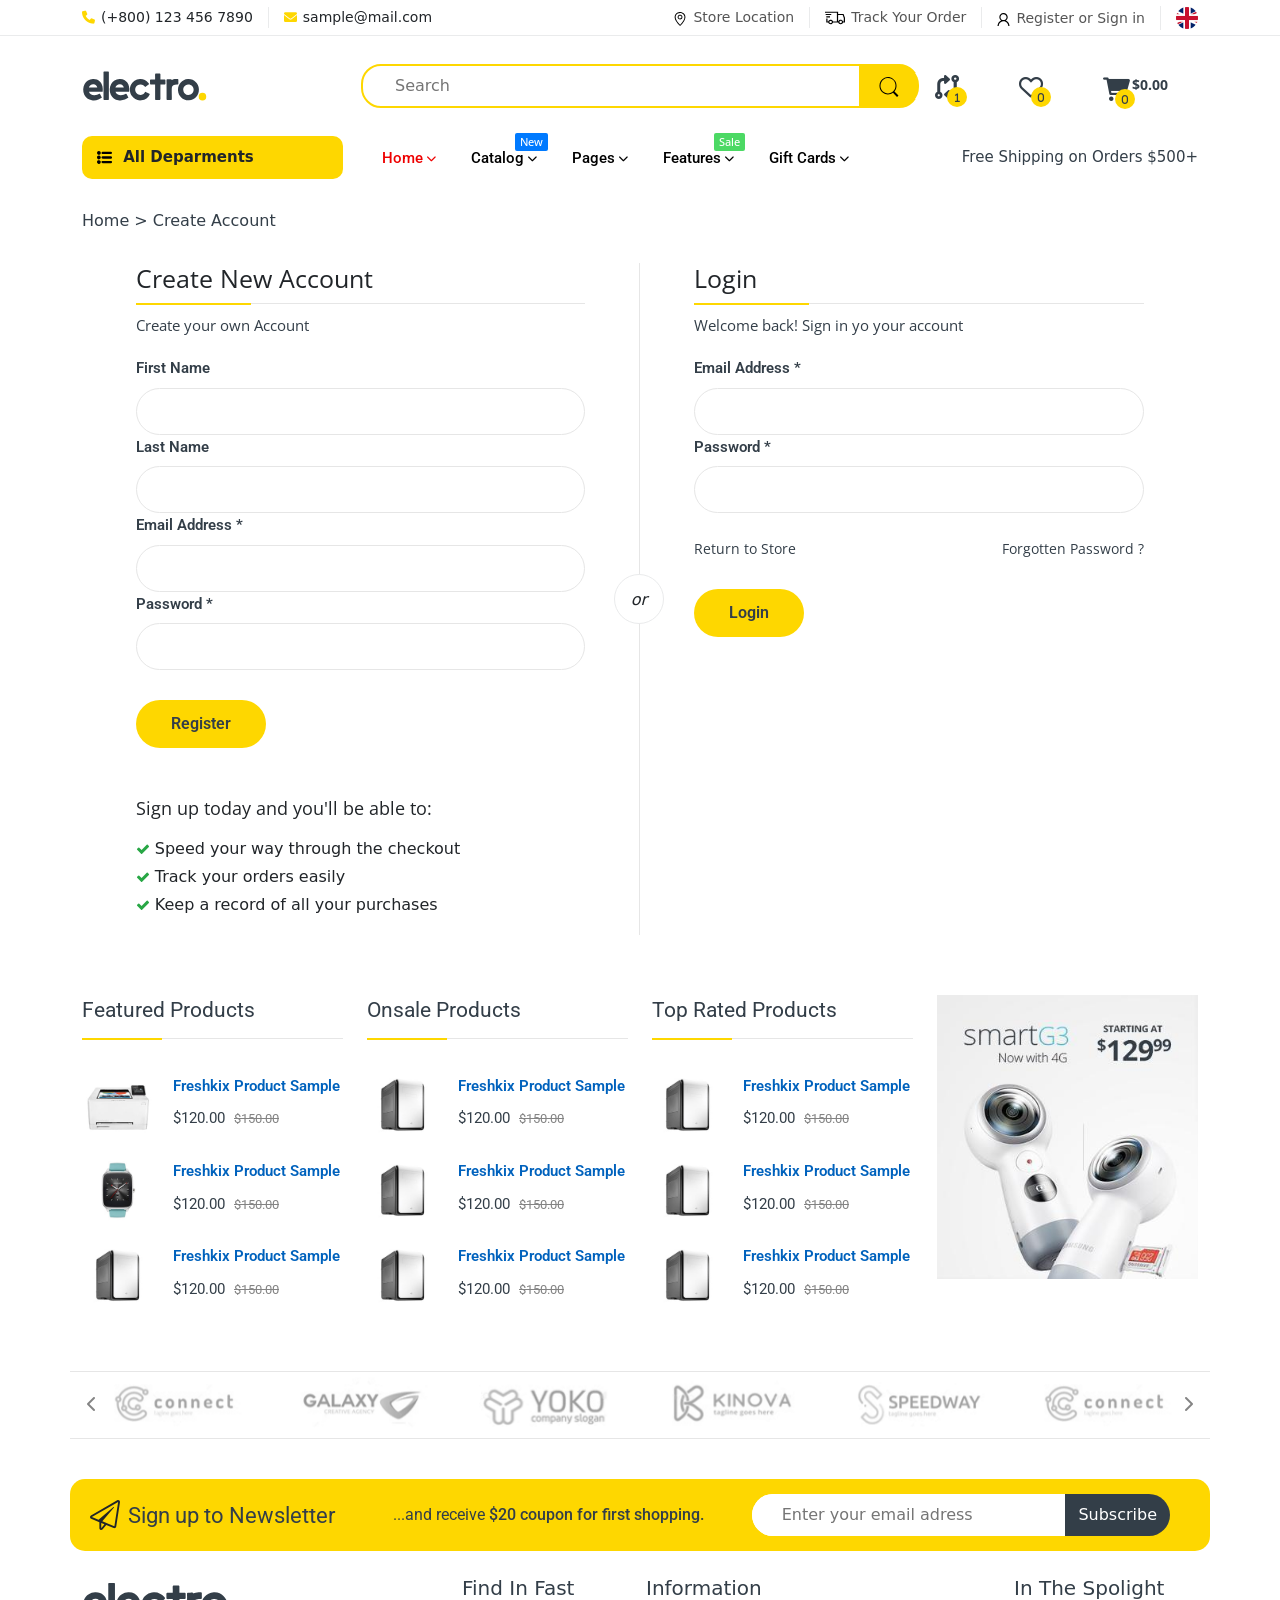
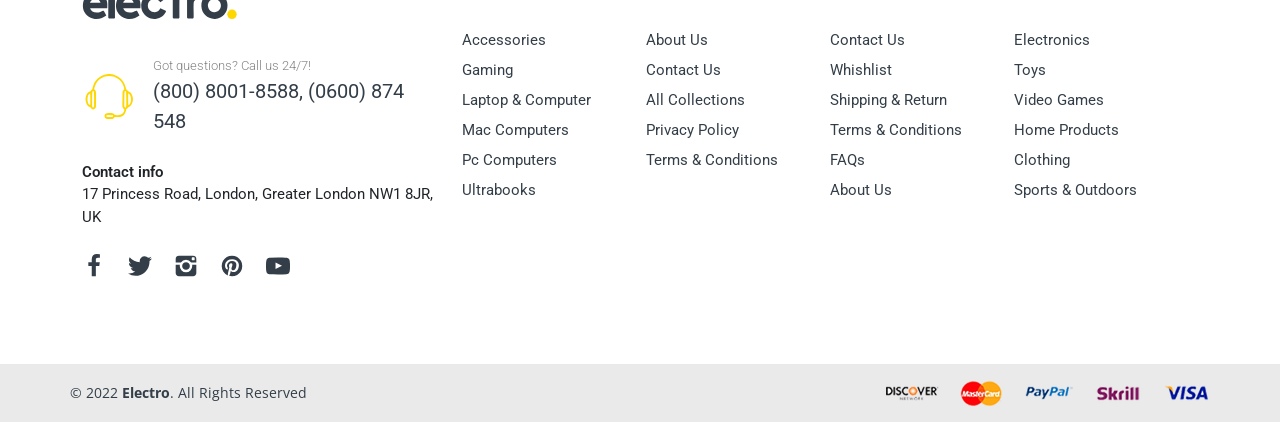
==== commit 6b356397: "CompareProductPageR" ====
--- a/Electro/account.html
+++ b/Electro/account.html
@@ -28,7 +28,7 @@
 
     <div class="topheader">
         <div class="container">
-            <div class="topheadElements">
+            <div class="topheadElements topics">
                 <div class="top-header__left">
                     <div class="phone topheadEl">
                         <p class="elementName">
@@ -59,20 +59,20 @@
                                         <title>electro-track-order-icon</title>
                                         <path
                                             d="M0 0h66.304c0 3.904 0 7.744 0 11.648 9.216 0 18.368 0 27.584 0 2.112 5.824 4.224 11.712 6.528 17.536 0.512 1.344 0.768 2.816 0.896 4.288v3.968c-0.448 5.888-0.192 11.84-0.256 17.792-3.264 0.064-6.528 0-9.792 0-1.728 4.672-5.952 8.32-11.008 8.768h-2.048c-5.056-0.384-9.856-3.776-11.328-8.768-8.704 0-17.408 0-26.176 0-1.28 3.072-3.264 6.016-6.336 7.424-6.592 3.264-16.064 0-18.048-7.424-3.264 0-6.592 0-9.92 0 0-6.72 0-13.504 0-20.288 2.112 0 4.16 0 6.272 0 0 4.864 0 9.664 0 14.528 1.216 0 2.432 0 3.584-0.064 1.088-3.328 3.456-6.336 6.912-7.552 6.528-2.688 15.744 0.256 17.6 7.616 6.336 0 12.736 0 19.136 0 0.384-14.528 0.064-29.12 0.192-43.712-20.032 0-40.064 0-60.096 0v-5.76M66.496 49.472c1.024-1.216 1.408-2.816 2.432-4.032 1.664-2.176 4.16-3.712 6.784-4.288 6.272-1.664 13.824 1.92 15.552 8.32 1.152 0 2.368 0 3.52 0-0.832-6.72 1.664-13.76-0.832-20.224-1.6-3.968-3.072-7.936-4.672-11.84-7.616 0-15.296-0.064-22.912 0 0.064 10.688-0.256 21.376 0.128 32.064M26.88 46.72c-1.856 0.448-3.648 1.664-4.352 3.456-1.28 2.944 0.448 6.784 3.52 7.616 3.904 1.28 9.28-1.536 8.768-6.016-0.192-3.776-4.48-5.952-7.936-5.056M77.568 46.72c-1.92 0.384-3.712 1.6-4.48 3.456-1.216 2.624 0.064 6.144 2.816 7.296 3.776 1.792 9.536-0.64 9.536-5.248 0.064-3.904-4.352-6.464-7.872-5.504zM3.328 17.408c0-1.92-0.256-3.904 0.192-5.76 9.344 0.064 18.688 0 28.096 0 0 1.92 0 3.84 0 5.696-9.472 0.064-18.88 0.064-28.288 0.064zM6.528 23.296c6.272 0 12.544 0 18.816 0 0 1.92 0 3.84 0 5.76-6.272 0-12.608 0-18.88 0-0.064-1.92-0.128-3.84 0.064-5.76z">
-                                        </path>
+                                        </path>k0
                                     </svg></span>Track Your
                                 Order</p>
                         </a></div>
                     <div class="account topheadEl">
-                        <a class="elementAnc elementName" href="./account.html">
-                            <span class="iconTopHead"><svg version="1.1" xmlns="http://www.w3.org/2000/svg" width="13"
-                                    height="13" viewBox="0 0 59 64">
-                                    <title>electro-user-icon</title>
-                                    <path
-                                        d="M28.224 0h2.496c4.544 0.256 9.088 1.984 12.48 5.056 5.568 4.928 8.256 13.056 6.336 20.288-1.216 4.864-4.416 9.024-8.384 12.032 6.4 2.944 12.16 7.744 15.040 14.272 1.728 3.712 2.56 7.744 2.88 11.776v0.576h-5.888c-0.064-5.568-2.112-11.2-5.824-15.36-4.864-5.568-12.416-8.576-19.776-7.872-7.296 0.576-14.144 4.864-18.176 11.008-2.368 3.584-3.328 7.936-3.52 12.224h-5.888v-0.64c0.384-4.032 1.216-8 2.88-11.712 2.88-6.528 8.64-11.328 15.040-14.272-6.144-4.16-9.536-11.776-8.832-19.072 0.704-9.728 9.472-17.792 19.136-18.304M26.304 6.208c-5.44 0.96-9.92 5.376-11.136 10.752-1.92 7.040 2.56 15.168 9.6 17.216 6.848 2.24 14.976-1.024 18.176-7.552 2.88-5.696 1.216-13.056-3.648-17.216-3.456-3.136-8.448-4.16-12.992-3.2z">
-                                    </path>
-                                </svg></span>Register or Sign in
-                        </a>
+                        <li style="list-style: none;"> <a class="elementAnc elementName" href="./account.html">
+                                <span class="iconTopHead"><svg version="1.1" xmlns="http://www.w3.org/2000/svg"
+                                        width="13" height="13" viewBox="0 0 59 64">
+                                        <title>electro-user-icon</title>
+                                        <path
+                                            d="M28.224 0h2.496c4.544 0.256 9.088 1.984 12.48 5.056 5.568 4.928 8.256 13.056 6.336 20.288-1.216 4.864-4.416 9.024-8.384 12.032 6.4 2.944 12.16 7.744 15.040 14.272 1.728 3.712 2.56 7.744 2.88 11.776v0.576h-5.888c-0.064-5.568-2.112-11.2-5.824-15.36-4.864-5.568-12.416-8.576-19.776-7.872-7.296 0.576-14.144 4.864-18.176 11.008-2.368 3.584-3.328 7.936-3.52 12.224h-5.888v-0.64c0.384-4.032 1.216-8 2.88-11.712 2.88-6.528 8.64-11.328 15.040-14.272-6.144-4.16-9.536-11.776-8.832-19.072 0.704-9.728 9.472-17.792 19.136-18.304M26.304 6.208c-5.44 0.96-9.92 5.376-11.136 10.752-1.92 7.040 2.56 15.168 9.6 17.216 6.848 2.24 14.976-1.024 18.176-7.552 2.88-5.696 1.216-13.056-3.648-17.216-3.456-3.136-8.448-4.16-12.992-3.2z">
+                                        </path>
+                                    </svg></span>Register or Sign in
+                            </a></li>
                     </div>
                     <div class="language topheadEl">
                         <img class="langIcon" src="./assets/images/languages/download.png" alt="">
@@ -309,7 +309,7 @@
         <div class="container">
             <div class="row">
                 <div class="categories col-lg-3 col-md-3">
-                    <div class="headofCat active">
+                    <div class="headofCat">
                         <p>
                             <svg version="1.1" xmlns="http://www.w3.org/2000/svg" width="15" height="15"
                                 viewBox="0 0 75 64">
@@ -320,7 +320,7 @@
                             All Deparments
                         </p>
                     </div>
-                    <nav class="Menu topics">
+                    <nav class="Menu topics deactive">
                         <ul class="menu-main">
                             <li class="menu-mainEl topThree"><a class="catAnc" href="#">Value of the Day</a></li>
                             <li class="menu-mainEl topThree"><a class="catAnc" href="#">Top 100 Offers</a></li>
@@ -1902,6 +1902,19 @@
             </div>
         </div>
     </div>
+    <div class="footerbottom">
+        <div class="container">
+            <div class="row">
+                <div class="copyright col-lg-6 col-md-6 col-sm-12 col-12">
+                    <p>© 2022 <strong>Electro</strong>. All Rights Reserved</p>
+                </div>
+                <div class="paymentIcons col-lg-6 col-md-6 col-sm-12 col-12">
+                    <img src="./assets/images/brands/patment-icon-648x76_648x_85159418-2dd1-46fe-988c-39c81f26ab1a_324x.png"
+                        alt="">
+                </div>
+            </div>
+        </div>
+    </div>
 </footer>
 
 </html>
--- a/Electro/assets/sass/main.css
+++ b/Electro/assets/sass/main.css
@@ -4483,7 +4483,25 @@
   margin: 0 auto 10px;
 }
 
-#shoplistBannerfifth .content .main-list .specialProductImage img {
+#shoplistBannerfifth .content .main-list .specialProductImage a:before {
+  position: absolute;
+  left: 0;
+  right: 0;
+  bottom: 0;
+  background-color: rgba(255, 255, 255, 0.2);
+  content: "";
+  height: 0%;
+  width: 100%;
+  z-index: 15;
+  -webkit-transition: all 0.35s ease-in-out 0s;
+  transition: all 0.35s ease-in-out 0s;
+}
+
+#shoplistBannerfifth .content .main-list .specialProductImage a:hover:before {
+  height: 100%;
+}
+
+#shoplistBannerfifth .content .main-list .specialProductImage a img {
   position: relative;
   left: 0;
   top: 0;
@@ -5322,6 +5340,35 @@
   margin-right: 10px;
 }
 
+#productlistPage #productList .productlistpageLeftside .banner {
+  display: block;
+  position: relative;
+}
+
+#productlistPage #productList .productlistpageLeftside .banner a:before {
+  position: absolute;
+  left: 0;
+  right: 0;
+  bottom: 0;
+  background-color: rgba(255, 255, 255, 0.2);
+  content: "";
+  height: 0%;
+  width: 100%;
+  z-index: 15;
+  -webkit-transition: all 0.35s ease-in-out 0s;
+  transition: all 0.35s ease-in-out 0s;
+}
+
+#productlistPage #productList .productlistpageLeftside .banner a:hover:before {
+  height: 100%;
+}
+
+#productlistPage #productList .productlistpageLeftside .banner a img {
+  width: 100%;
+  -o-object-fit: cover;
+     object-fit: cover;
+}
+
 #productlistPage #productList .productlistpageRightside .categoryname h6 {
   font-size: 30px;
   font-family: "Open Sans", sans-serif;
@@ -5950,7 +5997,7 @@
 }
 
 #shoppingCartPage .heading {
-  margin: 50px 0px;
+  margin-bottom: 40px;
   text-align: center;
 }
 
@@ -6428,10 +6475,6 @@
   color: white;
 }
 
-#detailspage {
-  margin-top: 50px;
-}
-
 #detailspage .productdetails {
   margin-bottom: 60px;
 }
@@ -7156,6 +7199,9 @@
 
 #detailspage #fullinfo .wrapperfull .content .contenybyCat .review .reviewWrapper .writereview .overallstar p {
   margin-bottom: 0px;
+  position: relative;
+  top: 2px;
+  margin-left: 10px;
 }
 
 #detailspage #fullinfo .wrapperfull .content .contenybyCat .review .reviewWrapper .writereview .overallstar .star {
@@ -7329,6 +7375,14 @@
   margin-bottom: 10px;
 }
 
+#detailspage #fullinfo .wrapperfull .content .contenybyCat .writingsection {
+  display: none;
+}
+
+#detailspage #fullinfo .wrapperfull .content .contenybyCat .activeRevWriting {
+  display: block;
+}
+
 #detailspage .activeDetailsContent {
   display: block !important;
 }
@@ -7698,10 +7752,6 @@
   margin-right: 5px;
 }
 
-#contactPage #contact {
-  margin-top: 50px;
-}
-
 #contactPage #contact .mycontact {
   margin-bottom: 20px;
 }
@@ -7853,7 +7903,7 @@
   font-weight: 500;
   color: #333e48;
   text-align: center;
-  margin: 40px 0px;
+  margin-bottom: 30px;
 }
 
 #FAQPage #faq .FAQ .mylist {
@@ -7934,10 +7984,6 @@
 
 #brdcrumb .breadcrumb a span {
   display: none !important;
-}
-
-#blogdetailPage #blog {
-  margin-top: 50px;
 }
 
 #blogdetailPage #blog .leftSide .blogwrapper p {
@@ -8343,10 +8389,6 @@
   color: white;
 }
 
-#blogsPage #blogs {
-  margin-top: 50px;
-}
-
 #blogsPage #blogs .leftside {
   padding: 0px;
 }
@@ -8676,12 +8718,117 @@
   color: white;
 }
 
+#compareProductPg .desc h5 {
+  font-family: "Open Sans", sans-serif;
+  color: #333e48;
+  font-weight: 600;
+  font-size: 30px;
+  text-align: center;
+  margin: 30px 0px;
+}
+
+#compareProductPg table {
+  padding: 0px;
+  margin: 0px 12px !important;
+}
+
+#compareProductPg table .product-col {
+  border: 1px solid #eaebec;
+  text-align: center;
+  position: relative;
+  font-size: 14px;
+  font-family: "Open Sans", sans-serif;
+  color: #333e48;
+  padding: 10px 15px;
+}
+
+#compareProductPg table .product-col p {
+  margin-bottom: 0px;
+}
+
+#compareProductPg table .product-col .optName {
+  font-weight: 700;
+}
+
+#compareProductPg table .product-col .compareProduct .productInfo .productImage img {
+  max-width: 135px;
+  width: 100%;
+  height: auto;
+}
+
+#compareProductPg table .product-col .compareProduct .productInfo .remove {
+  position: absolute;
+  left: 10px;
+  top: 0px;
+}
+
+#compareProductPg table .product-col .compareProduct .productInfo .remove a {
+  font-size: 25px;
+  color: #333e48;
+  text-decoration: none;
+}
+
+#compareProductPg table .product-col .compareProduct .productInfo .productName a {
+  color: #0062bd;
+  text-decoration: none;
+  font-family: "Roboto", sans-serif;
+  font-weight: 600;
+  -webkit-transition: 0.25s;
+  transition: 0.25s;
+  font-size: 15px;
+}
+
+#compareProductPg table .product-col .compareProduct .productInfo .productName a:hover {
+  color: #fed700;
+}
+
+#compareProductPg table .product-col .compareProduct .productInfo .productPrice {
+  margin-top: 10px;
+}
+
+#compareProductPg table .product-col .compareProduct .productInfo .productPrice span {
+  color: #333e48;
+  font-size: 18px;
+  font-family: "Open Sans", sans-serif;
+}
+
+#compareProductPg table .product-col .compareProduct .productInfo .comparsionPrDetails {
+  margin: 10px 0px;
+}
+
+#compareProductPg table .product-col .compareProduct .productInfo .comparsionPrDetails a {
+  display: inline-block;
+  font-family: "Open Sans", sans-serif;
+  font-weight: 600;
+  color: #333e48;
+  text-decoration: none;
+  font-size: 14px;
+  padding: 9px 32px;
+  background-color: #fed700;
+  -webkit-transition: 0.225s;
+  transition: 0.225s;
+  border-radius: 20px;
+}
+
+#compareProductPg table .product-col .compareProduct .productInfo .comparsionPrDetails a:hover {
+  background-color: #333e48;
+  color: white;
+}
+
+#compareProductPg table .heading-col {
+  background-color: #f0f0f0;
+  text-align: center;
+  font-family: "Roboto", sans-serif;
+  text-transform: uppercase;
+  font-weight: 500;
+  color: #333e48;
+  width: 200px;
+  padding: 10px 15px;
+  vertical-align: top;
+}
+
 footer {
   background-color: white;
-  display: -webkit-box;
-  display: -ms-flexbox;
-  display: flex;
-  margin-bottom: 50px !important;
 }
 
 footer .leftside {
@@ -8813,6 +8960,44 @@
 footer .rightside .footerList .listItem .subList li a:hover {
   color: #ee0000;
   font-weight: 500;
+}
+
+footer .footerbottom {
+  margin-top: 70px;
+  background-color: #eaeaea;
+  -webkit-box-align: center;
+      -ms-flex-align: center;
+          align-items: center;
+}
+
+footer .footerbottom .copyright {
+  display: -webkit-box;
+  display: -ms-flexbox;
+  display: flex;
+  -webkit-box-align: center;
+      -ms-flex-align: center;
+          align-items: center;
+  padding: 10px 0px;
+}
+
+footer .footerbottom .paymentIcons {
+  display: -webkit-box;
+  display: -ms-flexbox;
+  display: flex;
+  -webkit-box-pack: end;
+      -ms-flex-pack: end;
+          justify-content: flex-end;
+  -webkit-box-align: center;
+      -ms-flex-align: center;
+          align-items: center;
+  padding: 10px 0px;
+}
+
+footer .footerbottom p {
+  margin-bottom: 0px;
+  font-family: "Open Sans", sans-serif;
+  color: #333e48;
+  font-size: 14px;
 }
 
 .goUp {
@@ -9195,6 +9380,23 @@
   .selectOption {
     display: none !important;
   }
+  footer .copyright {
+    -webkit-box-pack: center !important;
+        -ms-flex-pack: center !important;
+            justify-content: center !important;
+    padding: 5px 0px !important;
+  }
+  footer .paymentIcons {
+    -webkit-box-pack: center !important;
+        -ms-flex-pack: center !important;
+            justify-content: center !important;
+    padding: 5px 0px !important;
+  }
+  #compareProductPg table {
+    display: block;
+    overflow-x: auto;
+    overflow-y: hidden;
+  }
 }
 
 @media (min-width: 768px) {
